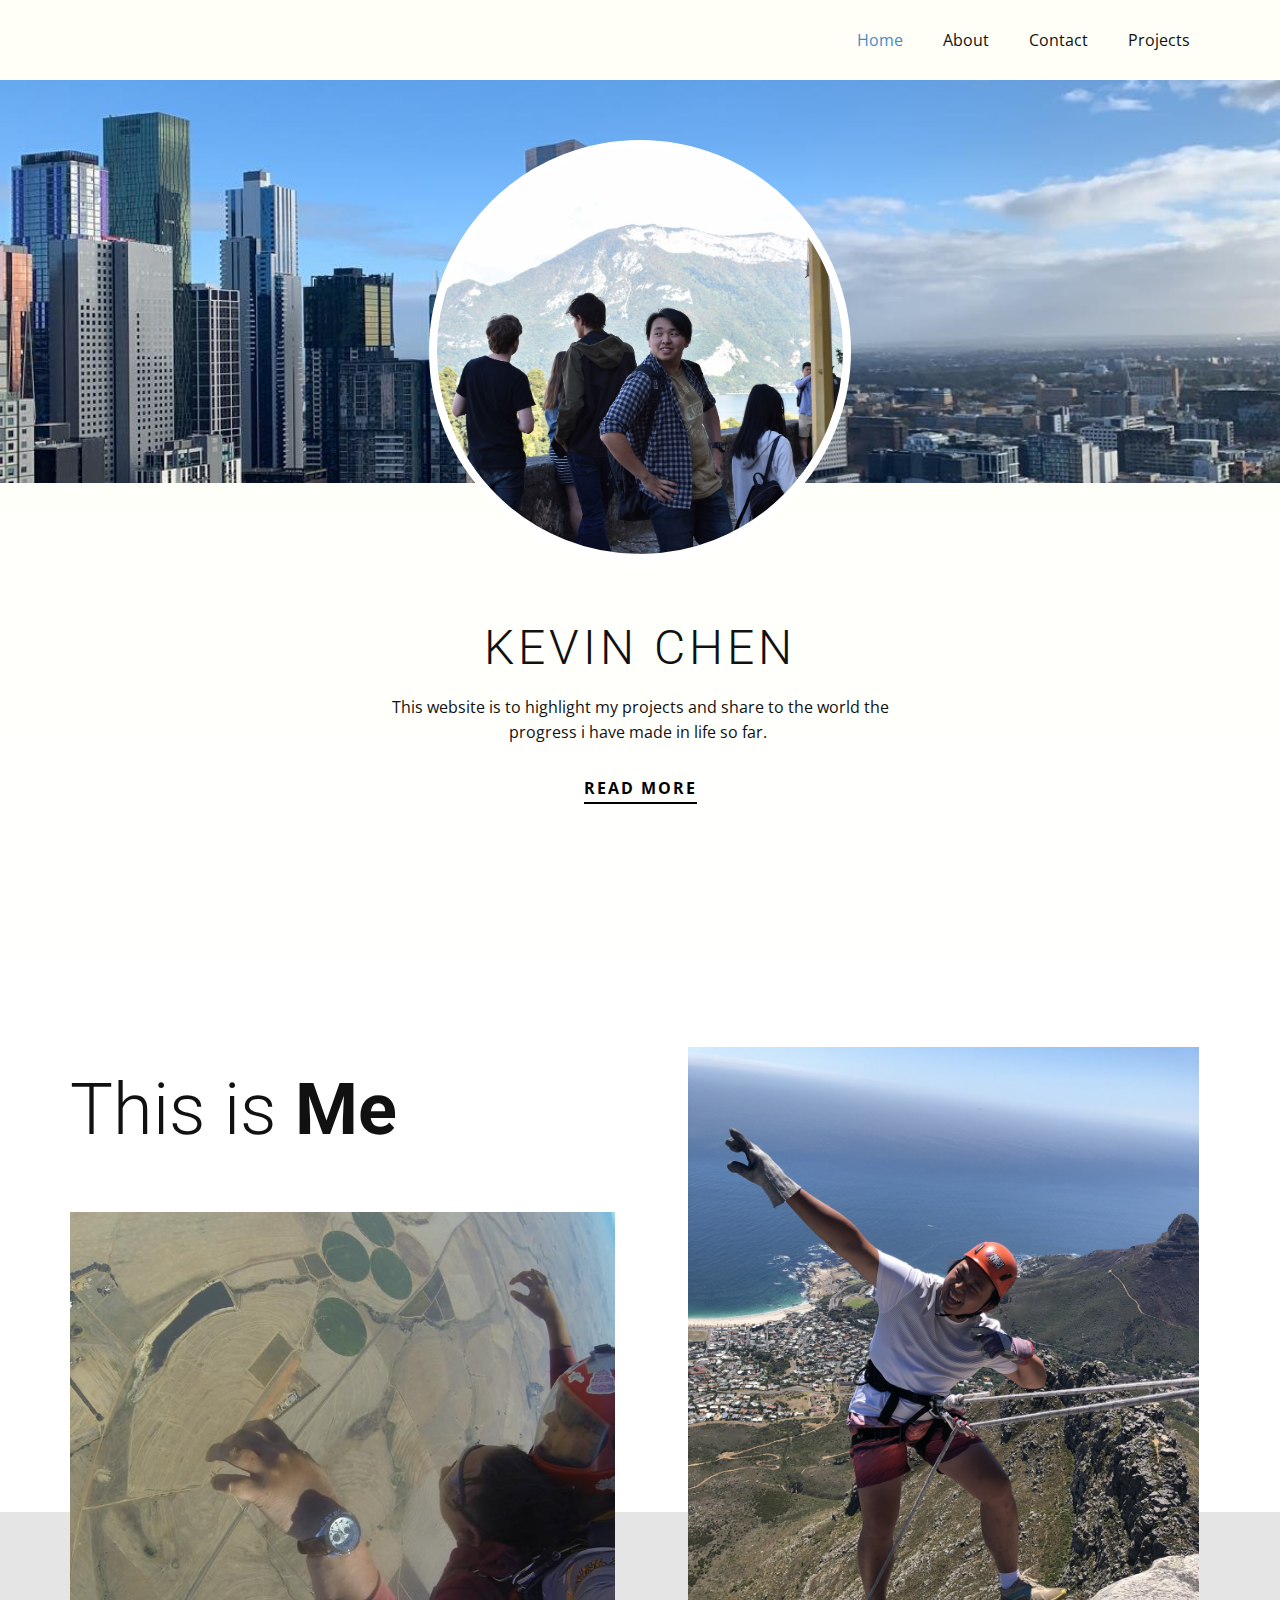
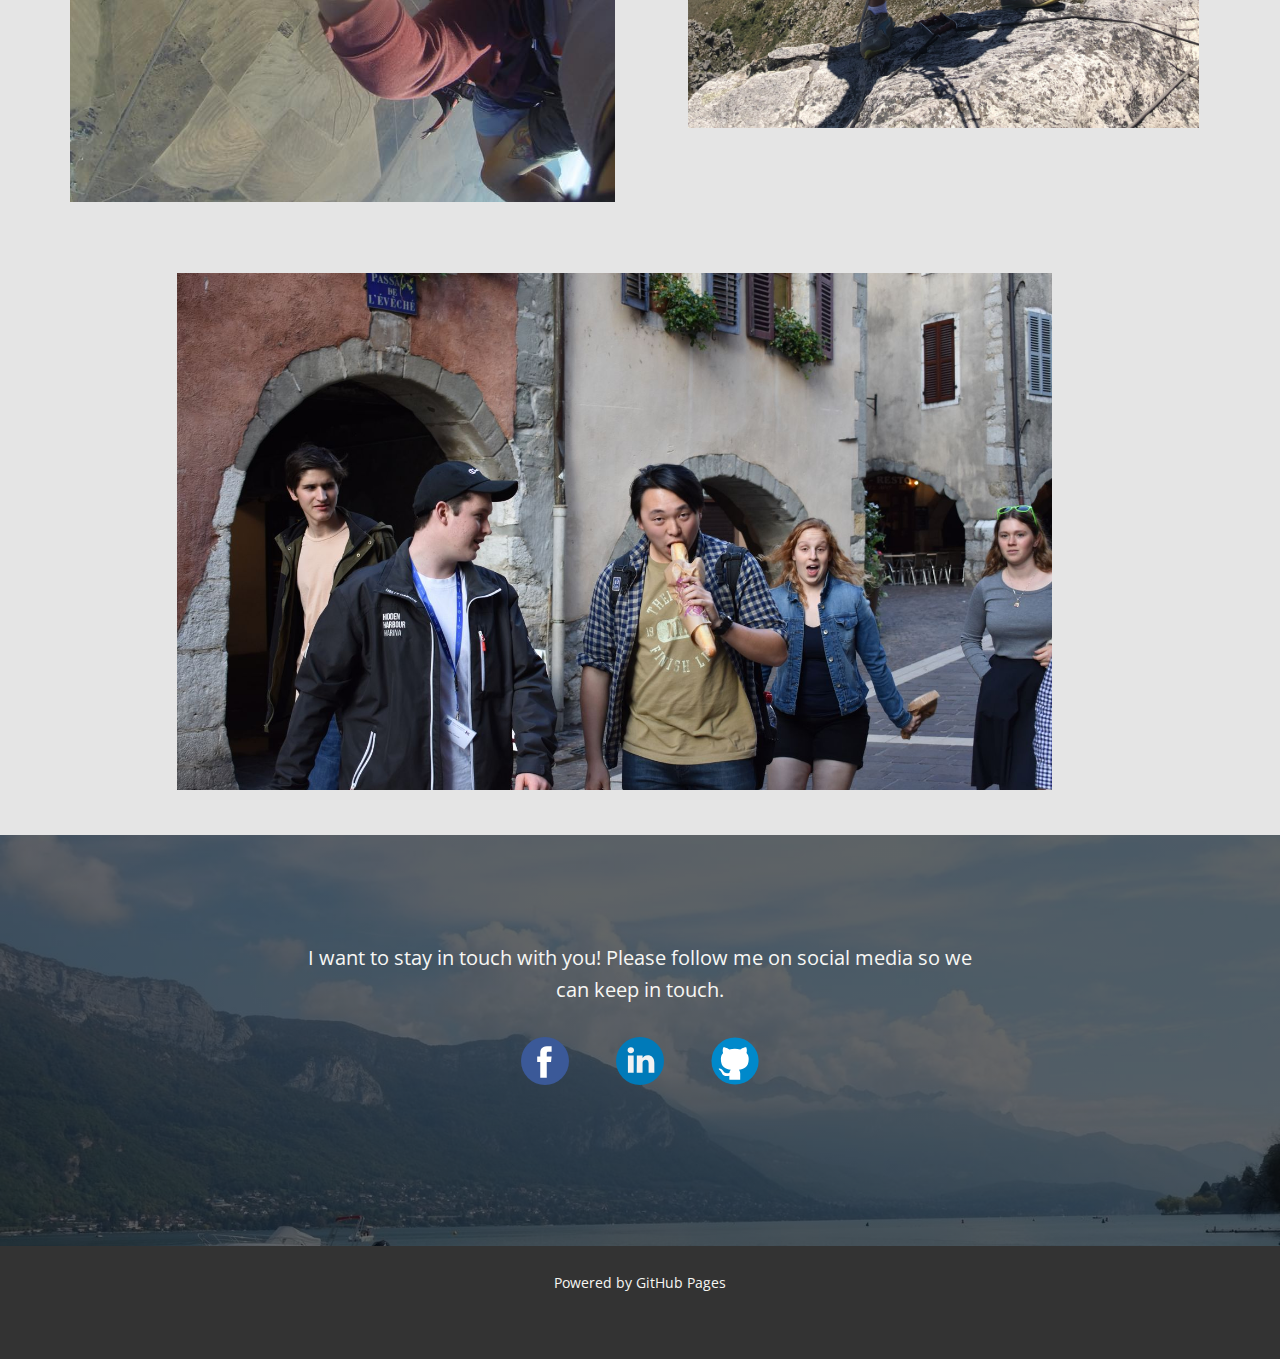
==== index.html @ f621a801 "First Commit" ====
<!DOCTYPE html>
<html style="font-size: 16px;"><head>
    <meta name="viewport" content="width=device-width, initial-scale=1.0">
    <meta charset="utf-8">
    <meta name="keywords" content="My name is Kevin Chen born in Melbourne Australia. I am a student at RMIT currently studying a Bachelor of Engineering (Computer and Network Engineering) (Honours) and a Bachelor of Computer Science.">
    <meta name="description" content="Kevin Chen">
    <meta name="page_type" content="np-template-header-footer-from-plugin">
    <title>Kevin Chen</title>
    <link rel="stylesheet" href="nicepage.css" media="screen">
<link rel="stylesheet" href="Home.css" media="screen">
    <script class="u-script" type="text/javascript" src="jquery.js" defer=""></script>
    <script class="u-script" type="text/javascript" src="nicepage.js" defer=""></script>
    <meta name="generator" content="Nicepage 3.21.3, nicepage.com">
    <meta property="og:title" content="Kevin Chen">
    <meta property="og:description" content="Kevin Chen">
    <meta property="og:image" content="images/DSC_0253.JPG">
    <meta property="og:url" content="Kevinchen.com.au">
    <link id="u-theme-google-font" rel="stylesheet" href="https://fonts.googleapis.com/css?family=Roboto:100,100i,300,300i,400,400i,500,500i,700,700i,900,900i|Open+Sans:300,300i,400,400i,600,600i,700,700i,800,800i">
    
    
    
    
    <script type="application/ld+json">{
		"@context": "http://schema.org",
		"@type": "Organization",
		"name": ""
}</script>
    <meta name="theme-color" content="#478ac9">
    <meta property="og:type" content="website">
  </head>
  <body data-home-page="Home.html" data-home-page-title="Home" class="u-body"><header class="u-clearfix u-header u-header" id="sec-f497"><div class="u-clearfix u-sheet u-sheet-1">
        <nav class="u-menu u-menu-dropdown u-offcanvas u-menu-1">
          <div class="menu-collapse" style="font-size: 1rem; letter-spacing: 0px;">
            <a class="u-button-style u-custom-left-right-menu-spacing u-custom-padding-bottom u-custom-top-bottom-menu-spacing u-nav-link u-text-active-palette-1-base u-text-hover-palette-2-base" href="#">
              <svg><use xmlns:xlink="http://www.w3.org/1999/xlink" xlink:href="#menu-hamburger"></use></svg>
              <svg version="1.1" xmlns="http://www.w3.org/2000/svg" xmlns:xlink="http://www.w3.org/1999/xlink"><defs><symbol id="menu-hamburger" viewBox="0 0 16 16" style="width: 16px; height: 16px;"><rect y="1" width="16" height="2"></rect><rect y="7" width="16" height="2"></rect><rect y="13" width="16" height="2"></rect>
</symbol>
</defs></svg>
            </a>
          </div>
          <div class="u-custom-menu u-nav-container">
            <ul class="u-nav u-unstyled u-nav-1"><li class="u-nav-item"><a class="u-button-style u-nav-link u-text-active-palette-1-base u-text-hover-palette-2-base" href="Home.html" style="padding: 10px 20px;">Home</a>
</li><li class="u-nav-item"><a class="u-button-style u-nav-link u-text-active-palette-1-base u-text-hover-palette-2-base" href="About.html" style="padding: 10px 20px;">About</a>
</li><li class="u-nav-item"><a class="u-button-style u-nav-link u-text-active-palette-1-base u-text-hover-palette-2-base" href="Contact.html" style="padding: 10px 20px;">Contact</a>
</li><li class="u-nav-item"><a class="u-button-style u-nav-link u-text-active-palette-1-base u-text-hover-palette-2-base" href="Projects.html" style="padding: 10px 20px;">Projects</a>
</li></ul>
          </div>
          <div class="u-custom-menu u-nav-container-collapse">
            <div class="u-black u-container-style u-inner-container-layout u-opacity u-opacity-95 u-sidenav">
              <div class="u-sidenav-overflow">
                <div class="u-menu-close"></div>
                <ul class="u-align-center u-nav u-popupmenu-items u-unstyled u-nav-2"><li class="u-nav-item"><a class="u-button-style u-nav-link" href="Home.html" style="padding: 10px 20px;">Home</a>
</li><li class="u-nav-item"><a class="u-button-style u-nav-link" href="About.html" style="padding: 10px 20px;">About</a>
</li><li class="u-nav-item"><a class="u-button-style u-nav-link" href="Contact.html" style="padding: 10px 20px;">Contact</a>
</li><li class="u-nav-item"><a class="u-button-style u-nav-link" href="Projects.html" style="padding: 10px 20px;">Projects</a>
</li></ul>
              </div>
            </div>
            <div class="u-black u-menu-overlay u-opacity u-opacity-70"></div>
          </div>
        </nav>
      </div></header>
    <section class="u-align-center u-clearfix u-gradient u-section-1" id="carousel_a33f">
      <div class="u-container-style u-expanded-width u-group u-image u-shape-rectangle u-image-1" data-image-width="1170" data-image-height="658">
        <div class="u-container-layout u-container-layout-1"></div>
      </div>
      <div alt="" class="u-border-8 u-border-white u-image u-image-circle u-image-2" data-image-width="6000" data-image-height="4000"></div>
      <h2 class="u-text u-text-1">Kevin chen</h2>
      <p class="u-text u-text-2">This website is to highlight my projects and share to the world the progress i have made in life so far.&nbsp;</p>
      <a href="https://nicepage.com/c/product-list-html-templates" class="u-active-none u-border-2 u-border-black u-btn u-btn-rectangle u-button-style u-hover-none u-none u-btn-1">read more</a>
    </section>
    <section class="u-clearfix u-grey-10 u-section-2" id="carousel_e559">
      <div class="u-expanded-width u-shape u-shape-rectangle u-white u-shape-1"></div>
      <div class="u-clearfix u-gutter-50 u-layout-wrap u-layout-wrap-1">
        <div class="u-layout">
          <div class="u-layout-row">
            <div class="u-container-style u-layout-cell u-left-cell u-size-30 u-layout-cell-1">
              <div class="u-container-layout u-valign-top u-container-layout-1">
                <h2 class="u-align-left u-text u-text-1">This is&nbsp;<b>Me</b>
                </h2>
                <img src="images/5.jpg" alt="" class="u-expanded-width u-image u-image-default u-image-1" data-image-width="1170" data-image-height="877">
              </div>
            </div>
            <div class="u-container-style u-layout-cell u-right-cell u-size-30 u-layout-cell-2">
              <div class="u-container-layout u-container-layout-2">
                <div class="u-rotation-parent u-rotation-parent-1">
                  <img class="u-image u-image-contain u-image-round u-rotate-90 u-image-2" src="images/Photo9-2-19113710pm.jpg" data-image-width="4032" data-image-height="3024">
                </div>
              </div>
            </div>
          </div>
        </div>
      </div>
      <img class="u-expanded-width-sm u-expanded-width-xs u-image u-image-default u-image-3" src="images/DSC_0267.JPG" alt="" data-image-width="1600" data-image-height="1067">
    </section>
    <section class="u-align-center u-clearfix u-image u-shading u-section-3" data-image-width="4896" data-image-height="3264" id="carousel_1275">
      <div class="u-clearfix u-sheet u-sheet-1">
        <p class="u-large-text u-text u-text-variant u-text-1">I want to stay in touch with&nbsp;you!&nbsp;Please follow me on&nbsp;social media&nbsp;so we can keep in touch.</p>
        <div class="u-social-icons u-spacing-47 u-social-icons-1" data-animation-name="flipIn" data-animation-duration="1000" data-animation-delay="0" data-animation-direction="X">
          <a class="u-social-url" target="_blank" href="https://www.facebook.com/KevinChen221100/" title="FaceBook"><span class="u-icon u-icon-circle u-social-facebook u-social-icon u-icon-1"><svg class="u-svg-link" preserveAspectRatio="xMidYMin slice" viewBox="0 0 112.196 112.196" style=""><use xmlns:xlink="http://www.w3.org/1999/xlink" xlink:href="#svg-bbbf"></use></svg><svg class="u-svg-content" viewBox="0 0 112.196 112.196" x="0px" y="0px" id="svg-bbbf" style="enable-background:new 0 0 112.196 112.196;"><g><circle style="fill:currentColor;" cx="56.098" cy="56.098" r="56.098"></circle><path style="fill:#FFFFFF;" d="M70.201,58.294h-10.01v36.672H45.025V58.294h-7.213V45.406h7.213v-8.34   c0-5.964,2.833-15.303,15.301-15.303L71.56,21.81v12.51h-8.151c-1.337,0-3.217,0.668-3.217,3.513v7.585h11.334L70.201,58.294z"></path>
</g></svg>
          
          
        </span>
          </a>
          <a class="u-social-url" target="_blank" href="https://www.linkedin.com/in/kevin-chen-a9875213b/" title="Linked in"><span class="u-icon u-icon-circle u-social-icon u-social-linkedin u-icon-2"><svg class="u-svg-link" preserveAspectRatio="xMidYMin slice" viewBox="0 0 112.196 112.196" style=""><use xmlns:xlink="http://www.w3.org/1999/xlink" xlink:href="#svg-a773"></use></svg><svg class="u-svg-content" viewBox="0 0 112.196 112.196" x="0px" y="0px" id="svg-a773" style="enable-background:new 0 0 112.196 112.196;"><g><circle style="fill:#007AB9;" cx="56.098" cy="56.097" r="56.098"></circle><g><path style="fill:#F1F2F2;" d="M89.616,60.611v23.128H76.207V62.161c0-5.418-1.936-9.118-6.791-9.118    c-3.705,0-5.906,2.491-6.878,4.903c-0.353,0.862-0.444,2.059-0.444,3.268v22.524H48.684c0,0,0.18-36.546,0-40.329h13.411v5.715    c-0.027,0.045-0.065,0.089-0.089,0.132h0.089v-0.132c1.782-2.742,4.96-6.662,12.085-6.662    C83.002,42.462,89.616,48.226,89.616,60.611L89.616,60.611z M34.656,23.969c-4.587,0-7.588,3.011-7.588,6.967    c0,3.872,2.914,6.97,7.412,6.97h0.087c4.677,0,7.585-3.098,7.585-6.97C42.063,26.98,39.244,23.969,34.656,23.969L34.656,23.969z     M27.865,83.739H41.27V43.409H27.865V83.739z"></path>
</g>
</g></svg>
          
          
        </span>
          </a>
          <a class="u-social-url" target="_blank" title="Github" href="https://github.com/s3780646"><span class="u-icon u-social-github u-social-icon u-icon-3"><svg class="u-svg-link" preserveAspectRatio="xMidYMin slice" viewBox="0 0 112 112" style=""><use xmlns:xlink="http://www.w3.org/1999/xlink" xlink:href="#svg-fc41"></use></svg><svg class="u-svg-content" viewBox="0 0 112 112" x="0" y="0" id="svg-fc41"><circle fill="currentColor" cx="56.1" cy="56.1" r="55"></circle><path fill="#FFFFFF" d="M88,51.3c0-5.5-1.9-10.2-5.3-13.7c0.6-1.3,2.3-6.5-0.5-13.5c0,0-4.2-1.4-14,5.3c-4.1-1.1-8.4-1.7-12.7-1.8
	c-4.3,0-8.7,0.6-12.7,1.8c-9.7-6.6-14-5.3-14-5.3c-2.8,7-1,12.2-0.5,13.5C25,41.2,23,45.7,23,51.3c0,19.6,11.9,23.9,23.3,25.2
	c-1.5,1.3-2.8,3.5-3.2,6.8c-3,1.3-10.2,3.6-14.9-4.3c0,0-2.7-4.9-7.8-5.3c0,0-5-0.1-0.4,3.1c0,0,3.3,1.6,5.6,7.5c0,0,3,9.1,17.2,6
	c0,4.3,0.1,8.3,0.1,9.5h25.2c0-1.7,0.1-7.2,0.1-14c0-4.7-1.7-7.9-3.4-9.4C76,75.2,88,70.9,88,51.3z"></path></svg></span>
          </a>
        </div>
      </div>
    </section>
    
    
    <footer class="u-align-center u-clearfix u-footer u-grey-80 u-footer" id="sec-6570"><div class="u-clearfix u-sheet u-sheet-1">
        <p class="u-small-text u-text u-text-variant u-text-1">Powered by GitHub Pages</p>
      </div></footer>

  
</body></html>
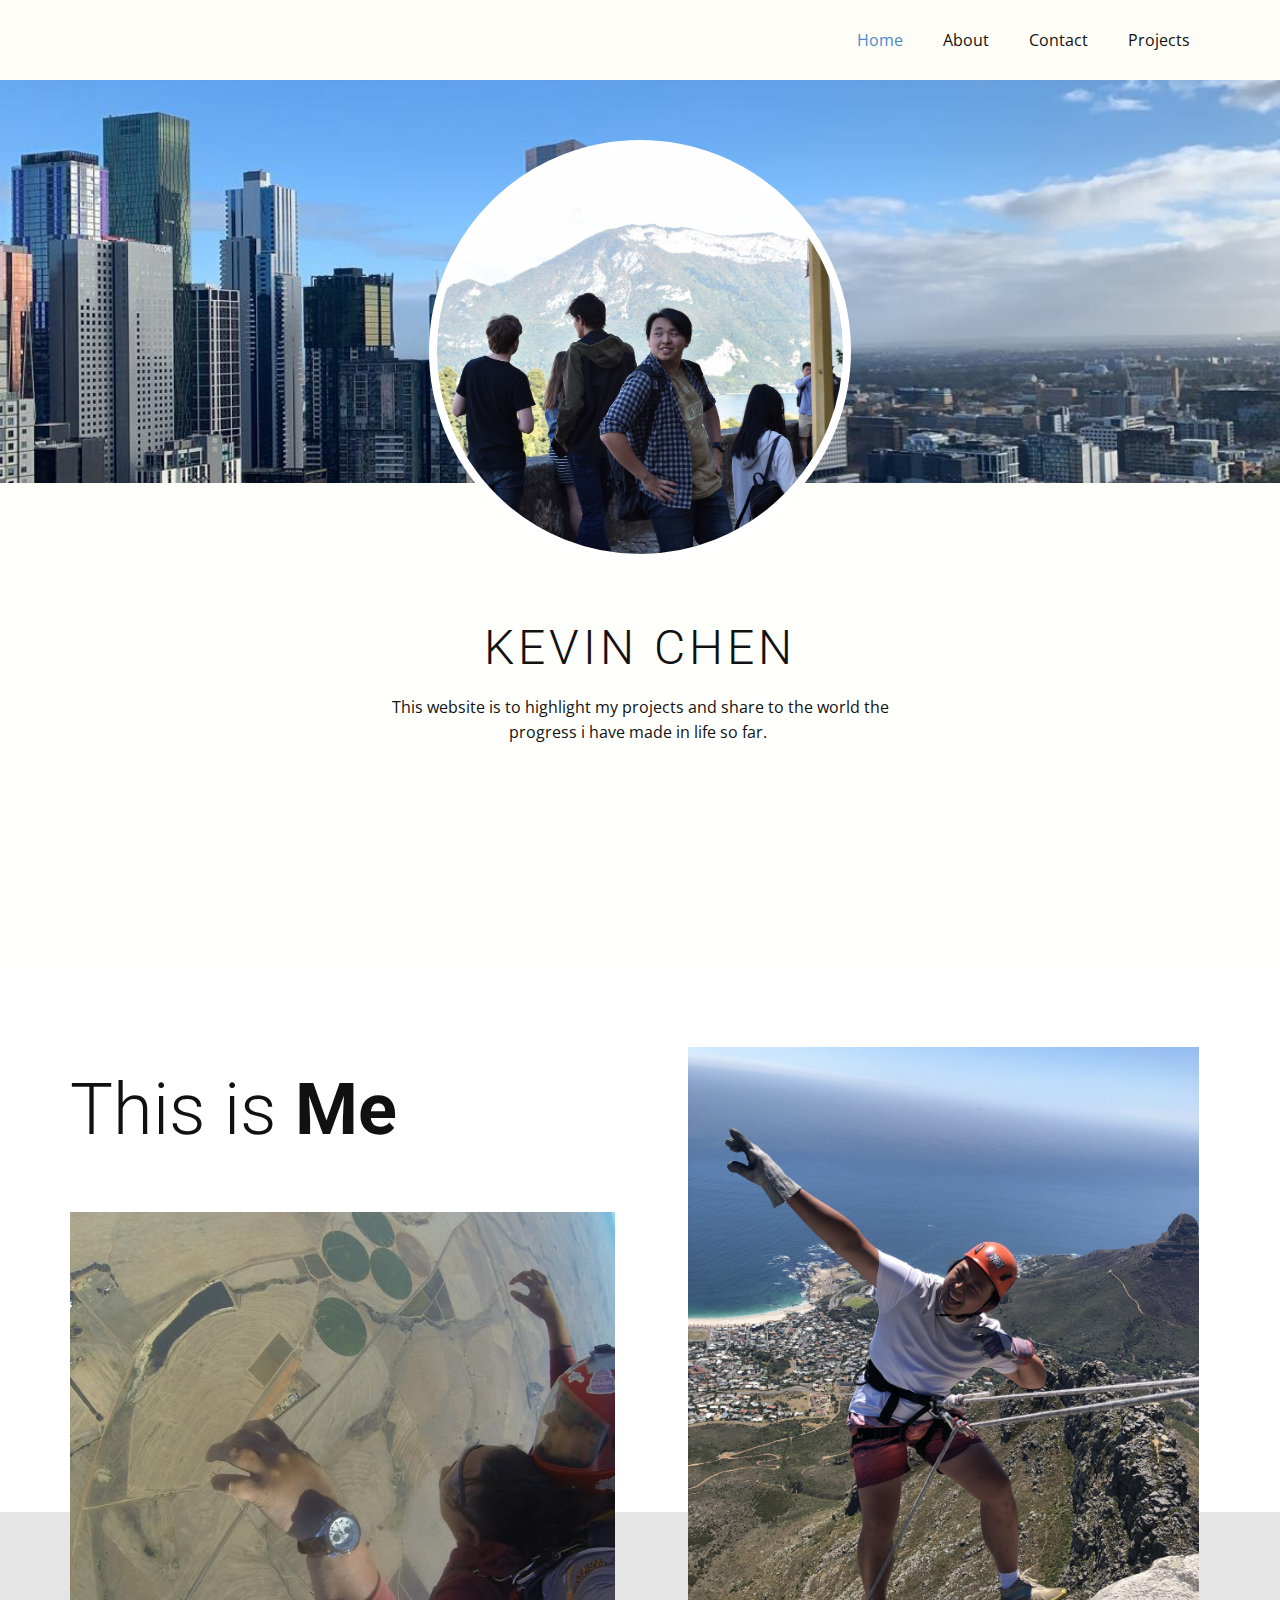
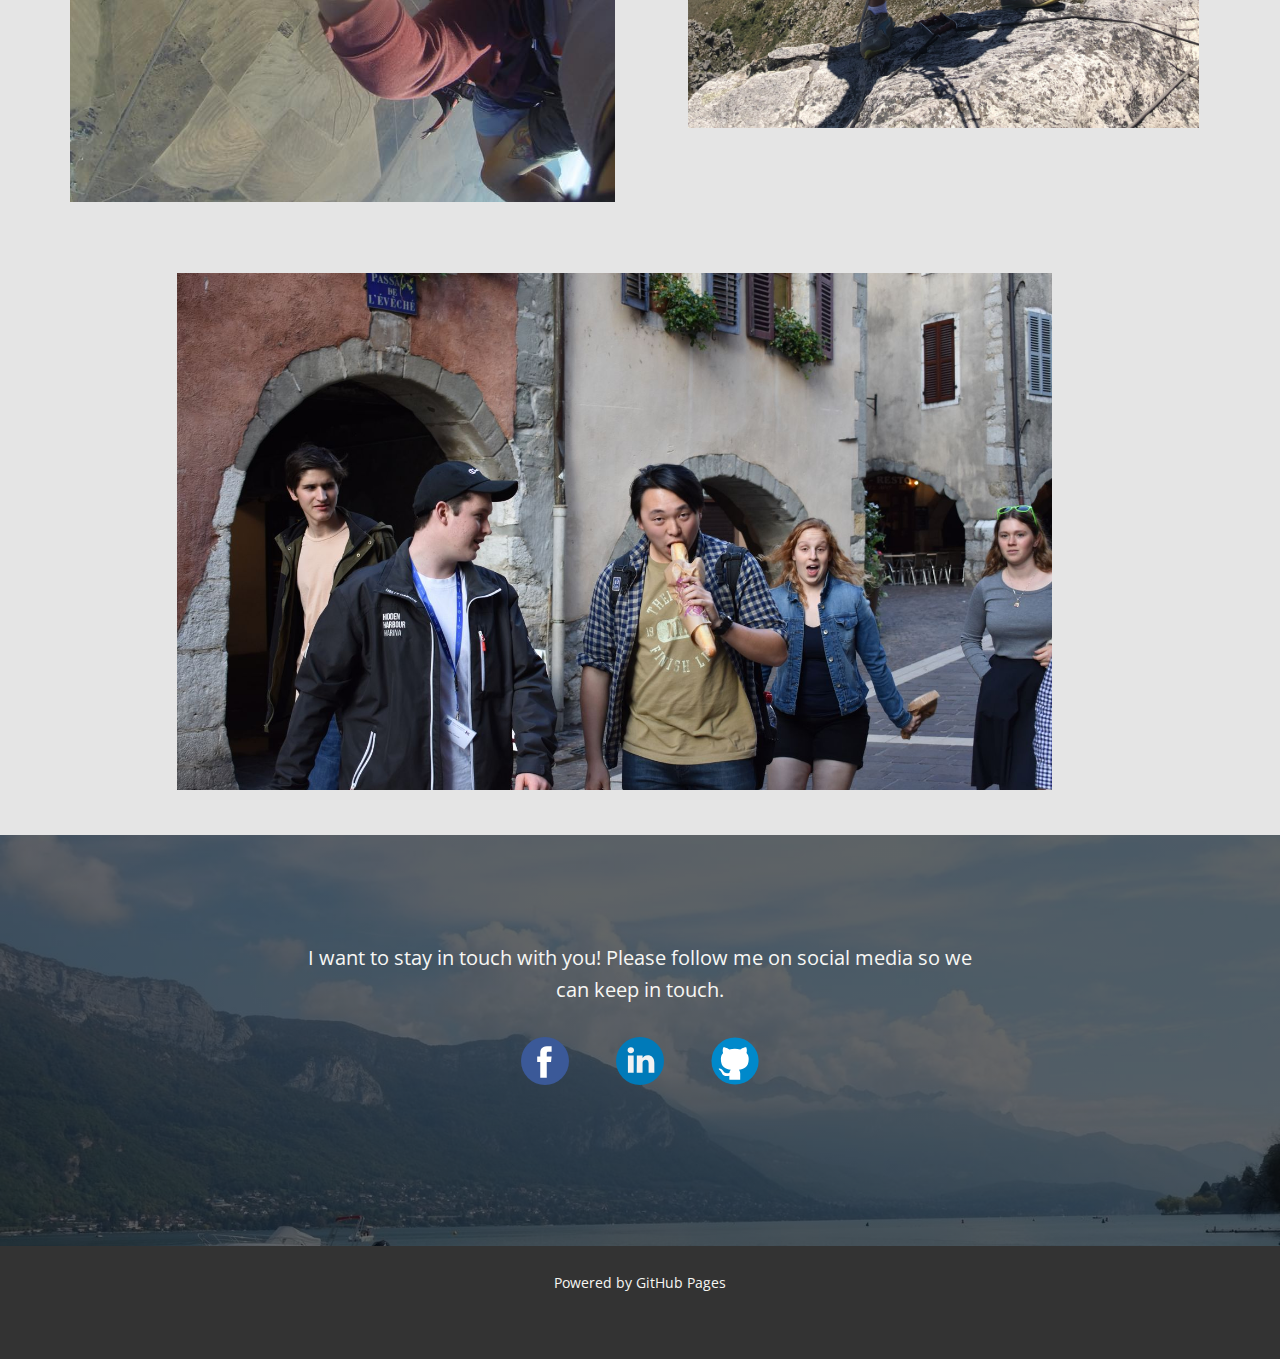
==== commit d753b965: "fixed 404 and removed the read more page" ====
--- a/index.html
+++ b/index.html
@@ -67,7 +67,6 @@
       <div alt="" class="u-border-8 u-border-white u-image u-image-circle u-image-2" data-image-width="6000" data-image-height="4000"></div>
       <h2 class="u-text u-text-1">Kevin chen</h2>
       <p class="u-text u-text-2">This website is to highlight my projects and share to the world the progress i have made in life so far.&nbsp;</p>
-      <a href="https://nicepage.com/c/product-list-html-templates" class="u-active-none u-border-2 u-border-black u-btn u-btn-rectangle u-button-style u-hover-none u-none u-btn-1">read more</a>
     </section>
     <section class="u-clearfix u-grey-10 u-section-2" id="carousel_e559">
       <div class="u-expanded-width u-shape u-shape-rectangle u-white u-shape-1"></div>
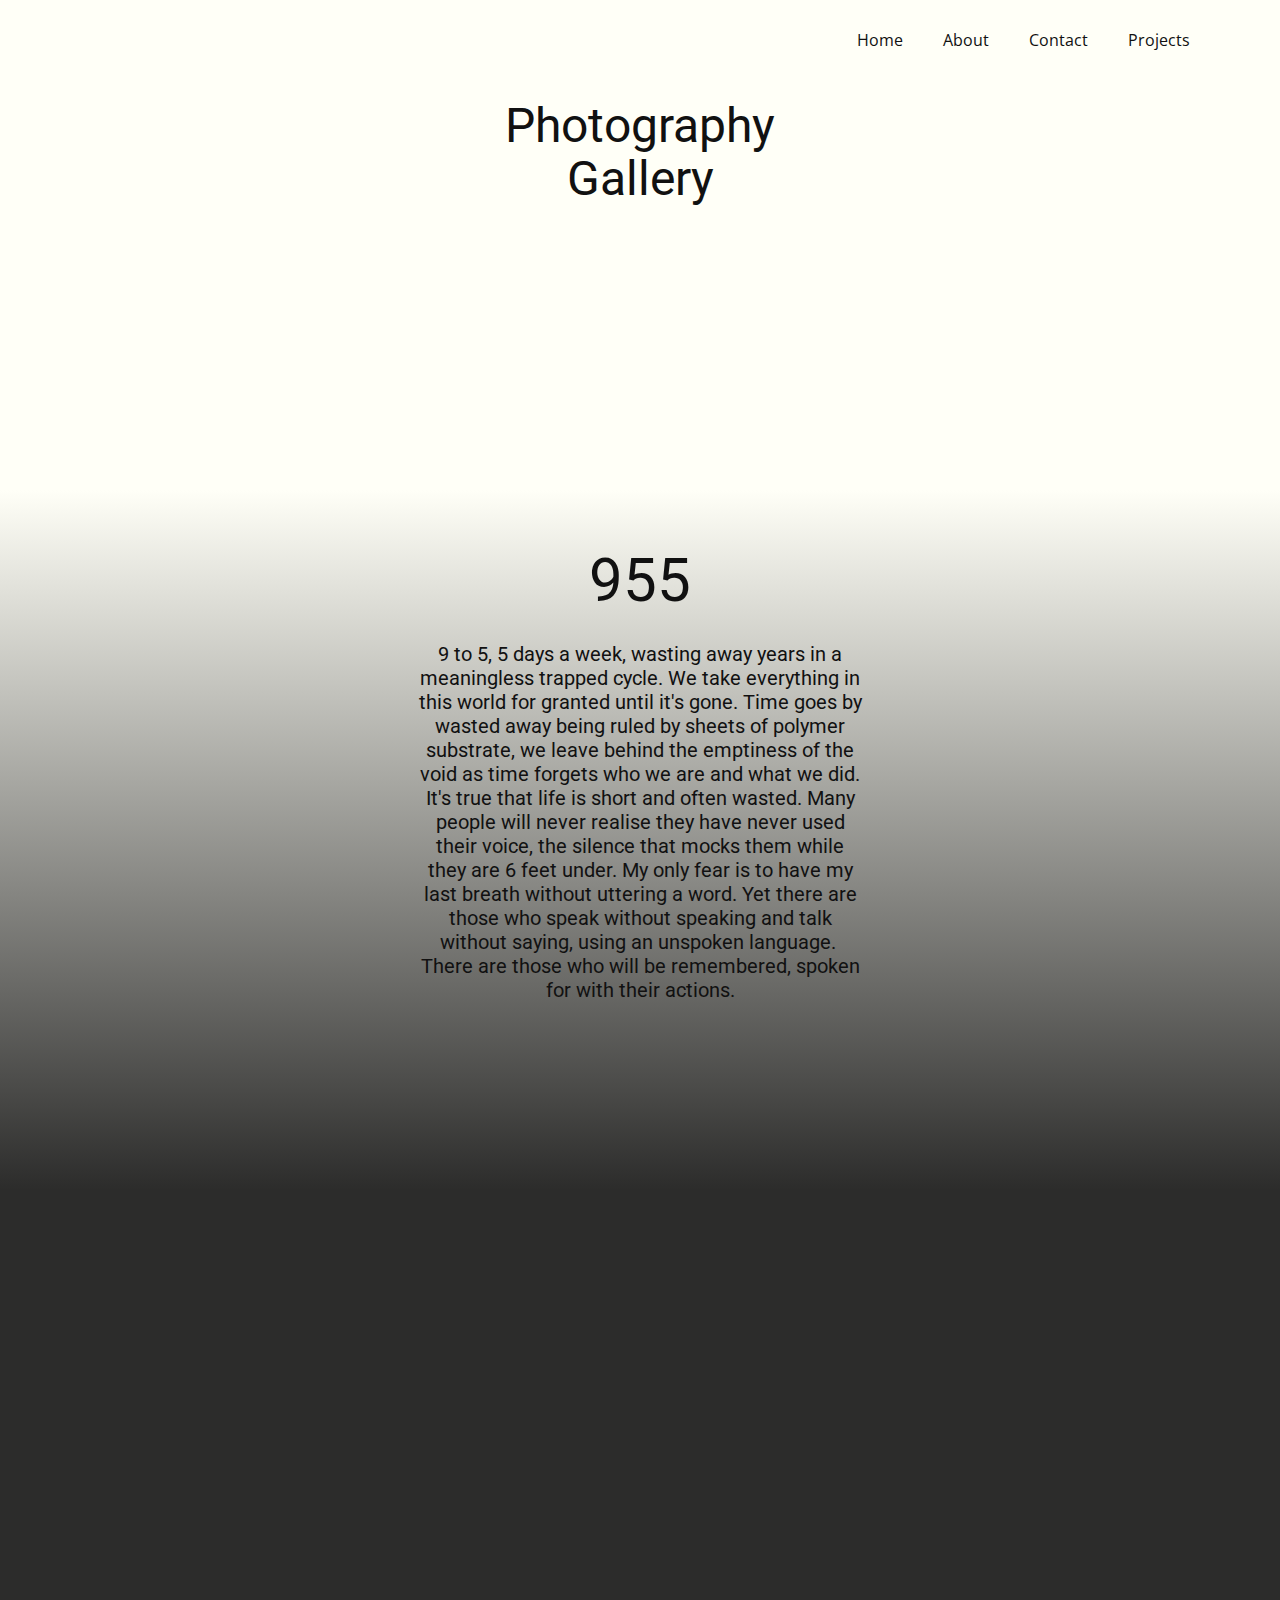
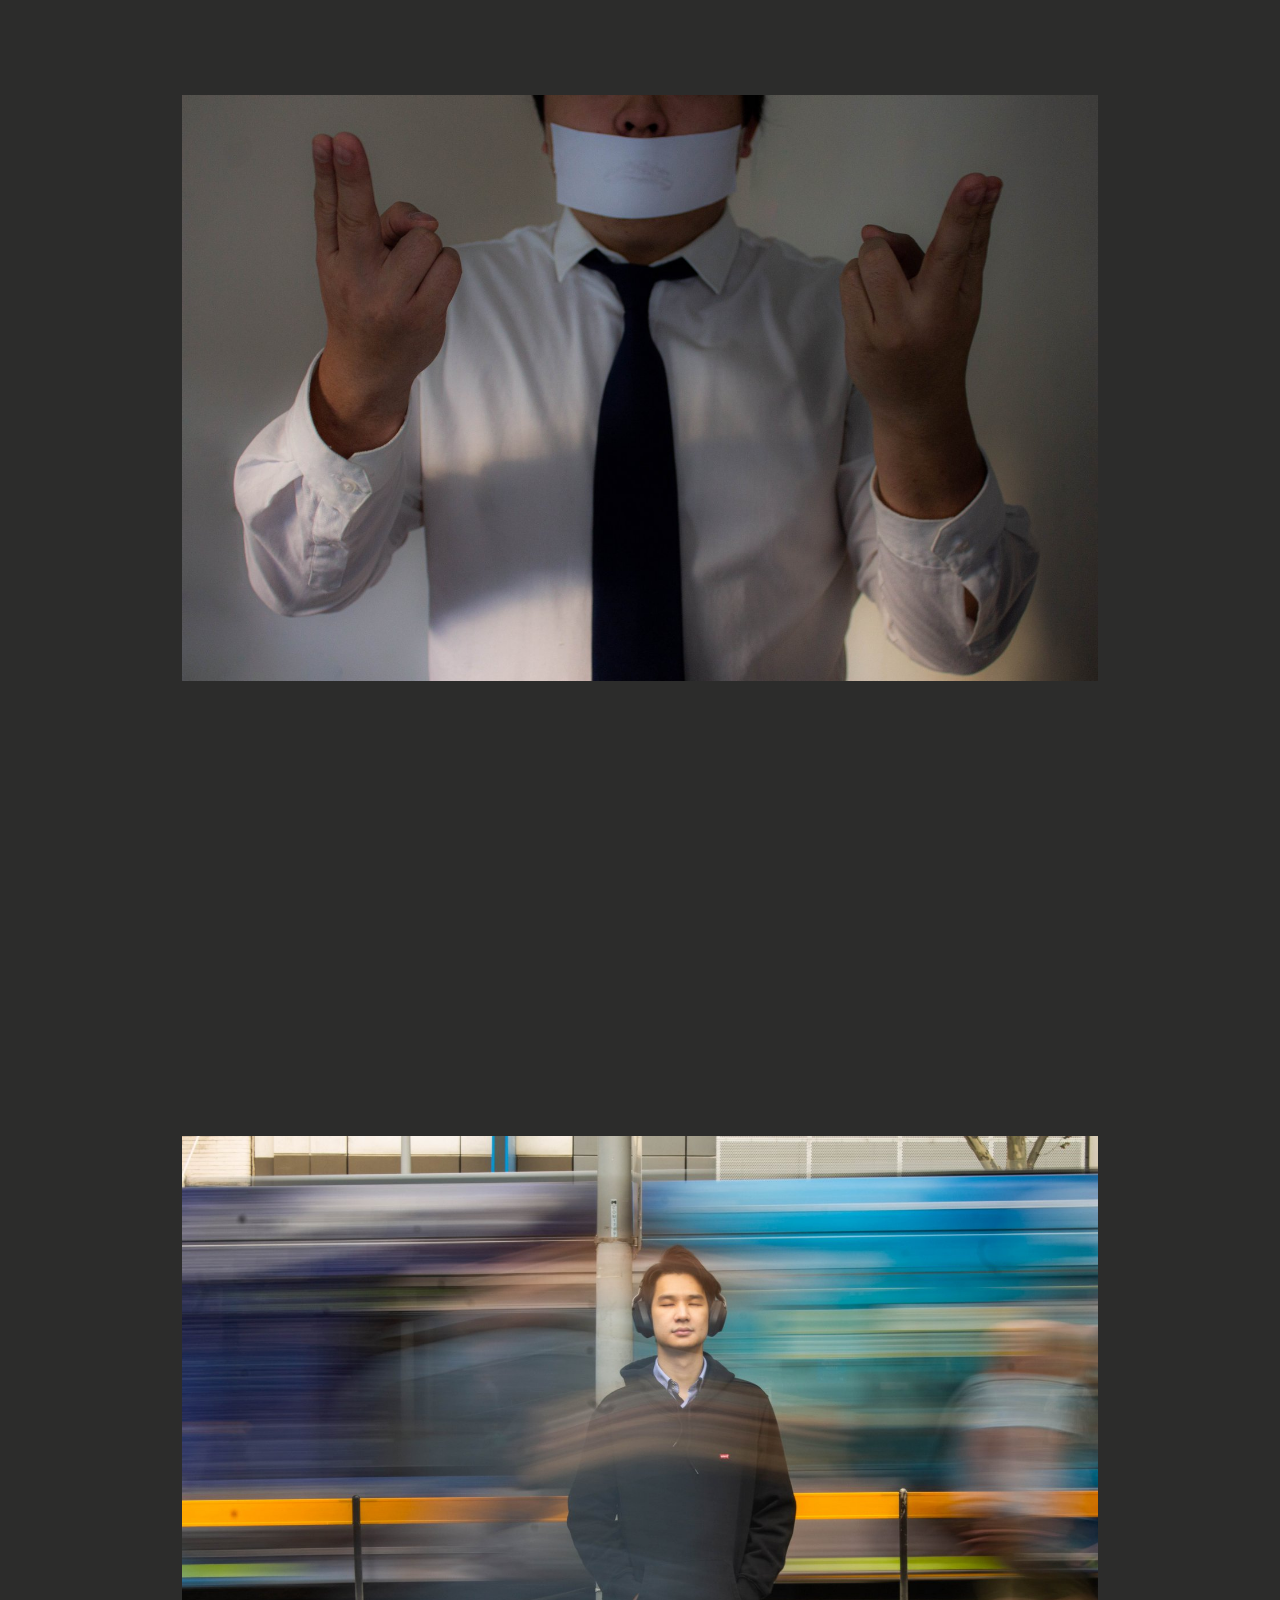
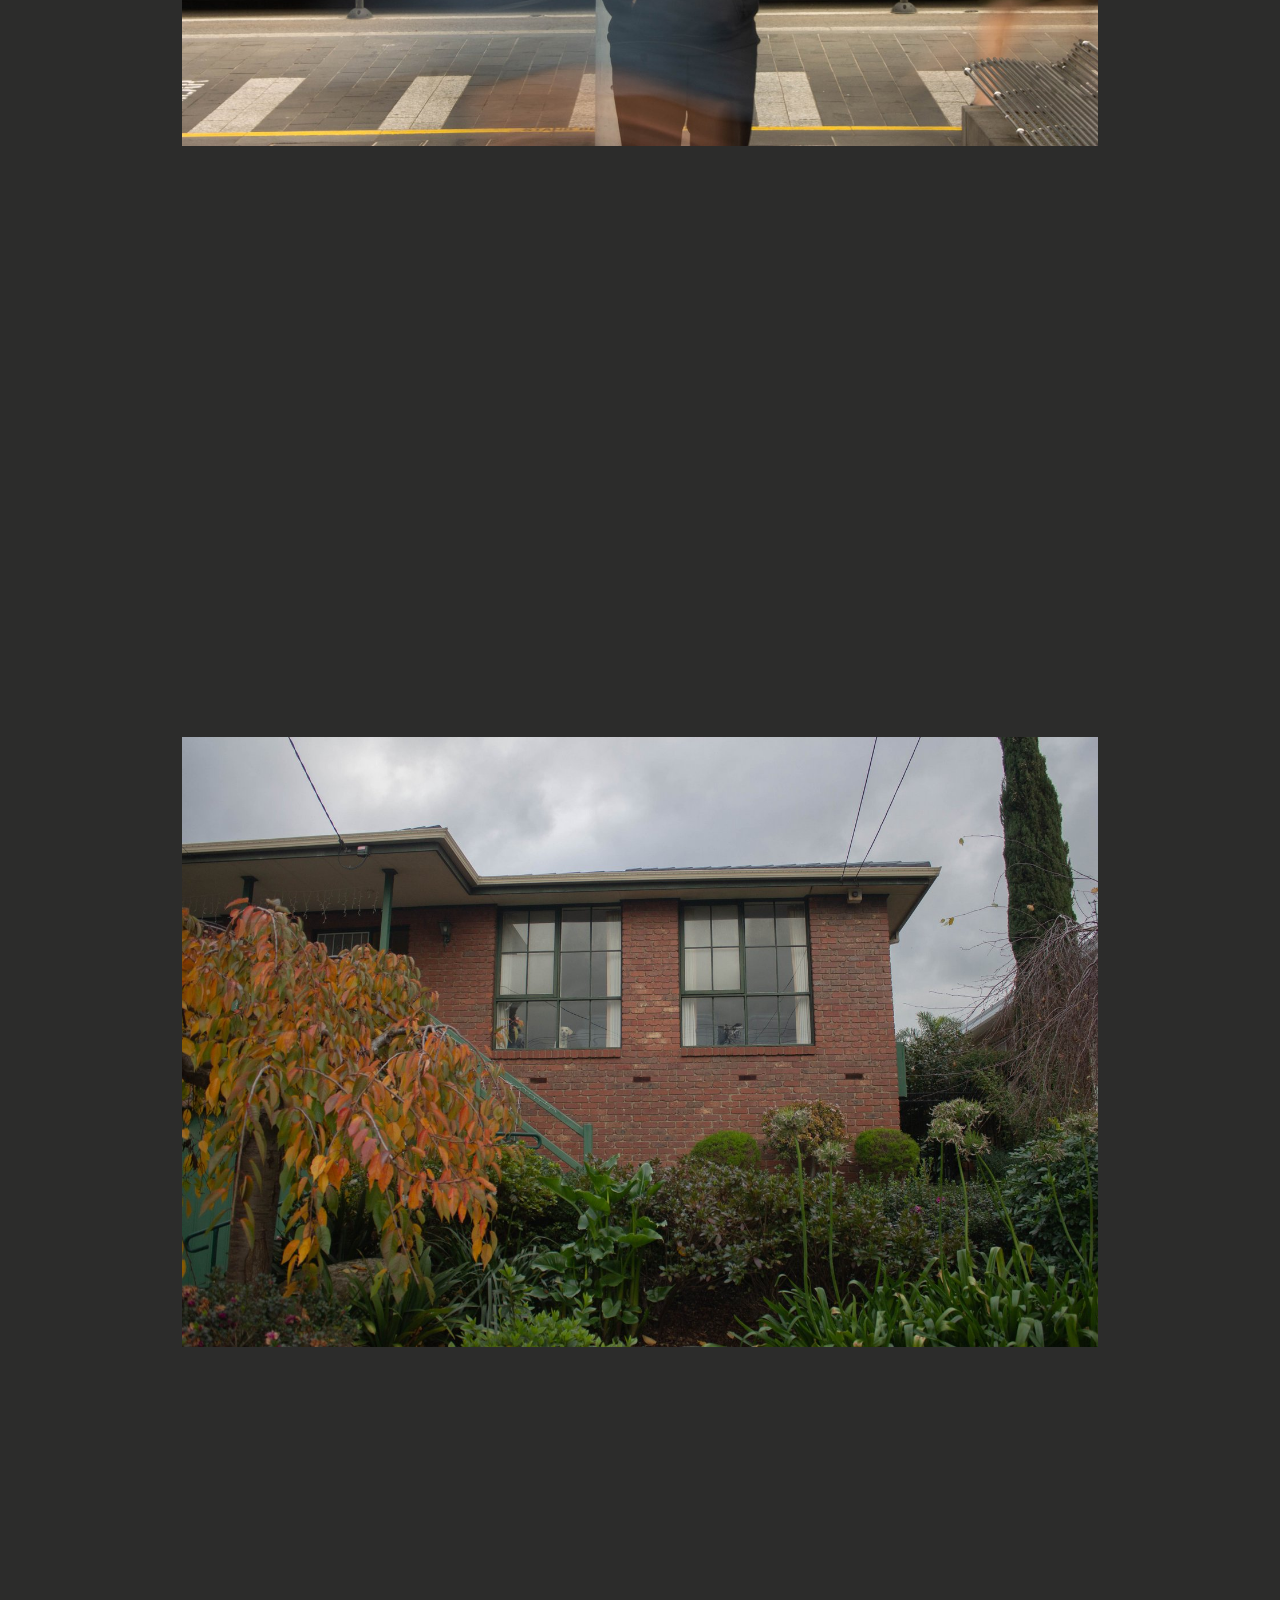
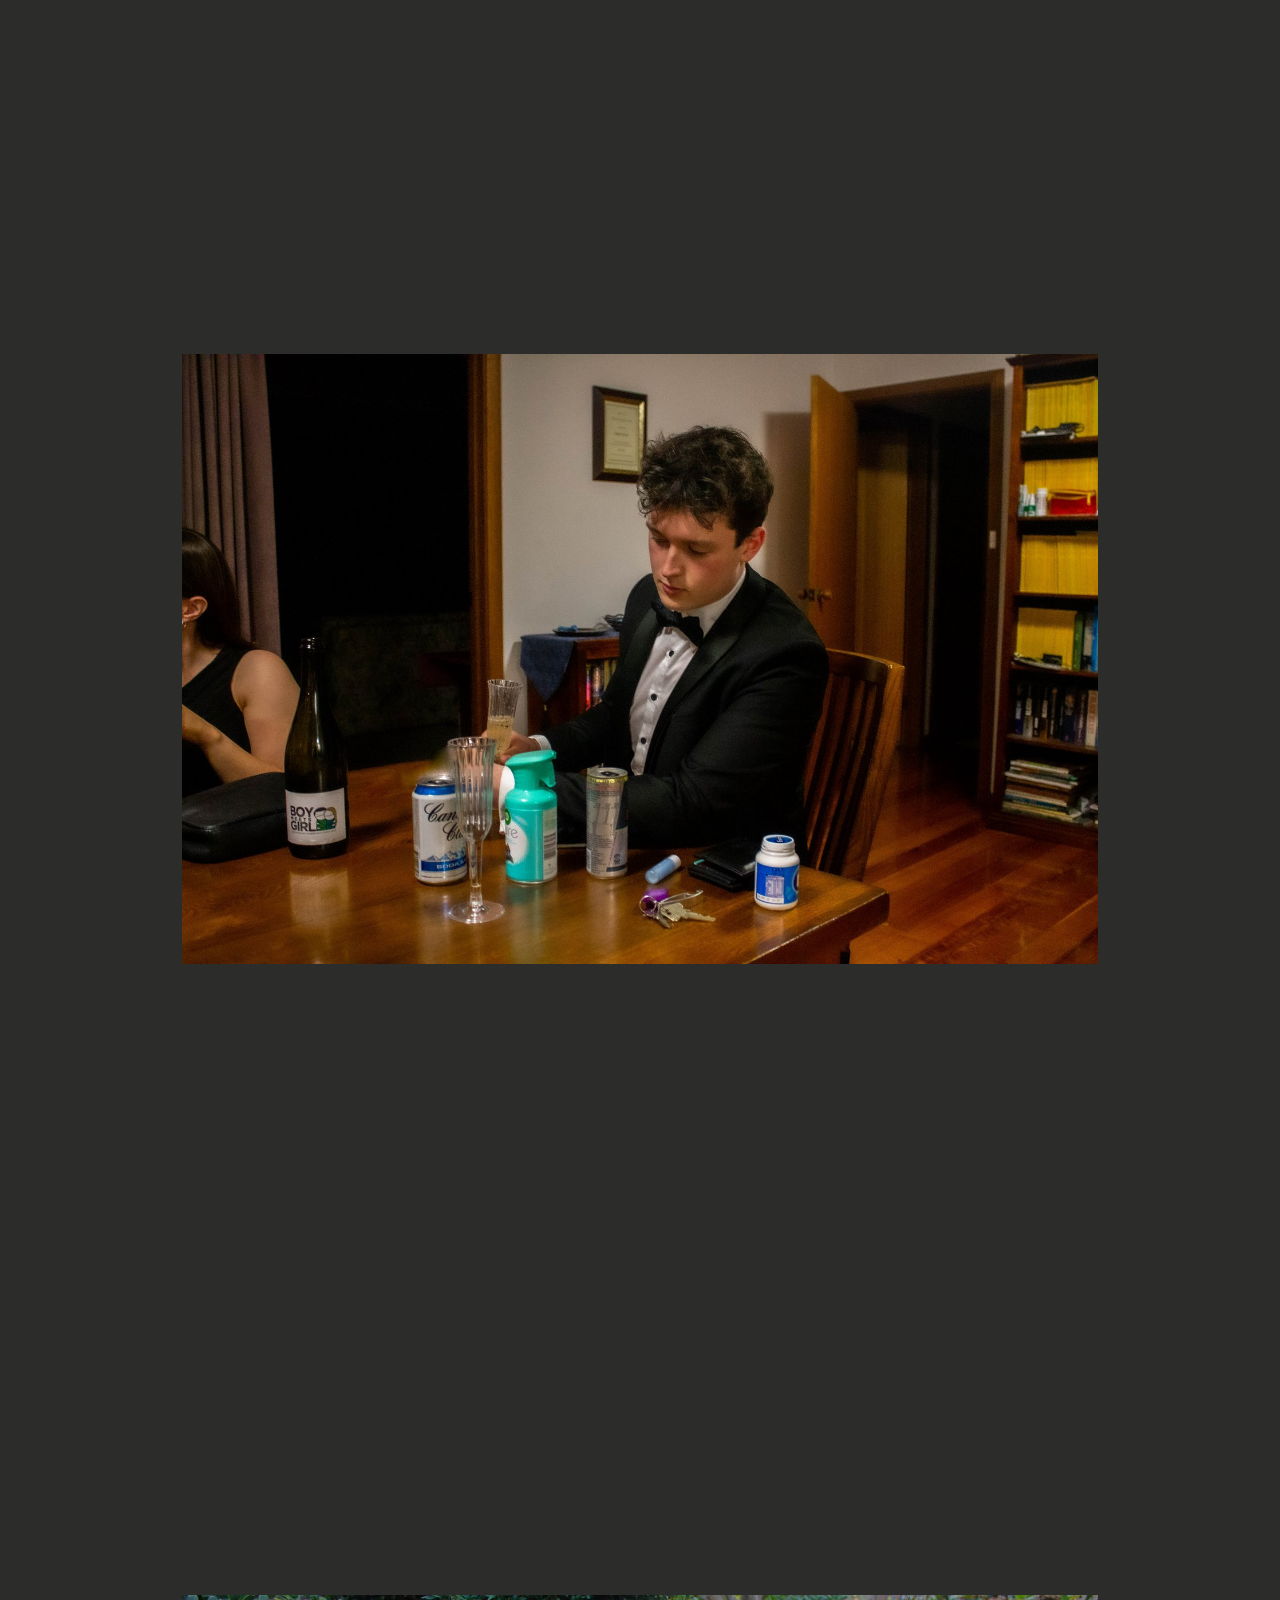
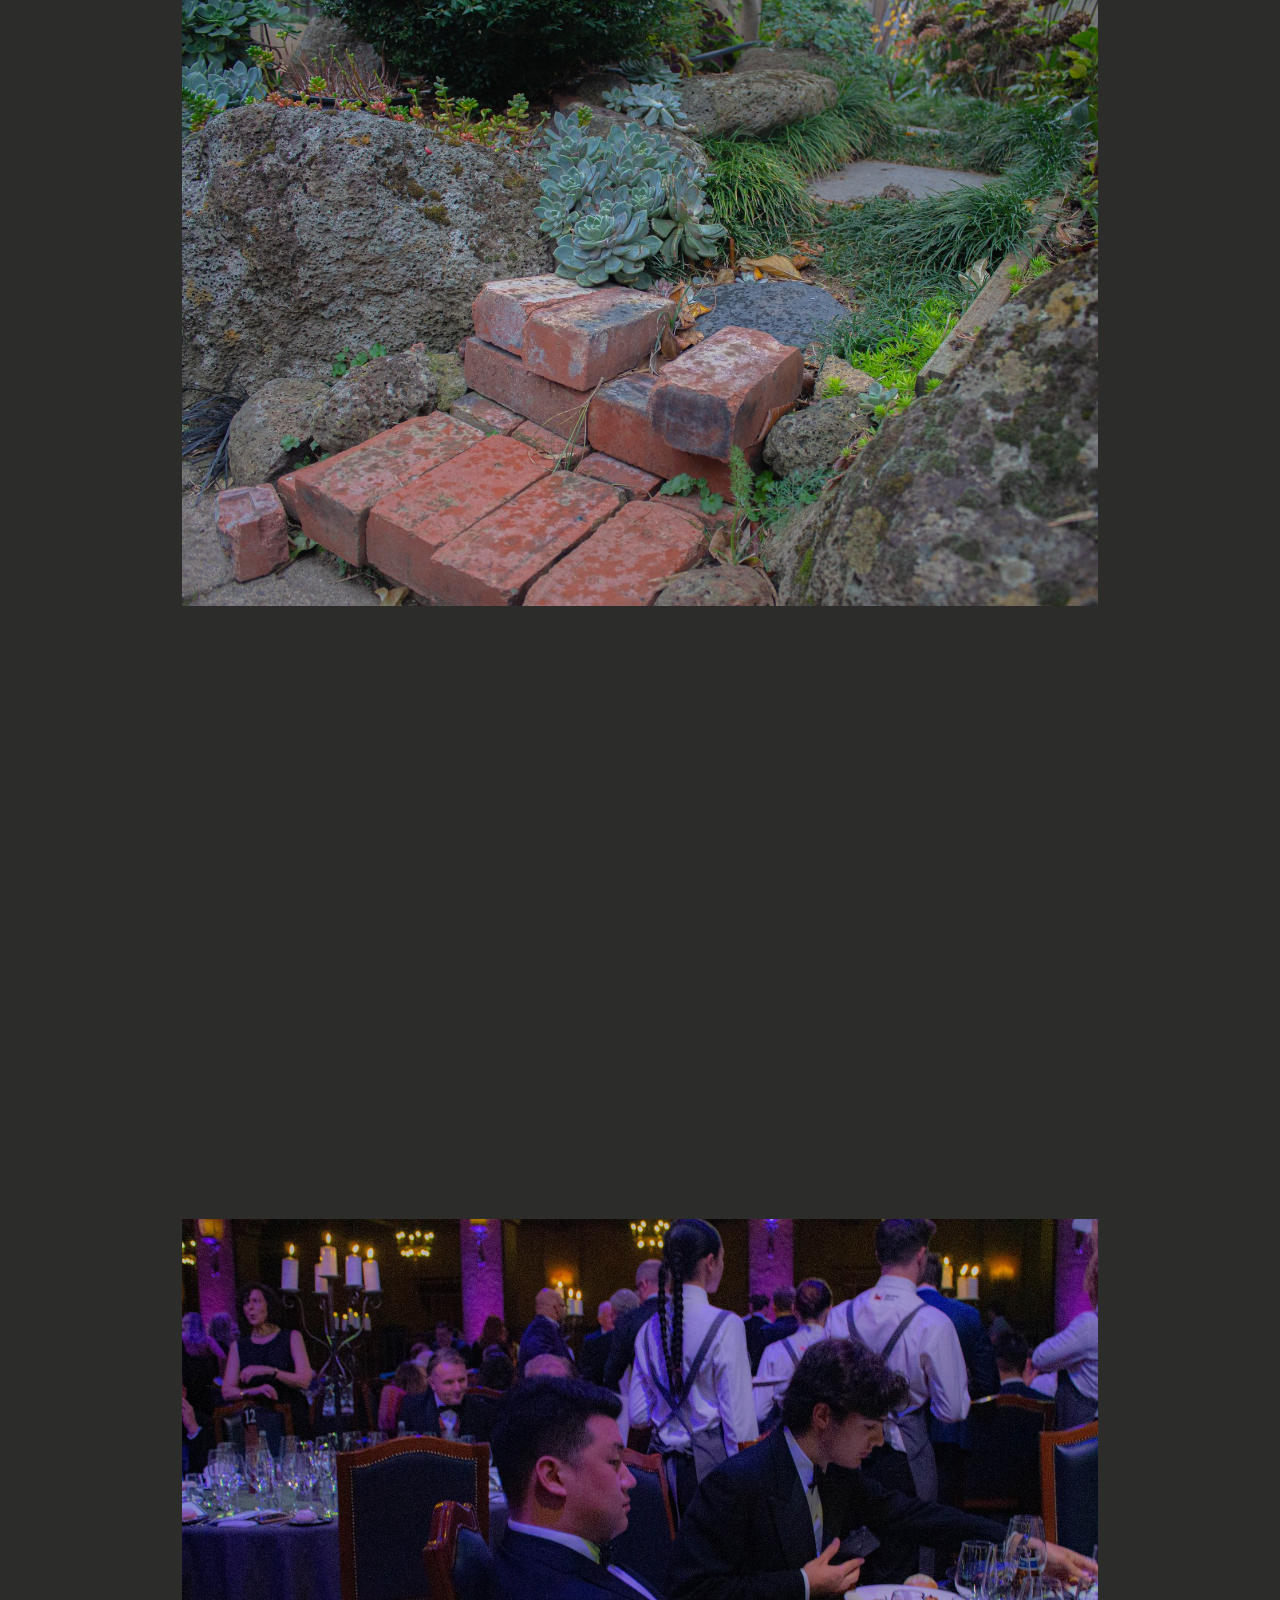
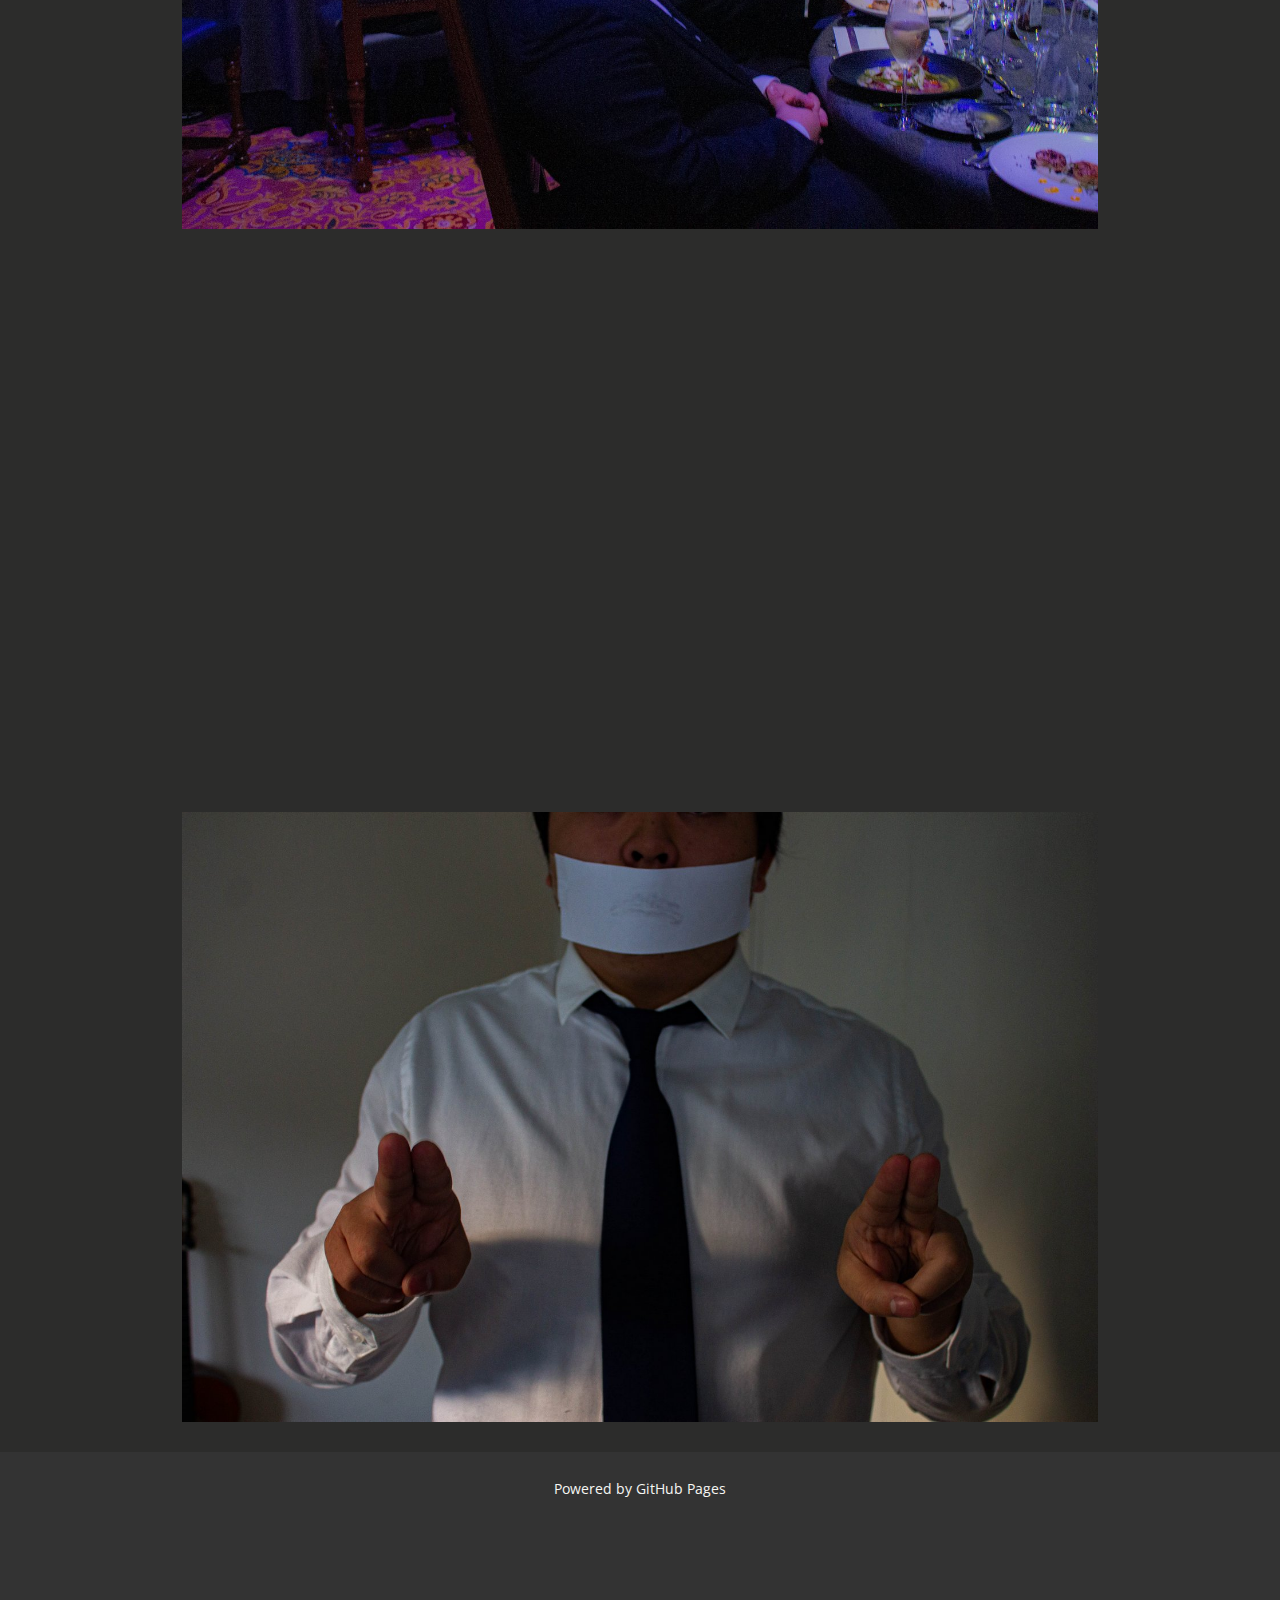
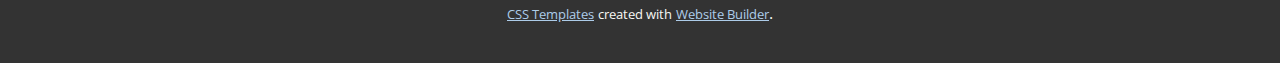
==== commit f56fd34a: "Added in the updated format for the photography" ====
--- a/index.html
+++ b/index.html
@@ -1,21 +1,17 @@
 <!DOCTYPE html>
-<html style="font-size: 16px;"><head>
+<html style="font-size: 16px;">
+  <head>
     <meta name="viewport" content="width=device-width, initial-scale=1.0">
     <meta charset="utf-8">
-    <meta name="keywords" content="My name is Kevin Chen born in Melbourne Australia. I am a student at RMIT currently studying a Bachelor of Engineering (Computer and Network Engineering) (Honours) and a Bachelor of Computer Science.">
-    <meta name="description" content="Kevin Chen">
-    <meta name="page_type" content="np-template-header-footer-from-plugin">
-    <title>Kevin Chen</title>
+    <meta name="keywords" content="Photography Gallery, 996">
+    <meta name="description" content="">
+    <title>Photography Gallery</title>
     <link rel="stylesheet" href="nicepage.css" media="screen">
-<link rel="stylesheet" href="Home.css" media="screen">
+<link rel="stylesheet" href="Photography-Gallery.css" media="screen">
     <script class="u-script" type="text/javascript" src="jquery.js" defer=""></script>
     <script class="u-script" type="text/javascript" src="nicepage.js" defer=""></script>
-    <meta name="generator" content="Nicepage 3.21.3, nicepage.com">
-    <meta property="og:title" content="Kevin Chen">
-    <meta property="og:description" content="Kevin Chen">
-    <meta property="og:image" content="images/DSC_0253.JPG">
-    <meta property="og:url" content="Kevinchen.com.au">
-    <link id="u-theme-google-font" rel="stylesheet" href="https://fonts.googleapis.com/css?family=Roboto:100,100i,300,300i,400,400i,500,500i,700,700i,900,900i|Open+Sans:300,300i,400,400i,600,600i,700,700i,800,800i">
+    <meta name="generator" content="Nicepage 4.11.3, nicepage.com">
+    <link id="u-theme-google-font" rel="stylesheet" href="https://fonts.googleapis.com/css?family=Roboto:100,100i,300,300i,400,400i,500,500i,700,700i,900,900i|Open+Sans:300,300i,400,400i,500,500i,600,600i,700,700i,800,800i">
     
     
     
@@ -26,16 +22,16 @@
 		"name": ""
 }</script>
     <meta name="theme-color" content="#478ac9">
+    <meta property="og:title" content="Photography Gallery">
     <meta property="og:type" content="website">
   </head>
-  <body data-home-page="Home.html" data-home-page-title="Home" class="u-body"><header class="u-clearfix u-header u-header" id="sec-f497"><div class="u-clearfix u-sheet u-sheet-1">
+  <body data-home-page="Photography-Gallery.html" data-home-page-title="Photography Gallery" class="u-body u-xl-mode"><header class="u-clearfix u-header u-header" id="sec-f497"><div class="u-clearfix u-sheet u-sheet-1">
         <nav class="u-menu u-menu-dropdown u-offcanvas u-menu-1">
           <div class="menu-collapse" style="font-size: 1rem; letter-spacing: 0px;">
             <a class="u-button-style u-custom-left-right-menu-spacing u-custom-padding-bottom u-custom-top-bottom-menu-spacing u-nav-link u-text-active-palette-1-base u-text-hover-palette-2-base" href="#">
-              <svg><use xmlns:xlink="http://www.w3.org/1999/xlink" xlink:href="#menu-hamburger"></use></svg>
-              <svg version="1.1" xmlns="http://www.w3.org/2000/svg" xmlns:xlink="http://www.w3.org/1999/xlink"><defs><symbol id="menu-hamburger" viewBox="0 0 16 16" style="width: 16px; height: 16px;"><rect y="1" width="16" height="2"></rect><rect y="7" width="16" height="2"></rect><rect y="13" width="16" height="2"></rect>
-</symbol>
-</defs></svg>
+              <svg class="u-svg-link" viewBox="0 0 24 24"><use xmlns:xlink="http://www.w3.org/1999/xlink" xlink:href="#menu-hamburger"></use></svg>
+              <svg class="u-svg-content" version="1.1" id="menu-hamburger" viewBox="0 0 16 16" x="0px" y="0px" xmlns:xlink="http://www.w3.org/1999/xlink" xmlns="http://www.w3.org/2000/svg"><g><rect y="1" width="16" height="2"></rect><rect y="7" width="16" height="2"></rect><rect y="13" width="16" height="2"></rect>
+</g></svg>
             </a>
           </div>
           <div class="u-custom-menu u-nav-container">
@@ -47,12 +43,12 @@
           </div>
           <div class="u-custom-menu u-nav-container-collapse">
             <div class="u-black u-container-style u-inner-container-layout u-opacity u-opacity-95 u-sidenav">
-              <div class="u-sidenav-overflow">
+              <div class="u-inner-container-layout u-sidenav-overflow">
                 <div class="u-menu-close"></div>
-                <ul class="u-align-center u-nav u-popupmenu-items u-unstyled u-nav-2"><li class="u-nav-item"><a class="u-button-style u-nav-link" href="Home.html" style="padding: 10px 20px;">Home</a>
-</li><li class="u-nav-item"><a class="u-button-style u-nav-link" href="About.html" style="padding: 10px 20px;">About</a>
-</li><li class="u-nav-item"><a class="u-button-style u-nav-link" href="Contact.html" style="padding: 10px 20px;">Contact</a>
-</li><li class="u-nav-item"><a class="u-button-style u-nav-link" href="Projects.html" style="padding: 10px 20px;">Projects</a>
+                <ul class="u-align-center u-nav u-popupmenu-items u-unstyled u-nav-2"><li class="u-nav-item"><a class="u-button-style u-nav-link" href="Home.html">Home</a>
+</li><li class="u-nav-item"><a class="u-button-style u-nav-link" href="About.html">About</a>
+</li><li class="u-nav-item"><a class="u-button-style u-nav-link" href="Contact.html">Contact</a>
+</li><li class="u-nav-item"><a class="u-button-style u-nav-link" href="Projects.html">Projects</a>
 </li></ul>
               </div>
             </div>
@@ -60,60 +56,41 @@
           </div>
         </nav>
       </div></header>
-    <section class="u-align-center u-clearfix u-gradient u-section-1" id="carousel_a33f">
-      <div class="u-container-style u-expanded-width u-group u-image u-shape-rectangle u-image-1" data-image-width="1170" data-image-height="658">
-        <div class="u-container-layout u-container-layout-1"></div>
+    <section class="u-align-center u-clearfix u-section-1" id="sec-7948">
+      <div class="u-align-left u-clearfix u-sheet u-sheet-1">
+        <h1 class="u-align-center u-text u-text-1">Photography Gallery</h1>
       </div>
-      <div alt="" class="u-border-8 u-border-white u-image u-image-circle u-image-2" data-image-width="6000" data-image-height="4000"></div>
-      <h2 class="u-text u-text-1">Kevin chen</h2>
-      <p class="u-text u-text-2">This website is to highlight my projects and share to the world the progress i have made in life so far.&nbsp;</p>
     </section>
-    <section class="u-clearfix u-grey-10 u-section-2" id="carousel_e559">
-      <div class="u-expanded-width u-shape u-shape-rectangle u-white u-shape-1"></div>
-      <div class="u-clearfix u-gutter-50 u-layout-wrap u-layout-wrap-1">
-        <div class="u-layout">
-          <div class="u-layout-row">
-            <div class="u-container-style u-layout-cell u-left-cell u-size-30 u-layout-cell-1">
-              <div class="u-container-layout u-valign-top u-container-layout-1">
-                <h2 class="u-align-left u-text u-text-1">This is&nbsp;<b>Me</b>
-                </h2>
-                <img src="images/5.jpg" alt="" class="u-expanded-width u-image u-image-default u-image-1" data-image-width="1170" data-image-height="877">
-              </div>
-            </div>
-            <div class="u-container-style u-layout-cell u-right-cell u-size-30 u-layout-cell-2">
-              <div class="u-container-layout u-container-layout-2">
-                <div class="u-rotation-parent u-rotation-parent-1">
-                  <img class="u-image u-image-contain u-image-round u-rotate-90 u-image-2" src="images/Photo9-2-19113710pm.jpg" data-image-width="4032" data-image-height="3024">
-                </div>
-              </div>
-            </div>
-          </div>
+    <section class="u-clearfix u-gradient u-section-2" id="sec-3453">
+      <div class="u-absolute-hcenter u-container-style u-expanded u-gradient u-group u-shape-rectangle u-group-1">
+        <div class="u-container-layout u-container-layout-1">
+          <h2 class="u-align-center u-text u-text-1">
+            <span style="font-size: 3.75rem;">955</span>
+          </h2>
+          <h3 class="u-align-center u-text u-text-2">
+            <span style="font-size: 1.25rem;"> 9 to 5, 5 days a week, wasting away years in a meaningless trapped cycle. We take everything in this
+world for granted until it's gone. Time goes by wasted away being ruled by
+sheets of polymer substrate,&nbsp;we leave behind the emptiness of the void as
+time forgets who we are and what we did. It's true that life is short and often
+wasted. Many people will never realise they have never used their voice, the
+silence that mocks them while they are 6 feet under. My only fear is to have my
+last breath without uttering a word. Yet there are those who speak without
+speaking and talk without saying, using an unspoken language. ​There are those who will be remembered, spoken for with their actions.</span>
+            <br>
+          </h3>
         </div>
       </div>
-      <img class="u-expanded-width-sm u-expanded-width-xs u-image u-image-default u-image-3" src="images/DSC_0267.JPG" alt="" data-image-width="1600" data-image-height="1067">
     </section>
-    <section class="u-align-center u-clearfix u-image u-shading u-section-3" data-image-width="4896" data-image-height="3264" id="carousel_1275">
-      <div class="u-clearfix u-sheet u-sheet-1">
-        <p class="u-large-text u-text u-text-variant u-text-1">I want to stay in touch with&nbsp;you!&nbsp;Please follow me on&nbsp;social media&nbsp;so we can keep in touch.</p>
-        <div class="u-social-icons u-spacing-47 u-social-icons-1" data-animation-name="flipIn" data-animation-duration="1000" data-animation-delay="0" data-animation-direction="X">
-          <a class="u-social-url" target="_blank" href="https://www.facebook.com/KevinChen221100/" title="FaceBook"><span class="u-icon u-icon-circle u-social-facebook u-social-icon u-icon-1"><svg class="u-svg-link" preserveAspectRatio="xMidYMin slice" viewBox="0 0 112.196 112.196" style=""><use xmlns:xlink="http://www.w3.org/1999/xlink" xlink:href="#svg-bbbf"></use></svg><svg class="u-svg-content" viewBox="0 0 112.196 112.196" x="0px" y="0px" id="svg-bbbf" style="enable-background:new 0 0 112.196 112.196;"><g><circle style="fill:currentColor;" cx="56.098" cy="56.098" r="56.098"></circle><path style="fill:#FFFFFF;" d="M70.201,58.294h-10.01v36.672H45.025V58.294h-7.213V45.406h7.213v-8.34   c0-5.964,2.833-15.303,15.301-15.303L71.56,21.81v12.51h-8.151c-1.337,0-3.217,0.668-3.217,3.513v7.585h11.334L70.201,58.294z"></path>
-</g></svg>
-          
-          
-        </span>
-          </a>
-          <a class="u-social-url" target="_blank" href="https://www.linkedin.com/in/kevin-chen-a9875213b/" title="Linked in"><span class="u-icon u-icon-circle u-social-icon u-social-linkedin u-icon-2"><svg class="u-svg-link" preserveAspectRatio="xMidYMin slice" viewBox="0 0 112.196 112.196" style=""><use xmlns:xlink="http://www.w3.org/1999/xlink" xlink:href="#svg-a773"></use></svg><svg class="u-svg-content" viewBox="0 0 112.196 112.196" x="0px" y="0px" id="svg-a773" style="enable-background:new 0 0 112.196 112.196;"><g><circle style="fill:#007AB9;" cx="56.098" cy="56.097" r="56.098"></circle><g><path style="fill:#F1F2F2;" d="M89.616,60.611v23.128H76.207V62.161c0-5.418-1.936-9.118-6.791-9.118    c-3.705,0-5.906,2.491-6.878,4.903c-0.353,0.862-0.444,2.059-0.444,3.268v22.524H48.684c0,0,0.18-36.546,0-40.329h13.411v5.715    c-0.027,0.045-0.065,0.089-0.089,0.132h0.089v-0.132c1.782-2.742,4.96-6.662,12.085-6.662    C83.002,42.462,89.616,48.226,89.616,60.611L89.616,60.611z M34.656,23.969c-4.587,0-7.588,3.011-7.588,6.967    c0,3.872,2.914,6.97,7.412,6.97h0.087c4.677,0,7.585-3.098,7.585-6.97C42.063,26.98,39.244,23.969,34.656,23.969L34.656,23.969z     M27.865,83.739H41.27V43.409H27.865V83.739z"></path>
-</g>
-</g></svg>
-          
-          
-        </span>
-          </a>
-          <a class="u-social-url" target="_blank" title="Github" href="https://github.com/s3780646"><span class="u-icon u-social-github u-social-icon u-icon-3"><svg class="u-svg-link" preserveAspectRatio="xMidYMin slice" viewBox="0 0 112 112" style=""><use xmlns:xlink="http://www.w3.org/1999/xlink" xlink:href="#svg-fc41"></use></svg><svg class="u-svg-content" viewBox="0 0 112 112" x="0" y="0" id="svg-fc41"><circle fill="currentColor" cx="56.1" cy="56.1" r="55"></circle><path fill="#FFFFFF" d="M88,51.3c0-5.5-1.9-10.2-5.3-13.7c0.6-1.3,2.3-6.5-0.5-13.5c0,0-4.2-1.4-14,5.3c-4.1-1.1-8.4-1.7-12.7-1.8
-	c-4.3,0-8.7,0.6-12.7,1.8c-9.7-6.6-14-5.3-14-5.3c-2.8,7-1,12.2-0.5,13.5C25,41.2,23,45.7,23,51.3c0,19.6,11.9,23.9,23.3,25.2
-	c-1.5,1.3-2.8,3.5-3.2,6.8c-3,1.3-10.2,3.6-14.9-4.3c0,0-2.7-4.9-7.8-5.3c0,0-5-0.1-0.4,3.1c0,0,3.3,1.6,5.6,7.5c0,0,3,9.1,17.2,6
-	c0,4.3,0.1,8.3,0.1,9.5h25.2c0-1.7,0.1-7.2,0.1-14c0-4.7-1.7-7.9-3.4-9.4C76,75.2,88,70.9,88,51.3z"></path></svg></span>
-          </a>
+    <section class="u-clearfix u-section-3" id="sec-1751">
+      <div class="u-container-style u-expanded-width u-gradient u-group u-shape-rectangle u-group-1">
+        <div class="u-container-layout u-container-layout-1">
+          <img class="u-image u-image-default u-preserve-proportions u-image-1" src="images/untitled-1.jpg" alt="" data-image-width="1600" data-image-height="1024">
+          <img class="u-image u-image-default u-preserve-proportions u-image-2" src="images/untitled-1-2.jpg" alt="" data-image-width="1600" data-image-height="1067">
+          <img class="u-image u-image-default u-preserve-proportions u-image-3" src="images/untitled-1-3.jpg" alt="" data-image-width="1600" data-image-height="1067">
+          <img class="u-image u-image-default u-preserve-proportions u-image-4" src="images/untitled-1-4.jpg" alt="" data-image-width="1600" data-image-height="1067">
+          <img class="u-image u-image-default u-preserve-proportions u-image-5" src="images/untitled-1-8.jpg" alt="" data-image-width="4272" data-image-height="2848">
+          <img class="u-image u-image-default u-preserve-proportions u-image-6" src="images/untitled-1-5.jpg" alt="" data-image-width="1600" data-image-height="1067">
+          <img class="u-image u-image-default u-preserve-proportions u-image-7" src="images/untitled-1-6.jpg" alt="" data-image-width="1600" data-image-height="1067">
         </div>
       </div>
     </section>
@@ -122,6 +99,16 @@
     <footer class="u-align-center u-clearfix u-footer u-grey-80 u-footer" id="sec-6570"><div class="u-clearfix u-sheet u-sheet-1">
         <p class="u-small-text u-text u-text-variant u-text-1">Powered by GitHub Pages</p>
       </div></footer>
-
-  
-</body></html>+    <section class="u-backlink u-clearfix u-grey-80">
+      <a class="u-link" href="https://nicepage.com/css-templates" target="_blank">
+        <span>CSS Templates</span>
+      </a>
+      <p class="u-text">
+        <span>created with</span>
+      </p>
+      <a class="u-link" href="https://nicepage.online" target="_blank">
+        <span>Website Builder</span>
+      </a>. 
+    </section>
+  </body>
+</html>--- a/nicepage.css
+++ b/nicepage.css
@@ -1,7 +1,7 @@
 /*begin-commonstyles library*//*!
- * froala_editor v3.2.3 (https://www.froala.com/wysiwyg-editor)
+ * froala_editor v4.0.6 (https://www.froala.com/wysiwyg-editor)
  * License https://froala.com/wysiwyg-editor/terms/
- * Copyright 2014-2020 Froala Labs
+ * Copyright 2014-2021 Froala Labs
  */
 
 .fr-clearfix::after {
@@ -52,6 +52,8 @@
     color: inherit; }
   .fr-view strong {
     font-weight: 700; }
+  .fr-view table[border='0'] td:not([class]), .fr-view table[border='0'] th:not([class]), .fr-view table[border='0'] td[class=""], .fr-view table[border='0'] th[class=""] {
+    border-width: 0px; }
   .fr-view table {
     border: none;
     border-collapse: collapse;
@@ -93,27 +95,27 @@
     white-space: pre-wrap;
     word-wrap: break-word;
     overflow: visible; }
-/*.fr-view[dir="rtl"] blockquote {
-  border-left: none;
-  border-right: solid 2px #5E35B1;
-  margin-right: 0;
-  padding-right: 5px;
-  padding-left: 0; }
-  .fr-view[dir="rtl"] blockquote blockquote {
-    border-color: #00BCD4; }
-    .fr-view[dir="rtl"] blockquote blockquote blockquote {
-      border-color: #43A047; }
-.fr-view blockquote {
-  border-left: solid 2px #5E35B1;
-  margin-left: 0;
-  padding-left: 5px;
-  color: #5E35B1; }
-  .fr-view blockquote blockquote {
-    border-color: #00BCD4;
-    color: #00BCD4; }
-    .fr-view blockquote blockquote blockquote {
-      border-color: #43A047;
-      color: #43A047; }*/
+/*  .fr-view[dir="rtl"] blockquote {
+    border-left: none;
+    border-right: solid 2px #5E35B1;
+    margin-right: 0;
+    padding-right: 5px;
+    padding-left: 0; }
+    .fr-view[dir="rtl"] blockquote blockquote {
+      border-color: #00BCD4; }
+      .fr-view[dir="rtl"] blockquote blockquote blockquote {
+        border-color: #43A047; }
+  .fr-view blockquote {
+    border-left: solid 2px #5E35B1;
+    margin-left: 0;
+    padding-left: 5px;
+    color: #5E35B1; }
+    .fr-view blockquote blockquote {
+      border-color: #00BCD4;
+      color: #00BCD4; }
+      .fr-view blockquote blockquote blockquote {
+        border-color: #43A047;
+        color: #43A047; } */
   .fr-view span.fr-emoticon {
     font-weight: normal;
     font-family: "Apple Color Emoji","Segoe UI Emoji","NotoColorEmoji","Segoe UI Symbol","Android Emoji","EmojiSymbols";
@@ -287,8 +289,6 @@
     background-clip: padding-box; }
   .fr-view button.fr-large, .fr-view input.fr-large, .fr-view textarea.fr-large {
     font-size: 24px; }
-  .fr-view ul, .fr-view ol {
-    list-style-position: inside; }
 
 /**
  * Image style.
@@ -360,3632 +360,8 @@
       float: right;
       margin: 5px 0 5px 5px;
       max-width: calc(100% - 5px); }
-/*end-commonstyles library*//*begin-commonstyles library*/@charset "UTF-8";
-
-/*!
- * animate.css -https://daneden.github.io/animate.css/
- * Version - 3.7.2
- * Licensed under the MIT license - http://opensource.org/licenses/MIT
- *
- * Copyright (c) 2019 Daniel Eden
- */
-
-@-webkit-keyframes bounce {
-  from,
-  20%,
-  53%,
-  80%,
-  to {
-    -webkit-animation-timing-function: cubic-bezier(0.215, 0.61, 0.355, 1);
-    animation-timing-function: cubic-bezier(0.215, 0.61, 0.355, 1);
-    -webkit-transform: translate3d(0, 0, 0);
-    transform: translate3d(0, 0, 0);
-  }
-
-  40%,
-  43% {
-    -webkit-animation-timing-function: cubic-bezier(0.755, 0.05, 0.855, 0.06);
-    animation-timing-function: cubic-bezier(0.755, 0.05, 0.855, 0.06);
-    -webkit-transform: translate3d(0, -30px, 0);
-    transform: translate3d(0, -30px, 0);
-  }
-
-  70% {
-    -webkit-animation-timing-function: cubic-bezier(0.755, 0.05, 0.855, 0.06);
-    animation-timing-function: cubic-bezier(0.755, 0.05, 0.855, 0.06);
-    -webkit-transform: translate3d(0, -15px, 0);
-    transform: translate3d(0, -15px, 0);
-  }
-
-  90% {
-    -webkit-transform: translate3d(0, -4px, 0);
-    transform: translate3d(0, -4px, 0);
-  }
-}
-
-@keyframes bounce {
-  from,
-  20%,
-  53%,
-  80%,
-  to {
-    -webkit-animation-timing-function: cubic-bezier(0.215, 0.61, 0.355, 1);
-    animation-timing-function: cubic-bezier(0.215, 0.61, 0.355, 1);
-    -webkit-transform: translate3d(0, 0, 0);
-    transform: translate3d(0, 0, 0);
-  }
-
-  40%,
-  43% {
-    -webkit-animation-timing-function: cubic-bezier(0.755, 0.05, 0.855, 0.06);
-    animation-timing-function: cubic-bezier(0.755, 0.05, 0.855, 0.06);
-    -webkit-transform: translate3d(0, -30px, 0);
-    transform: translate3d(0, -30px, 0);
-  }
-
-  70% {
-    -webkit-animation-timing-function: cubic-bezier(0.755, 0.05, 0.855, 0.06);
-    animation-timing-function: cubic-bezier(0.755, 0.05, 0.855, 0.06);
-    -webkit-transform: translate3d(0, -15px, 0);
-    transform: translate3d(0, -15px, 0);
-  }
-
-  90% {
-    -webkit-transform: translate3d(0, -4px, 0);
-    transform: translate3d(0, -4px, 0);
-  }
-}
-
-.bounce {
-  -webkit-animation-name: bounce;
-  animation-name: bounce;
-  -webkit-transform-origin: center bottom;
-  transform-origin: center bottom;
-}
-
-@-webkit-keyframes flash {
-  from,
-  50%,
-  to {
-    opacity: 1;
-  }
-
-  25%,
-  75% {
-    opacity: 0;
-  }
-}
-
-@keyframes flash {
-  from,
-  50%,
-  to {
-    opacity: 1;
-  }
-
-  25%,
-  75% {
-    opacity: 0;
-  }
-}
-
-.flash {
-  -webkit-animation-name: flash;
-  animation-name: flash;
-}
-
-/* originally authored by Nick Pettit - https://github.com/nickpettit/glide */
-
-@-webkit-keyframes pulse {
-  from {
-    -webkit-transform: scale3d(1, 1, 1);
-    transform: scale3d(1, 1, 1);
-  }
-
-  50% {
-    -webkit-transform: scale3d(1.05, 1.05, 1.05);
-    transform: scale3d(1.05, 1.05, 1.05);
-  }
-
-  to {
-    -webkit-transform: scale3d(1, 1, 1);
-    transform: scale3d(1, 1, 1);
-  }
-}
-
-@keyframes pulse {
-  from {
-    -webkit-transform: scale3d(1, 1, 1);
-    transform: scale3d(1, 1, 1);
-  }
-
-  50% {
-    -webkit-transform: scale3d(1.05, 1.05, 1.05);
-    transform: scale3d(1.05, 1.05, 1.05);
-  }
-
-  to {
-    -webkit-transform: scale3d(1, 1, 1);
-    transform: scale3d(1, 1, 1);
-  }
-}
-
-.pulse {
-  -webkit-animation-name: pulse;
-  animation-name: pulse;
-}
-
-@-webkit-keyframes rubberBand {
-  from {
-    -webkit-transform: scale3d(1, 1, 1);
-    transform: scale3d(1, 1, 1);
-  }
-
-  30% {
-    -webkit-transform: scale3d(1.25, 0.75, 1);
-    transform: scale3d(1.25, 0.75, 1);
-  }
-
-  40% {
-    -webkit-transform: scale3d(0.75, 1.25, 1);
-    transform: scale3d(0.75, 1.25, 1);
-  }
-
-  50% {
-    -webkit-transform: scale3d(1.15, 0.85, 1);
-    transform: scale3d(1.15, 0.85, 1);
-  }
-
-  65% {
-    -webkit-transform: scale3d(0.95, 1.05, 1);
-    transform: scale3d(0.95, 1.05, 1);
-  }
-
-  75% {
-    -webkit-transform: scale3d(1.05, 0.95, 1);
-    transform: scale3d(1.05, 0.95, 1);
-  }
-
-  to {
-    -webkit-transform: scale3d(1, 1, 1);
-    transform: scale3d(1, 1, 1);
-  }
-}
-
-@keyframes rubberBand {
-  from {
-    -webkit-transform: scale3d(1, 1, 1);
-    transform: scale3d(1, 1, 1);
-  }
-
-  30% {
-    -webkit-transform: scale3d(1.25, 0.75, 1);
-    transform: scale3d(1.25, 0.75, 1);
-  }
-
-  40% {
-    -webkit-transform: scale3d(0.75, 1.25, 1);
-    transform: scale3d(0.75, 1.25, 1);
-  }
-
-  50% {
-    -webkit-transform: scale3d(1.15, 0.85, 1);
-    transform: scale3d(1.15, 0.85, 1);
-  }
-
-  65% {
-    -webkit-transform: scale3d(0.95, 1.05, 1);
-    transform: scale3d(0.95, 1.05, 1);
-  }
-
-  75% {
-    -webkit-transform: scale3d(1.05, 0.95, 1);
-    transform: scale3d(1.05, 0.95, 1);
-  }
-
-  to {
-    -webkit-transform: scale3d(1, 1, 1);
-    transform: scale3d(1, 1, 1);
-  }
-}
-
-.rubberBand {
-  -webkit-animation-name: rubberBand;
-  animation-name: rubberBand;
-}
-
-@-webkit-keyframes shake {
-  from,
-  to {
-    -webkit-transform: translate3d(0, 0, 0);
-    transform: translate3d(0, 0, 0);
-  }
-
-  10%,
-  30%,
-  50%,
-  70%,
-  90% {
-    -webkit-transform: translate3d(-10px, 0, 0);
-    transform: translate3d(-10px, 0, 0);
-  }
-
-  20%,
-  40%,
-  60%,
-  80% {
-    -webkit-transform: translate3d(10px, 0, 0);
-    transform: translate3d(10px, 0, 0);
-  }
-}
-
-@keyframes shake {
-  from,
-  to {
-    -webkit-transform: translate3d(0, 0, 0);
-    transform: translate3d(0, 0, 0);
-  }
-
-  10%,
-  30%,
-  50%,
-  70%,
-  90% {
-    -webkit-transform: translate3d(-10px, 0, 0);
-    transform: translate3d(-10px, 0, 0);
-  }
-
-  20%,
-  40%,
-  60%,
-  80% {
-    -webkit-transform: translate3d(10px, 0, 0);
-    transform: translate3d(10px, 0, 0);
-  }
-}
-
-.shake {
-  -webkit-animation-name: shake;
-  animation-name: shake;
-}
-
-@-webkit-keyframes headShake {
-  0% {
-    -webkit-transform: translateX(0);
-    transform: translateX(0);
-  }
-
-  6.5% {
-    -webkit-transform: translateX(-6px) rotateY(-9deg);
-    transform: translateX(-6px) rotateY(-9deg);
-  }
-
-  18.5% {
-    -webkit-transform: translateX(5px) rotateY(7deg);
-    transform: translateX(5px) rotateY(7deg);
-  }
-
-  31.5% {
-    -webkit-transform: translateX(-3px) rotateY(-5deg);
-    transform: translateX(-3px) rotateY(-5deg);
-  }
-
-  43.5% {
-    -webkit-transform: translateX(2px) rotateY(3deg);
-    transform: translateX(2px) rotateY(3deg);
-  }
-
-  50% {
-    -webkit-transform: translateX(0);
-    transform: translateX(0);
-  }
-}
-
-@keyframes headShake {
-  0% {
-    -webkit-transform: translateX(0);
-    transform: translateX(0);
-  }
-
-  6.5% {
-    -webkit-transform: translateX(-6px) rotateY(-9deg);
-    transform: translateX(-6px) rotateY(-9deg);
-  }
-
-  18.5% {
-    -webkit-transform: translateX(5px) rotateY(7deg);
-    transform: translateX(5px) rotateY(7deg);
-  }
-
-  31.5% {
-    -webkit-transform: translateX(-3px) rotateY(-5deg);
-    transform: translateX(-3px) rotateY(-5deg);
-  }
-
-  43.5% {
-    -webkit-transform: translateX(2px) rotateY(3deg);
-    transform: translateX(2px) rotateY(3deg);
-  }
-
-  50% {
-    -webkit-transform: translateX(0);
-    transform: translateX(0);
-  }
-}
-
-.headShake {
-  -webkit-animation-timing-function: ease-in-out;
-  animation-timing-function: ease-in-out;
-  -webkit-animation-name: headShake;
-  animation-name: headShake;
-}
-
-@-webkit-keyframes swing {
-  20% {
-    -webkit-transform: rotate3d(0, 0, 1, 15deg);
-    transform: rotate3d(0, 0, 1, 15deg);
-  }
-
-  40% {
-    -webkit-transform: rotate3d(0, 0, 1, -10deg);
-    transform: rotate3d(0, 0, 1, -10deg);
-  }
-
-  60% {
-    -webkit-transform: rotate3d(0, 0, 1, 5deg);
-    transform: rotate3d(0, 0, 1, 5deg);
-  }
-
-  80% {
-    -webkit-transform: rotate3d(0, 0, 1, -5deg);
-    transform: rotate3d(0, 0, 1, -5deg);
-  }
-
-  to {
-    -webkit-transform: rotate3d(0, 0, 1, 0deg);
-    transform: rotate3d(0, 0, 1, 0deg);
-  }
-}
-
-@keyframes swing {
-  20% {
-    -webkit-transform: rotate3d(0, 0, 1, 15deg);
-    transform: rotate3d(0, 0, 1, 15deg);
-  }
-
-  40% {
-    -webkit-transform: rotate3d(0, 0, 1, -10deg);
-    transform: rotate3d(0, 0, 1, -10deg);
-  }
-
-  60% {
-    -webkit-transform: rotate3d(0, 0, 1, 5deg);
-    transform: rotate3d(0, 0, 1, 5deg);
-  }
-
-  80% {
-    -webkit-transform: rotate3d(0, 0, 1, -5deg);
-    transform: rotate3d(0, 0, 1, -5deg);
-  }
-
-  to {
-    -webkit-transform: rotate3d(0, 0, 1, 0deg);
-    transform: rotate3d(0, 0, 1, 0deg);
-  }
-}
-
-.swing {
-  -webkit-transform-origin: top center;
-  transform-origin: top center;
-  -webkit-animation-name: swing;
-  animation-name: swing;
-}
-
-@-webkit-keyframes tada {
-  from {
-    -webkit-transform: scale3d(1, 1, 1);
-    transform: scale3d(1, 1, 1);
-  }
-
-  10%,
-  20% {
-    -webkit-transform: scale3d(0.9, 0.9, 0.9) rotate3d(0, 0, 1, -3deg);
-    transform: scale3d(0.9, 0.9, 0.9) rotate3d(0, 0, 1, -3deg);
-  }
-
-  30%,
-  50%,
-  70%,
-  90% {
-    -webkit-transform: scale3d(1.1, 1.1, 1.1) rotate3d(0, 0, 1, 3deg);
-    transform: scale3d(1.1, 1.1, 1.1) rotate3d(0, 0, 1, 3deg);
-  }
-
-  40%,
-  60%,
-  80% {
-    -webkit-transform: scale3d(1.1, 1.1, 1.1) rotate3d(0, 0, 1, -3deg);
-    transform: scale3d(1.1, 1.1, 1.1) rotate3d(0, 0, 1, -3deg);
-  }
-
-  to {
-    -webkit-transform: scale3d(1, 1, 1);
-    transform: scale3d(1, 1, 1);
-  }
-}
-
-@keyframes tada {
-  from {
-    -webkit-transform: scale3d(1, 1, 1);
-    transform: scale3d(1, 1, 1);
-  }
-
-  10%,
-  20% {
-    -webkit-transform: scale3d(0.9, 0.9, 0.9) rotate3d(0, 0, 1, -3deg);
-    transform: scale3d(0.9, 0.9, 0.9) rotate3d(0, 0, 1, -3deg);
-  }
-
-  30%,
-  50%,
-  70%,
-  90% {
-    -webkit-transform: scale3d(1.1, 1.1, 1.1) rotate3d(0, 0, 1, 3deg);
-    transform: scale3d(1.1, 1.1, 1.1) rotate3d(0, 0, 1, 3deg);
-  }
-
-  40%,
-  60%,
-  80% {
-    -webkit-transform: scale3d(1.1, 1.1, 1.1) rotate3d(0, 0, 1, -3deg);
-    transform: scale3d(1.1, 1.1, 1.1) rotate3d(0, 0, 1, -3deg);
-  }
-
-  to {
-    -webkit-transform: scale3d(1, 1, 1);
-    transform: scale3d(1, 1, 1);
-  }
-}
-
-.tada {
-  -webkit-animation-name: tada;
-  animation-name: tada;
-}
-
-/* originally authored by Nick Pettit - https://github.com/nickpettit/glide */
-
-@-webkit-keyframes wobble {
-  from {
-    -webkit-transform: translate3d(0, 0, 0);
-    transform: translate3d(0, 0, 0);
-  }
-
-  15% {
-    -webkit-transform: translate3d(-25%, 0, 0) rotate3d(0, 0, 1, -5deg);
-    transform: translate3d(-25%, 0, 0) rotate3d(0, 0, 1, -5deg);
-  }
-
-  30% {
-    -webkit-transform: translate3d(20%, 0, 0) rotate3d(0, 0, 1, 3deg);
-    transform: translate3d(20%, 0, 0) rotate3d(0, 0, 1, 3deg);
-  }
-
-  45% {
-    -webkit-transform: translate3d(-15%, 0, 0) rotate3d(0, 0, 1, -3deg);
-    transform: translate3d(-15%, 0, 0) rotate3d(0, 0, 1, -3deg);
-  }
-
-  60% {
-    -webkit-transform: translate3d(10%, 0, 0) rotate3d(0, 0, 1, 2deg);
-    transform: translate3d(10%, 0, 0) rotate3d(0, 0, 1, 2deg);
-  }
-
-  75% {
-    -webkit-transform: translate3d(-5%, 0, 0) rotate3d(0, 0, 1, -1deg);
-    transform: translate3d(-5%, 0, 0) rotate3d(0, 0, 1, -1deg);
-  }
-
-  to {
-    -webkit-transform: translate3d(0, 0, 0);
-    transform: translate3d(0, 0, 0);
-  }
-}
-
-@keyframes wobble {
-  from {
-    -webkit-transform: translate3d(0, 0, 0);
-    transform: translate3d(0, 0, 0);
-  }
-
-  15% {
-    -webkit-transform: translate3d(-25%, 0, 0) rotate3d(0, 0, 1, -5deg);
-    transform: translate3d(-25%, 0, 0) rotate3d(0, 0, 1, -5deg);
-  }
-
-  30% {
-    -webkit-transform: translate3d(20%, 0, 0) rotate3d(0, 0, 1, 3deg);
-    transform: translate3d(20%, 0, 0) rotate3d(0, 0, 1, 3deg);
-  }
-
-  45% {
-    -webkit-transform: translate3d(-15%, 0, 0) rotate3d(0, 0, 1, -3deg);
-    transform: translate3d(-15%, 0, 0) rotate3d(0, 0, 1, -3deg);
-  }
-
-  60% {
-    -webkit-transform: translate3d(10%, 0, 0) rotate3d(0, 0, 1, 2deg);
-    transform: translate3d(10%, 0, 0) rotate3d(0, 0, 1, 2deg);
-  }
-
-  75% {
-    -webkit-transform: translate3d(-5%, 0, 0) rotate3d(0, 0, 1, -1deg);
-    transform: translate3d(-5%, 0, 0) rotate3d(0, 0, 1, -1deg);
-  }
-
-  to {
-    -webkit-transform: translate3d(0, 0, 0);
-    transform: translate3d(0, 0, 0);
-  }
-}
-
-.wobble {
-  -webkit-animation-name: wobble;
-  animation-name: wobble;
-}
-
-@-webkit-keyframes jello {
-  from,
-  11.1%,
-  to {
-    -webkit-transform: translate3d(0, 0, 0);
-    transform: translate3d(0, 0, 0);
-  }
-
-  22.2% {
-    -webkit-transform: skewX(-12.5deg) skewY(-12.5deg);
-    transform: skewX(-12.5deg) skewY(-12.5deg);
-  }
-
-  33.3% {
-    -webkit-transform: skewX(6.25deg) skewY(6.25deg);
-    transform: skewX(6.25deg) skewY(6.25deg);
-  }
-
-  44.4% {
-    -webkit-transform: skewX(-3.125deg) skewY(-3.125deg);
-    transform: skewX(-3.125deg) skewY(-3.125deg);
-  }
-
-  55.5% {
-    -webkit-transform: skewX(1.5625deg) skewY(1.5625deg);
-    transform: skewX(1.5625deg) skewY(1.5625deg);
-  }
-
-  66.6% {
-    -webkit-transform: skewX(-0.78125deg) skewY(-0.78125deg);
-    transform: skewX(-0.78125deg) skewY(-0.78125deg);
-  }
-
-  77.7% {
-    -webkit-transform: skewX(0.390625deg) skewY(0.390625deg);
-    transform: skewX(0.390625deg) skewY(0.390625deg);
-  }
-
-  88.8% {
-    -webkit-transform: skewX(-0.1953125deg) skewY(-0.1953125deg);
-    transform: skewX(-0.1953125deg) skewY(-0.1953125deg);
-  }
-}
-
-@keyframes jello {
-  from,
-  11.1%,
-  to {
-    -webkit-transform: translate3d(0, 0, 0);
-    transform: translate3d(0, 0, 0);
-  }
-
-  22.2% {
-    -webkit-transform: skewX(-12.5deg) skewY(-12.5deg);
-    transform: skewX(-12.5deg) skewY(-12.5deg);
-  }
-
-  33.3% {
-    -webkit-transform: skewX(6.25deg) skewY(6.25deg);
-    transform: skewX(6.25deg) skewY(6.25deg);
-  }
-
-  44.4% {
-    -webkit-transform: skewX(-3.125deg) skewY(-3.125deg);
-    transform: skewX(-3.125deg) skewY(-3.125deg);
-  }
-
-  55.5% {
-    -webkit-transform: skewX(1.5625deg) skewY(1.5625deg);
-    transform: skewX(1.5625deg) skewY(1.5625deg);
-  }
-
-  66.6% {
-    -webkit-transform: skewX(-0.78125deg) skewY(-0.78125deg);
-    transform: skewX(-0.78125deg) skewY(-0.78125deg);
-  }
-
-  77.7% {
-    -webkit-transform: skewX(0.390625deg) skewY(0.390625deg);
-    transform: skewX(0.390625deg) skewY(0.390625deg);
-  }
-
-  88.8% {
-    -webkit-transform: skewX(-0.1953125deg) skewY(-0.1953125deg);
-    transform: skewX(-0.1953125deg) skewY(-0.1953125deg);
-  }
-}
-
-.jello {
-  -webkit-animation-name: jello;
-  animation-name: jello;
-  -webkit-transform-origin: center;
-  transform-origin: center;
-}
-
-@-webkit-keyframes heartBeat {
-  0% {
-    -webkit-transform: scale(1);
-    transform: scale(1);
-  }
-
-  14% {
-    -webkit-transform: scale(1.3);
-    transform: scale(1.3);
-  }
-
-  28% {
-    -webkit-transform: scale(1);
-    transform: scale(1);
-  }
-
-  42% {
-    -webkit-transform: scale(1.3);
-    transform: scale(1.3);
-  }
-
-  70% {
-    -webkit-transform: scale(1);
-    transform: scale(1);
-  }
-}
-
-@keyframes heartBeat {
-  0% {
-    -webkit-transform: scale(1);
-    transform: scale(1);
-  }
-
-  14% {
-    -webkit-transform: scale(1.3);
-    transform: scale(1.3);
-  }
-
-  28% {
-    -webkit-transform: scale(1);
-    transform: scale(1);
-  }
-
-  42% {
-    -webkit-transform: scale(1.3);
-    transform: scale(1.3);
-  }
-
-  70% {
-    -webkit-transform: scale(1);
-    transform: scale(1);
-  }
-}
-
-.heartBeat {
-  -webkit-animation-name: heartBeat;
-  animation-name: heartBeat;
-  -webkit-animation-duration: 1.3s;
-  animation-duration: 1.3s;
-  -webkit-animation-timing-function: ease-in-out;
-  animation-timing-function: ease-in-out;
-}
-
-@-webkit-keyframes bounceIn {
-  from,
-  20%,
-  40%,
-  60%,
-  80%,
-  to {
-    -webkit-animation-timing-function: cubic-bezier(0.215, 0.61, 0.355, 1);
-    animation-timing-function: cubic-bezier(0.215, 0.61, 0.355, 1);
-  }
-
-  0% {
-    opacity: 0;
-    -webkit-transform: scale3d(0.3, 0.3, 0.3);
-    transform: scale3d(0.3, 0.3, 0.3);
-  }
-
-  20% {
-    -webkit-transform: scale3d(1.1, 1.1, 1.1);
-    transform: scale3d(1.1, 1.1, 1.1);
-  }
-
-  40% {
-    -webkit-transform: scale3d(0.9, 0.9, 0.9);
-    transform: scale3d(0.9, 0.9, 0.9);
-  }
-
-  60% {
-    opacity: 1;
-    -webkit-transform: scale3d(1.03, 1.03, 1.03);
-    transform: scale3d(1.03, 1.03, 1.03);
-  }
-
-  80% {
-    -webkit-transform: scale3d(0.97, 0.97, 0.97);
-    transform: scale3d(0.97, 0.97, 0.97);
-  }
-
-  to {
-    opacity: 1;
-    -webkit-transform: scale3d(1, 1, 1);
-    transform: scale3d(1, 1, 1);
-  }
-}
-
-@keyframes bounceIn {
-  from,
-  20%,
-  40%,
-  60%,
-  80%,
-  to {
-    -webkit-animation-timing-function: cubic-bezier(0.215, 0.61, 0.355, 1);
-    animation-timing-function: cubic-bezier(0.215, 0.61, 0.355, 1);
-  }
-
-  0% {
-    opacity: 0;
-    -webkit-transform: scale3d(0.3, 0.3, 0.3);
-    transform: scale3d(0.3, 0.3, 0.3);
-  }
-
-  20% {
-    -webkit-transform: scale3d(1.1, 1.1, 1.1);
-    transform: scale3d(1.1, 1.1, 1.1);
-  }
-
-  40% {
-    -webkit-transform: scale3d(0.9, 0.9, 0.9);
-    transform: scale3d(0.9, 0.9, 0.9);
-  }
-
-  60% {
-    opacity: 1;
-    -webkit-transform: scale3d(1.03, 1.03, 1.03);
-    transform: scale3d(1.03, 1.03, 1.03);
-  }
-
-  80% {
-    -webkit-transform: scale3d(0.97, 0.97, 0.97);
-    transform: scale3d(0.97, 0.97, 0.97);
-  }
-
-  to {
-    opacity: 1;
-    -webkit-transform: scale3d(1, 1, 1);
-    transform: scale3d(1, 1, 1);
-  }
-}
-
-.bounceIn {
-  -webkit-animation-duration: 0.75s;
-  animation-duration: 0.75s;
-  -webkit-animation-name: bounceIn;
-  animation-name: bounceIn;
-}
-
-@-webkit-keyframes bounceInDown {
-  from,
-  60%,
-  75%,
-  90%,
-  to {
-    -webkit-animation-timing-function: cubic-bezier(0.215, 0.61, 0.355, 1);
-    animation-timing-function: cubic-bezier(0.215, 0.61, 0.355, 1);
-  }
-
-  0% {
-    opacity: 0;
-    -webkit-transform: translate3d(0, -3000px, 0);
-    transform: translate3d(0, -3000px, 0);
-  }
-
-  60% {
-    opacity: 1;
-    -webkit-transform: translate3d(0, 25px, 0);
-    transform: translate3d(0, 25px, 0);
-  }
-
-  75% {
-    -webkit-transform: translate3d(0, -10px, 0);
-    transform: translate3d(0, -10px, 0);
-  }
-
-  90% {
-    -webkit-transform: translate3d(0, 5px, 0);
-    transform: translate3d(0, 5px, 0);
-  }
-
-  to {
-    -webkit-transform: translate3d(0, 0, 0);
-    transform: translate3d(0, 0, 0);
-  }
-}
-
-@keyframes bounceInDown {
-  from,
-  60%,
-  75%,
-  90%,
-  to {
-    -webkit-animation-timing-function: cubic-bezier(0.215, 0.61, 0.355, 1);
-    animation-timing-function: cubic-bezier(0.215, 0.61, 0.355, 1);
-  }
-
-  0% {
-    opacity: 0;
-    -webkit-transform: translate3d(0, -3000px, 0);
-    transform: translate3d(0, -3000px, 0);
-  }
-
-  60% {
-    opacity: 1;
-    -webkit-transform: translate3d(0, 25px, 0);
-    transform: translate3d(0, 25px, 0);
-  }
-
-  75% {
-    -webkit-transform: translate3d(0, -10px, 0);
-    transform: translate3d(0, -10px, 0);
-  }
-
-  90% {
-    -webkit-transform: translate3d(0, 5px, 0);
-    transform: translate3d(0, 5px, 0);
-  }
-
-  to {
-    -webkit-transform: translate3d(0, 0, 0);
-    transform: translate3d(0, 0, 0);
-  }
-}
-
-.bounceInDown {
-  -webkit-animation-name: bounceInDown;
-  animation-name: bounceInDown;
-}
-
-@-webkit-keyframes bounceInLeft {
-  from,
-  60%,
-  75%,
-  90%,
-  to {
-    -webkit-animation-timing-function: cubic-bezier(0.215, 0.61, 0.355, 1);
-    animation-timing-function: cubic-bezier(0.215, 0.61, 0.355, 1);
-  }
-
-  0% {
-    opacity: 0;
-    -webkit-transform: translate3d(-3000px, 0, 0);
-    transform: translate3d(-3000px, 0, 0);
-  }
-
-  60% {
-    opacity: 1;
-    -webkit-transform: translate3d(25px, 0, 0);
-    transform: translate3d(25px, 0, 0);
-  }
-
-  75% {
-    -webkit-transform: translate3d(-10px, 0, 0);
-    transform: translate3d(-10px, 0, 0);
-  }
-
-  90% {
-    -webkit-transform: translate3d(5px, 0, 0);
-    transform: translate3d(5px, 0, 0);
-  }
-
-  to {
-    -webkit-transform: translate3d(0, 0, 0);
-    transform: translate3d(0, 0, 0);
-  }
-}
-
-@keyframes bounceInLeft {
-  from,
-  60%,
-  75%,
-  90%,
-  to {
-    -webkit-animation-timing-function: cubic-bezier(0.215, 0.61, 0.355, 1);
-    animation-timing-function: cubic-bezier(0.215, 0.61, 0.355, 1);
-  }
-
-  0% {
-    opacity: 0;
-    -webkit-transform: translate3d(-3000px, 0, 0);
-    transform: translate3d(-3000px, 0, 0);
-  }
-
-  60% {
-    opacity: 1;
-    -webkit-transform: translate3d(25px, 0, 0);
-    transform: translate3d(25px, 0, 0);
-  }
-
-  75% {
-    -webkit-transform: translate3d(-10px, 0, 0);
-    transform: translate3d(-10px, 0, 0);
-  }
-
-  90% {
-    -webkit-transform: translate3d(5px, 0, 0);
-    transform: translate3d(5px, 0, 0);
-  }
-
-  to {
-    -webkit-transform: translate3d(0, 0, 0);
-    transform: translate3d(0, 0, 0);
-  }
-}
-
-.bounceInLeft {
-  -webkit-animation-name: bounceInLeft;
-  animation-name: bounceInLeft;
-}
-
-@-webkit-keyframes bounceInRight {
-  from,
-  60%,
-  75%,
-  90%,
-  to {
-    -webkit-animation-timing-function: cubic-bezier(0.215, 0.61, 0.355, 1);
-    animation-timing-function: cubic-bezier(0.215, 0.61, 0.355, 1);
-  }
-
-  from {
-    opacity: 0;
-    -webkit-transform: translate3d(3000px, 0, 0);
-    transform: translate3d(3000px, 0, 0);
-  }
-
-  60% {
-    opacity: 1;
-    -webkit-transform: translate3d(-25px, 0, 0);
-    transform: translate3d(-25px, 0, 0);
-  }
-
-  75% {
-    -webkit-transform: translate3d(10px, 0, 0);
-    transform: translate3d(10px, 0, 0);
-  }
-
-  90% {
-    -webkit-transform: translate3d(-5px, 0, 0);
-    transform: translate3d(-5px, 0, 0);
-  }
-
-  to {
-    -webkit-transform: translate3d(0, 0, 0);
-    transform: translate3d(0, 0, 0);
-  }
-}
-
-@keyframes bounceInRight {
-  from,
-  60%,
-  75%,
-  90%,
-  to {
-    -webkit-animation-timing-function: cubic-bezier(0.215, 0.61, 0.355, 1);
-    animation-timing-function: cubic-bezier(0.215, 0.61, 0.355, 1);
-  }
-
-  from {
-    opacity: 0;
-    -webkit-transform: translate3d(3000px, 0, 0);
-    transform: translate3d(3000px, 0, 0);
-  }
-
-  60% {
-    opacity: 1;
-    -webkit-transform: translate3d(-25px, 0, 0);
-    transform: translate3d(-25px, 0, 0);
-  }
-
-  75% {
-    -webkit-transform: translate3d(10px, 0, 0);
-    transform: translate3d(10px, 0, 0);
-  }
-
-  90% {
-    -webkit-transform: translate3d(-5px, 0, 0);
-    transform: translate3d(-5px, 0, 0);
-  }
-
-  to {
-    -webkit-transform: translate3d(0, 0, 0);
-    transform: translate3d(0, 0, 0);
-  }
-}
-
-.bounceInRight {
-  -webkit-animation-name: bounceInRight;
-  animation-name: bounceInRight;
-}
-
-@-webkit-keyframes bounceInUp {
-  from,
-  60%,
-  75%,
-  90%,
-  to {
-    -webkit-animation-timing-function: cubic-bezier(0.215, 0.61, 0.355, 1);
-    animation-timing-function: cubic-bezier(0.215, 0.61, 0.355, 1);
-  }
-
-  from {
-    opacity: 0;
-    -webkit-transform: translate3d(0, 3000px, 0);
-    transform: translate3d(0, 3000px, 0);
-  }
-
-  60% {
-    opacity: 1;
-    -webkit-transform: translate3d(0, -20px, 0);
-    transform: translate3d(0, -20px, 0);
-  }
-
-  75% {
-    -webkit-transform: translate3d(0, 10px, 0);
-    transform: translate3d(0, 10px, 0);
-  }
-
-  90% {
-    -webkit-transform: translate3d(0, -5px, 0);
-    transform: translate3d(0, -5px, 0);
-  }
-
-  to {
-    -webkit-transform: translate3d(0, 0, 0);
-    transform: translate3d(0, 0, 0);
-  }
-}
-
-@keyframes bounceInUp {
-  from,
-  60%,
-  75%,
-  90%,
-  to {
-    -webkit-animation-timing-function: cubic-bezier(0.215, 0.61, 0.355, 1);
-    animation-timing-function: cubic-bezier(0.215, 0.61, 0.355, 1);
-  }
-
-  from {
-    opacity: 0;
-    -webkit-transform: translate3d(0, 3000px, 0);
-    transform: translate3d(0, 3000px, 0);
-  }
-
-  60% {
-    opacity: 1;
-    -webkit-transform: translate3d(0, -20px, 0);
-    transform: translate3d(0, -20px, 0);
-  }
-
-  75% {
-    -webkit-transform: translate3d(0, 10px, 0);
-    transform: translate3d(0, 10px, 0);
-  }
-
-  90% {
-    -webkit-transform: translate3d(0, -5px, 0);
-    transform: translate3d(0, -5px, 0);
-  }
-
-  to {
-    -webkit-transform: translate3d(0, 0, 0);
-    transform: translate3d(0, 0, 0);
-  }
-}
-
-.bounceInUp {
-  -webkit-animation-name: bounceInUp;
-  animation-name: bounceInUp;
-}
-
-@-webkit-keyframes bounceOut {
-  20% {
-    -webkit-transform: scale3d(0.9, 0.9, 0.9);
-    transform: scale3d(0.9, 0.9, 0.9);
-  }
-
-  50%,
-  55% {
-    opacity: 1;
-    -webkit-transform: scale3d(1.1, 1.1, 1.1);
-    transform: scale3d(1.1, 1.1, 1.1);
-  }
-
-  to {
-    opacity: 0;
-    -webkit-transform: scale3d(0.3, 0.3, 0.3);
-    transform: scale3d(0.3, 0.3, 0.3);
-  }
-}
-
-@keyframes bounceOut {
-  20% {
-    -webkit-transform: scale3d(0.9, 0.9, 0.9);
-    transform: scale3d(0.9, 0.9, 0.9);
-  }
-
-  50%,
-  55% {
-    opacity: 1;
-    -webkit-transform: scale3d(1.1, 1.1, 1.1);
-    transform: scale3d(1.1, 1.1, 1.1);
-  }
-
-  to {
-    opacity: 0;
-    -webkit-transform: scale3d(0.3, 0.3, 0.3);
-    transform: scale3d(0.3, 0.3, 0.3);
-  }
-}
-
-.bounceOut {
-  -webkit-animation-duration: 0.75s;
-  animation-duration: 0.75s;
-  -webkit-animation-name: bounceOut;
-  animation-name: bounceOut;
-}
-
-@-webkit-keyframes bounceOutDown {
-  20% {
-    -webkit-transform: translate3d(0, 10px, 0);
-    transform: translate3d(0, 10px, 0);
-  }
-
-  40%,
-  45% {
-    opacity: 1;
-    -webkit-transform: translate3d(0, -20px, 0);
-    transform: translate3d(0, -20px, 0);
-  }
-
-  to {
-    opacity: 0;
-    -webkit-transform: translate3d(0, 2000px, 0);
-    transform: translate3d(0, 2000px, 0);
-  }
-}
-
-@keyframes bounceOutDown {
-  20% {
-    -webkit-transform: translate3d(0, 10px, 0);
-    transform: translate3d(0, 10px, 0);
-  }
-
-  40%,
-  45% {
-    opacity: 1;
-    -webkit-transform: translate3d(0, -20px, 0);
-    transform: translate3d(0, -20px, 0);
-  }
-
-  to {
-    opacity: 0;
-    -webkit-transform: translate3d(0, 2000px, 0);
-    transform: translate3d(0, 2000px, 0);
-  }
-}
-
-.bounceOutDown {
-  -webkit-animation-name: bounceOutDown;
-  animation-name: bounceOutDown;
-}
-
-@-webkit-keyframes bounceOutLeft {
-  20% {
-    opacity: 1;
-    -webkit-transform: translate3d(20px, 0, 0);
-    transform: translate3d(20px, 0, 0);
-  }
-
-  to {
-    opacity: 0;
-    -webkit-transform: translate3d(-2000px, 0, 0);
-    transform: translate3d(-2000px, 0, 0);
-  }
-}
-
-@keyframes bounceOutLeft {
-  20% {
-    opacity: 1;
-    -webkit-transform: translate3d(20px, 0, 0);
-    transform: translate3d(20px, 0, 0);
-  }
-
-  to {
-    opacity: 0;
-    -webkit-transform: translate3d(-2000px, 0, 0);
-    transform: translate3d(-2000px, 0, 0);
-  }
-}
-
-.bounceOutLeft {
-  -webkit-animation-name: bounceOutLeft;
-  animation-name: bounceOutLeft;
-}
-
-@-webkit-keyframes bounceOutRight {
-  20% {
-    opacity: 1;
-    -webkit-transform: translate3d(-20px, 0, 0);
-    transform: translate3d(-20px, 0, 0);
-  }
-
-  to {
-    opacity: 0;
-    -webkit-transform: translate3d(2000px, 0, 0);
-    transform: translate3d(2000px, 0, 0);
-  }
-}
-
-@keyframes bounceOutRight {
-  20% {
-    opacity: 1;
-    -webkit-transform: translate3d(-20px, 0, 0);
-    transform: translate3d(-20px, 0, 0);
-  }
-
-  to {
-    opacity: 0;
-    -webkit-transform: translate3d(2000px, 0, 0);
-    transform: translate3d(2000px, 0, 0);
-  }
-}
-
-.bounceOutRight {
-  -webkit-animation-name: bounceOutRight;
-  animation-name: bounceOutRight;
-}
-
-@-webkit-keyframes bounceOutUp {
-  20% {
-    -webkit-transform: translate3d(0, -10px, 0);
-    transform: translate3d(0, -10px, 0);
-  }
-
-  40%,
-  45% {
-    opacity: 1;
-    -webkit-transform: translate3d(0, 20px, 0);
-    transform: translate3d(0, 20px, 0);
-  }
-
-  to {
-    opacity: 0;
-    -webkit-transform: translate3d(0, -2000px, 0);
-    transform: translate3d(0, -2000px, 0);
-  }
-}
-
-@keyframes bounceOutUp {
-  20% {
-    -webkit-transform: translate3d(0, -10px, 0);
-    transform: translate3d(0, -10px, 0);
-  }
-
-  40%,
-  45% {
-    opacity: 1;
-    -webkit-transform: translate3d(0, 20px, 0);
-    transform: translate3d(0, 20px, 0);
-  }
-
-  to {
-    opacity: 0;
-    -webkit-transform: translate3d(0, -2000px, 0);
-    transform: translate3d(0, -2000px, 0);
-  }
-}
-
-.bounceOutUp {
-  -webkit-animation-name: bounceOutUp;
-  animation-name: bounceOutUp;
-}
-
-@-webkit-keyframes fadeIn {
-  from {
-    opacity: 0;
-  }
-
-  to {
-    opacity: 1;
-  }
-}
-
-@keyframes fadeIn {
-  from {
-    opacity: 0;
-  }
-
-  to {
-    opacity: 1;
-  }
-}
-
-.fadeIn {
-  -webkit-animation-name: fadeIn;
-  animation-name: fadeIn;
-}
-
-@-webkit-keyframes fadeInDown {
-  from {
-    opacity: 0;
-    -webkit-transform: translate3d(0, -100%, 0);
-    transform: translate3d(0, -100%, 0);
-  }
-
-  to {
-    opacity: 1;
-    -webkit-transform: translate3d(0, 0, 0);
-    transform: translate3d(0, 0, 0);
-  }
-}
-
-@keyframes fadeInDown {
-  from {
-    opacity: 0;
-    -webkit-transform: translate3d(0, -100%, 0);
-    transform: translate3d(0, -100%, 0);
-  }
-
-  to {
-    opacity: 1;
-    -webkit-transform: translate3d(0, 0, 0);
-    transform: translate3d(0, 0, 0);
-  }
-}
-
-.fadeInDown {
-  -webkit-animation-name: fadeInDown;
-  animation-name: fadeInDown;
-}
-
-@-webkit-keyframes fadeInDownBig {
-  from {
-    opacity: 0;
-    -webkit-transform: translate3d(0, -2000px, 0);
-    transform: translate3d(0, -2000px, 0);
-  }
-
-  to {
-    opacity: 1;
-    -webkit-transform: translate3d(0, 0, 0);
-    transform: translate3d(0, 0, 0);
-  }
-}
-
-@keyframes fadeInDownBig {
-  from {
-    opacity: 0;
-    -webkit-transform: translate3d(0, -2000px, 0);
-    transform: translate3d(0, -2000px, 0);
-  }
-
-  to {
-    opacity: 1;
-    -webkit-transform: translate3d(0, 0, 0);
-    transform: translate3d(0, 0, 0);
-  }
-}
-
-.fadeInDownBig {
-  -webkit-animation-name: fadeInDownBig;
-  animation-name: fadeInDownBig;
-}
-
-@-webkit-keyframes fadeInLeft {
-  from {
-    opacity: 0;
-    -webkit-transform: translate3d(-100%, 0, 0);
-    transform: translate3d(-100%, 0, 0);
-  }
-
-  to {
-    opacity: 1;
-    -webkit-transform: translate3d(0, 0, 0);
-    transform: translate3d(0, 0, 0);
-  }
-}
-
-@keyframes fadeInLeft {
-  from {
-    opacity: 0;
-    -webkit-transform: translate3d(-100%, 0, 0);
-    transform: translate3d(-100%, 0, 0);
-  }
-
-  to {
-    opacity: 1;
-    -webkit-transform: translate3d(0, 0, 0);
-    transform: translate3d(0, 0, 0);
-  }
-}
-
-.fadeInLeft {
-  -webkit-animation-name: fadeInLeft;
-  animation-name: fadeInLeft;
-}
-
-@-webkit-keyframes fadeInLeftBig {
-  from {
-    opacity: 0;
-    -webkit-transform: translate3d(-2000px, 0, 0);
-    transform: translate3d(-2000px, 0, 0);
-  }
-
-  to {
-    opacity: 1;
-    -webkit-transform: translate3d(0, 0, 0);
-    transform: translate3d(0, 0, 0);
-  }
-}
-
-@keyframes fadeInLeftBig {
-  from {
-    opacity: 0;
-    -webkit-transform: translate3d(-2000px, 0, 0);
-    transform: translate3d(-2000px, 0, 0);
-  }
-
-  to {
-    opacity: 1;
-    -webkit-transform: translate3d(0, 0, 0);
-    transform: translate3d(0, 0, 0);
-  }
-}
-
-.fadeInLeftBig {
-  -webkit-animation-name: fadeInLeftBig;
-  animation-name: fadeInLeftBig;
-}
-
-@-webkit-keyframes fadeInRight {
-  from {
-    opacity: 0;
-    -webkit-transform: translate3d(100%, 0, 0);
-    transform: translate3d(100%, 0, 0);
-  }
-
-  to {
-    opacity: 1;
-    -webkit-transform: translate3d(0, 0, 0);
-    transform: translate3d(0, 0, 0);
-  }
-}
-
-@keyframes fadeInRight {
-  from {
-    opacity: 0;
-    -webkit-transform: translate3d(100%, 0, 0);
-    transform: translate3d(100%, 0, 0);
-  }
-
-  to {
-    opacity: 1;
-    -webkit-transform: translate3d(0, 0, 0);
-    transform: translate3d(0, 0, 0);
-  }
-}
-
-.fadeInRight {
-  -webkit-animation-name: fadeInRight;
-  animation-name: fadeInRight;
-}
-
-@-webkit-keyframes fadeInRightBig {
-  from {
-    opacity: 0;
-    -webkit-transform: translate3d(2000px, 0, 0);
-    transform: translate3d(2000px, 0, 0);
-  }
-
-  to {
-    opacity: 1;
-    -webkit-transform: translate3d(0, 0, 0);
-    transform: translate3d(0, 0, 0);
-  }
-}
-
-@keyframes fadeInRightBig {
-  from {
-    opacity: 0;
-    -webkit-transform: translate3d(2000px, 0, 0);
-    transform: translate3d(2000px, 0, 0);
-  }
-
-  to {
-    opacity: 1;
-    -webkit-transform: translate3d(0, 0, 0);
-    transform: translate3d(0, 0, 0);
-  }
-}
-
-.fadeInRightBig {
-  -webkit-animation-name: fadeInRightBig;
-  animation-name: fadeInRightBig;
-}
-
-@-webkit-keyframes fadeInUp {
-  from {
-    opacity: 0;
-    -webkit-transform: translate3d(0, 100%, 0);
-    transform: translate3d(0, 100%, 0);
-  }
-
-  to {
-    opacity: 1;
-    -webkit-transform: translate3d(0, 0, 0);
-    transform: translate3d(0, 0, 0);
-  }
-}
-
-@keyframes fadeInUp {
-  from {
-    opacity: 0;
-    -webkit-transform: translate3d(0, 100%, 0);
-    transform: translate3d(0, 100%, 0);
-  }
-
-  to {
-    opacity: 1;
-    -webkit-transform: translate3d(0, 0, 0);
-    transform: translate3d(0, 0, 0);
-  }
-}
-
-.fadeInUp {
-  -webkit-animation-name: fadeInUp;
-  animation-name: fadeInUp;
-}
-
-@-webkit-keyframes fadeInUpBig {
-  from {
-    opacity: 0;
-    -webkit-transform: translate3d(0, 2000px, 0);
-    transform: translate3d(0, 2000px, 0);
-  }
-
-  to {
-    opacity: 1;
-    -webkit-transform: translate3d(0, 0, 0);
-    transform: translate3d(0, 0, 0);
-  }
-}
-
-@keyframes fadeInUpBig {
-  from {
-    opacity: 0;
-    -webkit-transform: translate3d(0, 2000px, 0);
-    transform: translate3d(0, 2000px, 0);
-  }
-
-  to {
-    opacity: 1;
-    -webkit-transform: translate3d(0, 0, 0);
-    transform: translate3d(0, 0, 0);
-  }
-}
-
-.fadeInUpBig {
-  -webkit-animation-name: fadeInUpBig;
-  animation-name: fadeInUpBig;
-}
-
-@-webkit-keyframes fadeOut {
-  from {
-    opacity: 1;
-  }
-
-  to {
-    opacity: 0;
-  }
-}
-
-@keyframes fadeOut {
-  from {
-    opacity: 1;
-  }
-
-  to {
-    opacity: 0;
-  }
-}
-
-.fadeOut {
-  -webkit-animation-name: fadeOut;
-  animation-name: fadeOut;
-}
-
-@-webkit-keyframes fadeOutDown {
-  from {
-    opacity: 1;
-  }
-
-  to {
-    opacity: 0;
-    -webkit-transform: translate3d(0, 100%, 0);
-    transform: translate3d(0, 100%, 0);
-  }
-}
-
-@keyframes fadeOutDown {
-  from {
-    opacity: 1;
-  }
-
-  to {
-    opacity: 0;
-    -webkit-transform: translate3d(0, 100%, 0);
-    transform: translate3d(0, 100%, 0);
-  }
-}
-
-.fadeOutDown {
-  -webkit-animation-name: fadeOutDown;
-  animation-name: fadeOutDown;
-}
-
-@-webkit-keyframes fadeOutDownBig {
-  from {
-    opacity: 1;
-  }
-
-  to {
-    opacity: 0;
-    -webkit-transform: translate3d(0, 2000px, 0);
-    transform: translate3d(0, 2000px, 0);
-  }
-}
-
-@keyframes fadeOutDownBig {
-  from {
-    opacity: 1;
-  }
-
-  to {
-    opacity: 0;
-    -webkit-transform: translate3d(0, 2000px, 0);
-    transform: translate3d(0, 2000px, 0);
-  }
-}
-
-.fadeOutDownBig {
-  -webkit-animation-name: fadeOutDownBig;
-  animation-name: fadeOutDownBig;
-}
-
-@-webkit-keyframes fadeOutLeft {
-  from {
-    opacity: 1;
-  }
-
-  to {
-    opacity: 0;
-    -webkit-transform: translate3d(-100%, 0, 0);
-    transform: translate3d(-100%, 0, 0);
-  }
-}
-
-@keyframes fadeOutLeft {
-  from {
-    opacity: 1;
-  }
-
-  to {
-    opacity: 0;
-    -webkit-transform: translate3d(-100%, 0, 0);
-    transform: translate3d(-100%, 0, 0);
-  }
-}
-
-.fadeOutLeft {
-  -webkit-animation-name: fadeOutLeft;
-  animation-name: fadeOutLeft;
-}
-
-@-webkit-keyframes fadeOutLeftBig {
-  from {
-    opacity: 1;
-  }
-
-  to {
-    opacity: 0;
-    -webkit-transform: translate3d(-2000px, 0, 0);
-    transform: translate3d(-2000px, 0, 0);
-  }
-}
-
-@keyframes fadeOutLeftBig {
-  from {
-    opacity: 1;
-  }
-
-  to {
-    opacity: 0;
-    -webkit-transform: translate3d(-2000px, 0, 0);
-    transform: translate3d(-2000px, 0, 0);
-  }
-}
-
-.fadeOutLeftBig {
-  -webkit-animation-name: fadeOutLeftBig;
-  animation-name: fadeOutLeftBig;
-}
-
-@-webkit-keyframes fadeOutRight {
-  from {
-    opacity: 1;
-  }
-
-  to {
-    opacity: 0;
-    -webkit-transform: translate3d(100%, 0, 0);
-    transform: translate3d(100%, 0, 0);
-  }
-}
-
-@keyframes fadeOutRight {
-  from {
-    opacity: 1;
-  }
-
-  to {
-    opacity: 0;
-    -webkit-transform: translate3d(100%, 0, 0);
-    transform: translate3d(100%, 0, 0);
-  }
-}
-
-.fadeOutRight {
-  -webkit-animation-name: fadeOutRight;
-  animation-name: fadeOutRight;
-}
-
-@-webkit-keyframes fadeOutRightBig {
-  from {
-    opacity: 1;
-  }
-
-  to {
-    opacity: 0;
-    -webkit-transform: translate3d(2000px, 0, 0);
-    transform: translate3d(2000px, 0, 0);
-  }
-}
-
-@keyframes fadeOutRightBig {
-  from {
-    opacity: 1;
-  }
-
-  to {
-    opacity: 0;
-    -webkit-transform: translate3d(2000px, 0, 0);
-    transform: translate3d(2000px, 0, 0);
-  }
-}
-
-.fadeOutRightBig {
-  -webkit-animation-name: fadeOutRightBig;
-  animation-name: fadeOutRightBig;
-}
-
-@-webkit-keyframes fadeOutUp {
-  from {
-    opacity: 1;
-  }
-
-  to {
-    opacity: 0;
-    -webkit-transform: translate3d(0, -100%, 0);
-    transform: translate3d(0, -100%, 0);
-  }
-}
-
-@keyframes fadeOutUp {
-  from {
-    opacity: 1;
-  }
-
-  to {
-    opacity: 0;
-    -webkit-transform: translate3d(0, -100%, 0);
-    transform: translate3d(0, -100%, 0);
-  }
-}
-
-.fadeOutUp {
-  -webkit-animation-name: fadeOutUp;
-  animation-name: fadeOutUp;
-}
-
-@-webkit-keyframes fadeOutUpBig {
-  from {
-    opacity: 1;
-  }
-
-  to {
-    opacity: 0;
-    -webkit-transform: translate3d(0, -2000px, 0);
-    transform: translate3d(0, -2000px, 0);
-  }
-}
-
-@keyframes fadeOutUpBig {
-  from {
-    opacity: 1;
-  }
-
-  to {
-    opacity: 0;
-    -webkit-transform: translate3d(0, -2000px, 0);
-    transform: translate3d(0, -2000px, 0);
-  }
-}
-
-.fadeOutUpBig {
-  -webkit-animation-name: fadeOutUpBig;
-  animation-name: fadeOutUpBig;
-}
-
-@-webkit-keyframes flip {
-  from {
-    -webkit-transform: perspective(400px) scale3d(1, 1, 1) translate3d(0, 0, 0)
-      rotate3d(0, 1, 0, -360deg);
-    transform: perspective(400px) scale3d(1, 1, 1) translate3d(0, 0, 0) rotate3d(0, 1, 0, -360deg);
-    -webkit-animation-timing-function: ease-out;
-    animation-timing-function: ease-out;
-  }
-
-  40% {
-    -webkit-transform: perspective(400px) scale3d(1, 1, 1) translate3d(0, 0, 150px)
-      rotate3d(0, 1, 0, -190deg);
-    transform: perspective(400px) scale3d(1, 1, 1) translate3d(0, 0, 150px)
-      rotate3d(0, 1, 0, -190deg);
-    -webkit-animation-timing-function: ease-out;
-    animation-timing-function: ease-out;
-  }
-
-  50% {
-    -webkit-transform: perspective(400px) scale3d(1, 1, 1) translate3d(0, 0, 150px)
-      rotate3d(0, 1, 0, -170deg);
-    transform: perspective(400px) scale3d(1, 1, 1) translate3d(0, 0, 150px)
-      rotate3d(0, 1, 0, -170deg);
-    -webkit-animation-timing-function: ease-in;
-    animation-timing-function: ease-in;
-  }
-
-  80% {
-    -webkit-transform: perspective(400px) scale3d(0.95, 0.95, 0.95) translate3d(0, 0, 0)
-      rotate3d(0, 1, 0, 0deg);
-    transform: perspective(400px) scale3d(0.95, 0.95, 0.95) translate3d(0, 0, 0)
-      rotate3d(0, 1, 0, 0deg);
-    -webkit-animation-timing-function: ease-in;
-    animation-timing-function: ease-in;
-  }
-
-  to {
-    -webkit-transform: perspective(400px) scale3d(1, 1, 1) translate3d(0, 0, 0)
-      rotate3d(0, 1, 0, 0deg);
-    transform: perspective(400px) scale3d(1, 1, 1) translate3d(0, 0, 0) rotate3d(0, 1, 0, 0deg);
-    -webkit-animation-timing-function: ease-in;
-    animation-timing-function: ease-in;
-  }
-}
-
-@keyframes flip {
-  from {
-    -webkit-transform: perspective(400px) scale3d(1, 1, 1) translate3d(0, 0, 0)
-      rotate3d(0, 1, 0, -360deg);
-    transform: perspective(400px) scale3d(1, 1, 1) translate3d(0, 0, 0) rotate3d(0, 1, 0, -360deg);
-    -webkit-animation-timing-function: ease-out;
-    animation-timing-function: ease-out;
-  }
-
-  40% {
-    -webkit-transform: perspective(400px) scale3d(1, 1, 1) translate3d(0, 0, 150px)
-      rotate3d(0, 1, 0, -190deg);
-    transform: perspective(400px) scale3d(1, 1, 1) translate3d(0, 0, 150px)
-      rotate3d(0, 1, 0, -190deg);
-    -webkit-animation-timing-function: ease-out;
-    animation-timing-function: ease-out;
-  }
-
-  50% {
-    -webkit-transform: perspective(400px) scale3d(1, 1, 1) translate3d(0, 0, 150px)
-      rotate3d(0, 1, 0, -170deg);
-    transform: perspective(400px) scale3d(1, 1, 1) translate3d(0, 0, 150px)
-      rotate3d(0, 1, 0, -170deg);
-    -webkit-animation-timing-function: ease-in;
-    animation-timing-function: ease-in;
-  }
-
-  80% {
-    -webkit-transform: perspective(400px) scale3d(0.95, 0.95, 0.95) translate3d(0, 0, 0)
-      rotate3d(0, 1, 0, 0deg);
-    transform: perspective(400px) scale3d(0.95, 0.95, 0.95) translate3d(0, 0, 0)
-      rotate3d(0, 1, 0, 0deg);
-    -webkit-animation-timing-function: ease-in;
-    animation-timing-function: ease-in;
-  }
-
-  to {
-    -webkit-transform: perspective(400px) scale3d(1, 1, 1) translate3d(0, 0, 0)
-      rotate3d(0, 1, 0, 0deg);
-    transform: perspective(400px) scale3d(1, 1, 1) translate3d(0, 0, 0) rotate3d(0, 1, 0, 0deg);
-    -webkit-animation-timing-function: ease-in;
-    animation-timing-function: ease-in;
-  }
-}
-
-.animated.flip {
-  -webkit-backface-visibility: visible;
-  backface-visibility: visible;
-  -webkit-animation-name: flip;
-  animation-name: flip;
-}
-
-@-webkit-keyframes flipInX {
-  from {
-    -webkit-transform: perspective(400px) rotate3d(1, 0, 0, 90deg);
-    transform: perspective(400px) rotate3d(1, 0, 0, 90deg);
-    -webkit-animation-timing-function: ease-in;
-    animation-timing-function: ease-in;
-    opacity: 0;
-  }
-
-  40% {
-    -webkit-transform: perspective(400px) rotate3d(1, 0, 0, -20deg);
-    transform: perspective(400px) rotate3d(1, 0, 0, -20deg);
-    -webkit-animation-timing-function: ease-in;
-    animation-timing-function: ease-in;
-  }
-
-  60% {
-    -webkit-transform: perspective(400px) rotate3d(1, 0, 0, 10deg);
-    transform: perspective(400px) rotate3d(1, 0, 0, 10deg);
-    opacity: 1;
-  }
-
-  80% {
-    -webkit-transform: perspective(400px) rotate3d(1, 0, 0, -5deg);
-    transform: perspective(400px) rotate3d(1, 0, 0, -5deg);
-  }
-
-  to {
-    -webkit-transform: perspective(400px);
-    transform: perspective(400px);
-  }
-}
-
-@keyframes flipInX {
-  from {
-    -webkit-transform: perspective(400px) rotate3d(1, 0, 0, 90deg);
-    transform: perspective(400px) rotate3d(1, 0, 0, 90deg);
-    -webkit-animation-timing-function: ease-in;
-    animation-timing-function: ease-in;
-    opacity: 0;
-  }
-
-  40% {
-    -webkit-transform: perspective(400px) rotate3d(1, 0, 0, -20deg);
-    transform: perspective(400px) rotate3d(1, 0, 0, -20deg);
-    -webkit-animation-timing-function: ease-in;
-    animation-timing-function: ease-in;
-  }
-
-  60% {
-    -webkit-transform: perspective(400px) rotate3d(1, 0, 0, 10deg);
-    transform: perspective(400px) rotate3d(1, 0, 0, 10deg);
-    opacity: 1;
-  }
-
-  80% {
-    -webkit-transform: perspective(400px) rotate3d(1, 0, 0, -5deg);
-    transform: perspective(400px) rotate3d(1, 0, 0, -5deg);
-  }
-
-  to {
-    -webkit-transform: perspective(400px);
-    transform: perspective(400px);
-  }
-}
-
-.flipInX {
-  -webkit-backface-visibility: visible !important;
-  backface-visibility: visible !important;
-  -webkit-animation-name: flipInX;
-  animation-name: flipInX;
-}
-
-@-webkit-keyframes flipInY {
-  from {
-    -webkit-transform: perspective(400px) rotate3d(0, 1, 0, 90deg);
-    transform: perspective(400px) rotate3d(0, 1, 0, 90deg);
-    -webkit-animation-timing-function: ease-in;
-    animation-timing-function: ease-in;
-    opacity: 0;
-  }
-
-  40% {
-    -webkit-transform: perspective(400px) rotate3d(0, 1, 0, -20deg);
-    transform: perspective(400px) rotate3d(0, 1, 0, -20deg);
-    -webkit-animation-timing-function: ease-in;
-    animation-timing-function: ease-in;
-  }
-
-  60% {
-    -webkit-transform: perspective(400px) rotate3d(0, 1, 0, 10deg);
-    transform: perspective(400px) rotate3d(0, 1, 0, 10deg);
-    opacity: 1;
-  }
-
-  80% {
-    -webkit-transform: perspective(400px) rotate3d(0, 1, 0, -5deg);
-    transform: perspective(400px) rotate3d(0, 1, 0, -5deg);
-  }
-
-  to {
-    -webkit-transform: perspective(400px);
-    transform: perspective(400px);
-  }
-}
-
-@keyframes flipInY {
-  from {
-    -webkit-transform: perspective(400px) rotate3d(0, 1, 0, 90deg);
-    transform: perspective(400px) rotate3d(0, 1, 0, 90deg);
-    -webkit-animation-timing-function: ease-in;
-    animation-timing-function: ease-in;
-    opacity: 0;
-  }
-
-  40% {
-    -webkit-transform: perspective(400px) rotate3d(0, 1, 0, -20deg);
-    transform: perspective(400px) rotate3d(0, 1, 0, -20deg);
-    -webkit-animation-timing-function: ease-in;
-    animation-timing-function: ease-in;
-  }
-
-  60% {
-    -webkit-transform: perspective(400px) rotate3d(0, 1, 0, 10deg);
-    transform: perspective(400px) rotate3d(0, 1, 0, 10deg);
-    opacity: 1;
-  }
-
-  80% {
-    -webkit-transform: perspective(400px) rotate3d(0, 1, 0, -5deg);
-    transform: perspective(400px) rotate3d(0, 1, 0, -5deg);
-  }
-
-  to {
-    -webkit-transform: perspective(400px);
-    transform: perspective(400px);
-  }
-}
-
-.flipInY {
-  -webkit-backface-visibility: visible !important;
-  backface-visibility: visible !important;
-  -webkit-animation-name: flipInY;
-  animation-name: flipInY;
-}
-
-@-webkit-keyframes flipOutX {
-  from {
-    -webkit-transform: perspective(400px);
-    transform: perspective(400px);
-  }
-
-  30% {
-    -webkit-transform: perspective(400px) rotate3d(1, 0, 0, -20deg);
-    transform: perspective(400px) rotate3d(1, 0, 0, -20deg);
-    opacity: 1;
-  }
-
-  to {
-    -webkit-transform: perspective(400px) rotate3d(1, 0, 0, 90deg);
-    transform: perspective(400px) rotate3d(1, 0, 0, 90deg);
-    opacity: 0;
-  }
-}
-
-@keyframes flipOutX {
-  from {
-    -webkit-transform: perspective(400px);
-    transform: perspective(400px);
-  }
-
-  30% {
-    -webkit-transform: perspective(400px) rotate3d(1, 0, 0, -20deg);
-    transform: perspective(400px) rotate3d(1, 0, 0, -20deg);
-    opacity: 1;
-  }
-
-  to {
-    -webkit-transform: perspective(400px) rotate3d(1, 0, 0, 90deg);
-    transform: perspective(400px) rotate3d(1, 0, 0, 90deg);
-    opacity: 0;
-  }
-}
-
-.flipOutX {
-  -webkit-animation-duration: 0.75s;
-  animation-duration: 0.75s;
-  -webkit-animation-name: flipOutX;
-  animation-name: flipOutX;
-  -webkit-backface-visibility: visible !important;
-  backface-visibility: visible !important;
-}
-
-@-webkit-keyframes flipOutY {
-  from {
-    -webkit-transform: perspective(400px);
-    transform: perspective(400px);
-  }
-
-  30% {
-    -webkit-transform: perspective(400px) rotate3d(0, 1, 0, -15deg);
-    transform: perspective(400px) rotate3d(0, 1, 0, -15deg);
-    opacity: 1;
-  }
-
-  to {
-    -webkit-transform: perspective(400px) rotate3d(0, 1, 0, 90deg);
-    transform: perspective(400px) rotate3d(0, 1, 0, 90deg);
-    opacity: 0;
-  }
-}
-
-@keyframes flipOutY {
-  from {
-    -webkit-transform: perspective(400px);
-    transform: perspective(400px);
-  }
-
-  30% {
-    -webkit-transform: perspective(400px) rotate3d(0, 1, 0, -15deg);
-    transform: perspective(400px) rotate3d(0, 1, 0, -15deg);
-    opacity: 1;
-  }
-
-  to {
-    -webkit-transform: perspective(400px) rotate3d(0, 1, 0, 90deg);
-    transform: perspective(400px) rotate3d(0, 1, 0, 90deg);
-    opacity: 0;
-  }
-}
-
-.flipOutY {
-  -webkit-animation-duration: 0.75s;
-  animation-duration: 0.75s;
-  -webkit-backface-visibility: visible !important;
-  backface-visibility: visible !important;
-  -webkit-animation-name: flipOutY;
-  animation-name: flipOutY;
-}
-
-@-webkit-keyframes lightSpeedIn {
-  from {
-    -webkit-transform: translate3d(100%, 0, 0) skewX(-30deg);
-    transform: translate3d(100%, 0, 0) skewX(-30deg);
-    opacity: 0;
-  }
-
-  60% {
-    -webkit-transform: skewX(20deg);
-    transform: skewX(20deg);
-    opacity: 1;
-  }
-
-  80% {
-    -webkit-transform: skewX(-5deg);
-    transform: skewX(-5deg);
-  }
-
-  to {
-    -webkit-transform: translate3d(0, 0, 0);
-    transform: translate3d(0, 0, 0);
-  }
-}
-
-@keyframes lightSpeedIn {
-  from {
-    -webkit-transform: translate3d(100%, 0, 0) skewX(-30deg);
-    transform: translate3d(100%, 0, 0) skewX(-30deg);
-    opacity: 0;
-  }
-
-  60% {
-    -webkit-transform: skewX(20deg);
-    transform: skewX(20deg);
-    opacity: 1;
-  }
-
-  80% {
-    -webkit-transform: skewX(-5deg);
-    transform: skewX(-5deg);
-  }
-
-  to {
-    -webkit-transform: translate3d(0, 0, 0);
-    transform: translate3d(0, 0, 0);
-  }
-}
-
-.lightSpeedIn {
-  -webkit-animation-name: lightSpeedIn;
-  animation-name: lightSpeedIn;
-  -webkit-animation-timing-function: ease-out;
-  animation-timing-function: ease-out;
-}
-
-@-webkit-keyframes lightSpeedOut {
-  from {
-    opacity: 1;
-  }
-
-  to {
-    -webkit-transform: translate3d(100%, 0, 0) skewX(30deg);
-    transform: translate3d(100%, 0, 0) skewX(30deg);
-    opacity: 0;
-  }
-}
-
-@keyframes lightSpeedOut {
-  from {
-    opacity: 1;
-  }
-
-  to {
-    -webkit-transform: translate3d(100%, 0, 0) skewX(30deg);
-    transform: translate3d(100%, 0, 0) skewX(30deg);
-    opacity: 0;
-  }
-}
-
-.lightSpeedOut {
-  -webkit-animation-name: lightSpeedOut;
-  animation-name: lightSpeedOut;
-  -webkit-animation-timing-function: ease-in;
-  animation-timing-function: ease-in;
-}
-
-@-webkit-keyframes rotateIn {
-  from {
-    -webkit-transform-origin: center;
-    transform-origin: center;
-    -webkit-transform: rotate3d(0, 0, 1, -200deg);
-    transform: rotate3d(0, 0, 1, -200deg);
-    opacity: 0;
-  }
-
-  to {
-    -webkit-transform-origin: center;
-    transform-origin: center;
-    -webkit-transform: translate3d(0, 0, 0);
-    transform: translate3d(0, 0, 0);
-    opacity: 1;
-  }
-}
-
-@keyframes rotateIn {
-  from {
-    -webkit-transform-origin: center;
-    transform-origin: center;
-    -webkit-transform: rotate3d(0, 0, 1, -200deg);
-    transform: rotate3d(0, 0, 1, -200deg);
-    opacity: 0;
-  }
-
-  to {
-    -webkit-transform-origin: center;
-    transform-origin: center;
-    -webkit-transform: translate3d(0, 0, 0);
-    transform: translate3d(0, 0, 0);
-    opacity: 1;
-  }
-}
-
-.rotateIn {
-  -webkit-animation-name: rotateIn;
-  animation-name: rotateIn;
-}
-
-@-webkit-keyframes rotateInDownLeft {
-  from {
-    -webkit-transform-origin: left bottom;
-    transform-origin: left bottom;
-    -webkit-transform: rotate3d(0, 0, 1, -45deg);
-    transform: rotate3d(0, 0, 1, -45deg);
-    opacity: 0;
-  }
-
-  to {
-    -webkit-transform-origin: left bottom;
-    transform-origin: left bottom;
-    -webkit-transform: translate3d(0, 0, 0);
-    transform: translate3d(0, 0, 0);
-    opacity: 1;
-  }
-}
-
-@keyframes rotateInDownLeft {
-  from {
-    -webkit-transform-origin: left bottom;
-    transform-origin: left bottom;
-    -webkit-transform: rotate3d(0, 0, 1, -45deg);
-    transform: rotate3d(0, 0, 1, -45deg);
-    opacity: 0;
-  }
-
-  to {
-    -webkit-transform-origin: left bottom;
-    transform-origin: left bottom;
-    -webkit-transform: translate3d(0, 0, 0);
-    transform: translate3d(0, 0, 0);
-    opacity: 1;
-  }
-}
-
-.rotateInDownLeft {
-  -webkit-animation-name: rotateInDownLeft;
-  animation-name: rotateInDownLeft;
-}
-
-@-webkit-keyframes rotateInDownRight {
-  from {
-    -webkit-transform-origin: right bottom;
-    transform-origin: right bottom;
-    -webkit-transform: rotate3d(0, 0, 1, 45deg);
-    transform: rotate3d(0, 0, 1, 45deg);
-    opacity: 0;
-  }
-
-  to {
-    -webkit-transform-origin: right bottom;
-    transform-origin: right bottom;
-    -webkit-transform: translate3d(0, 0, 0);
-    transform: translate3d(0, 0, 0);
-    opacity: 1;
-  }
-}
-
-@keyframes rotateInDownRight {
-  from {
-    -webkit-transform-origin: right bottom;
-    transform-origin: right bottom;
-    -webkit-transform: rotate3d(0, 0, 1, 45deg);
-    transform: rotate3d(0, 0, 1, 45deg);
-    opacity: 0;
-  }
-
-  to {
-    -webkit-transform-origin: right bottom;
-    transform-origin: right bottom;
-    -webkit-transform: translate3d(0, 0, 0);
-    transform: translate3d(0, 0, 0);
-    opacity: 1;
-  }
-}
-
-.rotateInDownRight {
-  -webkit-animation-name: rotateInDownRight;
-  animation-name: rotateInDownRight;
-}
-
-@-webkit-keyframes rotateInUpLeft {
-  from {
-    -webkit-transform-origin: left bottom;
-    transform-origin: left bottom;
-    -webkit-transform: rotate3d(0, 0, 1, 45deg);
-    transform: rotate3d(0, 0, 1, 45deg);
-    opacity: 0;
-  }
-
-  to {
-    -webkit-transform-origin: left bottom;
-    transform-origin: left bottom;
-    -webkit-transform: translate3d(0, 0, 0);
-    transform: translate3d(0, 0, 0);
-    opacity: 1;
-  }
-}
-
-@keyframes rotateInUpLeft {
-  from {
-    -webkit-transform-origin: left bottom;
-    transform-origin: left bottom;
-    -webkit-transform: rotate3d(0, 0, 1, 45deg);
-    transform: rotate3d(0, 0, 1, 45deg);
-    opacity: 0;
-  }
-
-  to {
-    -webkit-transform-origin: left bottom;
-    transform-origin: left bottom;
-    -webkit-transform: translate3d(0, 0, 0);
-    transform: translate3d(0, 0, 0);
-    opacity: 1;
-  }
-}
-
-.rotateInUpLeft {
-  -webkit-animation-name: rotateInUpLeft;
-  animation-name: rotateInUpLeft;
-}
-
-@-webkit-keyframes rotateInUpRight {
-  from {
-    -webkit-transform-origin: right bottom;
-    transform-origin: right bottom;
-    -webkit-transform: rotate3d(0, 0, 1, -90deg);
-    transform: rotate3d(0, 0, 1, -90deg);
-    opacity: 0;
-  }
-
-  to {
-    -webkit-transform-origin: right bottom;
-    transform-origin: right bottom;
-    -webkit-transform: translate3d(0, 0, 0);
-    transform: translate3d(0, 0, 0);
-    opacity: 1;
-  }
-}
-
-@keyframes rotateInUpRight {
-  from {
-    -webkit-transform-origin: right bottom;
-    transform-origin: right bottom;
-    -webkit-transform: rotate3d(0, 0, 1, -90deg);
-    transform: rotate3d(0, 0, 1, -90deg);
-    opacity: 0;
-  }
-
-  to {
-    -webkit-transform-origin: right bottom;
-    transform-origin: right bottom;
-    -webkit-transform: translate3d(0, 0, 0);
-    transform: translate3d(0, 0, 0);
-    opacity: 1;
-  }
-}
-
-.rotateInUpRight {
-  -webkit-animation-name: rotateInUpRight;
-  animation-name: rotateInUpRight;
-}
-
-@-webkit-keyframes rotateOut {
-  from {
-    -webkit-transform-origin: center;
-    transform-origin: center;
-    opacity: 1;
-  }
-
-  to {
-    -webkit-transform-origin: center;
-    transform-origin: center;
-    -webkit-transform: rotate3d(0, 0, 1, 200deg);
-    transform: rotate3d(0, 0, 1, 200deg);
-    opacity: 0;
-  }
-}
-
-@keyframes rotateOut {
-  from {
-    -webkit-transform-origin: center;
-    transform-origin: center;
-    opacity: 1;
-  }
-
-  to {
-    -webkit-transform-origin: center;
-    transform-origin: center;
-    -webkit-transform: rotate3d(0, 0, 1, 200deg);
-    transform: rotate3d(0, 0, 1, 200deg);
-    opacity: 0;
-  }
-}
-
-.rotateOut {
-  -webkit-animation-name: rotateOut;
-  animation-name: rotateOut;
-}
-
-@-webkit-keyframes rotateOutDownLeft {
-  from {
-    -webkit-transform-origin: left bottom;
-    transform-origin: left bottom;
-    opacity: 1;
-  }
-
-  to {
-    -webkit-transform-origin: left bottom;
-    transform-origin: left bottom;
-    -webkit-transform: rotate3d(0, 0, 1, 45deg);
-    transform: rotate3d(0, 0, 1, 45deg);
-    opacity: 0;
-  }
-}
-
-@keyframes rotateOutDownLeft {
-  from {
-    -webkit-transform-origin: left bottom;
-    transform-origin: left bottom;
-    opacity: 1;
-  }
-
-  to {
-    -webkit-transform-origin: left bottom;
-    transform-origin: left bottom;
-    -webkit-transform: rotate3d(0, 0, 1, 45deg);
-    transform: rotate3d(0, 0, 1, 45deg);
-    opacity: 0;
-  }
-}
-
-.rotateOutDownLeft {
-  -webkit-animation-name: rotateOutDownLeft;
-  animation-name: rotateOutDownLeft;
-}
-
-@-webkit-keyframes rotateOutDownRight {
-  from {
-    -webkit-transform-origin: right bottom;
-    transform-origin: right bottom;
-    opacity: 1;
-  }
-
-  to {
-    -webkit-transform-origin: right bottom;
-    transform-origin: right bottom;
-    -webkit-transform: rotate3d(0, 0, 1, -45deg);
-    transform: rotate3d(0, 0, 1, -45deg);
-    opacity: 0;
-  }
-}
-
-@keyframes rotateOutDownRight {
-  from {
-    -webkit-transform-origin: right bottom;
-    transform-origin: right bottom;
-    opacity: 1;
-  }
-
-  to {
-    -webkit-transform-origin: right bottom;
-    transform-origin: right bottom;
-    -webkit-transform: rotate3d(0, 0, 1, -45deg);
-    transform: rotate3d(0, 0, 1, -45deg);
-    opacity: 0;
-  }
-}
-
-.rotateOutDownRight {
-  -webkit-animation-name: rotateOutDownRight;
-  animation-name: rotateOutDownRight;
-}
-
-@-webkit-keyframes rotateOutUpLeft {
-  from {
-    -webkit-transform-origin: left bottom;
-    transform-origin: left bottom;
-    opacity: 1;
-  }
-
-  to {
-    -webkit-transform-origin: left bottom;
-    transform-origin: left bottom;
-    -webkit-transform: rotate3d(0, 0, 1, -45deg);
-    transform: rotate3d(0, 0, 1, -45deg);
-    opacity: 0;
-  }
-}
-
-@keyframes rotateOutUpLeft {
-  from {
-    -webkit-transform-origin: left bottom;
-    transform-origin: left bottom;
-    opacity: 1;
-  }
-
-  to {
-    -webkit-transform-origin: left bottom;
-    transform-origin: left bottom;
-    -webkit-transform: rotate3d(0, 0, 1, -45deg);
-    transform: rotate3d(0, 0, 1, -45deg);
-    opacity: 0;
-  }
-}
-
-.rotateOutUpLeft {
-  -webkit-animation-name: rotateOutUpLeft;
-  animation-name: rotateOutUpLeft;
-}
-
-@-webkit-keyframes rotateOutUpRight {
-  from {
-    -webkit-transform-origin: right bottom;
-    transform-origin: right bottom;
-    opacity: 1;
-  }
-
-  to {
-    -webkit-transform-origin: right bottom;
-    transform-origin: right bottom;
-    -webkit-transform: rotate3d(0, 0, 1, 90deg);
-    transform: rotate3d(0, 0, 1, 90deg);
-    opacity: 0;
-  }
-}
-
-@keyframes rotateOutUpRight {
-  from {
-    -webkit-transform-origin: right bottom;
-    transform-origin: right bottom;
-    opacity: 1;
-  }
-
-  to {
-    -webkit-transform-origin: right bottom;
-    transform-origin: right bottom;
-    -webkit-transform: rotate3d(0, 0, 1, 90deg);
-    transform: rotate3d(0, 0, 1, 90deg);
-    opacity: 0;
-  }
-}
-
-.rotateOutUpRight {
-  -webkit-animation-name: rotateOutUpRight;
-  animation-name: rotateOutUpRight;
-}
-
-@-webkit-keyframes hinge {
-  0% {
-    -webkit-transform-origin: top left;
-    transform-origin: top left;
-    -webkit-animation-timing-function: ease-in-out;
-    animation-timing-function: ease-in-out;
-  }
-
-  20%,
-  60% {
-    -webkit-transform: rotate3d(0, 0, 1, 80deg);
-    transform: rotate3d(0, 0, 1, 80deg);
-    -webkit-transform-origin: top left;
-    transform-origin: top left;
-    -webkit-animation-timing-function: ease-in-out;
-    animation-timing-function: ease-in-out;
-  }
-
-  40%,
-  80% {
-    -webkit-transform: rotate3d(0, 0, 1, 60deg);
-    transform: rotate3d(0, 0, 1, 60deg);
-    -webkit-transform-origin: top left;
-    transform-origin: top left;
-    -webkit-animation-timing-function: ease-in-out;
-    animation-timing-function: ease-in-out;
-    opacity: 1;
-  }
-
-  to {
-    -webkit-transform: translate3d(0, 700px, 0);
-    transform: translate3d(0, 700px, 0);
-    opacity: 0;
-  }
-}
-
-@keyframes hinge {
-  0% {
-    -webkit-transform-origin: top left;
-    transform-origin: top left;
-    -webkit-animation-timing-function: ease-in-out;
-    animation-timing-function: ease-in-out;
-  }
-
-  20%,
-  60% {
-    -webkit-transform: rotate3d(0, 0, 1, 80deg);
-    transform: rotate3d(0, 0, 1, 80deg);
-    -webkit-transform-origin: top left;
-    transform-origin: top left;
-    -webkit-animation-timing-function: ease-in-out;
-    animation-timing-function: ease-in-out;
-  }
-
-  40%,
-  80% {
-    -webkit-transform: rotate3d(0, 0, 1, 60deg);
-    transform: rotate3d(0, 0, 1, 60deg);
-    -webkit-transform-origin: top left;
-    transform-origin: top left;
-    -webkit-animation-timing-function: ease-in-out;
-    animation-timing-function: ease-in-out;
-    opacity: 1;
-  }
-
-  to {
-    -webkit-transform: translate3d(0, 700px, 0);
-    transform: translate3d(0, 700px, 0);
-    opacity: 0;
-  }
-}
-
-.hinge {
-  -webkit-animation-duration: 2s;
-  animation-duration: 2s;
-  -webkit-animation-name: hinge;
-  animation-name: hinge;
-}
-
-@-webkit-keyframes jackInTheBox {
-  from {
-    opacity: 0;
-    -webkit-transform: scale(0.1) rotate(30deg);
-    transform: scale(0.1) rotate(30deg);
-    -webkit-transform-origin: center bottom;
-    transform-origin: center bottom;
-  }
-
-  50% {
-    -webkit-transform: rotate(-10deg);
-    transform: rotate(-10deg);
-  }
-
-  70% {
-    -webkit-transform: rotate(3deg);
-    transform: rotate(3deg);
-  }
-
-  to {
-    opacity: 1;
-    -webkit-transform: scale(1);
-    transform: scale(1);
-  }
-}
-
-@keyframes jackInTheBox {
-  from {
-    opacity: 0;
-    -webkit-transform: scale(0.1) rotate(30deg);
-    transform: scale(0.1) rotate(30deg);
-    -webkit-transform-origin: center bottom;
-    transform-origin: center bottom;
-  }
-
-  50% {
-    -webkit-transform: rotate(-10deg);
-    transform: rotate(-10deg);
-  }
-
-  70% {
-    -webkit-transform: rotate(3deg);
-    transform: rotate(3deg);
-  }
-
-  to {
-    opacity: 1;
-    -webkit-transform: scale(1);
-    transform: scale(1);
-  }
-}
-
-.jackInTheBox {
-  -webkit-animation-name: jackInTheBox;
-  animation-name: jackInTheBox;
-}
-
-/* originally authored by Nick Pettit - https://github.com/nickpettit/glide */
-
-@-webkit-keyframes rollIn {
-  from {
-    opacity: 0;
-    -webkit-transform: translate3d(-100%, 0, 0) rotate3d(0, 0, 1, -120deg);
-    transform: translate3d(-100%, 0, 0) rotate3d(0, 0, 1, -120deg);
-  }
-
-  to {
-    opacity: 1;
-    -webkit-transform: translate3d(0, 0, 0);
-    transform: translate3d(0, 0, 0);
-  }
-}
-
-@keyframes rollIn {
-  from {
-    opacity: 0;
-    -webkit-transform: translate3d(-100%, 0, 0) rotate3d(0, 0, 1, -120deg);
-    transform: translate3d(-100%, 0, 0) rotate3d(0, 0, 1, -120deg);
-  }
-
-  to {
-    opacity: 1;
-    -webkit-transform: translate3d(0, 0, 0);
-    transform: translate3d(0, 0, 0);
-  }
-}
-
-.rollIn {
-  -webkit-animation-name: rollIn;
-  animation-name: rollIn;
-}
-
-/* originally authored by Nick Pettit - https://github.com/nickpettit/glide */
-
-@-webkit-keyframes rollOut {
-  from {
-    opacity: 1;
-  }
-
-  to {
-    opacity: 0;
-    -webkit-transform: translate3d(100%, 0, 0) rotate3d(0, 0, 1, 120deg);
-    transform: translate3d(100%, 0, 0) rotate3d(0, 0, 1, 120deg);
-  }
-}
-
-@keyframes rollOut {
-  from {
-    opacity: 1;
-  }
-
-  to {
-    opacity: 0;
-    -webkit-transform: translate3d(100%, 0, 0) rotate3d(0, 0, 1, 120deg);
-    transform: translate3d(100%, 0, 0) rotate3d(0, 0, 1, 120deg);
-  }
-}
-
-.rollOut {
-  -webkit-animation-name: rollOut;
-  animation-name: rollOut;
-}
-
-@-webkit-keyframes zoomIn {
-  from {
-    opacity: 0;
-    -webkit-transform: scale3d(0.3, 0.3, 0.3);
-    transform: scale3d(0.3, 0.3, 0.3);
-  }
-
-  50% {
-    opacity: 1;
-  }
-}
-
-@keyframes zoomIn {
-  from {
-    opacity: 0;
-    -webkit-transform: scale3d(0.3, 0.3, 0.3);
-    transform: scale3d(0.3, 0.3, 0.3);
-  }
-
-  50% {
-    opacity: 1;
-  }
-}
-
-.zoomIn {
-  -webkit-animation-name: zoomIn;
-  animation-name: zoomIn;
-}
-
-@-webkit-keyframes zoomInDown {
-  from {
-    opacity: 0;
-    -webkit-transform: scale3d(0.1, 0.1, 0.1) translate3d(0, -1000px, 0);
-    transform: scale3d(0.1, 0.1, 0.1) translate3d(0, -1000px, 0);
-    -webkit-animation-timing-function: cubic-bezier(0.55, 0.055, 0.675, 0.19);
-    animation-timing-function: cubic-bezier(0.55, 0.055, 0.675, 0.19);
-  }
-
-  60% {
-    opacity: 1;
-    -webkit-transform: scale3d(0.475, 0.475, 0.475) translate3d(0, 60px, 0);
-    transform: scale3d(0.475, 0.475, 0.475) translate3d(0, 60px, 0);
-    -webkit-animation-timing-function: cubic-bezier(0.175, 0.885, 0.32, 1);
-    animation-timing-function: cubic-bezier(0.175, 0.885, 0.32, 1);
-  }
-}
-
-@keyframes zoomInDown {
-  from {
-    opacity: 0;
-    -webkit-transform: scale3d(0.1, 0.1, 0.1) translate3d(0, -1000px, 0);
-    transform: scale3d(0.1, 0.1, 0.1) translate3d(0, -1000px, 0);
-    -webkit-animation-timing-function: cubic-bezier(0.55, 0.055, 0.675, 0.19);
-    animation-timing-function: cubic-bezier(0.55, 0.055, 0.675, 0.19);
-  }
-
-  60% {
-    opacity: 1;
-    -webkit-transform: scale3d(0.475, 0.475, 0.475) translate3d(0, 60px, 0);
-    transform: scale3d(0.475, 0.475, 0.475) translate3d(0, 60px, 0);
-    -webkit-animation-timing-function: cubic-bezier(0.175, 0.885, 0.32, 1);
-    animation-timing-function: cubic-bezier(0.175, 0.885, 0.32, 1);
-  }
-}
-
-.zoomInDown {
-  -webkit-animation-name: zoomInDown;
-  animation-name: zoomInDown;
-}
-
-@-webkit-keyframes zoomInLeft {
-  from {
-    opacity: 0;
-    -webkit-transform: scale3d(0.1, 0.1, 0.1) translate3d(-1000px, 0, 0);
-    transform: scale3d(0.1, 0.1, 0.1) translate3d(-1000px, 0, 0);
-    -webkit-animation-timing-function: cubic-bezier(0.55, 0.055, 0.675, 0.19);
-    animation-timing-function: cubic-bezier(0.55, 0.055, 0.675, 0.19);
-  }
-
-  60% {
-    opacity: 1;
-    -webkit-transform: scale3d(0.475, 0.475, 0.475) translate3d(10px, 0, 0);
-    transform: scale3d(0.475, 0.475, 0.475) translate3d(10px, 0, 0);
-    -webkit-animation-timing-function: cubic-bezier(0.175, 0.885, 0.32, 1);
-    animation-timing-function: cubic-bezier(0.175, 0.885, 0.32, 1);
-  }
-}
-
-@keyframes zoomInLeft {
-  from {
-    opacity: 0;
-    -webkit-transform: scale3d(0.1, 0.1, 0.1) translate3d(-1000px, 0, 0);
-    transform: scale3d(0.1, 0.1, 0.1) translate3d(-1000px, 0, 0);
-    -webkit-animation-timing-function: cubic-bezier(0.55, 0.055, 0.675, 0.19);
-    animation-timing-function: cubic-bezier(0.55, 0.055, 0.675, 0.19);
-  }
-
-  60% {
-    opacity: 1;
-    -webkit-transform: scale3d(0.475, 0.475, 0.475) translate3d(10px, 0, 0);
-    transform: scale3d(0.475, 0.475, 0.475) translate3d(10px, 0, 0);
-    -webkit-animation-timing-function: cubic-bezier(0.175, 0.885, 0.32, 1);
-    animation-timing-function: cubic-bezier(0.175, 0.885, 0.32, 1);
-  }
-}
-
-.zoomInLeft {
-  -webkit-animation-name: zoomInLeft;
-  animation-name: zoomInLeft;
-}
-
-@-webkit-keyframes zoomInRight {
-  from {
-    opacity: 0;
-    -webkit-transform: scale3d(0.1, 0.1, 0.1) translate3d(1000px, 0, 0);
-    transform: scale3d(0.1, 0.1, 0.1) translate3d(1000px, 0, 0);
-    -webkit-animation-timing-function: cubic-bezier(0.55, 0.055, 0.675, 0.19);
-    animation-timing-function: cubic-bezier(0.55, 0.055, 0.675, 0.19);
-  }
-
-  60% {
-    opacity: 1;
-    -webkit-transform: scale3d(0.475, 0.475, 0.475) translate3d(-10px, 0, 0);
-    transform: scale3d(0.475, 0.475, 0.475) translate3d(-10px, 0, 0);
-    -webkit-animation-timing-function: cubic-bezier(0.175, 0.885, 0.32, 1);
-    animation-timing-function: cubic-bezier(0.175, 0.885, 0.32, 1);
-  }
-}
-
-@keyframes zoomInRight {
-  from {
-    opacity: 0;
-    -webkit-transform: scale3d(0.1, 0.1, 0.1) translate3d(1000px, 0, 0);
-    transform: scale3d(0.1, 0.1, 0.1) translate3d(1000px, 0, 0);
-    -webkit-animation-timing-function: cubic-bezier(0.55, 0.055, 0.675, 0.19);
-    animation-timing-function: cubic-bezier(0.55, 0.055, 0.675, 0.19);
-  }
-
-  60% {
-    opacity: 1;
-    -webkit-transform: scale3d(0.475, 0.475, 0.475) translate3d(-10px, 0, 0);
-    transform: scale3d(0.475, 0.475, 0.475) translate3d(-10px, 0, 0);
-    -webkit-animation-timing-function: cubic-bezier(0.175, 0.885, 0.32, 1);
-    animation-timing-function: cubic-bezier(0.175, 0.885, 0.32, 1);
-  }
-}
-
-.zoomInRight {
-  -webkit-animation-name: zoomInRight;
-  animation-name: zoomInRight;
-}
-
-@-webkit-keyframes zoomInUp {
-  from {
-    opacity: 0;
-    -webkit-transform: scale3d(0.1, 0.1, 0.1) translate3d(0, 1000px, 0);
-    transform: scale3d(0.1, 0.1, 0.1) translate3d(0, 1000px, 0);
-    -webkit-animation-timing-function: cubic-bezier(0.55, 0.055, 0.675, 0.19);
-    animation-timing-function: cubic-bezier(0.55, 0.055, 0.675, 0.19);
-  }
-
-  60% {
-    opacity: 1;
-    -webkit-transform: scale3d(0.475, 0.475, 0.475) translate3d(0, -60px, 0);
-    transform: scale3d(0.475, 0.475, 0.475) translate3d(0, -60px, 0);
-    -webkit-animation-timing-function: cubic-bezier(0.175, 0.885, 0.32, 1);
-    animation-timing-function: cubic-bezier(0.175, 0.885, 0.32, 1);
-  }
-}
-
-@keyframes zoomInUp {
-  from {
-    opacity: 0;
-    -webkit-transform: scale3d(0.1, 0.1, 0.1) translate3d(0, 1000px, 0);
-    transform: scale3d(0.1, 0.1, 0.1) translate3d(0, 1000px, 0);
-    -webkit-animation-timing-function: cubic-bezier(0.55, 0.055, 0.675, 0.19);
-    animation-timing-function: cubic-bezier(0.55, 0.055, 0.675, 0.19);
-  }
-
-  60% {
-    opacity: 1;
-    -webkit-transform: scale3d(0.475, 0.475, 0.475) translate3d(0, -60px, 0);
-    transform: scale3d(0.475, 0.475, 0.475) translate3d(0, -60px, 0);
-    -webkit-animation-timing-function: cubic-bezier(0.175, 0.885, 0.32, 1);
-    animation-timing-function: cubic-bezier(0.175, 0.885, 0.32, 1);
-  }
-}
-
-.zoomInUp {
-  -webkit-animation-name: zoomInUp;
-  animation-name: zoomInUp;
-}
-
-@-webkit-keyframes zoomOut {
-  from {
-    opacity: 1;
-  }
-
-  50% {
-    opacity: 0;
-    -webkit-transform: scale3d(0.3, 0.3, 0.3);
-    transform: scale3d(0.3, 0.3, 0.3);
-  }
-
-  to {
-    opacity: 0;
-  }
-}
-
-@keyframes zoomOut {
-  from {
-    opacity: 1;
-  }
-
-  50% {
-    opacity: 0;
-    -webkit-transform: scale3d(0.3, 0.3, 0.3);
-    transform: scale3d(0.3, 0.3, 0.3);
-  }
-
-  to {
-    opacity: 0;
-  }
-}
-
-.zoomOut {
-  -webkit-animation-name: zoomOut;
-  animation-name: zoomOut;
-}
-
-@-webkit-keyframes zoomOutDown {
-  40% {
-    opacity: 1;
-    -webkit-transform: scale3d(0.475, 0.475, 0.475) translate3d(0, -60px, 0);
-    transform: scale3d(0.475, 0.475, 0.475) translate3d(0, -60px, 0);
-    -webkit-animation-timing-function: cubic-bezier(0.55, 0.055, 0.675, 0.19);
-    animation-timing-function: cubic-bezier(0.55, 0.055, 0.675, 0.19);
-  }
-
-  to {
-    opacity: 0;
-    -webkit-transform: scale3d(0.1, 0.1, 0.1) translate3d(0, 2000px, 0);
-    transform: scale3d(0.1, 0.1, 0.1) translate3d(0, 2000px, 0);
-    -webkit-transform-origin: center bottom;
-    transform-origin: center bottom;
-    -webkit-animation-timing-function: cubic-bezier(0.175, 0.885, 0.32, 1);
-    animation-timing-function: cubic-bezier(0.175, 0.885, 0.32, 1);
-  }
-}
-
-@keyframes zoomOutDown {
-  40% {
-    opacity: 1;
-    -webkit-transform: scale3d(0.475, 0.475, 0.475) translate3d(0, -60px, 0);
-    transform: scale3d(0.475, 0.475, 0.475) translate3d(0, -60px, 0);
-    -webkit-animation-timing-function: cubic-bezier(0.55, 0.055, 0.675, 0.19);
-    animation-timing-function: cubic-bezier(0.55, 0.055, 0.675, 0.19);
-  }
-
-  to {
-    opacity: 0;
-    -webkit-transform: scale3d(0.1, 0.1, 0.1) translate3d(0, 2000px, 0);
-    transform: scale3d(0.1, 0.1, 0.1) translate3d(0, 2000px, 0);
-    -webkit-transform-origin: center bottom;
-    transform-origin: center bottom;
-    -webkit-animation-timing-function: cubic-bezier(0.175, 0.885, 0.32, 1);
-    animation-timing-function: cubic-bezier(0.175, 0.885, 0.32, 1);
-  }
-}
-
-.zoomOutDown {
-  -webkit-animation-name: zoomOutDown;
-  animation-name: zoomOutDown;
-}
-
-@-webkit-keyframes zoomOutLeft {
-  40% {
-    opacity: 1;
-    -webkit-transform: scale3d(0.475, 0.475, 0.475) translate3d(42px, 0, 0);
-    transform: scale3d(0.475, 0.475, 0.475) translate3d(42px, 0, 0);
-  }
-
-  to {
-    opacity: 0;
-    -webkit-transform: scale(0.1) translate3d(-2000px, 0, 0);
-    transform: scale(0.1) translate3d(-2000px, 0, 0);
-    -webkit-transform-origin: left center;
-    transform-origin: left center;
-  }
-}
-
-@keyframes zoomOutLeft {
-  40% {
-    opacity: 1;
-    -webkit-transform: scale3d(0.475, 0.475, 0.475) translate3d(42px, 0, 0);
-    transform: scale3d(0.475, 0.475, 0.475) translate3d(42px, 0, 0);
-  }
-
-  to {
-    opacity: 0;
-    -webkit-transform: scale(0.1) translate3d(-2000px, 0, 0);
-    transform: scale(0.1) translate3d(-2000px, 0, 0);
-    -webkit-transform-origin: left center;
-    transform-origin: left center;
-  }
-}
-
-.zoomOutLeft {
-  -webkit-animation-name: zoomOutLeft;
-  animation-name: zoomOutLeft;
-}
-
-@-webkit-keyframes zoomOutRight {
-  40% {
-    opacity: 1;
-    -webkit-transform: scale3d(0.475, 0.475, 0.475) translate3d(-42px, 0, 0);
-    transform: scale3d(0.475, 0.475, 0.475) translate3d(-42px, 0, 0);
-  }
-
-  to {
-    opacity: 0;
-    -webkit-transform: scale(0.1) translate3d(2000px, 0, 0);
-    transform: scale(0.1) translate3d(2000px, 0, 0);
-    -webkit-transform-origin: right center;
-    transform-origin: right center;
-  }
-}
-
-@keyframes zoomOutRight {
-  40% {
-    opacity: 1;
-    -webkit-transform: scale3d(0.475, 0.475, 0.475) translate3d(-42px, 0, 0);
-    transform: scale3d(0.475, 0.475, 0.475) translate3d(-42px, 0, 0);
-  }
-
-  to {
-    opacity: 0;
-    -webkit-transform: scale(0.1) translate3d(2000px, 0, 0);
-    transform: scale(0.1) translate3d(2000px, 0, 0);
-    -webkit-transform-origin: right center;
-    transform-origin: right center;
-  }
-}
-
-.zoomOutRight {
-  -webkit-animation-name: zoomOutRight;
-  animation-name: zoomOutRight;
-}
-
-@-webkit-keyframes zoomOutUp {
-  40% {
-    opacity: 1;
-    -webkit-transform: scale3d(0.475, 0.475, 0.475) translate3d(0, 60px, 0);
-    transform: scale3d(0.475, 0.475, 0.475) translate3d(0, 60px, 0);
-    -webkit-animation-timing-function: cubic-bezier(0.55, 0.055, 0.675, 0.19);
-    animation-timing-function: cubic-bezier(0.55, 0.055, 0.675, 0.19);
-  }
-
-  to {
-    opacity: 0;
-    -webkit-transform: scale3d(0.1, 0.1, 0.1) translate3d(0, -2000px, 0);
-    transform: scale3d(0.1, 0.1, 0.1) translate3d(0, -2000px, 0);
-    -webkit-transform-origin: center bottom;
-    transform-origin: center bottom;
-    -webkit-animation-timing-function: cubic-bezier(0.175, 0.885, 0.32, 1);
-    animation-timing-function: cubic-bezier(0.175, 0.885, 0.32, 1);
-  }
-}
-
-@keyframes zoomOutUp {
-  40% {
-    opacity: 1;
-    -webkit-transform: scale3d(0.475, 0.475, 0.475) translate3d(0, 60px, 0);
-    transform: scale3d(0.475, 0.475, 0.475) translate3d(0, 60px, 0);
-    -webkit-animation-timing-function: cubic-bezier(0.55, 0.055, 0.675, 0.19);
-    animation-timing-function: cubic-bezier(0.55, 0.055, 0.675, 0.19);
-  }
-
-  to {
-    opacity: 0;
-    -webkit-transform: scale3d(0.1, 0.1, 0.1) translate3d(0, -2000px, 0);
-    transform: scale3d(0.1, 0.1, 0.1) translate3d(0, -2000px, 0);
-    -webkit-transform-origin: center bottom;
-    transform-origin: center bottom;
-    -webkit-animation-timing-function: cubic-bezier(0.175, 0.885, 0.32, 1);
-    animation-timing-function: cubic-bezier(0.175, 0.885, 0.32, 1);
-  }
-}
-
-.zoomOutUp {
-  -webkit-animation-name: zoomOutUp;
-  animation-name: zoomOutUp;
-}
-
-@-webkit-keyframes slideInDown {
-  from {
-    -webkit-transform: translate3d(0, -100%, 0);
-    transform: translate3d(0, -100%, 0);
-    visibility: visible;
-  }
-
-  to {
-    -webkit-transform: translate3d(0, 0, 0);
-    transform: translate3d(0, 0, 0);
-  }
-}
-
-@keyframes slideInDown {
-  from {
-    -webkit-transform: translate3d(0, -100%, 0);
-    transform: translate3d(0, -100%, 0);
-    visibility: visible;
-  }
-
-  to {
-    -webkit-transform: translate3d(0, 0, 0);
-    transform: translate3d(0, 0, 0);
-  }
-}
-
-.slideInDown {
-  -webkit-animation-name: slideInDown;
-  animation-name: slideInDown;
-}
-
-@-webkit-keyframes slideInLeft {
-  from {
-    -webkit-transform: translate3d(-100%, 0, 0);
-    transform: translate3d(-100%, 0, 0);
-    visibility: visible;
-  }
-
-  to {
-    -webkit-transform: translate3d(0, 0, 0);
-    transform: translate3d(0, 0, 0);
-  }
-}
-
-@keyframes slideInLeft {
-  from {
-    -webkit-transform: translate3d(-100%, 0, 0);
-    transform: translate3d(-100%, 0, 0);
-    visibility: visible;
-  }
-
-  to {
-    -webkit-transform: translate3d(0, 0, 0);
-    transform: translate3d(0, 0, 0);
-  }
-}
-
-.slideInLeft {
-  -webkit-animation-name: slideInLeft;
-  animation-name: slideInLeft;
-}
-
-@-webkit-keyframes slideInRight {
-  from {
-    -webkit-transform: translate3d(100%, 0, 0);
-    transform: translate3d(100%, 0, 0);
-    visibility: visible;
-  }
-
-  to {
-    -webkit-transform: translate3d(0, 0, 0);
-    transform: translate3d(0, 0, 0);
-  }
-}
-
-@keyframes slideInRight {
-  from {
-    -webkit-transform: translate3d(100%, 0, 0);
-    transform: translate3d(100%, 0, 0);
-    visibility: visible;
-  }
-
-  to {
-    -webkit-transform: translate3d(0, 0, 0);
-    transform: translate3d(0, 0, 0);
-  }
-}
-
-.slideInRight {
-  -webkit-animation-name: slideInRight;
-  animation-name: slideInRight;
-}
-
-@-webkit-keyframes slideInUp {
-  from {
-    -webkit-transform: translate3d(0, 100%, 0);
-    transform: translate3d(0, 100%, 0);
-    visibility: visible;
-  }
-
-  to {
-    -webkit-transform: translate3d(0, 0, 0);
-    transform: translate3d(0, 0, 0);
-  }
-}
-
-@keyframes slideInUp {
-  from {
-    -webkit-transform: translate3d(0, 100%, 0);
-    transform: translate3d(0, 100%, 0);
-    visibility: visible;
-  }
-
-  to {
-    -webkit-transform: translate3d(0, 0, 0);
-    transform: translate3d(0, 0, 0);
-  }
-}
-
-.slideInUp {
-  -webkit-animation-name: slideInUp;
-  animation-name: slideInUp;
-}
-
-@-webkit-keyframes slideOutDown {
-  from {
-    -webkit-transform: translate3d(0, 0, 0);
-    transform: translate3d(0, 0, 0);
-  }
-
-  to {
-    visibility: hidden;
-    -webkit-transform: translate3d(0, 100%, 0);
-    transform: translate3d(0, 100%, 0);
-  }
-}
-
-@keyframes slideOutDown {
-  from {
-    -webkit-transform: translate3d(0, 0, 0);
-    transform: translate3d(0, 0, 0);
-  }
-
-  to {
-    visibility: hidden;
-    -webkit-transform: translate3d(0, 100%, 0);
-    transform: translate3d(0, 100%, 0);
-  }
-}
-
-.slideOutDown {
-  -webkit-animation-name: slideOutDown;
-  animation-name: slideOutDown;
-}
-
-@-webkit-keyframes slideOutLeft {
-  from {
-    -webkit-transform: translate3d(0, 0, 0);
-    transform: translate3d(0, 0, 0);
-  }
-
-  to {
-    visibility: hidden;
-    -webkit-transform: translate3d(-100%, 0, 0);
-    transform: translate3d(-100%, 0, 0);
-  }
-}
-
-@keyframes slideOutLeft {
-  from {
-    -webkit-transform: translate3d(0, 0, 0);
-    transform: translate3d(0, 0, 0);
-  }
-
-  to {
-    visibility: hidden;
-    -webkit-transform: translate3d(-100%, 0, 0);
-    transform: translate3d(-100%, 0, 0);
-  }
-}
-
-.slideOutLeft {
-  -webkit-animation-name: slideOutLeft;
-  animation-name: slideOutLeft;
-}
-
-@-webkit-keyframes slideOutRight {
-  from {
-    -webkit-transform: translate3d(0, 0, 0);
-    transform: translate3d(0, 0, 0);
-  }
-
-  to {
-    visibility: hidden;
-    -webkit-transform: translate3d(100%, 0, 0);
-    transform: translate3d(100%, 0, 0);
-  }
-}
-
-@keyframes slideOutRight {
-  from {
-    -webkit-transform: translate3d(0, 0, 0);
-    transform: translate3d(0, 0, 0);
-  }
-
-  to {
-    visibility: hidden;
-    -webkit-transform: translate3d(100%, 0, 0);
-    transform: translate3d(100%, 0, 0);
-  }
-}
-
-.slideOutRight {
-  -webkit-animation-name: slideOutRight;
-  animation-name: slideOutRight;
-}
-
-@-webkit-keyframes slideOutUp {
-  from {
-    -webkit-transform: translate3d(0, 0, 0);
-    transform: translate3d(0, 0, 0);
-  }
-
-  to {
-    visibility: hidden;
-    -webkit-transform: translate3d(0, -100%, 0);
-    transform: translate3d(0, -100%, 0);
-  }
-}
-
-@keyframes slideOutUp {
-  from {
-    -webkit-transform: translate3d(0, 0, 0);
-    transform: translate3d(0, 0, 0);
-  }
-
-  to {
-    visibility: hidden;
-    -webkit-transform: translate3d(0, -100%, 0);
-    transform: translate3d(0, -100%, 0);
-  }
-}
-
-.slideOutUp {
-  -webkit-animation-name: slideOutUp;
-  animation-name: slideOutUp;
-}
-
-.animated {
-  -webkit-animation-duration: 1s;
-  animation-duration: 1s;
-  -webkit-animation-fill-mode: both;
-  animation-fill-mode: both;
-}
-
-.animated.infinite {
-  -webkit-animation-iteration-count: infinite;
-  animation-iteration-count: infinite;
-}
-
-.animated.delay-1s {
-  -webkit-animation-delay: 1s;
-  animation-delay: 1s;
-}
-
-.animated.delay-2s {
-  -webkit-animation-delay: 2s;
-  animation-delay: 2s;
-}
-
-.animated.delay-3s {
-  -webkit-animation-delay: 3s;
-  animation-delay: 3s;
-}
-
-.animated.delay-4s {
-  -webkit-animation-delay: 4s;
-  animation-delay: 4s;
-}
-
-.animated.delay-5s {
-  -webkit-animation-delay: 5s;
-  animation-delay: 5s;
-}
-
-.animated.fast {
-  -webkit-animation-duration: 800ms;
-  animation-duration: 800ms;
-}
-
-.animated.faster {
-  -webkit-animation-duration: 500ms;
-  animation-duration: 500ms;
-}
-
-.animated.slow {
-  -webkit-animation-duration: 2s;
-  animation-duration: 2s;
-}
-
-.animated.slower {
-  -webkit-animation-duration: 3s;
-  animation-duration: 3s;
-}
-
-@media (print), (prefers-reduced-motion: reduce) {
-  .animated {
-    -webkit-animation-duration: 1ms !important;
-    animation-duration: 1ms !important;
-    -webkit-transition-duration: 1ms !important;
-    transition-duration: 1ms !important;
-    -webkit-animation-iteration-count: 1 !important;
-    animation-iteration-count: 1 !important;
-  }
-}
-/*end-commonstyles library*//*! normalize.css v4.1.1 | MIT License | github.com/necolas/normalize.css */
+/*end-commonstyles library*/@charset "UTF-8";
+/*! normalize.css v4.1.1 | MIT License | github.com/necolas/normalize.css */
 html {
   font-family: sans-serif;
   -ms-text-size-adjust: 100%;
@@ -4195,6 +571,9 @@
 .u-background-effect {
   overflow: hidden;
 }
+.u-background-effect ~ .u-container-layout {
+  cursor: pointer;
+}
 /* Fade effect */
 .u-effect-fade .u-over-slide {
   opacity: 0;
@@ -4397,7 +776,7 @@
 }
 .u-effect-flip-left .u-over-slide {
   opacity: 0;
-  transform: rotateY(130deg);
+  transform: rotateY(180deg);
   transform-origin: center left;
   transition: transform 500ms ease, transform-origin 500ms ease, opacity 0ms ease 500ms;
 }
@@ -4413,7 +792,7 @@
 }
 .u-effect-flip-right .u-over-slide {
   opacity: 0;
-  transform: rotateY(-130deg);
+  transform: rotateY(-180deg);
   transform-origin: center right;
   transition: transform 500ms ease, transform-origin 500ms ease, opacity 0ms ease 500ms;
 }
@@ -4429,7 +808,7 @@
 }
 .u-effect-flip-top .u-over-slide {
   opacity: 0;
-  transform: rotateX(-130deg);
+  transform: rotateX(-180deg);
   transform-origin: center top;
   transition: transform 500ms ease, transform-origin 500ms ease, opacity 0ms ease 500ms;
 }
@@ -4445,7 +824,7 @@
 }
 .u-effect-flip-bottom .u-over-slide {
   opacity: 0;
-  transform: rotateX(130deg);
+  transform: rotateX(180deg);
   transform-origin: center bottom;
   transition: transform 500ms ease, transform-origin 500ms ease, opacity 0ms ease 500ms;
 }
@@ -4542,12 +921,12 @@
 .u-effect-hover-zoom:hover .u-background-effect-image,
 .u-effect-hover-zoom.u-effect-active .u-back-slide,
 .u-effect-hover-zoom.u-effect-active .u-background-effect-image {
-  transform: scale(1.1);
+  transform: scale(var(--effect-scale));
 }
 .u-effect-hover-zoomOut .u-back-slide,
 .u-effect-hover-zoomOut .u-background-effect-image {
   transition: transform 500ms ease;
-  transform: scale(1.1);
+  transform: scale(var(--effect-scale));
 }
 .u-effect-hover-zoomOut:hover .u-back-slide,
 .u-effect-hover-zoomOut:hover .u-background-effect-image,
@@ -4555,14 +934,23 @@
 .u-effect-hover-zoomOut.u-effect-active .u-background-effect-image {
   transform: scale(1);
 }
-.u-effect-hover-liftUp {
+.u-effect-hover-liftUp > .u-background-effect {
+  overflow: visible;
+}
+.u-effect-hover-liftUp .u-back-slide,
+.u-effect-hover-liftUp .u-background-effect-image {
   transition: transform 500ms ease;
   transform: scale(1);
 }
-.u-effect-hover-liftUp:hover,
-.u-effect-hover-liftUp.u-effect-active {
-  transform: scale(1.03);
+.u-effect-hover-liftUp:hover .u-back-slide,
+.u-effect-hover-liftUp.u-effect-active .u-back-slide,
+.u-effect-hover-liftUp:hover .u-background-effect-image,
+.u-effect-hover-liftUp.u-effect-active .u-background-effect-image {
+  transform: scale(var(--effect-scale));
   z-index: 1;
+}
+.u-effect-hover-liftUp:hover > .u-container-layout {
+  z-index: 2;
 }
 .u-effect-zoom-rotate .u-over-slide {
   transition: transform 500ms ease;
@@ -4587,6 +975,42 @@
 .u-effect-zoom-rotateY:hover .u-over-slide,
 .u-effect-zoom-rotateY.u-effect-active .u-over-slide {
   transform: rotateY(360deg) scale(1, 1);
+}
+.u-effect-hover-slide .u-back-image,
+.u-effect-hover-slide .u-background-effect-image {
+  transition-duration: 500ms;
+  transition-timing-function: ease;
+  transition-property: left, right, top, bottom;
+}
+.u-effect-hover-slide .u-effect-hover-slide-direction-right {
+  left: auto;
+}
+.u-effect-hover-slide .u-effect-hover-slide-direction-up {
+  top: auto;
+}
+.u-effect-hover-slide:hover .u-back-image.u-effect-hover-slide-direction-left,
+.u-effect-hover-slide:hover .u-background-effect-image.u-effect-hover-slide-direction-left,
+.u-effect-hover-slide.u-effect-active .u-back-image.u-effect-hover-slide-direction-left,
+.u-effect-hover-slide.u-effect-active .u-background-effect-image.u-effect-hover-slide-direction-left {
+  left: 0 !important;
+}
+.u-effect-hover-slide:hover .u-back-image.u-effect-hover-slide-direction-right,
+.u-effect-hover-slide:hover .u-background-effect-image.u-effect-hover-slide-direction-right,
+.u-effect-hover-slide.u-effect-active .u-back-image.u-effect-hover-slide-direction-right,
+.u-effect-hover-slide.u-effect-active .u-background-effect-image.u-effect-hover-slide-direction-right {
+  right: 0 !important;
+}
+.u-effect-hover-slide:hover .u-back-image.u-effect-hover-slide-direction-up,
+.u-effect-hover-slide:hover .u-background-effect-image.u-effect-hover-slide-direction-up,
+.u-effect-hover-slide.u-effect-active .u-back-image.u-effect-hover-slide-direction-up,
+.u-effect-hover-slide.u-effect-active .u-background-effect-image.u-effect-hover-slide-direction-up {
+  bottom: 0 !important;
+}
+.u-effect-hover-slide:hover .u-back-image.u-effect-hover-slide-direction-down,
+.u-effect-hover-slide:hover .u-background-effect-image.u-effect-hover-slide-direction-down,
+.u-effect-hover-slide.u-effect-active .u-back-image.u-effect-hover-slide-direction-down,
+.u-effect-hover-slide.u-effect-active .u-background-effect-image.u-effect-hover-slide-direction-down {
+  top: 0 !important;
 }
 .u-btn {
   /*display: inline-block;*/
@@ -4641,9 +1065,6 @@
 .u-btn-circle {
   border-radius: 50%;
 }
-.u-btn-round {
-  border-radius: 4px;
-}
 .u-btn-rectangle {
   border-radius: 0 !important;
 }
@@ -4657,11 +1078,11 @@
   letter-spacing: inherit;
   text-transform: inherit;
 }
-.u-text:not(ul):not(ol):not(p):not(.u-post-content):not(.u-block-content):not(.u-product-desc):not(.u-cart-block-content) a {
+.u-text:not(ul):not(ol):not(p):not(.u-post-content):not(.u-block-content):not(.u-product-desc):not(.u-cart-block-content):not(.u-checkout-block-content) a {
   color: inherit;
 }
-.u-text:not(ul):not(ol):not(p):not(.u-post-content):not(.u-block-content):not(.u-product-desc):not(.u-cart-block-content) a,
-.u-text:not(ul):not(ol):not(p):not(.u-post-content):not(.u-block-content):not(.u-product-desc):not(.u-cart-block-content) a:hover {
+.u-text:not(ul):not(ol):not(p):not(.u-post-content):not(.u-block-content):not(.u-product-desc):not(.u-cart-block-content):not(.u-checkout-block-content) a,
+.u-text:not(ul):not(ol):not(p):not(.u-post-content):not(.u-block-content):not(.u-product-desc):not(.u-cart-block-content):not(.u-checkout-block-content) a:hover {
   text-decoration: none;
 }
 .u-link,
@@ -4767,8 +1188,10 @@
   color: inherit;
   height: auto;
 }
-.u-form-horizontal label,
-.u-form-horizontal input {
+.u-form-horizontal .u-form-group:not(.u-label-top) label,
+.u-form-horizontal .u-form-group:not(.u-label-top) input,
+.u-form-horizontal .u-form-select-wrapper,
+.u-form-horizontal .u-form-radio-button-wrapper {
   display: flex;
   align-items: center;
   justify-content: center;
@@ -5191,6 +1614,23 @@
 .u-form-vertical .u-form-group {
   width: 100%;
 }
+.u-form-vertical .u-label-left {
+  display: flex;
+}
+.u-form-vertical .u-label-left label {
+  flex: none;
+  width: 100px;
+}
+.u-form-vertical .u-label-left label + input,
+.u-form-vertical .u-label-left label + textarea {
+  flex-grow: 1;
+}
+.u-form-vertical .u-form-submit.u-label-left label {
+  pointer-events: none;
+}
+.u-form-vertical .u-form-submit.u-label-left .u-btn-submit {
+  pointer-events: auto;
+}
 .u-form-vertical .u-form-partition-factor-10 {
   width: 10%;
 }
@@ -5226,7 +1666,7 @@
     width: 100%;
   }
 }
-.u-form-horizontal .u-form-group {
+.u-form-horizontal .u-form-group:not(.u-label-top) {
   display: flex;
   flex: 0 0 auto;
   flex-flow: row nowrap;
@@ -5236,14 +1676,17 @@
 }
 .u-form-horizontal .u-form-submit {
   display: flex;
-  flex-grow: 0;
-}
-.u-form-horizontal .u-form-group label {
+  flex-grow: 0 !important;
+}
+.u-form-horizontal .u-form-group.u-label-top.u-form-submit {
+  align-self: flex-end;
+}
+.u-form-horizontal .u-form-group:not(.u-label-top) label {
   display: flex;
   flex-grow: 0;
   margin-right: 10px;
 }
-.u-form-horizontal .u-input {
+.u-form-horizontal .u-form-group:not(.u-label-top) .u-input {
   display: flex;
   width: 0;
   vertical-align: middle;
@@ -5251,6 +1694,9 @@
   flex-shrink: 1;
   min-width: 0px;
 }
+.u-label-none label {
+  display: none !important;
+}
 .u-form-horizontal .input-group {
   width: auto;
 }
@@ -5263,7 +1709,7 @@
   margin-bottom: 1px;
   position: relative;
 }
-.u-form-horizontal .u-form-group {
+.u-form-horizontal .u-form-group:not(.u-label-top) {
   flex-shrink: 1;
   min-width: 0;
 }
@@ -5545,6 +1991,10 @@
 .u-form-select-wrapper select[size] ~ .u-caret {
   display: none;
 }
+.u-btn-submit-container {
+  width: 100%;
+  pointer-events: none;
+}
 *,
 *:before,
 *:after {
@@ -5570,7 +2020,8 @@
 section > *,
 header > *,
 footer > *,
-.u-sheet > * {
+.u-sheet > *,
+.u-section-row > * {
   position: relative;
 }
 base {
@@ -5587,12 +2038,6 @@
   outline: thin dotted;
   outline: 5px auto -webkit-focus-ring-color;
   outline-offset: -2px;
-}
-.u-sheet-left {
-  left: calc((100% - 1140px) / 2);
-}
-.u-sheet-right {
-  right: calc((100% - 1140px) / 2);
 }
 .u-clearfix:after,
 .u-clearfix:before {
@@ -5608,90 +2053,7 @@
 .u-textlink:active {
   color: inherit;
 }
-.u-opacity-100,
-.u-opacity-100:before {
-  opacity: 1;
-}
-.u-opacity-95,
-.u-opacity-95:before {
-  opacity: 0.95;
-}
-.u-opacity-90,
-.u-opacity-90:before {
-  opacity: 0.9;
-}
-.u-opacity-85,
-.u-opacity-85:before {
-  opacity: 0.85;
-}
-.u-opacity-80,
-.u-opacity-80:before {
-  opacity: 0.8;
-}
-.u-opacity-75,
-.u-opacity-75:before {
-  opacity: 0.75;
-}
-.u-opacity-70,
-.u-opacity-70:before {
-  opacity: 0.7;
-}
-.u-opacity-65,
-.u-opacity-65:before {
-  opacity: 0.65;
-}
-.u-opacity-60,
-.u-opacity-60:before {
-  opacity: 0.6;
-}
-.u-opacity-55,
-.u-opacity-55:before {
-  opacity: 0.55;
-}
-.u-opacity-50,
-.u-opacity-50:before {
-  opacity: 0.5;
-}
-.u-opacity-45,
-.u-opacity-45:before {
-  opacity: 0.45;
-}
-.u-opacity-40,
-.u-opacity-40:before {
-  opacity: 0.4;
-}
-.u-opacity-35,
-.u-opacity-35:before {
-  opacity: 0.35;
-}
-.u-opacity-30,
-.u-opacity-30:before {
-  opacity: 0.3;
-}
-.u-opacity-25,
-.u-opacity-25:before {
-  opacity: 0.25;
-}
-.u-opacity-20,
-.u-opacity-20:before {
-  opacity: 0.2;
-}
-.u-opacity-15,
-.u-opacity-15:before {
-  opacity: 0.15;
-}
-.u-opacity-10,
-.u-opacity-10:before {
-  opacity: 0.1;
-}
-.u-opacity-5,
-.u-opacity-5:before {
-  opacity: 0.05;
-}
-.u-opacity-0,
-.u-opacity-0:before {
-  opacity: 0;
-}
+.u-spacing-100.u-countdown-item .u-countdown-counter,
 .u-text.u-spacing-100 li {
   margin-bottom: 100px;
 }
@@ -5700,11 +2062,17 @@
 .u-text.u-indent-100 ol {
   padding-left: 120px;
 }
+.u-form-vertical .u-label-left .u-spacing-100.u-label {
+  margin-right: 100px;
+}
+.u-spacing-100.u-countdown-counter > div + div,
 .u-spacing-100.u-price-wrapper > div + div,
 .u-spacing-100 .u-social-url + .u-social-url {
   margin-left: 100px;
 }
-.u-spacing-100.u-icon,
+.u-spacing-100.u-countdown-wrapper > div:not(.u-hidden) + div {
+  margin-left: 50px;
+}
 .u-spacing-100.u-search-icon,
 .u-spacing-100.u-gallery-nav,
 .u-spacing-100.u-carousel-control {
@@ -5713,6 +2081,7 @@
 blockquote.u-text.u-indent-100 {
   padding-left: 100px;
 }
+.u-spacing-99.u-countdown-item .u-countdown-counter,
 .u-text.u-spacing-99 li {
   margin-bottom: 99px;
 }
@@ -5721,11 +2090,17 @@
 .u-text.u-indent-99 ol {
   padding-left: 119px;
 }
+.u-form-vertical .u-label-left .u-spacing-99.u-label {
+  margin-right: 99px;
+}
+.u-spacing-99.u-countdown-counter > div + div,
 .u-spacing-99.u-price-wrapper > div + div,
 .u-spacing-99 .u-social-url + .u-social-url {
   margin-left: 99px;
 }
-.u-spacing-99.u-icon,
+.u-spacing-99.u-countdown-wrapper > div:not(.u-hidden) + div {
+  margin-left: 49.5px;
+}
 .u-spacing-99.u-search-icon,
 .u-spacing-99.u-gallery-nav,
 .u-spacing-99.u-carousel-control {
@@ -5734,6 +2109,7 @@
 blockquote.u-text.u-indent-99 {
   padding-left: 99px;
 }
+.u-spacing-98.u-countdown-item .u-countdown-counter,
 .u-text.u-spacing-98 li {
   margin-bottom: 98px;
 }
@@ -5742,11 +2118,17 @@
 .u-text.u-indent-98 ol {
   padding-left: 118px;
 }
+.u-form-vertical .u-label-left .u-spacing-98.u-label {
+  margin-right: 98px;
+}
+.u-spacing-98.u-countdown-counter > div + div,
 .u-spacing-98.u-price-wrapper > div + div,
 .u-spacing-98 .u-social-url + .u-social-url {
   margin-left: 98px;
 }
-.u-spacing-98.u-icon,
+.u-spacing-98.u-countdown-wrapper > div:not(.u-hidden) + div {
+  margin-left: 49px;
+}
 .u-spacing-98.u-search-icon,
 .u-spacing-98.u-gallery-nav,
 .u-spacing-98.u-carousel-control {
@@ -5755,6 +2137,7 @@
 blockquote.u-text.u-indent-98 {
   padding-left: 98px;
 }
+.u-spacing-97.u-countdown-item .u-countdown-counter,
 .u-text.u-spacing-97 li {
   margin-bottom: 97px;
 }
@@ -5763,11 +2146,17 @@
 .u-text.u-indent-97 ol {
   padding-left: 117px;
 }
+.u-form-vertical .u-label-left .u-spacing-97.u-label {
+  margin-right: 97px;
+}
+.u-spacing-97.u-countdown-counter > div + div,
 .u-spacing-97.u-price-wrapper > div + div,
 .u-spacing-97 .u-social-url + .u-social-url {
   margin-left: 97px;
 }
-.u-spacing-97.u-icon,
+.u-spacing-97.u-countdown-wrapper > div:not(.u-hidden) + div {
+  margin-left: 48.5px;
+}
 .u-spacing-97.u-search-icon,
 .u-spacing-97.u-gallery-nav,
 .u-spacing-97.u-carousel-control {
@@ -5776,6 +2165,7 @@
 blockquote.u-text.u-indent-97 {
   padding-left: 97px;
 }
+.u-spacing-96.u-countdown-item .u-countdown-counter,
 .u-text.u-spacing-96 li {
   margin-bottom: 96px;
 }
@@ -5784,11 +2174,17 @@
 .u-text.u-indent-96 ol {
   padding-left: 116px;
 }
+.u-form-vertical .u-label-left .u-spacing-96.u-label {
+  margin-right: 96px;
+}
+.u-spacing-96.u-countdown-counter > div + div,
 .u-spacing-96.u-price-wrapper > div + div,
 .u-spacing-96 .u-social-url + .u-social-url {
   margin-left: 96px;
 }
-.u-spacing-96.u-icon,
+.u-spacing-96.u-countdown-wrapper > div:not(.u-hidden) + div {
+  margin-left: 48px;
+}
 .u-spacing-96.u-search-icon,
 .u-spacing-96.u-gallery-nav,
 .u-spacing-96.u-carousel-control {
@@ -5797,6 +2193,7 @@
 blockquote.u-text.u-indent-96 {
   padding-left: 96px;
 }
+.u-spacing-95.u-countdown-item .u-countdown-counter,
 .u-text.u-spacing-95 li {
   margin-bottom: 95px;
 }
@@ -5805,11 +2202,17 @@
 .u-text.u-indent-95 ol {
   padding-left: 115px;
 }
+.u-form-vertical .u-label-left .u-spacing-95.u-label {
+  margin-right: 95px;
+}
+.u-spacing-95.u-countdown-counter > div + div,
 .u-spacing-95.u-price-wrapper > div + div,
 .u-spacing-95 .u-social-url + .u-social-url {
   margin-left: 95px;
 }
-.u-spacing-95.u-icon,
+.u-spacing-95.u-countdown-wrapper > div:not(.u-hidden) + div {
+  margin-left: 47.5px;
+}
 .u-spacing-95.u-search-icon,
 .u-spacing-95.u-gallery-nav,
 .u-spacing-95.u-carousel-control {
@@ -5818,6 +2221,7 @@
 blockquote.u-text.u-indent-95 {
   padding-left: 95px;
 }
+.u-spacing-94.u-countdown-item .u-countdown-counter,
 .u-text.u-spacing-94 li {
   margin-bottom: 94px;
 }
@@ -5826,11 +2230,17 @@
 .u-text.u-indent-94 ol {
   padding-left: 114px;
 }
+.u-form-vertical .u-label-left .u-spacing-94.u-label {
+  margin-right: 94px;
+}
+.u-spacing-94.u-countdown-counter > div + div,
 .u-spacing-94.u-price-wrapper > div + div,
 .u-spacing-94 .u-social-url + .u-social-url {
   margin-left: 94px;
 }
-.u-spacing-94.u-icon,
+.u-spacing-94.u-countdown-wrapper > div:not(.u-hidden) + div {
+  margin-left: 47px;
+}
 .u-spacing-94.u-search-icon,
 .u-spacing-94.u-gallery-nav,
 .u-spacing-94.u-carousel-control {
@@ -5839,6 +2249,7 @@
 blockquote.u-text.u-indent-94 {
   padding-left: 94px;
 }
+.u-spacing-93.u-countdown-item .u-countdown-counter,
 .u-text.u-spacing-93 li {
   margin-bottom: 93px;
 }
@@ -5847,11 +2258,17 @@
 .u-text.u-indent-93 ol {
   padding-left: 113px;
 }
+.u-form-vertical .u-label-left .u-spacing-93.u-label {
+  margin-right: 93px;
+}
+.u-spacing-93.u-countdown-counter > div + div,
 .u-spacing-93.u-price-wrapper > div + div,
 .u-spacing-93 .u-social-url + .u-social-url {
   margin-left: 93px;
 }
-.u-spacing-93.u-icon,
+.u-spacing-93.u-countdown-wrapper > div:not(.u-hidden) + div {
+  margin-left: 46.5px;
+}
 .u-spacing-93.u-search-icon,
 .u-spacing-93.u-gallery-nav,
 .u-spacing-93.u-carousel-control {
@@ -5860,6 +2277,7 @@
 blockquote.u-text.u-indent-93 {
   padding-left: 93px;
 }
+.u-spacing-92.u-countdown-item .u-countdown-counter,
 .u-text.u-spacing-92 li {
   margin-bottom: 92px;
 }
@@ -5868,11 +2286,17 @@
 .u-text.u-indent-92 ol {
   padding-left: 112px;
 }
+.u-form-vertical .u-label-left .u-spacing-92.u-label {
+  margin-right: 92px;
+}
+.u-spacing-92.u-countdown-counter > div + div,
 .u-spacing-92.u-price-wrapper > div + div,
 .u-spacing-92 .u-social-url + .u-social-url {
   margin-left: 92px;
 }
-.u-spacing-92.u-icon,
+.u-spacing-92.u-countdown-wrapper > div:not(.u-hidden) + div {
+  margin-left: 46px;
+}
 .u-spacing-92.u-search-icon,
 .u-spacing-92.u-gallery-nav,
 .u-spacing-92.u-carousel-control {
@@ -5881,6 +2305,7 @@
 blockquote.u-text.u-indent-92 {
   padding-left: 92px;
 }
+.u-spacing-91.u-countdown-item .u-countdown-counter,
 .u-text.u-spacing-91 li {
   margin-bottom: 91px;
 }
@@ -5889,11 +2314,17 @@
 .u-text.u-indent-91 ol {
   padding-left: 111px;
 }
+.u-form-vertical .u-label-left .u-spacing-91.u-label {
+  margin-right: 91px;
+}
+.u-spacing-91.u-countdown-counter > div + div,
 .u-spacing-91.u-price-wrapper > div + div,
 .u-spacing-91 .u-social-url + .u-social-url {
   margin-left: 91px;
 }
-.u-spacing-91.u-icon,
+.u-spacing-91.u-countdown-wrapper > div:not(.u-hidden) + div {
+  margin-left: 45.5px;
+}
 .u-spacing-91.u-search-icon,
 .u-spacing-91.u-gallery-nav,
 .u-spacing-91.u-carousel-control {
@@ -5902,6 +2333,7 @@
 blockquote.u-text.u-indent-91 {
   padding-left: 91px;
 }
+.u-spacing-90.u-countdown-item .u-countdown-counter,
 .u-text.u-spacing-90 li {
   margin-bottom: 90px;
 }
@@ -5910,11 +2342,17 @@
 .u-text.u-indent-90 ol {
   padding-left: 110px;
 }
+.u-form-vertical .u-label-left .u-spacing-90.u-label {
+  margin-right: 90px;
+}
+.u-spacing-90.u-countdown-counter > div + div,
 .u-spacing-90.u-price-wrapper > div + div,
 .u-spacing-90 .u-social-url + .u-social-url {
   margin-left: 90px;
 }
-.u-spacing-90.u-icon,
+.u-spacing-90.u-countdown-wrapper > div:not(.u-hidden) + div {
+  margin-left: 45px;
+}
 .u-spacing-90.u-search-icon,
 .u-spacing-90.u-gallery-nav,
 .u-spacing-90.u-carousel-control {
@@ -5923,6 +2361,7 @@
 blockquote.u-text.u-indent-90 {
   padding-left: 90px;
 }
+.u-spacing-89.u-countdown-item .u-countdown-counter,
 .u-text.u-spacing-89 li {
   margin-bottom: 89px;
 }
@@ -5931,11 +2370,17 @@
 .u-text.u-indent-89 ol {
   padding-left: 109px;
 }
+.u-form-vertical .u-label-left .u-spacing-89.u-label {
+  margin-right: 89px;
+}
+.u-spacing-89.u-countdown-counter > div + div,
 .u-spacing-89.u-price-wrapper > div + div,
 .u-spacing-89 .u-social-url + .u-social-url {
   margin-left: 89px;
 }
-.u-spacing-89.u-icon,
+.u-spacing-89.u-countdown-wrapper > div:not(.u-hidden) + div {
+  margin-left: 44.5px;
+}
 .u-spacing-89.u-search-icon,
 .u-spacing-89.u-gallery-nav,
 .u-spacing-89.u-carousel-control {
@@ -5944,6 +2389,7 @@
 blockquote.u-text.u-indent-89 {
   padding-left: 89px;
 }
+.u-spacing-88.u-countdown-item .u-countdown-counter,
 .u-text.u-spacing-88 li {
   margin-bottom: 88px;
 }
@@ -5952,11 +2398,17 @@
 .u-text.u-indent-88 ol {
   padding-left: 108px;
 }
+.u-form-vertical .u-label-left .u-spacing-88.u-label {
+  margin-right: 88px;
+}
+.u-spacing-88.u-countdown-counter > div + div,
 .u-spacing-88.u-price-wrapper > div + div,
 .u-spacing-88 .u-social-url + .u-social-url {
   margin-left: 88px;
 }
-.u-spacing-88.u-icon,
+.u-spacing-88.u-countdown-wrapper > div:not(.u-hidden) + div {
+  margin-left: 44px;
+}
 .u-spacing-88.u-search-icon,
 .u-spacing-88.u-gallery-nav,
 .u-spacing-88.u-carousel-control {
@@ -5965,6 +2417,7 @@
 blockquote.u-text.u-indent-88 {
   padding-left: 88px;
 }
+.u-spacing-87.u-countdown-item .u-countdown-counter,
 .u-text.u-spacing-87 li {
   margin-bottom: 87px;
 }
@@ -5973,11 +2426,17 @@
 .u-text.u-indent-87 ol {
   padding-left: 107px;
 }
+.u-form-vertical .u-label-left .u-spacing-87.u-label {
+  margin-right: 87px;
+}
+.u-spacing-87.u-countdown-counter > div + div,
 .u-spacing-87.u-price-wrapper > div + div,
 .u-spacing-87 .u-social-url + .u-social-url {
   margin-left: 87px;
 }
-.u-spacing-87.u-icon,
+.u-spacing-87.u-countdown-wrapper > div:not(.u-hidden) + div {
+  margin-left: 43.5px;
+}
 .u-spacing-87.u-search-icon,
 .u-spacing-87.u-gallery-nav,
 .u-spacing-87.u-carousel-control {
@@ -5986,6 +2445,7 @@
 blockquote.u-text.u-indent-87 {
   padding-left: 87px;
 }
+.u-spacing-86.u-countdown-item .u-countdown-counter,
 .u-text.u-spacing-86 li {
   margin-bottom: 86px;
 }
@@ -5994,11 +2454,17 @@
 .u-text.u-indent-86 ol {
   padding-left: 106px;
 }
+.u-form-vertical .u-label-left .u-spacing-86.u-label {
+  margin-right: 86px;
+}
+.u-spacing-86.u-countdown-counter > div + div,
 .u-spacing-86.u-price-wrapper > div + div,
 .u-spacing-86 .u-social-url + .u-social-url {
   margin-left: 86px;
 }
-.u-spacing-86.u-icon,
+.u-spacing-86.u-countdown-wrapper > div:not(.u-hidden) + div {
+  margin-left: 43px;
+}
 .u-spacing-86.u-search-icon,
 .u-spacing-86.u-gallery-nav,
 .u-spacing-86.u-carousel-control {
@@ -6007,6 +2473,7 @@
 blockquote.u-text.u-indent-86 {
   padding-left: 86px;
 }
+.u-spacing-85.u-countdown-item .u-countdown-counter,
 .u-text.u-spacing-85 li {
   margin-bottom: 85px;
 }
@@ -6015,11 +2482,17 @@
 .u-text.u-indent-85 ol {
   padding-left: 105px;
 }
+.u-form-vertical .u-label-left .u-spacing-85.u-label {
+  margin-right: 85px;
+}
+.u-spacing-85.u-countdown-counter > div + div,
 .u-spacing-85.u-price-wrapper > div + div,
 .u-spacing-85 .u-social-url + .u-social-url {
   margin-left: 85px;
 }
-.u-spacing-85.u-icon,
+.u-spacing-85.u-countdown-wrapper > div:not(.u-hidden) + div {
+  margin-left: 42.5px;
+}
 .u-spacing-85.u-search-icon,
 .u-spacing-85.u-gallery-nav,
 .u-spacing-85.u-carousel-control {
@@ -6028,6 +2501,7 @@
 blockquote.u-text.u-indent-85 {
   padding-left: 85px;
 }
+.u-spacing-84.u-countdown-item .u-countdown-counter,
 .u-text.u-spacing-84 li {
   margin-bottom: 84px;
 }
@@ -6036,11 +2510,17 @@
 .u-text.u-indent-84 ol {
   padding-left: 104px;
 }
+.u-form-vertical .u-label-left .u-spacing-84.u-label {
+  margin-right: 84px;
+}
+.u-spacing-84.u-countdown-counter > div + div,
 .u-spacing-84.u-price-wrapper > div + div,
 .u-spacing-84 .u-social-url + .u-social-url {
   margin-left: 84px;
 }
-.u-spacing-84.u-icon,
+.u-spacing-84.u-countdown-wrapper > div:not(.u-hidden) + div {
+  margin-left: 42px;
+}
 .u-spacing-84.u-search-icon,
 .u-spacing-84.u-gallery-nav,
 .u-spacing-84.u-carousel-control {
@@ -6049,6 +2529,7 @@
 blockquote.u-text.u-indent-84 {
   padding-left: 84px;
 }
+.u-spacing-83.u-countdown-item .u-countdown-counter,
 .u-text.u-spacing-83 li {
   margin-bottom: 83px;
 }
@@ -6057,11 +2538,17 @@
 .u-text.u-indent-83 ol {
   padding-left: 103px;
 }
+.u-form-vertical .u-label-left .u-spacing-83.u-label {
+  margin-right: 83px;
+}
+.u-spacing-83.u-countdown-counter > div + div,
 .u-spacing-83.u-price-wrapper > div + div,
 .u-spacing-83 .u-social-url + .u-social-url {
   margin-left: 83px;
 }
-.u-spacing-83.u-icon,
+.u-spacing-83.u-countdown-wrapper > div:not(.u-hidden) + div {
+  margin-left: 41.5px;
+}
 .u-spacing-83.u-search-icon,
 .u-spacing-83.u-gallery-nav,
 .u-spacing-83.u-carousel-control {
@@ -6070,6 +2557,7 @@
 blockquote.u-text.u-indent-83 {
   padding-left: 83px;
 }
+.u-spacing-82.u-countdown-item .u-countdown-counter,
 .u-text.u-spacing-82 li {
   margin-bottom: 82px;
 }
@@ -6078,11 +2566,17 @@
 .u-text.u-indent-82 ol {
   padding-left: 102px;
 }
+.u-form-vertical .u-label-left .u-spacing-82.u-label {
+  margin-right: 82px;
+}
+.u-spacing-82.u-countdown-counter > div + div,
 .u-spacing-82.u-price-wrapper > div + div,
 .u-spacing-82 .u-social-url + .u-social-url {
   margin-left: 82px;
 }
-.u-spacing-82.u-icon,
+.u-spacing-82.u-countdown-wrapper > div:not(.u-hidden) + div {
+  margin-left: 41px;
+}
 .u-spacing-82.u-search-icon,
 .u-spacing-82.u-gallery-nav,
 .u-spacing-82.u-carousel-control {
@@ -6091,6 +2585,7 @@
 blockquote.u-text.u-indent-82 {
   padding-left: 82px;
 }
+.u-spacing-81.u-countdown-item .u-countdown-counter,
 .u-text.u-spacing-81 li {
   margin-bottom: 81px;
 }
@@ -6099,11 +2594,17 @@
 .u-text.u-indent-81 ol {
   padding-left: 101px;
 }
+.u-form-vertical .u-label-left .u-spacing-81.u-label {
+  margin-right: 81px;
+}
+.u-spacing-81.u-countdown-counter > div + div,
 .u-spacing-81.u-price-wrapper > div + div,
 .u-spacing-81 .u-social-url + .u-social-url {
   margin-left: 81px;
 }
-.u-spacing-81.u-icon,
+.u-spacing-81.u-countdown-wrapper > div:not(.u-hidden) + div {
+  margin-left: 40.5px;
+}
 .u-spacing-81.u-search-icon,
 .u-spacing-81.u-gallery-nav,
 .u-spacing-81.u-carousel-control {
@@ -6112,6 +2613,7 @@
 blockquote.u-text.u-indent-81 {
   padding-left: 81px;
 }
+.u-spacing-80.u-countdown-item .u-countdown-counter,
 .u-text.u-spacing-80 li {
   margin-bottom: 80px;
 }
@@ -6120,11 +2622,17 @@
 .u-text.u-indent-80 ol {
   padding-left: 100px;
 }
+.u-form-vertical .u-label-left .u-spacing-80.u-label {
+  margin-right: 80px;
+}
+.u-spacing-80.u-countdown-counter > div + div,
 .u-spacing-80.u-price-wrapper > div + div,
 .u-spacing-80 .u-social-url + .u-social-url {
   margin-left: 80px;
 }
-.u-spacing-80.u-icon,
+.u-spacing-80.u-countdown-wrapper > div:not(.u-hidden) + div {
+  margin-left: 40px;
+}
 .u-spacing-80.u-search-icon,
 .u-spacing-80.u-gallery-nav,
 .u-spacing-80.u-carousel-control {
@@ -6133,6 +2641,7 @@
 blockquote.u-text.u-indent-80 {
   padding-left: 80px;
 }
+.u-spacing-79.u-countdown-item .u-countdown-counter,
 .u-text.u-spacing-79 li {
   margin-bottom: 79px;
 }
@@ -6141,11 +2650,17 @@
 .u-text.u-indent-79 ol {
   padding-left: 99px;
 }
+.u-form-vertical .u-label-left .u-spacing-79.u-label {
+  margin-right: 79px;
+}
+.u-spacing-79.u-countdown-counter > div + div,
 .u-spacing-79.u-price-wrapper > div + div,
 .u-spacing-79 .u-social-url + .u-social-url {
   margin-left: 79px;
 }
-.u-spacing-79.u-icon,
+.u-spacing-79.u-countdown-wrapper > div:not(.u-hidden) + div {
+  margin-left: 39.5px;
+}
 .u-spacing-79.u-search-icon,
 .u-spacing-79.u-gallery-nav,
 .u-spacing-79.u-carousel-control {
@@ -6154,6 +2669,7 @@
 blockquote.u-text.u-indent-79 {
   padding-left: 79px;
 }
+.u-spacing-78.u-countdown-item .u-countdown-counter,
 .u-text.u-spacing-78 li {
   margin-bottom: 78px;
 }
@@ -6162,11 +2678,17 @@
 .u-text.u-indent-78 ol {
   padding-left: 98px;
 }
+.u-form-vertical .u-label-left .u-spacing-78.u-label {
+  margin-right: 78px;
+}
+.u-spacing-78.u-countdown-counter > div + div,
 .u-spacing-78.u-price-wrapper > div + div,
 .u-spacing-78 .u-social-url + .u-social-url {
   margin-left: 78px;
 }
-.u-spacing-78.u-icon,
+.u-spacing-78.u-countdown-wrapper > div:not(.u-hidden) + div {
+  margin-left: 39px;
+}
 .u-spacing-78.u-search-icon,
 .u-spacing-78.u-gallery-nav,
 .u-spacing-78.u-carousel-control {
@@ -6175,6 +2697,7 @@
 blockquote.u-text.u-indent-78 {
   padding-left: 78px;
 }
+.u-spacing-77.u-countdown-item .u-countdown-counter,
 .u-text.u-spacing-77 li {
   margin-bottom: 77px;
 }
@@ -6183,11 +2706,17 @@
 .u-text.u-indent-77 ol {
   padding-left: 97px;
 }
+.u-form-vertical .u-label-left .u-spacing-77.u-label {
+  margin-right: 77px;
+}
+.u-spacing-77.u-countdown-counter > div + div,
 .u-spacing-77.u-price-wrapper > div + div,
 .u-spacing-77 .u-social-url + .u-social-url {
   margin-left: 77px;
 }
-.u-spacing-77.u-icon,
+.u-spacing-77.u-countdown-wrapper > div:not(.u-hidden) + div {
+  margin-left: 38.5px;
+}
 .u-spacing-77.u-search-icon,
 .u-spacing-77.u-gallery-nav,
 .u-spacing-77.u-carousel-control {
@@ -6196,6 +2725,7 @@
 blockquote.u-text.u-indent-77 {
   padding-left: 77px;
 }
+.u-spacing-76.u-countdown-item .u-countdown-counter,
 .u-text.u-spacing-76 li {
   margin-bottom: 76px;
 }
@@ -6204,11 +2734,17 @@
 .u-text.u-indent-76 ol {
   padding-left: 96px;
 }
+.u-form-vertical .u-label-left .u-spacing-76.u-label {
+  margin-right: 76px;
+}
+.u-spacing-76.u-countdown-counter > div + div,
 .u-spacing-76.u-price-wrapper > div + div,
 .u-spacing-76 .u-social-url + .u-social-url {
   margin-left: 76px;
 }
-.u-spacing-76.u-icon,
+.u-spacing-76.u-countdown-wrapper > div:not(.u-hidden) + div {
+  margin-left: 38px;
+}
 .u-spacing-76.u-search-icon,
 .u-spacing-76.u-gallery-nav,
 .u-spacing-76.u-carousel-control {
@@ -6217,6 +2753,7 @@
 blockquote.u-text.u-indent-76 {
   padding-left: 76px;
 }
+.u-spacing-75.u-countdown-item .u-countdown-counter,
 .u-text.u-spacing-75 li {
   margin-bottom: 75px;
 }
@@ -6225,11 +2762,17 @@
 .u-text.u-indent-75 ol {
   padding-left: 95px;
 }
+.u-form-vertical .u-label-left .u-spacing-75.u-label {
+  margin-right: 75px;
+}
+.u-spacing-75.u-countdown-counter > div + div,
 .u-spacing-75.u-price-wrapper > div + div,
 .u-spacing-75 .u-social-url + .u-social-url {
   margin-left: 75px;
 }
-.u-spacing-75.u-icon,
+.u-spacing-75.u-countdown-wrapper > div:not(.u-hidden) + div {
+  margin-left: 37.5px;
+}
 .u-spacing-75.u-search-icon,
 .u-spacing-75.u-gallery-nav,
 .u-spacing-75.u-carousel-control {
@@ -6238,6 +2781,7 @@
 blockquote.u-text.u-indent-75 {
   padding-left: 75px;
 }
+.u-spacing-74.u-countdown-item .u-countdown-counter,
 .u-text.u-spacing-74 li {
   margin-bottom: 74px;
 }
@@ -6246,11 +2790,17 @@
 .u-text.u-indent-74 ol {
   padding-left: 94px;
 }
+.u-form-vertical .u-label-left .u-spacing-74.u-label {
+  margin-right: 74px;
+}
+.u-spacing-74.u-countdown-counter > div + div,
 .u-spacing-74.u-price-wrapper > div + div,
 .u-spacing-74 .u-social-url + .u-social-url {
   margin-left: 74px;
 }
-.u-spacing-74.u-icon,
+.u-spacing-74.u-countdown-wrapper > div:not(.u-hidden) + div {
+  margin-left: 37px;
+}
 .u-spacing-74.u-search-icon,
 .u-spacing-74.u-gallery-nav,
 .u-spacing-74.u-carousel-control {
@@ -6259,6 +2809,7 @@
 blockquote.u-text.u-indent-74 {
   padding-left: 74px;
 }
+.u-spacing-73.u-countdown-item .u-countdown-counter,
 .u-text.u-spacing-73 li {
   margin-bottom: 73px;
 }
@@ -6267,11 +2818,17 @@
 .u-text.u-indent-73 ol {
   padding-left: 93px;
 }
+.u-form-vertical .u-label-left .u-spacing-73.u-label {
+  margin-right: 73px;
+}
+.u-spacing-73.u-countdown-counter > div + div,
 .u-spacing-73.u-price-wrapper > div + div,
 .u-spacing-73 .u-social-url + .u-social-url {
   margin-left: 73px;
 }
-.u-spacing-73.u-icon,
+.u-spacing-73.u-countdown-wrapper > div:not(.u-hidden) + div {
+  margin-left: 36.5px;
+}
 .u-spacing-73.u-search-icon,
 .u-spacing-73.u-gallery-nav,
 .u-spacing-73.u-carousel-control {
@@ -6280,6 +2837,7 @@
 blockquote.u-text.u-indent-73 {
   padding-left: 73px;
 }
+.u-spacing-72.u-countdown-item .u-countdown-counter,
 .u-text.u-spacing-72 li {
   margin-bottom: 72px;
 }
@@ -6288,11 +2846,17 @@
 .u-text.u-indent-72 ol {
   padding-left: 92px;
 }
+.u-form-vertical .u-label-left .u-spacing-72.u-label {
+  margin-right: 72px;
+}
+.u-spacing-72.u-countdown-counter > div + div,
 .u-spacing-72.u-price-wrapper > div + div,
 .u-spacing-72 .u-social-url + .u-social-url {
   margin-left: 72px;
 }
-.u-spacing-72.u-icon,
+.u-spacing-72.u-countdown-wrapper > div:not(.u-hidden) + div {
+  margin-left: 36px;
+}
 .u-spacing-72.u-search-icon,
 .u-spacing-72.u-gallery-nav,
 .u-spacing-72.u-carousel-control {
@@ -6301,6 +2865,7 @@
 blockquote.u-text.u-indent-72 {
   padding-left: 72px;
 }
+.u-spacing-71.u-countdown-item .u-countdown-counter,
 .u-text.u-spacing-71 li {
   margin-bottom: 71px;
 }
@@ -6309,11 +2874,17 @@
 .u-text.u-indent-71 ol {
   padding-left: 91px;
 }
+.u-form-vertical .u-label-left .u-spacing-71.u-label {
+  margin-right: 71px;
+}
+.u-spacing-71.u-countdown-counter > div + div,
 .u-spacing-71.u-price-wrapper > div + div,
 .u-spacing-71 .u-social-url + .u-social-url {
   margin-left: 71px;
 }
-.u-spacing-71.u-icon,
+.u-spacing-71.u-countdown-wrapper > div:not(.u-hidden) + div {
+  margin-left: 35.5px;
+}
 .u-spacing-71.u-search-icon,
 .u-spacing-71.u-gallery-nav,
 .u-spacing-71.u-carousel-control {
@@ -6322,6 +2893,7 @@
 blockquote.u-text.u-indent-71 {
   padding-left: 71px;
 }
+.u-spacing-70.u-countdown-item .u-countdown-counter,
 .u-text.u-spacing-70 li {
   margin-bottom: 70px;
 }
@@ -6330,11 +2902,17 @@
 .u-text.u-indent-70 ol {
   padding-left: 90px;
 }
+.u-form-vertical .u-label-left .u-spacing-70.u-label {
+  margin-right: 70px;
+}
+.u-spacing-70.u-countdown-counter > div + div,
 .u-spacing-70.u-price-wrapper > div + div,
 .u-spacing-70 .u-social-url + .u-social-url {
   margin-left: 70px;
 }
-.u-spacing-70.u-icon,
+.u-spacing-70.u-countdown-wrapper > div:not(.u-hidden) + div {
+  margin-left: 35px;
+}
 .u-spacing-70.u-search-icon,
 .u-spacing-70.u-gallery-nav,
 .u-spacing-70.u-carousel-control {
@@ -6343,6 +2921,7 @@
 blockquote.u-text.u-indent-70 {
   padding-left: 70px;
 }
+.u-spacing-69.u-countdown-item .u-countdown-counter,
 .u-text.u-spacing-69 li {
   margin-bottom: 69px;
 }
@@ -6351,11 +2930,17 @@
 .u-text.u-indent-69 ol {
   padding-left: 89px;
 }
+.u-form-vertical .u-label-left .u-spacing-69.u-label {
+  margin-right: 69px;
+}
+.u-spacing-69.u-countdown-counter > div + div,
 .u-spacing-69.u-price-wrapper > div + div,
 .u-spacing-69 .u-social-url + .u-social-url {
   margin-left: 69px;
 }
-.u-spacing-69.u-icon,
+.u-spacing-69.u-countdown-wrapper > div:not(.u-hidden) + div {
+  margin-left: 34.5px;
+}
 .u-spacing-69.u-search-icon,
 .u-spacing-69.u-gallery-nav,
 .u-spacing-69.u-carousel-control {
@@ -6364,6 +2949,7 @@
 blockquote.u-text.u-indent-69 {
   padding-left: 69px;
 }
+.u-spacing-68.u-countdown-item .u-countdown-counter,
 .u-text.u-spacing-68 li {
   margin-bottom: 68px;
 }
@@ -6372,11 +2958,17 @@
 .u-text.u-indent-68 ol {
   padding-left: 88px;
 }
+.u-form-vertical .u-label-left .u-spacing-68.u-label {
+  margin-right: 68px;
+}
+.u-spacing-68.u-countdown-counter > div + div,
 .u-spacing-68.u-price-wrapper > div + div,
 .u-spacing-68 .u-social-url + .u-social-url {
   margin-left: 68px;
 }
-.u-spacing-68.u-icon,
+.u-spacing-68.u-countdown-wrapper > div:not(.u-hidden) + div {
+  margin-left: 34px;
+}
 .u-spacing-68.u-search-icon,
 .u-spacing-68.u-gallery-nav,
 .u-spacing-68.u-carousel-control {
@@ -6385,6 +2977,7 @@
 blockquote.u-text.u-indent-68 {
   padding-left: 68px;
 }
+.u-spacing-67.u-countdown-item .u-countdown-counter,
 .u-text.u-spacing-67 li {
   margin-bottom: 67px;
 }
@@ -6393,11 +2986,17 @@
 .u-text.u-indent-67 ol {
   padding-left: 87px;
 }
+.u-form-vertical .u-label-left .u-spacing-67.u-label {
+  margin-right: 67px;
+}
+.u-spacing-67.u-countdown-counter > div + div,
 .u-spacing-67.u-price-wrapper > div + div,
 .u-spacing-67 .u-social-url + .u-social-url {
   margin-left: 67px;
 }
-.u-spacing-67.u-icon,
+.u-spacing-67.u-countdown-wrapper > div:not(.u-hidden) + div {
+  margin-left: 33.5px;
+}
 .u-spacing-67.u-search-icon,
 .u-spacing-67.u-gallery-nav,
 .u-spacing-67.u-carousel-control {
@@ -6406,6 +3005,7 @@
 blockquote.u-text.u-indent-67 {
   padding-left: 67px;
 }
+.u-spacing-66.u-countdown-item .u-countdown-counter,
 .u-text.u-spacing-66 li {
   margin-bottom: 66px;
 }
@@ -6414,11 +3014,17 @@
 .u-text.u-indent-66 ol {
   padding-left: 86px;
 }
+.u-form-vertical .u-label-left .u-spacing-66.u-label {
+  margin-right: 66px;
+}
+.u-spacing-66.u-countdown-counter > div + div,
 .u-spacing-66.u-price-wrapper > div + div,
 .u-spacing-66 .u-social-url + .u-social-url {
   margin-left: 66px;
 }
-.u-spacing-66.u-icon,
+.u-spacing-66.u-countdown-wrapper > div:not(.u-hidden) + div {
+  margin-left: 33px;
+}
 .u-spacing-66.u-search-icon,
 .u-spacing-66.u-gallery-nav,
 .u-spacing-66.u-carousel-control {
@@ -6427,6 +3033,7 @@
 blockquote.u-text.u-indent-66 {
   padding-left: 66px;
 }
+.u-spacing-65.u-countdown-item .u-countdown-counter,
 .u-text.u-spacing-65 li {
   margin-bottom: 65px;
 }
@@ -6435,11 +3042,17 @@
 .u-text.u-indent-65 ol {
   padding-left: 85px;
 }
+.u-form-vertical .u-label-left .u-spacing-65.u-label {
+  margin-right: 65px;
+}
+.u-spacing-65.u-countdown-counter > div + div,
 .u-spacing-65.u-price-wrapper > div + div,
 .u-spacing-65 .u-social-url + .u-social-url {
   margin-left: 65px;
 }
-.u-spacing-65.u-icon,
+.u-spacing-65.u-countdown-wrapper > div:not(.u-hidden) + div {
+  margin-left: 32.5px;
+}
 .u-spacing-65.u-search-icon,
 .u-spacing-65.u-gallery-nav,
 .u-spacing-65.u-carousel-control {
@@ -6448,6 +3061,7 @@
 blockquote.u-text.u-indent-65 {
   padding-left: 65px;
 }
+.u-spacing-64.u-countdown-item .u-countdown-counter,
 .u-text.u-spacing-64 li {
   margin-bottom: 64px;
 }
@@ -6456,11 +3070,17 @@
 .u-text.u-indent-64 ol {
   padding-left: 84px;
 }
+.u-form-vertical .u-label-left .u-spacing-64.u-label {
+  margin-right: 64px;
+}
+.u-spacing-64.u-countdown-counter > div + div,
 .u-spacing-64.u-price-wrapper > div + div,
 .u-spacing-64 .u-social-url + .u-social-url {
   margin-left: 64px;
 }
-.u-spacing-64.u-icon,
+.u-spacing-64.u-countdown-wrapper > div:not(.u-hidden) + div {
+  margin-left: 32px;
+}
 .u-spacing-64.u-search-icon,
 .u-spacing-64.u-gallery-nav,
 .u-spacing-64.u-carousel-control {
@@ -6469,6 +3089,7 @@
 blockquote.u-text.u-indent-64 {
   padding-left: 64px;
 }
+.u-spacing-63.u-countdown-item .u-countdown-counter,
 .u-text.u-spacing-63 li {
   margin-bottom: 63px;
 }
@@ -6477,11 +3098,17 @@
 .u-text.u-indent-63 ol {
   padding-left: 83px;
 }
+.u-form-vertical .u-label-left .u-spacing-63.u-label {
+  margin-right: 63px;
+}
+.u-spacing-63.u-countdown-counter > div + div,
 .u-spacing-63.u-price-wrapper > div + div,
 .u-spacing-63 .u-social-url + .u-social-url {
   margin-left: 63px;
 }
-.u-spacing-63.u-icon,
+.u-spacing-63.u-countdown-wrapper > div:not(.u-hidden) + div {
+  margin-left: 31.5px;
+}
 .u-spacing-63.u-search-icon,
 .u-spacing-63.u-gallery-nav,
 .u-spacing-63.u-carousel-control {
@@ -6490,6 +3117,7 @@
 blockquote.u-text.u-indent-63 {
   padding-left: 63px;
 }
+.u-spacing-62.u-countdown-item .u-countdown-counter,
 .u-text.u-spacing-62 li {
   margin-bottom: 62px;
 }
@@ -6498,11 +3126,17 @@
 .u-text.u-indent-62 ol {
   padding-left: 82px;
 }
+.u-form-vertical .u-label-left .u-spacing-62.u-label {
+  margin-right: 62px;
+}
+.u-spacing-62.u-countdown-counter > div + div,
 .u-spacing-62.u-price-wrapper > div + div,
 .u-spacing-62 .u-social-url + .u-social-url {
   margin-left: 62px;
 }
-.u-spacing-62.u-icon,
+.u-spacing-62.u-countdown-wrapper > div:not(.u-hidden) + div {
+  margin-left: 31px;
+}
 .u-spacing-62.u-search-icon,
 .u-spacing-62.u-gallery-nav,
 .u-spacing-62.u-carousel-control {
@@ -6511,6 +3145,7 @@
 blockquote.u-text.u-indent-62 {
   padding-left: 62px;
 }
+.u-spacing-61.u-countdown-item .u-countdown-counter,
 .u-text.u-spacing-61 li {
   margin-bottom: 61px;
 }
@@ -6519,11 +3154,17 @@
 .u-text.u-indent-61 ol {
   padding-left: 81px;
 }
+.u-form-vertical .u-label-left .u-spacing-61.u-label {
+  margin-right: 61px;
+}
+.u-spacing-61.u-countdown-counter > div + div,
 .u-spacing-61.u-price-wrapper > div + div,
 .u-spacing-61 .u-social-url + .u-social-url {
   margin-left: 61px;
 }
-.u-spacing-61.u-icon,
+.u-spacing-61.u-countdown-wrapper > div:not(.u-hidden) + div {
+  margin-left: 30.5px;
+}
 .u-spacing-61.u-search-icon,
 .u-spacing-61.u-gallery-nav,
 .u-spacing-61.u-carousel-control {
@@ -6532,6 +3173,7 @@
 blockquote.u-text.u-indent-61 {
   padding-left: 61px;
 }
+.u-spacing-60.u-countdown-item .u-countdown-counter,
 .u-text.u-spacing-60 li {
   margin-bottom: 60px;
 }
@@ -6540,11 +3182,17 @@
 .u-text.u-indent-60 ol {
   padding-left: 80px;
 }
+.u-form-vertical .u-label-left .u-spacing-60.u-label {
+  margin-right: 60px;
+}
+.u-spacing-60.u-countdown-counter > div + div,
 .u-spacing-60.u-price-wrapper > div + div,
 .u-spacing-60 .u-social-url + .u-social-url {
   margin-left: 60px;
 }
-.u-spacing-60.u-icon,
+.u-spacing-60.u-countdown-wrapper > div:not(.u-hidden) + div {
+  margin-left: 30px;
+}
 .u-spacing-60.u-search-icon,
 .u-spacing-60.u-gallery-nav,
 .u-spacing-60.u-carousel-control {
@@ -6553,6 +3201,7 @@
 blockquote.u-text.u-indent-60 {
   padding-left: 60px;
 }
+.u-spacing-59.u-countdown-item .u-countdown-counter,
 .u-text.u-spacing-59 li {
   margin-bottom: 59px;
 }
@@ -6561,11 +3210,17 @@
 .u-text.u-indent-59 ol {
   padding-left: 79px;
 }
+.u-form-vertical .u-label-left .u-spacing-59.u-label {
+  margin-right: 59px;
+}
+.u-spacing-59.u-countdown-counter > div + div,
 .u-spacing-59.u-price-wrapper > div + div,
 .u-spacing-59 .u-social-url + .u-social-url {
   margin-left: 59px;
 }
-.u-spacing-59.u-icon,
+.u-spacing-59.u-countdown-wrapper > div:not(.u-hidden) + div {
+  margin-left: 29.5px;
+}
 .u-spacing-59.u-search-icon,
 .u-spacing-59.u-gallery-nav,
 .u-spacing-59.u-carousel-control {
@@ -6574,6 +3229,7 @@
 blockquote.u-text.u-indent-59 {
   padding-left: 59px;
 }
+.u-spacing-58.u-countdown-item .u-countdown-counter,
 .u-text.u-spacing-58 li {
   margin-bottom: 58px;
 }
@@ -6582,11 +3238,17 @@
 .u-text.u-indent-58 ol {
   padding-left: 78px;
 }
+.u-form-vertical .u-label-left .u-spacing-58.u-label {
+  margin-right: 58px;
+}
+.u-spacing-58.u-countdown-counter > div + div,
 .u-spacing-58.u-price-wrapper > div + div,
 .u-spacing-58 .u-social-url + .u-social-url {
   margin-left: 58px;
 }
-.u-spacing-58.u-icon,
+.u-spacing-58.u-countdown-wrapper > div:not(.u-hidden) + div {
+  margin-left: 29px;
+}
 .u-spacing-58.u-search-icon,
 .u-spacing-58.u-gallery-nav,
 .u-spacing-58.u-carousel-control {
@@ -6595,6 +3257,7 @@
 blockquote.u-text.u-indent-58 {
   padding-left: 58px;
 }
+.u-spacing-57.u-countdown-item .u-countdown-counter,
 .u-text.u-spacing-57 li {
   margin-bottom: 57px;
 }
@@ -6603,11 +3266,17 @@
 .u-text.u-indent-57 ol {
   padding-left: 77px;
 }
+.u-form-vertical .u-label-left .u-spacing-57.u-label {
+  margin-right: 57px;
+}
+.u-spacing-57.u-countdown-counter > div + div,
 .u-spacing-57.u-price-wrapper > div + div,
 .u-spacing-57 .u-social-url + .u-social-url {
   margin-left: 57px;
 }
-.u-spacing-57.u-icon,
+.u-spacing-57.u-countdown-wrapper > div:not(.u-hidden) + div {
+  margin-left: 28.5px;
+}
 .u-spacing-57.u-search-icon,
 .u-spacing-57.u-gallery-nav,
 .u-spacing-57.u-carousel-control {
@@ -6616,6 +3285,7 @@
 blockquote.u-text.u-indent-57 {
   padding-left: 57px;
 }
+.u-spacing-56.u-countdown-item .u-countdown-counter,
 .u-text.u-spacing-56 li {
   margin-bottom: 56px;
 }
@@ -6624,11 +3294,17 @@
 .u-text.u-indent-56 ol {
   padding-left: 76px;
 }
+.u-form-vertical .u-label-left .u-spacing-56.u-label {
+  margin-right: 56px;
+}
+.u-spacing-56.u-countdown-counter > div + div,
 .u-spacing-56.u-price-wrapper > div + div,
 .u-spacing-56 .u-social-url + .u-social-url {
   margin-left: 56px;
 }
-.u-spacing-56.u-icon,
+.u-spacing-56.u-countdown-wrapper > div:not(.u-hidden) + div {
+  margin-left: 28px;
+}
 .u-spacing-56.u-search-icon,
 .u-spacing-56.u-gallery-nav,
 .u-spacing-56.u-carousel-control {
@@ -6637,6 +3313,7 @@
 blockquote.u-text.u-indent-56 {
   padding-left: 56px;
 }
+.u-spacing-55.u-countdown-item .u-countdown-counter,
 .u-text.u-spacing-55 li {
   margin-bottom: 55px;
 }
@@ -6645,11 +3322,17 @@
 .u-text.u-indent-55 ol {
   padding-left: 75px;
 }
+.u-form-vertical .u-label-left .u-spacing-55.u-label {
+  margin-right: 55px;
+}
+.u-spacing-55.u-countdown-counter > div + div,
 .u-spacing-55.u-price-wrapper > div + div,
 .u-spacing-55 .u-social-url + .u-social-url {
   margin-left: 55px;
 }
-.u-spacing-55.u-icon,
+.u-spacing-55.u-countdown-wrapper > div:not(.u-hidden) + div {
+  margin-left: 27.5px;
+}
 .u-spacing-55.u-search-icon,
 .u-spacing-55.u-gallery-nav,
 .u-spacing-55.u-carousel-control {
@@ -6658,6 +3341,7 @@
 blockquote.u-text.u-indent-55 {
   padding-left: 55px;
 }
+.u-spacing-54.u-countdown-item .u-countdown-counter,
 .u-text.u-spacing-54 li {
   margin-bottom: 54px;
 }
@@ -6666,11 +3350,17 @@
 .u-text.u-indent-54 ol {
   padding-left: 74px;
 }
+.u-form-vertical .u-label-left .u-spacing-54.u-label {
+  margin-right: 54px;
+}
+.u-spacing-54.u-countdown-counter > div + div,
 .u-spacing-54.u-price-wrapper > div + div,
 .u-spacing-54 .u-social-url + .u-social-url {
   margin-left: 54px;
 }
-.u-spacing-54.u-icon,
+.u-spacing-54.u-countdown-wrapper > div:not(.u-hidden) + div {
+  margin-left: 27px;
+}
 .u-spacing-54.u-search-icon,
 .u-spacing-54.u-gallery-nav,
 .u-spacing-54.u-carousel-control {
@@ -6679,6 +3369,7 @@
 blockquote.u-text.u-indent-54 {
   padding-left: 54px;
 }
+.u-spacing-53.u-countdown-item .u-countdown-counter,
 .u-text.u-spacing-53 li {
   margin-bottom: 53px;
 }
@@ -6687,11 +3378,17 @@
 .u-text.u-indent-53 ol {
   padding-left: 73px;
 }
+.u-form-vertical .u-label-left .u-spacing-53.u-label {
+  margin-right: 53px;
+}
+.u-spacing-53.u-countdown-counter > div + div,
 .u-spacing-53.u-price-wrapper > div + div,
 .u-spacing-53 .u-social-url + .u-social-url {
   margin-left: 53px;
 }
-.u-spacing-53.u-icon,
+.u-spacing-53.u-countdown-wrapper > div:not(.u-hidden) + div {
+  margin-left: 26.5px;
+}
 .u-spacing-53.u-search-icon,
 .u-spacing-53.u-gallery-nav,
 .u-spacing-53.u-carousel-control {
@@ -6700,6 +3397,7 @@
 blockquote.u-text.u-indent-53 {
   padding-left: 53px;
 }
+.u-spacing-52.u-countdown-item .u-countdown-counter,
 .u-text.u-spacing-52 li {
   margin-bottom: 52px;
 }
@@ -6708,11 +3406,17 @@
 .u-text.u-indent-52 ol {
   padding-left: 72px;
 }
+.u-form-vertical .u-label-left .u-spacing-52.u-label {
+  margin-right: 52px;
+}
+.u-spacing-52.u-countdown-counter > div + div,
 .u-spacing-52.u-price-wrapper > div + div,
 .u-spacing-52 .u-social-url + .u-social-url {
   margin-left: 52px;
 }
-.u-spacing-52.u-icon,
+.u-spacing-52.u-countdown-wrapper > div:not(.u-hidden) + div {
+  margin-left: 26px;
+}
 .u-spacing-52.u-search-icon,
 .u-spacing-52.u-gallery-nav,
 .u-spacing-52.u-carousel-control {
@@ -6721,6 +3425,7 @@
 blockquote.u-text.u-indent-52 {
   padding-left: 52px;
 }
+.u-spacing-51.u-countdown-item .u-countdown-counter,
 .u-text.u-spacing-51 li {
   margin-bottom: 51px;
 }
@@ -6729,11 +3434,17 @@
 .u-text.u-indent-51 ol {
   padding-left: 71px;
 }
+.u-form-vertical .u-label-left .u-spacing-51.u-label {
+  margin-right: 51px;
+}
+.u-spacing-51.u-countdown-counter > div + div,
 .u-spacing-51.u-price-wrapper > div + div,
 .u-spacing-51 .u-social-url + .u-social-url {
   margin-left: 51px;
 }
-.u-spacing-51.u-icon,
+.u-spacing-51.u-countdown-wrapper > div:not(.u-hidden) + div {
+  margin-left: 25.5px;
+}
 .u-spacing-51.u-search-icon,
 .u-spacing-51.u-gallery-nav,
 .u-spacing-51.u-carousel-control {
@@ -6742,6 +3453,7 @@
 blockquote.u-text.u-indent-51 {
   padding-left: 51px;
 }
+.u-spacing-50.u-countdown-item .u-countdown-counter,
 .u-text.u-spacing-50 li {
   margin-bottom: 50px;
 }
@@ -6750,11 +3462,17 @@
 .u-text.u-indent-50 ol {
   padding-left: 70px;
 }
+.u-form-vertical .u-label-left .u-spacing-50.u-label {
+  margin-right: 50px;
+}
+.u-spacing-50.u-countdown-counter > div + div,
 .u-spacing-50.u-price-wrapper > div + div,
 .u-spacing-50 .u-social-url + .u-social-url {
   margin-left: 50px;
 }
-.u-spacing-50.u-icon,
+.u-spacing-50.u-countdown-wrapper > div:not(.u-hidden) + div {
+  margin-left: 25px;
+}
 .u-spacing-50.u-search-icon,
 .u-spacing-50.u-gallery-nav,
 .u-spacing-50.u-carousel-control {
@@ -6763,6 +3481,7 @@
 blockquote.u-text.u-indent-50 {
   padding-left: 50px;
 }
+.u-spacing-49.u-countdown-item .u-countdown-counter,
 .u-text.u-spacing-49 li {
   margin-bottom: 49px;
 }
@@ -6771,11 +3490,17 @@
 .u-text.u-indent-49 ol {
   padding-left: 69px;
 }
+.u-form-vertical .u-label-left .u-spacing-49.u-label {
+  margin-right: 49px;
+}
+.u-spacing-49.u-countdown-counter > div + div,
 .u-spacing-49.u-price-wrapper > div + div,
 .u-spacing-49 .u-social-url + .u-social-url {
   margin-left: 49px;
 }
-.u-spacing-49.u-icon,
+.u-spacing-49.u-countdown-wrapper > div:not(.u-hidden) + div {
+  margin-left: 24.5px;
+}
 .u-spacing-49.u-search-icon,
 .u-spacing-49.u-gallery-nav,
 .u-spacing-49.u-carousel-control {
@@ -6784,6 +3509,7 @@
 blockquote.u-text.u-indent-49 {
   padding-left: 49px;
 }
+.u-spacing-48.u-countdown-item .u-countdown-counter,
 .u-text.u-spacing-48 li {
   margin-bottom: 48px;
 }
@@ -6792,11 +3518,17 @@
 .u-text.u-indent-48 ol {
   padding-left: 68px;
 }
+.u-form-vertical .u-label-left .u-spacing-48.u-label {
+  margin-right: 48px;
+}
+.u-spacing-48.u-countdown-counter > div + div,
 .u-spacing-48.u-price-wrapper > div + div,
 .u-spacing-48 .u-social-url + .u-social-url {
   margin-left: 48px;
 }
-.u-spacing-48.u-icon,
+.u-spacing-48.u-countdown-wrapper > div:not(.u-hidden) + div {
+  margin-left: 24px;
+}
 .u-spacing-48.u-search-icon,
 .u-spacing-48.u-gallery-nav,
 .u-spacing-48.u-carousel-control {
@@ -6805,6 +3537,7 @@
 blockquote.u-text.u-indent-48 {
   padding-left: 48px;
 }
+.u-spacing-47.u-countdown-item .u-countdown-counter,
 .u-text.u-spacing-47 li {
   margin-bottom: 47px;
 }
@@ -6813,11 +3546,17 @@
 .u-text.u-indent-47 ol {
   padding-left: 67px;
 }
+.u-form-vertical .u-label-left .u-spacing-47.u-label {
+  margin-right: 47px;
+}
+.u-spacing-47.u-countdown-counter > div + div,
 .u-spacing-47.u-price-wrapper > div + div,
 .u-spacing-47 .u-social-url + .u-social-url {
   margin-left: 47px;
 }
-.u-spacing-47.u-icon,
+.u-spacing-47.u-countdown-wrapper > div:not(.u-hidden) + div {
+  margin-left: 23.5px;
+}
 .u-spacing-47.u-search-icon,
 .u-spacing-47.u-gallery-nav,
 .u-spacing-47.u-carousel-control {
@@ -6826,6 +3565,7 @@
 blockquote.u-text.u-indent-47 {
   padding-left: 47px;
 }
+.u-spacing-46.u-countdown-item .u-countdown-counter,
 .u-text.u-spacing-46 li {
   margin-bottom: 46px;
 }
@@ -6834,11 +3574,17 @@
 .u-text.u-indent-46 ol {
   padding-left: 66px;
 }
+.u-form-vertical .u-label-left .u-spacing-46.u-label {
+  margin-right: 46px;
+}
+.u-spacing-46.u-countdown-counter > div + div,
 .u-spacing-46.u-price-wrapper > div + div,
 .u-spacing-46 .u-social-url + .u-social-url {
   margin-left: 46px;
 }
-.u-spacing-46.u-icon,
+.u-spacing-46.u-countdown-wrapper > div:not(.u-hidden) + div {
+  margin-left: 23px;
+}
 .u-spacing-46.u-search-icon,
 .u-spacing-46.u-gallery-nav,
 .u-spacing-46.u-carousel-control {
@@ -6847,6 +3593,7 @@
 blockquote.u-text.u-indent-46 {
   padding-left: 46px;
 }
+.u-spacing-45.u-countdown-item .u-countdown-counter,
 .u-text.u-spacing-45 li {
   margin-bottom: 45px;
 }
@@ -6855,11 +3602,17 @@
 .u-text.u-indent-45 ol {
   padding-left: 65px;
 }
+.u-form-vertical .u-label-left .u-spacing-45.u-label {
+  margin-right: 45px;
+}
+.u-spacing-45.u-countdown-counter > div + div,
 .u-spacing-45.u-price-wrapper > div + div,
 .u-spacing-45 .u-social-url + .u-social-url {
   margin-left: 45px;
 }
-.u-spacing-45.u-icon,
+.u-spacing-45.u-countdown-wrapper > div:not(.u-hidden) + div {
+  margin-left: 22.5px;
+}
 .u-spacing-45.u-search-icon,
 .u-spacing-45.u-gallery-nav,
 .u-spacing-45.u-carousel-control {
@@ -6868,6 +3621,7 @@
 blockquote.u-text.u-indent-45 {
   padding-left: 45px;
 }
+.u-spacing-44.u-countdown-item .u-countdown-counter,
 .u-text.u-spacing-44 li {
   margin-bottom: 44px;
 }
@@ -6876,11 +3630,17 @@
 .u-text.u-indent-44 ol {
   padding-left: 64px;
 }
+.u-form-vertical .u-label-left .u-spacing-44.u-label {
+  margin-right: 44px;
+}
+.u-spacing-44.u-countdown-counter > div + div,
 .u-spacing-44.u-price-wrapper > div + div,
 .u-spacing-44 .u-social-url + .u-social-url {
   margin-left: 44px;
 }
-.u-spacing-44.u-icon,
+.u-spacing-44.u-countdown-wrapper > div:not(.u-hidden) + div {
+  margin-left: 22px;
+}
 .u-spacing-44.u-search-icon,
 .u-spacing-44.u-gallery-nav,
 .u-spacing-44.u-carousel-control {
@@ -6889,6 +3649,7 @@
 blockquote.u-text.u-indent-44 {
   padding-left: 44px;
 }
+.u-spacing-43.u-countdown-item .u-countdown-counter,
 .u-text.u-spacing-43 li {
   margin-bottom: 43px;
 }
@@ -6897,11 +3658,17 @@
 .u-text.u-indent-43 ol {
   padding-left: 63px;
 }
+.u-form-vertical .u-label-left .u-spacing-43.u-label {
+  margin-right: 43px;
+}
+.u-spacing-43.u-countdown-counter > div + div,
 .u-spacing-43.u-price-wrapper > div + div,
 .u-spacing-43 .u-social-url + .u-social-url {
   margin-left: 43px;
 }
-.u-spacing-43.u-icon,
+.u-spacing-43.u-countdown-wrapper > div:not(.u-hidden) + div {
+  margin-left: 21.5px;
+}
 .u-spacing-43.u-search-icon,
 .u-spacing-43.u-gallery-nav,
 .u-spacing-43.u-carousel-control {
@@ -6910,6 +3677,7 @@
 blockquote.u-text.u-indent-43 {
   padding-left: 43px;
 }
+.u-spacing-42.u-countdown-item .u-countdown-counter,
 .u-text.u-spacing-42 li {
   margin-bottom: 42px;
 }
@@ -6918,11 +3686,17 @@
 .u-text.u-indent-42 ol {
   padding-left: 62px;
 }
+.u-form-vertical .u-label-left .u-spacing-42.u-label {
+  margin-right: 42px;
+}
+.u-spacing-42.u-countdown-counter > div + div,
 .u-spacing-42.u-price-wrapper > div + div,
 .u-spacing-42 .u-social-url + .u-social-url {
   margin-left: 42px;
 }
-.u-spacing-42.u-icon,
+.u-spacing-42.u-countdown-wrapper > div:not(.u-hidden) + div {
+  margin-left: 21px;
+}
 .u-spacing-42.u-search-icon,
 .u-spacing-42.u-gallery-nav,
 .u-spacing-42.u-carousel-control {
@@ -6931,6 +3705,7 @@
 blockquote.u-text.u-indent-42 {
   padding-left: 42px;
 }
+.u-spacing-41.u-countdown-item .u-countdown-counter,
 .u-text.u-spacing-41 li {
   margin-bottom: 41px;
 }
@@ -6939,11 +3714,17 @@
 .u-text.u-indent-41 ol {
   padding-left: 61px;
 }
+.u-form-vertical .u-label-left .u-spacing-41.u-label {
+  margin-right: 41px;
+}
+.u-spacing-41.u-countdown-counter > div + div,
 .u-spacing-41.u-price-wrapper > div + div,
 .u-spacing-41 .u-social-url + .u-social-url {
   margin-left: 41px;
 }
-.u-spacing-41.u-icon,
+.u-spacing-41.u-countdown-wrapper > div:not(.u-hidden) + div {
+  margin-left: 20.5px;
+}
 .u-spacing-41.u-search-icon,
 .u-spacing-41.u-gallery-nav,
 .u-spacing-41.u-carousel-control {
@@ -6952,6 +3733,7 @@
 blockquote.u-text.u-indent-41 {
   padding-left: 41px;
 }
+.u-spacing-40.u-countdown-item .u-countdown-counter,
 .u-text.u-spacing-40 li {
   margin-bottom: 40px;
 }
@@ -6960,11 +3742,17 @@
 .u-text.u-indent-40 ol {
   padding-left: 60px;
 }
+.u-form-vertical .u-label-left .u-spacing-40.u-label {
+  margin-right: 40px;
+}
+.u-spacing-40.u-countdown-counter > div + div,
 .u-spacing-40.u-price-wrapper > div + div,
 .u-spacing-40 .u-social-url + .u-social-url {
   margin-left: 40px;
 }
-.u-spacing-40.u-icon,
+.u-spacing-40.u-countdown-wrapper > div:not(.u-hidden) + div {
+  margin-left: 20px;
+}
 .u-spacing-40.u-search-icon,
 .u-spacing-40.u-gallery-nav,
 .u-spacing-40.u-carousel-control {
@@ -6973,6 +3761,7 @@
 blockquote.u-text.u-indent-40 {
   padding-left: 40px;
 }
+.u-spacing-39.u-countdown-item .u-countdown-counter,
 .u-text.u-spacing-39 li {
   margin-bottom: 39px;
 }
@@ -6981,11 +3770,17 @@
 .u-text.u-indent-39 ol {
   padding-left: 59px;
 }
+.u-form-vertical .u-label-left .u-spacing-39.u-label {
+  margin-right: 39px;
+}
+.u-spacing-39.u-countdown-counter > div + div,
 .u-spacing-39.u-price-wrapper > div + div,
 .u-spacing-39 .u-social-url + .u-social-url {
   margin-left: 39px;
 }
-.u-spacing-39.u-icon,
+.u-spacing-39.u-countdown-wrapper > div:not(.u-hidden) + div {
+  margin-left: 19.5px;
+}
 .u-spacing-39.u-search-icon,
 .u-spacing-39.u-gallery-nav,
 .u-spacing-39.u-carousel-control {
@@ -6994,6 +3789,7 @@
 blockquote.u-text.u-indent-39 {
   padding-left: 39px;
 }
+.u-spacing-38.u-countdown-item .u-countdown-counter,
 .u-text.u-spacing-38 li {
   margin-bottom: 38px;
 }
@@ -7002,11 +3798,17 @@
 .u-text.u-indent-38 ol {
   padding-left: 58px;
 }
+.u-form-vertical .u-label-left .u-spacing-38.u-label {
+  margin-right: 38px;
+}
+.u-spacing-38.u-countdown-counter > div + div,
 .u-spacing-38.u-price-wrapper > div + div,
 .u-spacing-38 .u-social-url + .u-social-url {
   margin-left: 38px;
 }
-.u-spacing-38.u-icon,
+.u-spacing-38.u-countdown-wrapper > div:not(.u-hidden) + div {
+  margin-left: 19px;
+}
 .u-spacing-38.u-search-icon,
 .u-spacing-38.u-gallery-nav,
 .u-spacing-38.u-carousel-control {
@@ -7015,6 +3817,7 @@
 blockquote.u-text.u-indent-38 {
   padding-left: 38px;
 }
+.u-spacing-37.u-countdown-item .u-countdown-counter,
 .u-text.u-spacing-37 li {
   margin-bottom: 37px;
 }
@@ -7023,11 +3826,17 @@
 .u-text.u-indent-37 ol {
   padding-left: 57px;
 }
+.u-form-vertical .u-label-left .u-spacing-37.u-label {
+  margin-right: 37px;
+}
+.u-spacing-37.u-countdown-counter > div + div,
 .u-spacing-37.u-price-wrapper > div + div,
 .u-spacing-37 .u-social-url + .u-social-url {
   margin-left: 37px;
 }
-.u-spacing-37.u-icon,
+.u-spacing-37.u-countdown-wrapper > div:not(.u-hidden) + div {
+  margin-left: 18.5px;
+}
 .u-spacing-37.u-search-icon,
 .u-spacing-37.u-gallery-nav,
 .u-spacing-37.u-carousel-control {
@@ -7036,6 +3845,7 @@
 blockquote.u-text.u-indent-37 {
   padding-left: 37px;
 }
+.u-spacing-36.u-countdown-item .u-countdown-counter,
 .u-text.u-spacing-36 li {
   margin-bottom: 36px;
 }
@@ -7044,11 +3854,17 @@
 .u-text.u-indent-36 ol {
   padding-left: 56px;
 }
+.u-form-vertical .u-label-left .u-spacing-36.u-label {
+  margin-right: 36px;
+}
+.u-spacing-36.u-countdown-counter > div + div,
 .u-spacing-36.u-price-wrapper > div + div,
 .u-spacing-36 .u-social-url + .u-social-url {
   margin-left: 36px;
 }
-.u-spacing-36.u-icon,
+.u-spacing-36.u-countdown-wrapper > div:not(.u-hidden) + div {
+  margin-left: 18px;
+}
 .u-spacing-36.u-search-icon,
 .u-spacing-36.u-gallery-nav,
 .u-spacing-36.u-carousel-control {
@@ -7057,6 +3873,7 @@
 blockquote.u-text.u-indent-36 {
   padding-left: 36px;
 }
+.u-spacing-35.u-countdown-item .u-countdown-counter,
 .u-text.u-spacing-35 li {
   margin-bottom: 35px;
 }
@@ -7065,11 +3882,17 @@
 .u-text.u-indent-35 ol {
   padding-left: 55px;
 }
+.u-form-vertical .u-label-left .u-spacing-35.u-label {
+  margin-right: 35px;
+}
+.u-spacing-35.u-countdown-counter > div + div,
 .u-spacing-35.u-price-wrapper > div + div,
 .u-spacing-35 .u-social-url + .u-social-url {
   margin-left: 35px;
 }
-.u-spacing-35.u-icon,
+.u-spacing-35.u-countdown-wrapper > div:not(.u-hidden) + div {
+  margin-left: 17.5px;
+}
 .u-spacing-35.u-search-icon,
 .u-spacing-35.u-gallery-nav,
 .u-spacing-35.u-carousel-control {
@@ -7078,6 +3901,7 @@
 blockquote.u-text.u-indent-35 {
   padding-left: 35px;
 }
+.u-spacing-34.u-countdown-item .u-countdown-counter,
 .u-text.u-spacing-34 li {
   margin-bottom: 34px;
 }
@@ -7086,11 +3910,17 @@
 .u-text.u-indent-34 ol {
   padding-left: 54px;
 }
+.u-form-vertical .u-label-left .u-spacing-34.u-label {
+  margin-right: 34px;
+}
+.u-spacing-34.u-countdown-counter > div + div,
 .u-spacing-34.u-price-wrapper > div + div,
 .u-spacing-34 .u-social-url + .u-social-url {
   margin-left: 34px;
 }
-.u-spacing-34.u-icon,
+.u-spacing-34.u-countdown-wrapper > div:not(.u-hidden) + div {
+  margin-left: 17px;
+}
 .u-spacing-34.u-search-icon,
 .u-spacing-34.u-gallery-nav,
 .u-spacing-34.u-carousel-control {
@@ -7099,6 +3929,7 @@
 blockquote.u-text.u-indent-34 {
   padding-left: 34px;
 }
+.u-spacing-33.u-countdown-item .u-countdown-counter,
 .u-text.u-spacing-33 li {
   margin-bottom: 33px;
 }
@@ -7107,11 +3938,17 @@
 .u-text.u-indent-33 ol {
   padding-left: 53px;
 }
+.u-form-vertical .u-label-left .u-spacing-33.u-label {
+  margin-right: 33px;
+}
+.u-spacing-33.u-countdown-counter > div + div,
 .u-spacing-33.u-price-wrapper > div + div,
 .u-spacing-33 .u-social-url + .u-social-url {
   margin-left: 33px;
 }
-.u-spacing-33.u-icon,
+.u-spacing-33.u-countdown-wrapper > div:not(.u-hidden) + div {
+  margin-left: 16.5px;
+}
 .u-spacing-33.u-search-icon,
 .u-spacing-33.u-gallery-nav,
 .u-spacing-33.u-carousel-control {
@@ -7120,6 +3957,7 @@
 blockquote.u-text.u-indent-33 {
   padding-left: 33px;
 }
+.u-spacing-32.u-countdown-item .u-countdown-counter,
 .u-text.u-spacing-32 li {
   margin-bottom: 32px;
 }
@@ -7128,11 +3966,17 @@
 .u-text.u-indent-32 ol {
   padding-left: 52px;
 }
+.u-form-vertical .u-label-left .u-spacing-32.u-label {
+  margin-right: 32px;
+}
+.u-spacing-32.u-countdown-counter > div + div,
 .u-spacing-32.u-price-wrapper > div + div,
 .u-spacing-32 .u-social-url + .u-social-url {
   margin-left: 32px;
 }
-.u-spacing-32.u-icon,
+.u-spacing-32.u-countdown-wrapper > div:not(.u-hidden) + div {
+  margin-left: 16px;
+}
 .u-spacing-32.u-search-icon,
 .u-spacing-32.u-gallery-nav,
 .u-spacing-32.u-carousel-control {
@@ -7141,6 +3985,7 @@
 blockquote.u-text.u-indent-32 {
   padding-left: 32px;
 }
+.u-spacing-31.u-countdown-item .u-countdown-counter,
 .u-text.u-spacing-31 li {
   margin-bottom: 31px;
 }
@@ -7149,11 +3994,17 @@
 .u-text.u-indent-31 ol {
   padding-left: 51px;
 }
+.u-form-vertical .u-label-left .u-spacing-31.u-label {
+  margin-right: 31px;
+}
+.u-spacing-31.u-countdown-counter > div + div,
 .u-spacing-31.u-price-wrapper > div + div,
 .u-spacing-31 .u-social-url + .u-social-url {
   margin-left: 31px;
 }
-.u-spacing-31.u-icon,
+.u-spacing-31.u-countdown-wrapper > div:not(.u-hidden) + div {
+  margin-left: 15.5px;
+}
 .u-spacing-31.u-search-icon,
 .u-spacing-31.u-gallery-nav,
 .u-spacing-31.u-carousel-control {
@@ -7162,6 +4013,7 @@
 blockquote.u-text.u-indent-31 {
   padding-left: 31px;
 }
+.u-spacing-30.u-countdown-item .u-countdown-counter,
 .u-text.u-spacing-30 li {
   margin-bottom: 30px;
 }
@@ -7170,11 +4022,17 @@
 .u-text.u-indent-30 ol {
   padding-left: 50px;
 }
+.u-form-vertical .u-label-left .u-spacing-30.u-label {
+  margin-right: 30px;
+}
+.u-spacing-30.u-countdown-counter > div + div,
 .u-spacing-30.u-price-wrapper > div + div,
 .u-spacing-30 .u-social-url + .u-social-url {
   margin-left: 30px;
 }
-.u-spacing-30.u-icon,
+.u-spacing-30.u-countdown-wrapper > div:not(.u-hidden) + div {
+  margin-left: 15px;
+}
 .u-spacing-30.u-search-icon,
 .u-spacing-30.u-gallery-nav,
 .u-spacing-30.u-carousel-control {
@@ -7183,6 +4041,7 @@
 blockquote.u-text.u-indent-30 {
   padding-left: 30px;
 }
+.u-spacing-29.u-countdown-item .u-countdown-counter,
 .u-text.u-spacing-29 li {
   margin-bottom: 29px;
 }
@@ -7191,11 +4050,17 @@
 .u-text.u-indent-29 ol {
   padding-left: 49px;
 }
+.u-form-vertical .u-label-left .u-spacing-29.u-label {
+  margin-right: 29px;
+}
+.u-spacing-29.u-countdown-counter > div + div,
 .u-spacing-29.u-price-wrapper > div + div,
 .u-spacing-29 .u-social-url + .u-social-url {
   margin-left: 29px;
 }
-.u-spacing-29.u-icon,
+.u-spacing-29.u-countdown-wrapper > div:not(.u-hidden) + div {
+  margin-left: 14.5px;
+}
 .u-spacing-29.u-search-icon,
 .u-spacing-29.u-gallery-nav,
 .u-spacing-29.u-carousel-control {
@@ -7204,6 +4069,7 @@
 blockquote.u-text.u-indent-29 {
   padding-left: 29px;
 }
+.u-spacing-28.u-countdown-item .u-countdown-counter,
 .u-text.u-spacing-28 li {
   margin-bottom: 28px;
 }
@@ -7212,11 +4078,17 @@
 .u-text.u-indent-28 ol {
   padding-left: 48px;
 }
+.u-form-vertical .u-label-left .u-spacing-28.u-label {
+  margin-right: 28px;
+}
+.u-spacing-28.u-countdown-counter > div + div,
 .u-spacing-28.u-price-wrapper > div + div,
 .u-spacing-28 .u-social-url + .u-social-url {
   margin-left: 28px;
 }
-.u-spacing-28.u-icon,
+.u-spacing-28.u-countdown-wrapper > div:not(.u-hidden) + div {
+  margin-left: 14px;
+}
 .u-spacing-28.u-search-icon,
 .u-spacing-28.u-gallery-nav,
 .u-spacing-28.u-carousel-control {
@@ -7225,6 +4097,7 @@
 blockquote.u-text.u-indent-28 {
   padding-left: 28px;
 }
+.u-spacing-27.u-countdown-item .u-countdown-counter,
 .u-text.u-spacing-27 li {
   margin-bottom: 27px;
 }
@@ -7233,11 +4106,17 @@
 .u-text.u-indent-27 ol {
   padding-left: 47px;
 }
+.u-form-vertical .u-label-left .u-spacing-27.u-label {
+  margin-right: 27px;
+}
+.u-spacing-27.u-countdown-counter > div + div,
 .u-spacing-27.u-price-wrapper > div + div,
 .u-spacing-27 .u-social-url + .u-social-url {
   margin-left: 27px;
 }
-.u-spacing-27.u-icon,
+.u-spacing-27.u-countdown-wrapper > div:not(.u-hidden) + div {
+  margin-left: 13.5px;
+}
 .u-spacing-27.u-search-icon,
 .u-spacing-27.u-gallery-nav,
 .u-spacing-27.u-carousel-control {
@@ -7246,6 +4125,7 @@
 blockquote.u-text.u-indent-27 {
   padding-left: 27px;
 }
+.u-spacing-26.u-countdown-item .u-countdown-counter,
 .u-text.u-spacing-26 li {
   margin-bottom: 26px;
 }
@@ -7254,11 +4134,17 @@
 .u-text.u-indent-26 ol {
   padding-left: 46px;
 }
+.u-form-vertical .u-label-left .u-spacing-26.u-label {
+  margin-right: 26px;
+}
+.u-spacing-26.u-countdown-counter > div + div,
 .u-spacing-26.u-price-wrapper > div + div,
 .u-spacing-26 .u-social-url + .u-social-url {
   margin-left: 26px;
 }
-.u-spacing-26.u-icon,
+.u-spacing-26.u-countdown-wrapper > div:not(.u-hidden) + div {
+  margin-left: 13px;
+}
 .u-spacing-26.u-search-icon,
 .u-spacing-26.u-gallery-nav,
 .u-spacing-26.u-carousel-control {
@@ -7267,6 +4153,7 @@
 blockquote.u-text.u-indent-26 {
   padding-left: 26px;
 }
+.u-spacing-25.u-countdown-item .u-countdown-counter,
 .u-text.u-spacing-25 li {
   margin-bottom: 25px;
 }
@@ -7275,11 +4162,17 @@
 .u-text.u-indent-25 ol {
   padding-left: 45px;
 }
+.u-form-vertical .u-label-left .u-spacing-25.u-label {
+  margin-right: 25px;
+}
+.u-spacing-25.u-countdown-counter > div + div,
 .u-spacing-25.u-price-wrapper > div + div,
 .u-spacing-25 .u-social-url + .u-social-url {
   margin-left: 25px;
 }
-.u-spacing-25.u-icon,
+.u-spacing-25.u-countdown-wrapper > div:not(.u-hidden) + div {
+  margin-left: 12.5px;
+}
 .u-spacing-25.u-search-icon,
 .u-spacing-25.u-gallery-nav,
 .u-spacing-25.u-carousel-control {
@@ -7288,6 +4181,7 @@
 blockquote.u-text.u-indent-25 {
   padding-left: 25px;
 }
+.u-spacing-24.u-countdown-item .u-countdown-counter,
 .u-text.u-spacing-24 li {
   margin-bottom: 24px;
 }
@@ -7296,11 +4190,17 @@
 .u-text.u-indent-24 ol {
   padding-left: 44px;
 }
+.u-form-vertical .u-label-left .u-spacing-24.u-label {
+  margin-right: 24px;
+}
+.u-spacing-24.u-countdown-counter > div + div,
 .u-spacing-24.u-price-wrapper > div + div,
 .u-spacing-24 .u-social-url + .u-social-url {
   margin-left: 24px;
 }
-.u-spacing-24.u-icon,
+.u-spacing-24.u-countdown-wrapper > div:not(.u-hidden) + div {
+  margin-left: 12px;
+}
 .u-spacing-24.u-search-icon,
 .u-spacing-24.u-gallery-nav,
 .u-spacing-24.u-carousel-control {
@@ -7309,6 +4209,7 @@
 blockquote.u-text.u-indent-24 {
   padding-left: 24px;
 }
+.u-spacing-23.u-countdown-item .u-countdown-counter,
 .u-text.u-spacing-23 li {
   margin-bottom: 23px;
 }
@@ -7317,11 +4218,17 @@
 .u-text.u-indent-23 ol {
   padding-left: 43px;
 }
+.u-form-vertical .u-label-left .u-spacing-23.u-label {
+  margin-right: 23px;
+}
+.u-spacing-23.u-countdown-counter > div + div,
 .u-spacing-23.u-price-wrapper > div + div,
 .u-spacing-23 .u-social-url + .u-social-url {
   margin-left: 23px;
 }
-.u-spacing-23.u-icon,
+.u-spacing-23.u-countdown-wrapper > div:not(.u-hidden) + div {
+  margin-left: 11.5px;
+}
 .u-spacing-23.u-search-icon,
 .u-spacing-23.u-gallery-nav,
 .u-spacing-23.u-carousel-control {
@@ -7330,6 +4237,7 @@
 blockquote.u-text.u-indent-23 {
   padding-left: 23px;
 }
+.u-spacing-22.u-countdown-item .u-countdown-counter,
 .u-text.u-spacing-22 li {
   margin-bottom: 22px;
 }
@@ -7338,11 +4246,17 @@
 .u-text.u-indent-22 ol {
   padding-left: 42px;
 }
+.u-form-vertical .u-label-left .u-spacing-22.u-label {
+  margin-right: 22px;
+}
+.u-spacing-22.u-countdown-counter > div + div,
 .u-spacing-22.u-price-wrapper > div + div,
 .u-spacing-22 .u-social-url + .u-social-url {
   margin-left: 22px;
 }
-.u-spacing-22.u-icon,
+.u-spacing-22.u-countdown-wrapper > div:not(.u-hidden) + div {
+  margin-left: 11px;
+}
 .u-spacing-22.u-search-icon,
 .u-spacing-22.u-gallery-nav,
 .u-spacing-22.u-carousel-control {
@@ -7351,6 +4265,7 @@
 blockquote.u-text.u-indent-22 {
   padding-left: 22px;
 }
+.u-spacing-21.u-countdown-item .u-countdown-counter,
 .u-text.u-spacing-21 li {
   margin-bottom: 21px;
 }
@@ -7359,11 +4274,17 @@
 .u-text.u-indent-21 ol {
   padding-left: 41px;
 }
+.u-form-vertical .u-label-left .u-spacing-21.u-label {
+  margin-right: 21px;
+}
+.u-spacing-21.u-countdown-counter > div + div,
 .u-spacing-21.u-price-wrapper > div + div,
 .u-spacing-21 .u-social-url + .u-social-url {
   margin-left: 21px;
 }
-.u-spacing-21.u-icon,
+.u-spacing-21.u-countdown-wrapper > div:not(.u-hidden) + div {
+  margin-left: 10.5px;
+}
 .u-spacing-21.u-search-icon,
 .u-spacing-21.u-gallery-nav,
 .u-spacing-21.u-carousel-control {
@@ -7372,6 +4293,7 @@
 blockquote.u-text.u-indent-21 {
   padding-left: 21px;
 }
+.u-spacing-20.u-countdown-item .u-countdown-counter,
 .u-text.u-spacing-20 li {
   margin-bottom: 20px;
 }
@@ -7380,11 +4302,17 @@
 .u-text.u-indent-20 ol {
   padding-left: 40px;
 }
+.u-form-vertical .u-label-left .u-spacing-20.u-label {
+  margin-right: 20px;
+}
+.u-spacing-20.u-countdown-counter > div + div,
 .u-spacing-20.u-price-wrapper > div + div,
 .u-spacing-20 .u-social-url + .u-social-url {
   margin-left: 20px;
 }
-.u-spacing-20.u-icon,
+.u-spacing-20.u-countdown-wrapper > div:not(.u-hidden) + div {
+  margin-left: 10px;
+}
 .u-spacing-20.u-search-icon,
 .u-spacing-20.u-gallery-nav,
 .u-spacing-20.u-carousel-control {
@@ -7393,6 +4321,7 @@
 blockquote.u-text.u-indent-20 {
   padding-left: 20px;
 }
+.u-spacing-19.u-countdown-item .u-countdown-counter,
 .u-text.u-spacing-19 li {
   margin-bottom: 19px;
 }
@@ -7401,11 +4330,17 @@
 .u-text.u-indent-19 ol {
   padding-left: 39px;
 }
+.u-form-vertical .u-label-left .u-spacing-19.u-label {
+  margin-right: 19px;
+}
+.u-spacing-19.u-countdown-counter > div + div,
 .u-spacing-19.u-price-wrapper > div + div,
 .u-spacing-19 .u-social-url + .u-social-url {
   margin-left: 19px;
 }
-.u-spacing-19.u-icon,
+.u-spacing-19.u-countdown-wrapper > div:not(.u-hidden) + div {
+  margin-left: 9.5px;
+}
 .u-spacing-19.u-search-icon,
 .u-spacing-19.u-gallery-nav,
 .u-spacing-19.u-carousel-control {
@@ -7414,6 +4349,7 @@
 blockquote.u-text.u-indent-19 {
   padding-left: 19px;
 }
+.u-spacing-18.u-countdown-item .u-countdown-counter,
 .u-text.u-spacing-18 li {
   margin-bottom: 18px;
 }
@@ -7422,11 +4358,17 @@
 .u-text.u-indent-18 ol {
   padding-left: 38px;
 }
+.u-form-vertical .u-label-left .u-spacing-18.u-label {
+  margin-right: 18px;
+}
+.u-spacing-18.u-countdown-counter > div + div,
 .u-spacing-18.u-price-wrapper > div + div,
 .u-spacing-18 .u-social-url + .u-social-url {
   margin-left: 18px;
 }
-.u-spacing-18.u-icon,
+.u-spacing-18.u-countdown-wrapper > div:not(.u-hidden) + div {
+  margin-left: 9px;
+}
 .u-spacing-18.u-search-icon,
 .u-spacing-18.u-gallery-nav,
 .u-spacing-18.u-carousel-control {
@@ -7435,6 +4377,7 @@
 blockquote.u-text.u-indent-18 {
   padding-left: 18px;
 }
+.u-spacing-17.u-countdown-item .u-countdown-counter,
 .u-text.u-spacing-17 li {
   margin-bottom: 17px;
 }
@@ -7443,11 +4386,17 @@
 .u-text.u-indent-17 ol {
   padding-left: 37px;
 }
+.u-form-vertical .u-label-left .u-spacing-17.u-label {
+  margin-right: 17px;
+}
+.u-spacing-17.u-countdown-counter > div + div,
 .u-spacing-17.u-price-wrapper > div + div,
 .u-spacing-17 .u-social-url + .u-social-url {
   margin-left: 17px;
 }
-.u-spacing-17.u-icon,
+.u-spacing-17.u-countdown-wrapper > div:not(.u-hidden) + div {
+  margin-left: 8.5px;
+}
 .u-spacing-17.u-search-icon,
 .u-spacing-17.u-gallery-nav,
 .u-spacing-17.u-carousel-control {
@@ -7456,6 +4405,7 @@
 blockquote.u-text.u-indent-17 {
   padding-left: 17px;
 }
+.u-spacing-16.u-countdown-item .u-countdown-counter,
 .u-text.u-spacing-16 li {
   margin-bottom: 16px;
 }
@@ -7464,11 +4414,17 @@
 .u-text.u-indent-16 ol {
   padding-left: 36px;
 }
+.u-form-vertical .u-label-left .u-spacing-16.u-label {
+  margin-right: 16px;
+}
+.u-spacing-16.u-countdown-counter > div + div,
 .u-spacing-16.u-price-wrapper > div + div,
 .u-spacing-16 .u-social-url + .u-social-url {
   margin-left: 16px;
 }
-.u-spacing-16.u-icon,
+.u-spacing-16.u-countdown-wrapper > div:not(.u-hidden) + div {
+  margin-left: 8px;
+}
 .u-spacing-16.u-search-icon,
 .u-spacing-16.u-gallery-nav,
 .u-spacing-16.u-carousel-control {
@@ -7477,6 +4433,7 @@
 blockquote.u-text.u-indent-16 {
   padding-left: 16px;
 }
+.u-spacing-15.u-countdown-item .u-countdown-counter,
 .u-text.u-spacing-15 li {
   margin-bottom: 15px;
 }
@@ -7485,11 +4442,17 @@
 .u-text.u-indent-15 ol {
   padding-left: 35px;
 }
+.u-form-vertical .u-label-left .u-spacing-15.u-label {
+  margin-right: 15px;
+}
+.u-spacing-15.u-countdown-counter > div + div,
 .u-spacing-15.u-price-wrapper > div + div,
 .u-spacing-15 .u-social-url + .u-social-url {
   margin-left: 15px;
 }
-.u-spacing-15.u-icon,
+.u-spacing-15.u-countdown-wrapper > div:not(.u-hidden) + div {
+  margin-left: 7.5px;
+}
 .u-spacing-15.u-search-icon,
 .u-spacing-15.u-gallery-nav,
 .u-spacing-15.u-carousel-control {
@@ -7498,6 +4461,7 @@
 blockquote.u-text.u-indent-15 {
   padding-left: 15px;
 }
+.u-spacing-14.u-countdown-item .u-countdown-counter,
 .u-text.u-spacing-14 li {
   margin-bottom: 14px;
 }
@@ -7506,11 +4470,17 @@
 .u-text.u-indent-14 ol {
   padding-left: 34px;
 }
+.u-form-vertical .u-label-left .u-spacing-14.u-label {
+  margin-right: 14px;
+}
+.u-spacing-14.u-countdown-counter > div + div,
 .u-spacing-14.u-price-wrapper > div + div,
 .u-spacing-14 .u-social-url + .u-social-url {
   margin-left: 14px;
 }
-.u-spacing-14.u-icon,
+.u-spacing-14.u-countdown-wrapper > div:not(.u-hidden) + div {
+  margin-left: 7px;
+}
 .u-spacing-14.u-search-icon,
 .u-spacing-14.u-gallery-nav,
 .u-spacing-14.u-carousel-control {
@@ -7519,6 +4489,7 @@
 blockquote.u-text.u-indent-14 {
   padding-left: 14px;
 }
+.u-spacing-13.u-countdown-item .u-countdown-counter,
 .u-text.u-spacing-13 li {
   margin-bottom: 13px;
 }
@@ -7527,11 +4498,17 @@
 .u-text.u-indent-13 ol {
   padding-left: 33px;
 }
+.u-form-vertical .u-label-left .u-spacing-13.u-label {
+  margin-right: 13px;
+}
+.u-spacing-13.u-countdown-counter > div + div,
 .u-spacing-13.u-price-wrapper > div + div,
 .u-spacing-13 .u-social-url + .u-social-url {
   margin-left: 13px;
 }
-.u-spacing-13.u-icon,
+.u-spacing-13.u-countdown-wrapper > div:not(.u-hidden) + div {
+  margin-left: 6.5px;
+}
 .u-spacing-13.u-search-icon,
 .u-spacing-13.u-gallery-nav,
 .u-spacing-13.u-carousel-control {
@@ -7540,6 +4517,7 @@
 blockquote.u-text.u-indent-13 {
   padding-left: 13px;
 }
+.u-spacing-12.u-countdown-item .u-countdown-counter,
 .u-text.u-spacing-12 li {
   margin-bottom: 12px;
 }
@@ -7548,11 +4526,17 @@
 .u-text.u-indent-12 ol {
   padding-left: 32px;
 }
+.u-form-vertical .u-label-left .u-spacing-12.u-label {
+  margin-right: 12px;
+}
+.u-spacing-12.u-countdown-counter > div + div,
 .u-spacing-12.u-price-wrapper > div + div,
 .u-spacing-12 .u-social-url + .u-social-url {
   margin-left: 12px;
 }
-.u-spacing-12.u-icon,
+.u-spacing-12.u-countdown-wrapper > div:not(.u-hidden) + div {
+  margin-left: 6px;
+}
 .u-spacing-12.u-search-icon,
 .u-spacing-12.u-gallery-nav,
 .u-spacing-12.u-carousel-control {
@@ -7561,6 +4545,7 @@
 blockquote.u-text.u-indent-12 {
   padding-left: 12px;
 }
+.u-spacing-11.u-countdown-item .u-countdown-counter,
 .u-text.u-spacing-11 li {
   margin-bottom: 11px;
 }
@@ -7569,11 +4554,17 @@
 .u-text.u-indent-11 ol {
   padding-left: 31px;
 }
+.u-form-vertical .u-label-left .u-spacing-11.u-label {
+  margin-right: 11px;
+}
+.u-spacing-11.u-countdown-counter > div + div,
 .u-spacing-11.u-price-wrapper > div + div,
 .u-spacing-11 .u-social-url + .u-social-url {
   margin-left: 11px;
 }
-.u-spacing-11.u-icon,
+.u-spacing-11.u-countdown-wrapper > div:not(.u-hidden) + div {
+  margin-left: 5.5px;
+}
 .u-spacing-11.u-search-icon,
 .u-spacing-11.u-gallery-nav,
 .u-spacing-11.u-carousel-control {
@@ -7582,6 +4573,7 @@
 blockquote.u-text.u-indent-11 {
   padding-left: 11px;
 }
+.u-spacing-10.u-countdown-item .u-countdown-counter,
 .u-text.u-spacing-10 li {
   margin-bottom: 10px;
 }
@@ -7590,11 +4582,17 @@
 .u-text.u-indent-10 ol {
   padding-left: 30px;
 }
+.u-form-vertical .u-label-left .u-spacing-10.u-label {
+  margin-right: 10px;
+}
+.u-spacing-10.u-countdown-counter > div + div,
 .u-spacing-10.u-price-wrapper > div + div,
 .u-spacing-10 .u-social-url + .u-social-url {
   margin-left: 10px;
 }
-.u-spacing-10.u-icon,
+.u-spacing-10.u-countdown-wrapper > div:not(.u-hidden) + div {
+  margin-left: 5px;
+}
 .u-spacing-10.u-search-icon,
 .u-spacing-10.u-gallery-nav,
 .u-spacing-10.u-carousel-control {
@@ -7603,6 +4601,7 @@
 blockquote.u-text.u-indent-10 {
   padding-left: 10px;
 }
+.u-spacing-9.u-countdown-item .u-countdown-counter,
 .u-text.u-spacing-9 li {
   margin-bottom: 9px;
 }
@@ -7611,11 +4610,17 @@
 .u-text.u-indent-9 ol {
   padding-left: 29px;
 }
+.u-form-vertical .u-label-left .u-spacing-9.u-label {
+  margin-right: 9px;
+}
+.u-spacing-9.u-countdown-counter > div + div,
 .u-spacing-9.u-price-wrapper > div + div,
 .u-spacing-9 .u-social-url + .u-social-url {
   margin-left: 9px;
 }
-.u-spacing-9.u-icon,
+.u-spacing-9.u-countdown-wrapper > div:not(.u-hidden) + div {
+  margin-left: 4.5px;
+}
 .u-spacing-9.u-search-icon,
 .u-spacing-9.u-gallery-nav,
 .u-spacing-9.u-carousel-control {
@@ -7624,6 +4629,7 @@
 blockquote.u-text.u-indent-9 {
   padding-left: 9px;
 }
+.u-spacing-8.u-countdown-item .u-countdown-counter,
 .u-text.u-spacing-8 li {
   margin-bottom: 8px;
 }
@@ -7632,11 +4638,17 @@
 .u-text.u-indent-8 ol {
   padding-left: 28px;
 }
+.u-form-vertical .u-label-left .u-spacing-8.u-label {
+  margin-right: 8px;
+}
+.u-spacing-8.u-countdown-counter > div + div,
 .u-spacing-8.u-price-wrapper > div + div,
 .u-spacing-8 .u-social-url + .u-social-url {
   margin-left: 8px;
 }
-.u-spacing-8.u-icon,
+.u-spacing-8.u-countdown-wrapper > div:not(.u-hidden) + div {
+  margin-left: 4px;
+}
 .u-spacing-8.u-search-icon,
 .u-spacing-8.u-gallery-nav,
 .u-spacing-8.u-carousel-control {
@@ -7645,6 +4657,7 @@
 blockquote.u-text.u-indent-8 {
   padding-left: 8px;
 }
+.u-spacing-7.u-countdown-item .u-countdown-counter,
 .u-text.u-spacing-7 li {
   margin-bottom: 7px;
 }
@@ -7653,11 +4666,17 @@
 .u-text.u-indent-7 ol {
   padding-left: 27px;
 }
+.u-form-vertical .u-label-left .u-spacing-7.u-label {
+  margin-right: 7px;
+}
+.u-spacing-7.u-countdown-counter > div + div,
 .u-spacing-7.u-price-wrapper > div + div,
 .u-spacing-7 .u-social-url + .u-social-url {
   margin-left: 7px;
 }
-.u-spacing-7.u-icon,
+.u-spacing-7.u-countdown-wrapper > div:not(.u-hidden) + div {
+  margin-left: 3.5px;
+}
 .u-spacing-7.u-search-icon,
 .u-spacing-7.u-gallery-nav,
 .u-spacing-7.u-carousel-control {
@@ -7666,6 +4685,7 @@
 blockquote.u-text.u-indent-7 {
   padding-left: 7px;
 }
+.u-spacing-6.u-countdown-item .u-countdown-counter,
 .u-text.u-spacing-6 li {
   margin-bottom: 6px;
 }
@@ -7674,11 +4694,17 @@
 .u-text.u-indent-6 ol {
   padding-left: 26px;
 }
+.u-form-vertical .u-label-left .u-spacing-6.u-label {
+  margin-right: 6px;
+}
+.u-spacing-6.u-countdown-counter > div + div,
 .u-spacing-6.u-price-wrapper > div + div,
 .u-spacing-6 .u-social-url + .u-social-url {
   margin-left: 6px;
 }
-.u-spacing-6.u-icon,
+.u-spacing-6.u-countdown-wrapper > div:not(.u-hidden) + div {
+  margin-left: 3px;
+}
 .u-spacing-6.u-search-icon,
 .u-spacing-6.u-gallery-nav,
 .u-spacing-6.u-carousel-control {
@@ -7687,6 +4713,7 @@
 blockquote.u-text.u-indent-6 {
   padding-left: 6px;
 }
+.u-spacing-5.u-countdown-item .u-countdown-counter,
 .u-text.u-spacing-5 li {
   margin-bottom: 5px;
 }
@@ -7695,11 +4722,17 @@
 .u-text.u-indent-5 ol {
   padding-left: 25px;
 }
+.u-form-vertical .u-label-left .u-spacing-5.u-label {
+  margin-right: 5px;
+}
+.u-spacing-5.u-countdown-counter > div + div,
 .u-spacing-5.u-price-wrapper > div + div,
 .u-spacing-5 .u-social-url + .u-social-url {
   margin-left: 5px;
 }
-.u-spacing-5.u-icon,
+.u-spacing-5.u-countdown-wrapper > div:not(.u-hidden) + div {
+  margin-left: 2.5px;
+}
 .u-spacing-5.u-search-icon,
 .u-spacing-5.u-gallery-nav,
 .u-spacing-5.u-carousel-control {
@@ -7708,6 +4741,7 @@
 blockquote.u-text.u-indent-5 {
   padding-left: 5px;
 }
+.u-spacing-4.u-countdown-item .u-countdown-counter,
 .u-text.u-spacing-4 li {
   margin-bottom: 4px;
 }
@@ -7716,11 +4750,17 @@
 .u-text.u-indent-4 ol {
   padding-left: 24px;
 }
+.u-form-vertical .u-label-left .u-spacing-4.u-label {
+  margin-right: 4px;
+}
+.u-spacing-4.u-countdown-counter > div + div,
 .u-spacing-4.u-price-wrapper > div + div,
 .u-spacing-4 .u-social-url + .u-social-url {
   margin-left: 4px;
 }
-.u-spacing-4.u-icon,
+.u-spacing-4.u-countdown-wrapper > div:not(.u-hidden) + div {
+  margin-left: 2px;
+}
 .u-spacing-4.u-search-icon,
 .u-spacing-4.u-gallery-nav,
 .u-spacing-4.u-carousel-control {
@@ -7729,6 +4769,7 @@
 blockquote.u-text.u-indent-4 {
   padding-left: 4px;
 }
+.u-spacing-3.u-countdown-item .u-countdown-counter,
 .u-text.u-spacing-3 li {
   margin-bottom: 3px;
 }
@@ -7737,11 +4778,17 @@
 .u-text.u-indent-3 ol {
   padding-left: 23px;
 }
+.u-form-vertical .u-label-left .u-spacing-3.u-label {
+  margin-right: 3px;
+}
+.u-spacing-3.u-countdown-counter > div + div,
 .u-spacing-3.u-price-wrapper > div + div,
 .u-spacing-3 .u-social-url + .u-social-url {
   margin-left: 3px;
 }
-.u-spacing-3.u-icon,
+.u-spacing-3.u-countdown-wrapper > div:not(.u-hidden) + div {
+  margin-left: 1.5px;
+}
 .u-spacing-3.u-search-icon,
 .u-spacing-3.u-gallery-nav,
 .u-spacing-3.u-carousel-control {
@@ -7750,6 +4797,7 @@
 blockquote.u-text.u-indent-3 {
   padding-left: 3px;
 }
+.u-spacing-2.u-countdown-item .u-countdown-counter,
 .u-text.u-spacing-2 li {
   margin-bottom: 2px;
 }
@@ -7758,11 +4806,17 @@
 .u-text.u-indent-2 ol {
   padding-left: 22px;
 }
+.u-form-vertical .u-label-left .u-spacing-2.u-label {
+  margin-right: 2px;
+}
+.u-spacing-2.u-countdown-counter > div + div,
 .u-spacing-2.u-price-wrapper > div + div,
 .u-spacing-2 .u-social-url + .u-social-url {
   margin-left: 2px;
 }
-.u-spacing-2.u-icon,
+.u-spacing-2.u-countdown-wrapper > div:not(.u-hidden) + div {
+  margin-left: 1px;
+}
 .u-spacing-2.u-search-icon,
 .u-spacing-2.u-gallery-nav,
 .u-spacing-2.u-carousel-control {
@@ -7771,6 +4825,7 @@
 blockquote.u-text.u-indent-2 {
   padding-left: 2px;
 }
+.u-spacing-1.u-countdown-item .u-countdown-counter,
 .u-text.u-spacing-1 li {
   margin-bottom: 1px;
 }
@@ -7779,11 +4834,17 @@
 .u-text.u-indent-1 ol {
   padding-left: 21px;
 }
+.u-form-vertical .u-label-left .u-spacing-1.u-label {
+  margin-right: 1px;
+}
+.u-spacing-1.u-countdown-counter > div + div,
 .u-spacing-1.u-price-wrapper > div + div,
 .u-spacing-1 .u-social-url + .u-social-url {
   margin-left: 1px;
 }
-.u-spacing-1.u-icon,
+.u-spacing-1.u-countdown-wrapper > div:not(.u-hidden) + div {
+  margin-left: 0.5px;
+}
 .u-spacing-1.u-search-icon,
 .u-spacing-1.u-gallery-nav,
 .u-spacing-1.u-carousel-control {
@@ -7792,6 +4853,7 @@
 blockquote.u-text.u-indent-1 {
   padding-left: 1px;
 }
+.u-spacing-0.u-countdown-item .u-countdown-counter,
 .u-text.u-spacing-0 li {
   margin-bottom: 0px;
 }
@@ -7800,11 +4862,17 @@
 .u-text.u-indent-0 ol {
   padding-left: 20px;
 }
+.u-form-vertical .u-label-left .u-spacing-0.u-label {
+  margin-right: 0px;
+}
+.u-spacing-0.u-countdown-counter > div + div,
 .u-spacing-0.u-price-wrapper > div + div,
 .u-spacing-0 .u-social-url + .u-social-url {
   margin-left: 0px;
 }
-.u-spacing-0.u-icon,
+.u-spacing-0.u-countdown-wrapper > div:not(.u-hidden) + div {
+  margin-left: 0px;
+}
 .u-spacing-0.u-search-icon,
 .u-spacing-0.u-gallery-nav,
 .u-spacing-0.u-carousel-control {
@@ -8245,8 +5313,18 @@
 .u-hidden {
   display: none !important;
 }
+@media (min-width: 1400px) {
+  .u-hidden-xxl {
+    display: none !important;
+  }
+}
 @media (min-width: 1200px) {
-  .u-hidden-xl {
+  .u-xl-mode .u-hidden-xl {
+    display: none !important;
+  }
+}
+@media (min-width: 1200px) and (max-width: 1399px) {
+  .u-xxl-mode .u-hidden-xl {
     display: none !important;
   }
 }
@@ -8276,18 +5354,22 @@
 .u-border-none {
   border-width: 0 !important;
 }
+.u-button-style[class*="u-border-"].u-border-no-top,
 [class*="u-border-"].u-border-no-top {
   border-top-width: 0;
   border-top-style: none;
 }
+.u-button-style[class*="u-border-"].u-border-no-right,
 [class*="u-border-"].u-border-no-right {
   border-right-width: 0;
   border-right-style: none;
 }
+.u-button-style[class*="u-border-"].u-border-no-bottom,
 [class*="u-border-"].u-border-no-bottom {
   border-bottom-width: 0;
   border-bottom-style: none;
 }
+.u-button-style[class*="u-border-"].u-border-no-left,
 [class*="u-border-"].u-border-no-left {
   border-left-width: 0;
   border-left-style: none;
@@ -8301,17 +5383,49 @@
 .u-text-default {
   display: table;
   align-self: flex-start;
+  width: -webkit-fit-content;
+  width: fit-content;
+  width: -moz-fit-content;
 }
 .u-text-default:empty {
   display: block;
   width: 15px;
 }
-@media (min-width: 1200px) {
-  .u-text-default-xl {
+@media (min-width: 1400px) {
+  .u-text-default-xxl {
     display: table;
     align-self: flex-start;
-  }
-  .u-text-default-xl:empty {
+    width: -webkit-fit-content;
+    width: fit-content;
+    width: -moz-fit-content;
+  }
+  .u-text-default-xxl:empty {
+    display: block;
+    width: 15px;
+  }
+}
+@media (min-width: 1200px) {
+  .u-xl-mode .u-text-default-xl {
+    display: table;
+    align-self: flex-start;
+    width: -webkit-fit-content;
+    width: fit-content;
+    width: -moz-fit-content;
+  }
+  .u-xl-mode .u-text-default-xl:empty {
+    display: block;
+    width: 15px;
+  }
+}
+@media (min-width: 1200px) and (max-width: 1399px) {
+  .u-xxl-mode .u-text-default-xl {
+    display: table;
+    align-self: flex-start;
+    width: -webkit-fit-content;
+    width: fit-content;
+    width: -moz-fit-content;
+  }
+  .u-xxl-mode .u-text-default-xl:empty {
     display: block;
     width: 15px;
   }
@@ -8320,6 +5434,9 @@
   .u-text-default-lg {
     display: table;
     align-self: flex-start;
+    width: -webkit-fit-content;
+    width: fit-content;
+    width: -moz-fit-content;
   }
   .u-text-default-lg:empty {
     display: block;
@@ -8330,6 +5447,9 @@
   .u-text-default-md {
     display: table;
     align-self: flex-start;
+    width: -webkit-fit-content;
+    width: fit-content;
+    width: -moz-fit-content;
   }
   .u-text-default-md:empty {
     display: block;
@@ -8340,6 +5460,9 @@
   .u-text-default-sm {
     display: table;
     align-self: flex-start;
+    width: -webkit-fit-content;
+    width: fit-content;
+    width: -moz-fit-content;
   }
   .u-text-default-sm:empty {
     display: block;
@@ -8350,6 +5473,9 @@
   .u-text-default-xs {
     display: table;
     align-self: flex-start;
+    width: -webkit-fit-content;
+    width: fit-content;
+    width: -moz-fit-content;
   }
   .u-text-default-xs:empty {
     display: block;
@@ -8381,10 +5507,10 @@
   background-repeat: repeat;
   background-position: top left !important;
 }
-section.u-image,
-.u-sheet.u-image,
-.u-group.u-image,
-.u-layout-cell.u-image {
+section.u-image:not(.u-hover-box),
+.u-sheet.u-image:not(.u-hover-box),
+.u-group.u-image:not(.u-hover-box),
+.u-layout-cell.u-image:not(.u-hover-box) {
   overflow: visible;
 }
 .u-text .u-image {
@@ -8395,9 +5521,6 @@
 }
 .u-image-circle.u-image {
   border-radius: 50% !important;
-}
-.u-image-round {
-  border-radius: 10px;
 }
 .u-image-square {
   border-radius: 0;
@@ -8408,45 +5531,65 @@
 }
 .u-sheet {
   position: relative;
-  width: 1140px;
   margin: 0 auto;
 }
+.u-xl-mode .u-sheet {
+  width: var(--theme-sheet-width-xl);
+}
+.u-xxl-mode .u-sheet {
+  width: var(--theme-sheet-width-xxl);
+}
+@media (min-width: 1400px) {
+  .u-sheet {
+    width: var(--theme-sheet-width-xxl) !important;
+  }
+}
 @media (min-width: 1200px) {
-  .u-sheet {
-    width: 1140px;
+  .u-xl-mode .u-sheet {
+    width: var(--theme-sheet-width-xl) !important;
+  }
+}
+@media (min-width: 1200px) and (max-width: 1399px) {
+  .u-xxl-mode .u-sheet {
+    width: var(--theme-sheet-width-xl) !important;
   }
 }
 @media (min-width: 992px) and (max-width: 1199px) {
   .u-sheet {
-    width: 940px;
+    width: var(--theme-sheet-width-lg) !important;
   }
 }
 @media (min-width: 768px) and (max-width: 991px) {
   .u-sheet {
-    width: 720px;
+    width: var(--theme-sheet-width-md) !important;
   }
 }
 @media (min-width: 576px) and (max-width: 767px) {
   .u-sheet {
-    width: 540px;
+    width: var(--theme-sheet-width-sm) !important;
   }
 }
 @media (max-width: 575px) {
   .u-sheet {
-    width: 340px;
+    width: var(--theme-sheet-width-xs) !important;
   }
 }
 .u-sheet .u-sheet {
-  width: 100%;
+  width: 100% !important;
 }
 .u-container-layout {
   position: relative;
   flex: 1;
   max-width: 100%;
+  transition-duration: inherit;
 }
 .u-inner-container-layout,
+.u-inner-container-layout > *,
 .u-container-layout > * {
   position: relative;
+}
+.u-inner-container-layout {
+  white-space: normal;
 }
 .u-expanded {
   position: absolute !important;
@@ -8460,8 +5603,22 @@
   margin-left: 0 !important;
   margin-right: 0 !important;
 }
+@media (min-width: 1400px) {
+  .u-expanded-width-xxl {
+    width: 100% !important;
+    margin-left: 0 !important;
+    margin-right: 0 !important;
+  }
+}
 @media (min-width: 1200px) {
-  .u-expanded-width-xl {
+  .u-xl-mode .u-expanded-width-xl {
+    width: 100% !important;
+    margin-left: 0 !important;
+    margin-right: 0 !important;
+  }
+}
+@media (min-width: 1200px) and (max-width: 1399px) {
+  .u-xxl-mode .u-expanded-width-xl {
     width: 100% !important;
     margin-left: 0 !important;
     margin-right: 0 !important;
@@ -8536,8 +5693,22 @@
   height: 100% !important;
   top: 0 !important;
 }
+@media (min-width: 1400px) {
+  .u-expanded-height-xxl {
+    position: absolute !important;
+    height: 100% !important;
+    top: 0 !important;
+  }
+}
 @media (min-width: 1200px) {
-  .u-expanded-height-xl {
+  .u-xl-mode .u-expanded-height-xl {
+    position: absolute !important;
+    height: 100% !important;
+    top: 0 !important;
+  }
+}
+@media (min-width: 1200px) and (max-width: 1399px) {
+  .u-xxl-mode .u-expanded-height-xl {
     position: absolute !important;
     height: 100% !important;
     top: 0 !important;
@@ -8577,10 +5748,26 @@
   display: flex;
   flex-direction: column;
 }
+@media (min-width: 1400px) {
+  .u-valign-middle-xxl,
+  .u-valign-top-xxl,
+  .u-valign-bottom-xxl {
+    display: flex;
+    flex-direction: column;
+  }
+}
 @media (min-width: 1200px) {
-  .u-valign-middle-xl,
-  .u-valign-top-xl,
-  .u-valign-bottom-xl {
+  .u-xl-mode .u-valign-middle-xl,
+  .u-xl-mode .u-valign-top-xl,
+  .u-xl-mode .u-valign-bottom-xl {
+    display: flex;
+    flex-direction: column;
+  }
+}
+@media (min-width: 1200px) and (max-width: 1399px) {
+  .u-xxl-mode .u-valign-middle-xl,
+  .u-xxl-mode .u-valign-top-xl,
+  .u-xxl-mode .u-valign-bottom-xl {
     display: flex;
     flex-direction: column;
   }
@@ -8625,8 +5812,18 @@
 .u-valign-middle {
   justify-content: center;
 }
+@media (min-width: 1400px) {
+  .u-valign-middle-xxl {
+    justify-content: center;
+  }
+}
 @media (min-width: 1200px) {
-  .u-valign-middle-xl {
+  .u-xl-mode .u-valign-middle-xl {
+    justify-content: center;
+  }
+}
+@media (min-width: 1200px) and (max-width: 1399px) {
+  .u-xxl-mode .u-valign-middle-xl {
     justify-content: center;
   }
 }
@@ -8653,8 +5850,18 @@
 .u-valign-top {
   justify-content: flex-start;
 }
+@media (min-width: 1400px) {
+  .u-valign-top-xxl {
+    justify-content: flex-start;
+  }
+}
 @media (min-width: 1200px) {
-  .u-valign-top-xl {
+  .u-xl-mode .u-valign-top-xl {
+    justify-content: flex-start;
+  }
+}
+@media (min-width: 1200px) and (max-width: 1399px) {
+  .u-xxl-mode .u-valign-top-xl {
     justify-content: flex-start;
   }
 }
@@ -8681,8 +5888,18 @@
 .u-valign-bottom {
   justify-content: flex-end;
 }
+@media (min-width: 1400px) {
+  .u-valign-bottom-xxl {
+    justify-content: flex-end;
+  }
+}
 @media (min-width: 1200px) {
-  .u-valign-bottom-xl {
+  .u-xl-mode .u-valign-bottom-xl {
+    justify-content: flex-end;
+  }
+}
+@media (min-width: 1200px) and (max-width: 1399px) {
+  .u-xxl-mode .u-valign-bottom-xl {
     justify-content: flex-end;
   }
 }
@@ -8751,7 +5968,7 @@
   min-width: 100%;
 }
 .u-layout-col > .u-size-60 {
-  flex: 60 0 100%;
+  flex: 60 0 auto;
 }
 .u-layout-row > .u-size-59 {
   flex: 0 0 98.33333333%;
@@ -8759,7 +5976,7 @@
   min-width: 98.33333333%;
 }
 .u-layout-col > .u-size-59 {
-  flex: 59 0 98.33333333%;
+  flex: 59 0 auto;
 }
 .u-layout-row > .u-size-58 {
   flex: 0 0 96.66666667%;
@@ -8767,7 +5984,7 @@
   min-width: 96.66666667%;
 }
 .u-layout-col > .u-size-58 {
-  flex: 58 0 96.66666667%;
+  flex: 58 0 auto;
 }
 .u-layout-row > .u-size-57 {
   flex: 0 0 95%;
@@ -8775,7 +5992,7 @@
   min-width: 95%;
 }
 .u-layout-col > .u-size-57 {
-  flex: 57 0 95%;
+  flex: 57 0 auto;
 }
 .u-layout-row > .u-size-56 {
   flex: 0 0 93.33333333%;
@@ -8783,7 +6000,7 @@
   min-width: 93.33333333%;
 }
 .u-layout-col > .u-size-56 {
-  flex: 56 0 93.33333333%;
+  flex: 56 0 auto;
 }
 .u-layout-row > .u-size-55 {
   flex: 0 0 91.66666667%;
@@ -8791,7 +6008,7 @@
   min-width: 91.66666667%;
 }
 .u-layout-col > .u-size-55 {
-  flex: 55 0 91.66666667%;
+  flex: 55 0 auto;
 }
 .u-layout-row > .u-size-54 {
   flex: 0 0 90%;
@@ -8799,7 +6016,7 @@
   min-width: 90%;
 }
 .u-layout-col > .u-size-54 {
-  flex: 54 0 90%;
+  flex: 54 0 auto;
 }
 .u-layout-row > .u-size-53 {
   flex: 0 0 88.33333333%;
@@ -8807,7 +6024,7 @@
   min-width: 88.33333333%;
 }
 .u-layout-col > .u-size-53 {
-  flex: 53 0 88.33333333%;
+  flex: 53 0 auto;
 }
 .u-layout-row > .u-size-52 {
   flex: 0 0 86.66666667%;
@@ -8815,7 +6032,7 @@
   min-width: 86.66666667%;
 }
 .u-layout-col > .u-size-52 {
-  flex: 52 0 86.66666667%;
+  flex: 52 0 auto;
 }
 .u-layout-row > .u-size-51 {
   flex: 0 0 85%;
@@ -8823,7 +6040,7 @@
   min-width: 85%;
 }
 .u-layout-col > .u-size-51 {
-  flex: 51 0 85%;
+  flex: 51 0 auto;
 }
 .u-layout-row > .u-size-50 {
   flex: 0 0 83.33333333%;
@@ -8831,7 +6048,7 @@
   min-width: 83.33333333%;
 }
 .u-layout-col > .u-size-50 {
-  flex: 50 0 83.33333333%;
+  flex: 50 0 auto;
 }
 .u-layout-row > .u-size-49 {
   flex: 0 0 81.66666667%;
@@ -8839,7 +6056,7 @@
   min-width: 81.66666667%;
 }
 .u-layout-col > .u-size-49 {
-  flex: 49 0 81.66666667%;
+  flex: 49 0 auto;
 }
 .u-layout-row > .u-size-48 {
   flex: 0 0 80%;
@@ -8847,7 +6064,7 @@
   min-width: 80%;
 }
 .u-layout-col > .u-size-48 {
-  flex: 48 0 80%;
+  flex: 48 0 auto;
 }
 .u-layout-row > .u-size-47 {
   flex: 0 0 78.33333333%;
@@ -8855,7 +6072,7 @@
   min-width: 78.33333333%;
 }
 .u-layout-col > .u-size-47 {
-  flex: 47 0 78.33333333%;
+  flex: 47 0 auto;
 }
 .u-layout-row > .u-size-46 {
   flex: 0 0 76.66666667%;
@@ -8863,7 +6080,7 @@
   min-width: 76.66666667%;
 }
 .u-layout-col > .u-size-46 {
-  flex: 46 0 76.66666667%;
+  flex: 46 0 auto;
 }
 .u-layout-row > .u-size-45 {
   flex: 0 0 75%;
@@ -8871,7 +6088,7 @@
   min-width: 75%;
 }
 .u-layout-col > .u-size-45 {
-  flex: 45 0 75%;
+  flex: 45 0 auto;
 }
 .u-layout-row > .u-size-44 {
   flex: 0 0 73.33333333%;
@@ -8879,7 +6096,7 @@
   min-width: 73.33333333%;
 }
 .u-layout-col > .u-size-44 {
-  flex: 44 0 73.33333333%;
+  flex: 44 0 auto;
 }
 .u-layout-row > .u-size-43 {
   flex: 0 0 71.66666667%;
@@ -8887,7 +6104,7 @@
   min-width: 71.66666667%;
 }
 .u-layout-col > .u-size-43 {
-  flex: 43 0 71.66666667%;
+  flex: 43 0 auto;
 }
 .u-layout-row > .u-size-42 {
   flex: 0 0 70%;
@@ -8895,7 +6112,7 @@
   min-width: 70%;
 }
 .u-layout-col > .u-size-42 {
-  flex: 42 0 70%;
+  flex: 42 0 auto;
 }
 .u-layout-row > .u-size-41 {
   flex: 0 0 68.33333333%;
@@ -8903,7 +6120,7 @@
   min-width: 68.33333333%;
 }
 .u-layout-col > .u-size-41 {
-  flex: 41 0 68.33333333%;
+  flex: 41 0 auto;
 }
 .u-layout-row > .u-size-40 {
   flex: 0 0 66.66666667%;
@@ -8911,7 +6128,7 @@
   min-width: 66.66666667%;
 }
 .u-layout-col > .u-size-40 {
-  flex: 40 0 66.66666667%;
+  flex: 40 0 auto;
 }
 .u-layout-row > .u-size-39 {
   flex: 0 0 65%;
@@ -8919,7 +6136,7 @@
   min-width: 65%;
 }
 .u-layout-col > .u-size-39 {
-  flex: 39 0 65%;
+  flex: 39 0 auto;
 }
 .u-layout-row > .u-size-38 {
   flex: 0 0 63.33333333%;
@@ -8927,7 +6144,7 @@
   min-width: 63.33333333%;
 }
 .u-layout-col > .u-size-38 {
-  flex: 38 0 63.33333333%;
+  flex: 38 0 auto;
 }
 .u-layout-row > .u-size-37 {
   flex: 0 0 61.66666667%;
@@ -8935,7 +6152,7 @@
   min-width: 61.66666667%;
 }
 .u-layout-col > .u-size-37 {
-  flex: 37 0 61.66666667%;
+  flex: 37 0 auto;
 }
 .u-layout-row > .u-size-36 {
   flex: 0 0 60%;
@@ -8943,7 +6160,7 @@
   min-width: 60%;
 }
 .u-layout-col > .u-size-36 {
-  flex: 36 0 60%;
+  flex: 36 0 auto;
 }
 .u-layout-row > .u-size-35 {
   flex: 0 0 58.33333333%;
@@ -8951,7 +6168,7 @@
   min-width: 58.33333333%;
 }
 .u-layout-col > .u-size-35 {
-  flex: 35 0 58.33333333%;
+  flex: 35 0 auto;
 }
 .u-layout-row > .u-size-34 {
   flex: 0 0 56.66666667%;
@@ -8959,7 +6176,7 @@
   min-width: 56.66666667%;
 }
 .u-layout-col > .u-size-34 {
-  flex: 34 0 56.66666667%;
+  flex: 34 0 auto;
 }
 .u-layout-row > .u-size-33 {
   flex: 0 0 55%;
@@ -8967,7 +6184,7 @@
   min-width: 55%;
 }
 .u-layout-col > .u-size-33 {
-  flex: 33 0 55%;
+  flex: 33 0 auto;
 }
 .u-layout-row > .u-size-32 {
   flex: 0 0 53.33333333%;
@@ -8975,7 +6192,7 @@
   min-width: 53.33333333%;
 }
 .u-layout-col > .u-size-32 {
-  flex: 32 0 53.33333333%;
+  flex: 32 0 auto;
 }
 .u-layout-row > .u-size-31 {
   flex: 0 0 51.66666667%;
@@ -8983,7 +6200,7 @@
   min-width: 51.66666667%;
 }
 .u-layout-col > .u-size-31 {
-  flex: 31 0 51.66666667%;
+  flex: 31 0 auto;
 }
 .u-layout-row > .u-size-30 {
   flex: 0 0 50%;
@@ -8991,7 +6208,7 @@
   min-width: 50%;
 }
 .u-layout-col > .u-size-30 {
-  flex: 30 0 50%;
+  flex: 30 0 auto;
 }
 .u-layout-row > .u-size-29 {
   flex: 0 0 48.33333333%;
@@ -8999,7 +6216,7 @@
   min-width: 48.33333333%;
 }
 .u-layout-col > .u-size-29 {
-  flex: 29 0 48.33333333%;
+  flex: 29 0 auto;
 }
 .u-layout-row > .u-size-28 {
   flex: 0 0 46.66666667%;
@@ -9007,7 +6224,7 @@
   min-width: 46.66666667%;
 }
 .u-layout-col > .u-size-28 {
-  flex: 28 0 46.66666667%;
+  flex: 28 0 auto;
 }
 .u-layout-row > .u-size-27 {
   flex: 0 0 45%;
@@ -9015,7 +6232,7 @@
   min-width: 45%;
 }
 .u-layout-col > .u-size-27 {
-  flex: 27 0 45%;
+  flex: 27 0 auto;
 }
 .u-layout-row > .u-size-26 {
   flex: 0 0 43.33333333%;
@@ -9023,7 +6240,7 @@
   min-width: 43.33333333%;
 }
 .u-layout-col > .u-size-26 {
-  flex: 26 0 43.33333333%;
+  flex: 26 0 auto;
 }
 .u-layout-row > .u-size-25 {
   flex: 0 0 41.66666667%;
@@ -9031,7 +6248,7 @@
   min-width: 41.66666667%;
 }
 .u-layout-col > .u-size-25 {
-  flex: 25 0 41.66666667%;
+  flex: 25 0 auto;
 }
 .u-layout-row > .u-size-24 {
   flex: 0 0 40%;
@@ -9039,7 +6256,7 @@
   min-width: 40%;
 }
 .u-layout-col > .u-size-24 {
-  flex: 24 0 40%;
+  flex: 24 0 auto;
 }
 .u-layout-row > .u-size-23 {
   flex: 0 0 38.33333333%;
@@ -9047,7 +6264,7 @@
   min-width: 38.33333333%;
 }
 .u-layout-col > .u-size-23 {
-  flex: 23 0 38.33333333%;
+  flex: 23 0 auto;
 }
 .u-layout-row > .u-size-22 {
   flex: 0 0 36.66666667%;
@@ -9055,7 +6272,7 @@
   min-width: 36.66666667%;
 }
 .u-layout-col > .u-size-22 {
-  flex: 22 0 36.66666667%;
+  flex: 22 0 auto;
 }
 .u-layout-row > .u-size-21 {
   flex: 0 0 35%;
@@ -9063,7 +6280,7 @@
   min-width: 35%;
 }
 .u-layout-col > .u-size-21 {
-  flex: 21 0 35%;
+  flex: 21 0 auto;
 }
 .u-layout-row > .u-size-20 {
   flex: 0 0 33.33333333%;
@@ -9071,7 +6288,7 @@
   min-width: 33.33333333%;
 }
 .u-layout-col > .u-size-20 {
-  flex: 20 0 33.33333333%;
+  flex: 20 0 auto;
 }
 .u-layout-row > .u-size-19 {
   flex: 0 0 31.66666667%;
@@ -9079,7 +6296,7 @@
   min-width: 31.66666667%;
 }
 .u-layout-col > .u-size-19 {
-  flex: 19 0 31.66666667%;
+  flex: 19 0 auto;
 }
 .u-layout-row > .u-size-18 {
   flex: 0 0 30%;
@@ -9087,7 +6304,7 @@
   min-width: 30%;
 }
 .u-layout-col > .u-size-18 {
-  flex: 18 0 30%;
+  flex: 18 0 auto;
 }
 .u-layout-row > .u-size-17 {
   flex: 0 0 28.33333333%;
@@ -9095,7 +6312,7 @@
   min-width: 28.33333333%;
 }
 .u-layout-col > .u-size-17 {
-  flex: 17 0 28.33333333%;
+  flex: 17 0 auto;
 }
 .u-layout-row > .u-size-16 {
   flex: 0 0 26.66666667%;
@@ -9103,7 +6320,7 @@
   min-width: 26.66666667%;
 }
 .u-layout-col > .u-size-16 {
-  flex: 16 0 26.66666667%;
+  flex: 16 0 auto;
 }
 .u-layout-row > .u-size-15 {
   flex: 0 0 25%;
@@ -9111,7 +6328,7 @@
   min-width: 25%;
 }
 .u-layout-col > .u-size-15 {
-  flex: 15 0 25%;
+  flex: 15 0 auto;
 }
 .u-layout-row > .u-size-14 {
   flex: 0 0 23.33333333%;
@@ -9119,7 +6336,7 @@
   min-width: 23.33333333%;
 }
 .u-layout-col > .u-size-14 {
-  flex: 14 0 23.33333333%;
+  flex: 14 0 auto;
 }
 .u-layout-row > .u-size-13 {
   flex: 0 0 21.66666667%;
@@ -9127,7 +6344,7 @@
   min-width: 21.66666667%;
 }
 .u-layout-col > .u-size-13 {
-  flex: 13 0 21.66666667%;
+  flex: 13 0 auto;
 }
 .u-layout-row > .u-size-12 {
   flex: 0 0 20%;
@@ -9135,7 +6352,7 @@
   min-width: 20%;
 }
 .u-layout-col > .u-size-12 {
-  flex: 12 0 20%;
+  flex: 12 0 auto;
 }
 .u-layout-row > .u-size-11 {
   flex: 0 0 18.33333333%;
@@ -9143,7 +6360,7 @@
   min-width: 18.33333333%;
 }
 .u-layout-col > .u-size-11 {
-  flex: 11 0 18.33333333%;
+  flex: 11 0 auto;
 }
 .u-layout-row > .u-size-10 {
   flex: 0 0 16.66666667%;
@@ -9151,7 +6368,7 @@
   min-width: 16.66666667%;
 }
 .u-layout-col > .u-size-10 {
-  flex: 10 0 16.66666667%;
+  flex: 10 0 auto;
 }
 .u-layout-row > .u-size-9 {
   flex: 0 0 15%;
@@ -9159,7 +6376,7 @@
   min-width: 15%;
 }
 .u-layout-col > .u-size-9 {
-  flex: 9 0 15%;
+  flex: 9 0 auto;
 }
 .u-layout-row > .u-size-8 {
   flex: 0 0 13.33333333%;
@@ -9167,7 +6384,7 @@
   min-width: 13.33333333%;
 }
 .u-layout-col > .u-size-8 {
-  flex: 8 0 13.33333333%;
+  flex: 8 0 auto;
 }
 .u-layout-row > .u-size-7 {
   flex: 0 0 11.66666667%;
@@ -9175,7 +6392,7 @@
   min-width: 11.66666667%;
 }
 .u-layout-col > .u-size-7 {
-  flex: 7 0 11.66666667%;
+  flex: 7 0 auto;
 }
 .u-layout-row > .u-size-6 {
   flex: 0 0 10%;
@@ -9183,7 +6400,7 @@
   min-width: 10%;
 }
 .u-layout-col > .u-size-6 {
-  flex: 6 0 10%;
+  flex: 6 0 auto;
 }
 .u-layout-row > .u-size-5 {
   flex: 0 0 8.33333333%;
@@ -9191,7 +6408,7 @@
   min-width: 8.33333333%;
 }
 .u-layout-col > .u-size-5 {
-  flex: 5 0 8.33333333%;
+  flex: 5 0 auto;
 }
 .u-layout-row > .u-size-4 {
   flex: 0 0 6.66666667%;
@@ -9199,7 +6416,7 @@
   min-width: 6.66666667%;
 }
 .u-layout-col > .u-size-4 {
-  flex: 4 0 6.66666667%;
+  flex: 4 0 auto;
 }
 .u-layout-row > .u-size-3 {
   flex: 0 0 5%;
@@ -9207,7 +6424,7 @@
   min-width: 5%;
 }
 .u-layout-col > .u-size-3 {
-  flex: 3 0 5%;
+  flex: 3 0 auto;
 }
 .u-layout-row > .u-size-2 {
   flex: 0 0 3.33333333%;
@@ -9215,7 +6432,7 @@
   min-width: 3.33333333%;
 }
 .u-layout-col > .u-size-2 {
-  flex: 2 0 3.33333333%;
+  flex: 2 0 auto;
 }
 .u-layout-row > .u-size-1 {
   flex: 0 0 1.66666667%;
@@ -9223,7 +6440,7 @@
   min-width: 1.66666667%;
 }
 .u-layout-col > .u-size-1 {
-  flex: 1 0 1.66666667%;
+  flex: 1 0 auto;
 }
 .u-layout-row > .u-size-0 {
   flex: 0 0 0%;
@@ -9231,16 +6448,16 @@
   min-width: 0%;
 }
 .u-layout-col > .u-size-0 {
-  flex: 0 0 0%;
-}
-@media (min-width: 1200px) {
+  flex: 0 0 auto;
+}
+@media (min-width: 1400px) {
   .u-layout-row > .u-size-60-xl {
     flex: 0 0 100%;
     max-width: 100%;
     min-width: 100%;
   }
   .u-layout-col > .u-size-60-xl {
-    flex: 60 0 100%;
+    flex: 60 0 auto;
   }
   .u-layout-row > .u-size-59-xl {
     flex: 0 0 98.33333333%;
@@ -9248,7 +6465,7 @@
     min-width: 98.33333333%;
   }
   .u-layout-col > .u-size-59-xl {
-    flex: 59 0 98.33333333%;
+    flex: 59 0 auto;
   }
   .u-layout-row > .u-size-58-xl {
     flex: 0 0 96.66666667%;
@@ -9256,7 +6473,7 @@
     min-width: 96.66666667%;
   }
   .u-layout-col > .u-size-58-xl {
-    flex: 58 0 96.66666667%;
+    flex: 58 0 auto;
   }
   .u-layout-row > .u-size-57-xl {
     flex: 0 0 95%;
@@ -9264,7 +6481,7 @@
     min-width: 95%;
   }
   .u-layout-col > .u-size-57-xl {
-    flex: 57 0 95%;
+    flex: 57 0 auto;
   }
   .u-layout-row > .u-size-56-xl {
     flex: 0 0 93.33333333%;
@@ -9272,7 +6489,7 @@
     min-width: 93.33333333%;
   }
   .u-layout-col > .u-size-56-xl {
-    flex: 56 0 93.33333333%;
+    flex: 56 0 auto;
   }
   .u-layout-row > .u-size-55-xl {
     flex: 0 0 91.66666667%;
@@ -9280,7 +6497,7 @@
     min-width: 91.66666667%;
   }
   .u-layout-col > .u-size-55-xl {
-    flex: 55 0 91.66666667%;
+    flex: 55 0 auto;
   }
   .u-layout-row > .u-size-54-xl {
     flex: 0 0 90%;
@@ -9288,7 +6505,7 @@
     min-width: 90%;
   }
   .u-layout-col > .u-size-54-xl {
-    flex: 54 0 90%;
+    flex: 54 0 auto;
   }
   .u-layout-row > .u-size-53-xl {
     flex: 0 0 88.33333333%;
@@ -9296,7 +6513,7 @@
     min-width: 88.33333333%;
   }
   .u-layout-col > .u-size-53-xl {
-    flex: 53 0 88.33333333%;
+    flex: 53 0 auto;
   }
   .u-layout-row > .u-size-52-xl {
     flex: 0 0 86.66666667%;
@@ -9304,7 +6521,7 @@
     min-width: 86.66666667%;
   }
   .u-layout-col > .u-size-52-xl {
-    flex: 52 0 86.66666667%;
+    flex: 52 0 auto;
   }
   .u-layout-row > .u-size-51-xl {
     flex: 0 0 85%;
@@ -9312,7 +6529,7 @@
     min-width: 85%;
   }
   .u-layout-col > .u-size-51-xl {
-    flex: 51 0 85%;
+    flex: 51 0 auto;
   }
   .u-layout-row > .u-size-50-xl {
     flex: 0 0 83.33333333%;
@@ -9320,7 +6537,7 @@
     min-width: 83.33333333%;
   }
   .u-layout-col > .u-size-50-xl {
-    flex: 50 0 83.33333333%;
+    flex: 50 0 auto;
   }
   .u-layout-row > .u-size-49-xl {
     flex: 0 0 81.66666667%;
@@ -9328,7 +6545,7 @@
     min-width: 81.66666667%;
   }
   .u-layout-col > .u-size-49-xl {
-    flex: 49 0 81.66666667%;
+    flex: 49 0 auto;
   }
   .u-layout-row > .u-size-48-xl {
     flex: 0 0 80%;
@@ -9336,7 +6553,7 @@
     min-width: 80%;
   }
   .u-layout-col > .u-size-48-xl {
-    flex: 48 0 80%;
+    flex: 48 0 auto;
   }
   .u-layout-row > .u-size-47-xl {
     flex: 0 0 78.33333333%;
@@ -9344,7 +6561,7 @@
     min-width: 78.33333333%;
   }
   .u-layout-col > .u-size-47-xl {
-    flex: 47 0 78.33333333%;
+    flex: 47 0 auto;
   }
   .u-layout-row > .u-size-46-xl {
     flex: 0 0 76.66666667%;
@@ -9352,7 +6569,7 @@
     min-width: 76.66666667%;
   }
   .u-layout-col > .u-size-46-xl {
-    flex: 46 0 76.66666667%;
+    flex: 46 0 auto;
   }
   .u-layout-row > .u-size-45-xl {
     flex: 0 0 75%;
@@ -9360,7 +6577,7 @@
     min-width: 75%;
   }
   .u-layout-col > .u-size-45-xl {
-    flex: 45 0 75%;
+    flex: 45 0 auto;
   }
   .u-layout-row > .u-size-44-xl {
     flex: 0 0 73.33333333%;
@@ -9368,7 +6585,7 @@
     min-width: 73.33333333%;
   }
   .u-layout-col > .u-size-44-xl {
-    flex: 44 0 73.33333333%;
+    flex: 44 0 auto;
   }
   .u-layout-row > .u-size-43-xl {
     flex: 0 0 71.66666667%;
@@ -9376,7 +6593,7 @@
     min-width: 71.66666667%;
   }
   .u-layout-col > .u-size-43-xl {
-    flex: 43 0 71.66666667%;
+    flex: 43 0 auto;
   }
   .u-layout-row > .u-size-42-xl {
     flex: 0 0 70%;
@@ -9384,7 +6601,7 @@
     min-width: 70%;
   }
   .u-layout-col > .u-size-42-xl {
-    flex: 42 0 70%;
+    flex: 42 0 auto;
   }
   .u-layout-row > .u-size-41-xl {
     flex: 0 0 68.33333333%;
@@ -9392,7 +6609,7 @@
     min-width: 68.33333333%;
   }
   .u-layout-col > .u-size-41-xl {
-    flex: 41 0 68.33333333%;
+    flex: 41 0 auto;
   }
   .u-layout-row > .u-size-40-xl {
     flex: 0 0 66.66666667%;
@@ -9400,7 +6617,7 @@
     min-width: 66.66666667%;
   }
   .u-layout-col > .u-size-40-xl {
-    flex: 40 0 66.66666667%;
+    flex: 40 0 auto;
   }
   .u-layout-row > .u-size-39-xl {
     flex: 0 0 65%;
@@ -9408,7 +6625,7 @@
     min-width: 65%;
   }
   .u-layout-col > .u-size-39-xl {
-    flex: 39 0 65%;
+    flex: 39 0 auto;
   }
   .u-layout-row > .u-size-38-xl {
     flex: 0 0 63.33333333%;
@@ -9416,7 +6633,7 @@
     min-width: 63.33333333%;
   }
   .u-layout-col > .u-size-38-xl {
-    flex: 38 0 63.33333333%;
+    flex: 38 0 auto;
   }
   .u-layout-row > .u-size-37-xl {
     flex: 0 0 61.66666667%;
@@ -9424,7 +6641,7 @@
     min-width: 61.66666667%;
   }
   .u-layout-col > .u-size-37-xl {
-    flex: 37 0 61.66666667%;
+    flex: 37 0 auto;
   }
   .u-layout-row > .u-size-36-xl {
     flex: 0 0 60%;
@@ -9432,7 +6649,7 @@
     min-width: 60%;
   }
   .u-layout-col > .u-size-36-xl {
-    flex: 36 0 60%;
+    flex: 36 0 auto;
   }
   .u-layout-row > .u-size-35-xl {
     flex: 0 0 58.33333333%;
@@ -9440,7 +6657,7 @@
     min-width: 58.33333333%;
   }
   .u-layout-col > .u-size-35-xl {
-    flex: 35 0 58.33333333%;
+    flex: 35 0 auto;
   }
   .u-layout-row > .u-size-34-xl {
     flex: 0 0 56.66666667%;
@@ -9448,7 +6665,7 @@
     min-width: 56.66666667%;
   }
   .u-layout-col > .u-size-34-xl {
-    flex: 34 0 56.66666667%;
+    flex: 34 0 auto;
   }
   .u-layout-row > .u-size-33-xl {
     flex: 0 0 55%;
@@ -9456,7 +6673,7 @@
     min-width: 55%;
   }
   .u-layout-col > .u-size-33-xl {
-    flex: 33 0 55%;
+    flex: 33 0 auto;
   }
   .u-layout-row > .u-size-32-xl {
     flex: 0 0 53.33333333%;
@@ -9464,7 +6681,7 @@
     min-width: 53.33333333%;
   }
   .u-layout-col > .u-size-32-xl {
-    flex: 32 0 53.33333333%;
+    flex: 32 0 auto;
   }
   .u-layout-row > .u-size-31-xl {
     flex: 0 0 51.66666667%;
@@ -9472,7 +6689,7 @@
     min-width: 51.66666667%;
   }
   .u-layout-col > .u-size-31-xl {
-    flex: 31 0 51.66666667%;
+    flex: 31 0 auto;
   }
   .u-layout-row > .u-size-30-xl {
     flex: 0 0 50%;
@@ -9480,7 +6697,7 @@
     min-width: 50%;
   }
   .u-layout-col > .u-size-30-xl {
-    flex: 30 0 50%;
+    flex: 30 0 auto;
   }
   .u-layout-row > .u-size-29-xl {
     flex: 0 0 48.33333333%;
@@ -9488,7 +6705,7 @@
     min-width: 48.33333333%;
   }
   .u-layout-col > .u-size-29-xl {
-    flex: 29 0 48.33333333%;
+    flex: 29 0 auto;
   }
   .u-layout-row > .u-size-28-xl {
     flex: 0 0 46.66666667%;
@@ -9496,7 +6713,7 @@
     min-width: 46.66666667%;
   }
   .u-layout-col > .u-size-28-xl {
-    flex: 28 0 46.66666667%;
+    flex: 28 0 auto;
   }
   .u-layout-row > .u-size-27-xl {
     flex: 0 0 45%;
@@ -9504,7 +6721,7 @@
     min-width: 45%;
   }
   .u-layout-col > .u-size-27-xl {
-    flex: 27 0 45%;
+    flex: 27 0 auto;
   }
   .u-layout-row > .u-size-26-xl {
     flex: 0 0 43.33333333%;
@@ -9512,7 +6729,7 @@
     min-width: 43.33333333%;
   }
   .u-layout-col > .u-size-26-xl {
-    flex: 26 0 43.33333333%;
+    flex: 26 0 auto;
   }
   .u-layout-row > .u-size-25-xl {
     flex: 0 0 41.66666667%;
@@ -9520,7 +6737,7 @@
     min-width: 41.66666667%;
   }
   .u-layout-col > .u-size-25-xl {
-    flex: 25 0 41.66666667%;
+    flex: 25 0 auto;
   }
   .u-layout-row > .u-size-24-xl {
     flex: 0 0 40%;
@@ -9528,7 +6745,7 @@
     min-width: 40%;
   }
   .u-layout-col > .u-size-24-xl {
-    flex: 24 0 40%;
+    flex: 24 0 auto;
   }
   .u-layout-row > .u-size-23-xl {
     flex: 0 0 38.33333333%;
@@ -9536,7 +6753,7 @@
     min-width: 38.33333333%;
   }
   .u-layout-col > .u-size-23-xl {
-    flex: 23 0 38.33333333%;
+    flex: 23 0 auto;
   }
   .u-layout-row > .u-size-22-xl {
     flex: 0 0 36.66666667%;
@@ -9544,7 +6761,7 @@
     min-width: 36.66666667%;
   }
   .u-layout-col > .u-size-22-xl {
-    flex: 22 0 36.66666667%;
+    flex: 22 0 auto;
   }
   .u-layout-row > .u-size-21-xl {
     flex: 0 0 35%;
@@ -9552,7 +6769,7 @@
     min-width: 35%;
   }
   .u-layout-col > .u-size-21-xl {
-    flex: 21 0 35%;
+    flex: 21 0 auto;
   }
   .u-layout-row > .u-size-20-xl {
     flex: 0 0 33.33333333%;
@@ -9560,7 +6777,7 @@
     min-width: 33.33333333%;
   }
   .u-layout-col > .u-size-20-xl {
-    flex: 20 0 33.33333333%;
+    flex: 20 0 auto;
   }
   .u-layout-row > .u-size-19-xl {
     flex: 0 0 31.66666667%;
@@ -9568,7 +6785,7 @@
     min-width: 31.66666667%;
   }
   .u-layout-col > .u-size-19-xl {
-    flex: 19 0 31.66666667%;
+    flex: 19 0 auto;
   }
   .u-layout-row > .u-size-18-xl {
     flex: 0 0 30%;
@@ -9576,7 +6793,7 @@
     min-width: 30%;
   }
   .u-layout-col > .u-size-18-xl {
-    flex: 18 0 30%;
+    flex: 18 0 auto;
   }
   .u-layout-row > .u-size-17-xl {
     flex: 0 0 28.33333333%;
@@ -9584,7 +6801,7 @@
     min-width: 28.33333333%;
   }
   .u-layout-col > .u-size-17-xl {
-    flex: 17 0 28.33333333%;
+    flex: 17 0 auto;
   }
   .u-layout-row > .u-size-16-xl {
     flex: 0 0 26.66666667%;
@@ -9592,7 +6809,7 @@
     min-width: 26.66666667%;
   }
   .u-layout-col > .u-size-16-xl {
-    flex: 16 0 26.66666667%;
+    flex: 16 0 auto;
   }
   .u-layout-row > .u-size-15-xl {
     flex: 0 0 25%;
@@ -9600,7 +6817,7 @@
     min-width: 25%;
   }
   .u-layout-col > .u-size-15-xl {
-    flex: 15 0 25%;
+    flex: 15 0 auto;
   }
   .u-layout-row > .u-size-14-xl {
     flex: 0 0 23.33333333%;
@@ -9608,7 +6825,7 @@
     min-width: 23.33333333%;
   }
   .u-layout-col > .u-size-14-xl {
-    flex: 14 0 23.33333333%;
+    flex: 14 0 auto;
   }
   .u-layout-row > .u-size-13-xl {
     flex: 0 0 21.66666667%;
@@ -9616,7 +6833,7 @@
     min-width: 21.66666667%;
   }
   .u-layout-col > .u-size-13-xl {
-    flex: 13 0 21.66666667%;
+    flex: 13 0 auto;
   }
   .u-layout-row > .u-size-12-xl {
     flex: 0 0 20%;
@@ -9624,7 +6841,7 @@
     min-width: 20%;
   }
   .u-layout-col > .u-size-12-xl {
-    flex: 12 0 20%;
+    flex: 12 0 auto;
   }
   .u-layout-row > .u-size-11-xl {
     flex: 0 0 18.33333333%;
@@ -9632,7 +6849,7 @@
     min-width: 18.33333333%;
   }
   .u-layout-col > .u-size-11-xl {
-    flex: 11 0 18.33333333%;
+    flex: 11 0 auto;
   }
   .u-layout-row > .u-size-10-xl {
     flex: 0 0 16.66666667%;
@@ -9640,7 +6857,7 @@
     min-width: 16.66666667%;
   }
   .u-layout-col > .u-size-10-xl {
-    flex: 10 0 16.66666667%;
+    flex: 10 0 auto;
   }
   .u-layout-row > .u-size-9-xl {
     flex: 0 0 15%;
@@ -9648,7 +6865,7 @@
     min-width: 15%;
   }
   .u-layout-col > .u-size-9-xl {
-    flex: 9 0 15%;
+    flex: 9 0 auto;
   }
   .u-layout-row > .u-size-8-xl {
     flex: 0 0 13.33333333%;
@@ -9656,7 +6873,7 @@
     min-width: 13.33333333%;
   }
   .u-layout-col > .u-size-8-xl {
-    flex: 8 0 13.33333333%;
+    flex: 8 0 auto;
   }
   .u-layout-row > .u-size-7-xl {
     flex: 0 0 11.66666667%;
@@ -9664,7 +6881,7 @@
     min-width: 11.66666667%;
   }
   .u-layout-col > .u-size-7-xl {
-    flex: 7 0 11.66666667%;
+    flex: 7 0 auto;
   }
   .u-layout-row > .u-size-6-xl {
     flex: 0 0 10%;
@@ -9672,7 +6889,7 @@
     min-width: 10%;
   }
   .u-layout-col > .u-size-6-xl {
-    flex: 6 0 10%;
+    flex: 6 0 auto;
   }
   .u-layout-row > .u-size-5-xl {
     flex: 0 0 8.33333333%;
@@ -9680,7 +6897,7 @@
     min-width: 8.33333333%;
   }
   .u-layout-col > .u-size-5-xl {
-    flex: 5 0 8.33333333%;
+    flex: 5 0 auto;
   }
   .u-layout-row > .u-size-4-xl {
     flex: 0 0 6.66666667%;
@@ -9688,7 +6905,7 @@
     min-width: 6.66666667%;
   }
   .u-layout-col > .u-size-4-xl {
-    flex: 4 0 6.66666667%;
+    flex: 4 0 auto;
   }
   .u-layout-row > .u-size-3-xl {
     flex: 0 0 5%;
@@ -9696,7 +6913,7 @@
     min-width: 5%;
   }
   .u-layout-col > .u-size-3-xl {
-    flex: 3 0 5%;
+    flex: 3 0 auto;
   }
   .u-layout-row > .u-size-2-xl {
     flex: 0 0 3.33333333%;
@@ -9704,7 +6921,7 @@
     min-width: 3.33333333%;
   }
   .u-layout-col > .u-size-2-xl {
-    flex: 2 0 3.33333333%;
+    flex: 2 0 auto;
   }
   .u-layout-row > .u-size-1-xl {
     flex: 0 0 1.66666667%;
@@ -9712,7 +6929,7 @@
     min-width: 1.66666667%;
   }
   .u-layout-col > .u-size-1-xl {
-    flex: 1 0 1.66666667%;
+    flex: 1 0 auto;
   }
   .u-layout-row > .u-size-0-xl {
     flex: 0 0 0%;
@@ -9720,7 +6937,987 @@
     min-width: 0%;
   }
   .u-layout-col > .u-size-0-xl {
+    flex: 0 0 auto;
+  }
+}
+@media (min-width: 1200px) {
+  .u-xl-mode  .u-layout-row > .u-size-60-xl {
+    flex: 0 0 100%;
+    max-width: 100%;
+    min-width: 100%;
+  }
+  .u-xl-mode  .u-layout-col > .u-size-60-xl {
+    flex: 60 0 auto;
+  }
+  .u-xl-mode  .u-layout-row > .u-size-59-xl {
+    flex: 0 0 98.33333333%;
+    max-width: 98.33333333%;
+    min-width: 98.33333333%;
+  }
+  .u-xl-mode  .u-layout-col > .u-size-59-xl {
+    flex: 59 0 auto;
+  }
+  .u-xl-mode  .u-layout-row > .u-size-58-xl {
+    flex: 0 0 96.66666667%;
+    max-width: 96.66666667%;
+    min-width: 96.66666667%;
+  }
+  .u-xl-mode  .u-layout-col > .u-size-58-xl {
+    flex: 58 0 auto;
+  }
+  .u-xl-mode  .u-layout-row > .u-size-57-xl {
+    flex: 0 0 95%;
+    max-width: 95%;
+    min-width: 95%;
+  }
+  .u-xl-mode  .u-layout-col > .u-size-57-xl {
+    flex: 57 0 auto;
+  }
+  .u-xl-mode  .u-layout-row > .u-size-56-xl {
+    flex: 0 0 93.33333333%;
+    max-width: 93.33333333%;
+    min-width: 93.33333333%;
+  }
+  .u-xl-mode  .u-layout-col > .u-size-56-xl {
+    flex: 56 0 auto;
+  }
+  .u-xl-mode  .u-layout-row > .u-size-55-xl {
+    flex: 0 0 91.66666667%;
+    max-width: 91.66666667%;
+    min-width: 91.66666667%;
+  }
+  .u-xl-mode  .u-layout-col > .u-size-55-xl {
+    flex: 55 0 auto;
+  }
+  .u-xl-mode  .u-layout-row > .u-size-54-xl {
+    flex: 0 0 90%;
+    max-width: 90%;
+    min-width: 90%;
+  }
+  .u-xl-mode  .u-layout-col > .u-size-54-xl {
+    flex: 54 0 auto;
+  }
+  .u-xl-mode  .u-layout-row > .u-size-53-xl {
+    flex: 0 0 88.33333333%;
+    max-width: 88.33333333%;
+    min-width: 88.33333333%;
+  }
+  .u-xl-mode  .u-layout-col > .u-size-53-xl {
+    flex: 53 0 auto;
+  }
+  .u-xl-mode  .u-layout-row > .u-size-52-xl {
+    flex: 0 0 86.66666667%;
+    max-width: 86.66666667%;
+    min-width: 86.66666667%;
+  }
+  .u-xl-mode  .u-layout-col > .u-size-52-xl {
+    flex: 52 0 auto;
+  }
+  .u-xl-mode  .u-layout-row > .u-size-51-xl {
+    flex: 0 0 85%;
+    max-width: 85%;
+    min-width: 85%;
+  }
+  .u-xl-mode  .u-layout-col > .u-size-51-xl {
+    flex: 51 0 auto;
+  }
+  .u-xl-mode  .u-layout-row > .u-size-50-xl {
+    flex: 0 0 83.33333333%;
+    max-width: 83.33333333%;
+    min-width: 83.33333333%;
+  }
+  .u-xl-mode  .u-layout-col > .u-size-50-xl {
+    flex: 50 0 auto;
+  }
+  .u-xl-mode  .u-layout-row > .u-size-49-xl {
+    flex: 0 0 81.66666667%;
+    max-width: 81.66666667%;
+    min-width: 81.66666667%;
+  }
+  .u-xl-mode  .u-layout-col > .u-size-49-xl {
+    flex: 49 0 auto;
+  }
+  .u-xl-mode  .u-layout-row > .u-size-48-xl {
+    flex: 0 0 80%;
+    max-width: 80%;
+    min-width: 80%;
+  }
+  .u-xl-mode  .u-layout-col > .u-size-48-xl {
+    flex: 48 0 auto;
+  }
+  .u-xl-mode  .u-layout-row > .u-size-47-xl {
+    flex: 0 0 78.33333333%;
+    max-width: 78.33333333%;
+    min-width: 78.33333333%;
+  }
+  .u-xl-mode  .u-layout-col > .u-size-47-xl {
+    flex: 47 0 auto;
+  }
+  .u-xl-mode  .u-layout-row > .u-size-46-xl {
+    flex: 0 0 76.66666667%;
+    max-width: 76.66666667%;
+    min-width: 76.66666667%;
+  }
+  .u-xl-mode  .u-layout-col > .u-size-46-xl {
+    flex: 46 0 auto;
+  }
+  .u-xl-mode  .u-layout-row > .u-size-45-xl {
+    flex: 0 0 75%;
+    max-width: 75%;
+    min-width: 75%;
+  }
+  .u-xl-mode  .u-layout-col > .u-size-45-xl {
+    flex: 45 0 auto;
+  }
+  .u-xl-mode  .u-layout-row > .u-size-44-xl {
+    flex: 0 0 73.33333333%;
+    max-width: 73.33333333%;
+    min-width: 73.33333333%;
+  }
+  .u-xl-mode  .u-layout-col > .u-size-44-xl {
+    flex: 44 0 auto;
+  }
+  .u-xl-mode  .u-layout-row > .u-size-43-xl {
+    flex: 0 0 71.66666667%;
+    max-width: 71.66666667%;
+    min-width: 71.66666667%;
+  }
+  .u-xl-mode  .u-layout-col > .u-size-43-xl {
+    flex: 43 0 auto;
+  }
+  .u-xl-mode  .u-layout-row > .u-size-42-xl {
+    flex: 0 0 70%;
+    max-width: 70%;
+    min-width: 70%;
+  }
+  .u-xl-mode  .u-layout-col > .u-size-42-xl {
+    flex: 42 0 auto;
+  }
+  .u-xl-mode  .u-layout-row > .u-size-41-xl {
+    flex: 0 0 68.33333333%;
+    max-width: 68.33333333%;
+    min-width: 68.33333333%;
+  }
+  .u-xl-mode  .u-layout-col > .u-size-41-xl {
+    flex: 41 0 auto;
+  }
+  .u-xl-mode  .u-layout-row > .u-size-40-xl {
+    flex: 0 0 66.66666667%;
+    max-width: 66.66666667%;
+    min-width: 66.66666667%;
+  }
+  .u-xl-mode  .u-layout-col > .u-size-40-xl {
+    flex: 40 0 auto;
+  }
+  .u-xl-mode  .u-layout-row > .u-size-39-xl {
+    flex: 0 0 65%;
+    max-width: 65%;
+    min-width: 65%;
+  }
+  .u-xl-mode  .u-layout-col > .u-size-39-xl {
+    flex: 39 0 auto;
+  }
+  .u-xl-mode  .u-layout-row > .u-size-38-xl {
+    flex: 0 0 63.33333333%;
+    max-width: 63.33333333%;
+    min-width: 63.33333333%;
+  }
+  .u-xl-mode  .u-layout-col > .u-size-38-xl {
+    flex: 38 0 auto;
+  }
+  .u-xl-mode  .u-layout-row > .u-size-37-xl {
+    flex: 0 0 61.66666667%;
+    max-width: 61.66666667%;
+    min-width: 61.66666667%;
+  }
+  .u-xl-mode  .u-layout-col > .u-size-37-xl {
+    flex: 37 0 auto;
+  }
+  .u-xl-mode  .u-layout-row > .u-size-36-xl {
+    flex: 0 0 60%;
+    max-width: 60%;
+    min-width: 60%;
+  }
+  .u-xl-mode  .u-layout-col > .u-size-36-xl {
+    flex: 36 0 auto;
+  }
+  .u-xl-mode  .u-layout-row > .u-size-35-xl {
+    flex: 0 0 58.33333333%;
+    max-width: 58.33333333%;
+    min-width: 58.33333333%;
+  }
+  .u-xl-mode  .u-layout-col > .u-size-35-xl {
+    flex: 35 0 auto;
+  }
+  .u-xl-mode  .u-layout-row > .u-size-34-xl {
+    flex: 0 0 56.66666667%;
+    max-width: 56.66666667%;
+    min-width: 56.66666667%;
+  }
+  .u-xl-mode  .u-layout-col > .u-size-34-xl {
+    flex: 34 0 auto;
+  }
+  .u-xl-mode  .u-layout-row > .u-size-33-xl {
+    flex: 0 0 55%;
+    max-width: 55%;
+    min-width: 55%;
+  }
+  .u-xl-mode  .u-layout-col > .u-size-33-xl {
+    flex: 33 0 auto;
+  }
+  .u-xl-mode  .u-layout-row > .u-size-32-xl {
+    flex: 0 0 53.33333333%;
+    max-width: 53.33333333%;
+    min-width: 53.33333333%;
+  }
+  .u-xl-mode  .u-layout-col > .u-size-32-xl {
+    flex: 32 0 auto;
+  }
+  .u-xl-mode  .u-layout-row > .u-size-31-xl {
+    flex: 0 0 51.66666667%;
+    max-width: 51.66666667%;
+    min-width: 51.66666667%;
+  }
+  .u-xl-mode  .u-layout-col > .u-size-31-xl {
+    flex: 31 0 auto;
+  }
+  .u-xl-mode  .u-layout-row > .u-size-30-xl {
+    flex: 0 0 50%;
+    max-width: 50%;
+    min-width: 50%;
+  }
+  .u-xl-mode  .u-layout-col > .u-size-30-xl {
+    flex: 30 0 auto;
+  }
+  .u-xl-mode  .u-layout-row > .u-size-29-xl {
+    flex: 0 0 48.33333333%;
+    max-width: 48.33333333%;
+    min-width: 48.33333333%;
+  }
+  .u-xl-mode  .u-layout-col > .u-size-29-xl {
+    flex: 29 0 auto;
+  }
+  .u-xl-mode  .u-layout-row > .u-size-28-xl {
+    flex: 0 0 46.66666667%;
+    max-width: 46.66666667%;
+    min-width: 46.66666667%;
+  }
+  .u-xl-mode  .u-layout-col > .u-size-28-xl {
+    flex: 28 0 auto;
+  }
+  .u-xl-mode  .u-layout-row > .u-size-27-xl {
+    flex: 0 0 45%;
+    max-width: 45%;
+    min-width: 45%;
+  }
+  .u-xl-mode  .u-layout-col > .u-size-27-xl {
+    flex: 27 0 auto;
+  }
+  .u-xl-mode  .u-layout-row > .u-size-26-xl {
+    flex: 0 0 43.33333333%;
+    max-width: 43.33333333%;
+    min-width: 43.33333333%;
+  }
+  .u-xl-mode  .u-layout-col > .u-size-26-xl {
+    flex: 26 0 auto;
+  }
+  .u-xl-mode  .u-layout-row > .u-size-25-xl {
+    flex: 0 0 41.66666667%;
+    max-width: 41.66666667%;
+    min-width: 41.66666667%;
+  }
+  .u-xl-mode  .u-layout-col > .u-size-25-xl {
+    flex: 25 0 auto;
+  }
+  .u-xl-mode  .u-layout-row > .u-size-24-xl {
+    flex: 0 0 40%;
+    max-width: 40%;
+    min-width: 40%;
+  }
+  .u-xl-mode  .u-layout-col > .u-size-24-xl {
+    flex: 24 0 auto;
+  }
+  .u-xl-mode  .u-layout-row > .u-size-23-xl {
+    flex: 0 0 38.33333333%;
+    max-width: 38.33333333%;
+    min-width: 38.33333333%;
+  }
+  .u-xl-mode  .u-layout-col > .u-size-23-xl {
+    flex: 23 0 auto;
+  }
+  .u-xl-mode  .u-layout-row > .u-size-22-xl {
+    flex: 0 0 36.66666667%;
+    max-width: 36.66666667%;
+    min-width: 36.66666667%;
+  }
+  .u-xl-mode  .u-layout-col > .u-size-22-xl {
+    flex: 22 0 auto;
+  }
+  .u-xl-mode  .u-layout-row > .u-size-21-xl {
+    flex: 0 0 35%;
+    max-width: 35%;
+    min-width: 35%;
+  }
+  .u-xl-mode  .u-layout-col > .u-size-21-xl {
+    flex: 21 0 auto;
+  }
+  .u-xl-mode  .u-layout-row > .u-size-20-xl {
+    flex: 0 0 33.33333333%;
+    max-width: 33.33333333%;
+    min-width: 33.33333333%;
+  }
+  .u-xl-mode  .u-layout-col > .u-size-20-xl {
+    flex: 20 0 auto;
+  }
+  .u-xl-mode  .u-layout-row > .u-size-19-xl {
+    flex: 0 0 31.66666667%;
+    max-width: 31.66666667%;
+    min-width: 31.66666667%;
+  }
+  .u-xl-mode  .u-layout-col > .u-size-19-xl {
+    flex: 19 0 auto;
+  }
+  .u-xl-mode  .u-layout-row > .u-size-18-xl {
+    flex: 0 0 30%;
+    max-width: 30%;
+    min-width: 30%;
+  }
+  .u-xl-mode  .u-layout-col > .u-size-18-xl {
+    flex: 18 0 auto;
+  }
+  .u-xl-mode  .u-layout-row > .u-size-17-xl {
+    flex: 0 0 28.33333333%;
+    max-width: 28.33333333%;
+    min-width: 28.33333333%;
+  }
+  .u-xl-mode  .u-layout-col > .u-size-17-xl {
+    flex: 17 0 auto;
+  }
+  .u-xl-mode  .u-layout-row > .u-size-16-xl {
+    flex: 0 0 26.66666667%;
+    max-width: 26.66666667%;
+    min-width: 26.66666667%;
+  }
+  .u-xl-mode  .u-layout-col > .u-size-16-xl {
+    flex: 16 0 auto;
+  }
+  .u-xl-mode  .u-layout-row > .u-size-15-xl {
+    flex: 0 0 25%;
+    max-width: 25%;
+    min-width: 25%;
+  }
+  .u-xl-mode  .u-layout-col > .u-size-15-xl {
+    flex: 15 0 auto;
+  }
+  .u-xl-mode  .u-layout-row > .u-size-14-xl {
+    flex: 0 0 23.33333333%;
+    max-width: 23.33333333%;
+    min-width: 23.33333333%;
+  }
+  .u-xl-mode  .u-layout-col > .u-size-14-xl {
+    flex: 14 0 auto;
+  }
+  .u-xl-mode  .u-layout-row > .u-size-13-xl {
+    flex: 0 0 21.66666667%;
+    max-width: 21.66666667%;
+    min-width: 21.66666667%;
+  }
+  .u-xl-mode  .u-layout-col > .u-size-13-xl {
+    flex: 13 0 auto;
+  }
+  .u-xl-mode  .u-layout-row > .u-size-12-xl {
+    flex: 0 0 20%;
+    max-width: 20%;
+    min-width: 20%;
+  }
+  .u-xl-mode  .u-layout-col > .u-size-12-xl {
+    flex: 12 0 auto;
+  }
+  .u-xl-mode  .u-layout-row > .u-size-11-xl {
+    flex: 0 0 18.33333333%;
+    max-width: 18.33333333%;
+    min-width: 18.33333333%;
+  }
+  .u-xl-mode  .u-layout-col > .u-size-11-xl {
+    flex: 11 0 auto;
+  }
+  .u-xl-mode  .u-layout-row > .u-size-10-xl {
+    flex: 0 0 16.66666667%;
+    max-width: 16.66666667%;
+    min-width: 16.66666667%;
+  }
+  .u-xl-mode  .u-layout-col > .u-size-10-xl {
+    flex: 10 0 auto;
+  }
+  .u-xl-mode  .u-layout-row > .u-size-9-xl {
+    flex: 0 0 15%;
+    max-width: 15%;
+    min-width: 15%;
+  }
+  .u-xl-mode  .u-layout-col > .u-size-9-xl {
+    flex: 9 0 auto;
+  }
+  .u-xl-mode  .u-layout-row > .u-size-8-xl {
+    flex: 0 0 13.33333333%;
+    max-width: 13.33333333%;
+    min-width: 13.33333333%;
+  }
+  .u-xl-mode  .u-layout-col > .u-size-8-xl {
+    flex: 8 0 auto;
+  }
+  .u-xl-mode  .u-layout-row > .u-size-7-xl {
+    flex: 0 0 11.66666667%;
+    max-width: 11.66666667%;
+    min-width: 11.66666667%;
+  }
+  .u-xl-mode  .u-layout-col > .u-size-7-xl {
+    flex: 7 0 auto;
+  }
+  .u-xl-mode  .u-layout-row > .u-size-6-xl {
+    flex: 0 0 10%;
+    max-width: 10%;
+    min-width: 10%;
+  }
+  .u-xl-mode  .u-layout-col > .u-size-6-xl {
+    flex: 6 0 auto;
+  }
+  .u-xl-mode  .u-layout-row > .u-size-5-xl {
+    flex: 0 0 8.33333333%;
+    max-width: 8.33333333%;
+    min-width: 8.33333333%;
+  }
+  .u-xl-mode  .u-layout-col > .u-size-5-xl {
+    flex: 5 0 auto;
+  }
+  .u-xl-mode  .u-layout-row > .u-size-4-xl {
+    flex: 0 0 6.66666667%;
+    max-width: 6.66666667%;
+    min-width: 6.66666667%;
+  }
+  .u-xl-mode  .u-layout-col > .u-size-4-xl {
+    flex: 4 0 auto;
+  }
+  .u-xl-mode  .u-layout-row > .u-size-3-xl {
+    flex: 0 0 5%;
+    max-width: 5%;
+    min-width: 5%;
+  }
+  .u-xl-mode  .u-layout-col > .u-size-3-xl {
+    flex: 3 0 auto;
+  }
+  .u-xl-mode  .u-layout-row > .u-size-2-xl {
+    flex: 0 0 3.33333333%;
+    max-width: 3.33333333%;
+    min-width: 3.33333333%;
+  }
+  .u-xl-mode  .u-layout-col > .u-size-2-xl {
+    flex: 2 0 auto;
+  }
+  .u-xl-mode  .u-layout-row > .u-size-1-xl {
+    flex: 0 0 1.66666667%;
+    max-width: 1.66666667%;
+    min-width: 1.66666667%;
+  }
+  .u-xl-mode  .u-layout-col > .u-size-1-xl {
+    flex: 1 0 auto;
+  }
+  .u-xl-mode  .u-layout-row > .u-size-0-xl {
     flex: 0 0 0%;
+    max-width: 0%;
+    min-width: 0%;
+  }
+  .u-xl-mode  .u-layout-col > .u-size-0-xl {
+    flex: 0 0 auto;
+  }
+}
+@media (min-width: 1200px) and (max-width: 1399px) {
+  .u-xxl-mode  .u-layout-row > .u-size-60-xl {
+    flex: 0 0 100%;
+    max-width: 100%;
+    min-width: 100%;
+  }
+  .u-xxl-mode  .u-layout-col > .u-size-60-xl {
+    flex: 60 0 auto;
+  }
+  .u-xxl-mode  .u-layout-row > .u-size-59-xl {
+    flex: 0 0 98.33333333%;
+    max-width: 98.33333333%;
+    min-width: 98.33333333%;
+  }
+  .u-xxl-mode  .u-layout-col > .u-size-59-xl {
+    flex: 59 0 auto;
+  }
+  .u-xxl-mode  .u-layout-row > .u-size-58-xl {
+    flex: 0 0 96.66666667%;
+    max-width: 96.66666667%;
+    min-width: 96.66666667%;
+  }
+  .u-xxl-mode  .u-layout-col > .u-size-58-xl {
+    flex: 58 0 auto;
+  }
+  .u-xxl-mode  .u-layout-row > .u-size-57-xl {
+    flex: 0 0 95%;
+    max-width: 95%;
+    min-width: 95%;
+  }
+  .u-xxl-mode  .u-layout-col > .u-size-57-xl {
+    flex: 57 0 auto;
+  }
+  .u-xxl-mode  .u-layout-row > .u-size-56-xl {
+    flex: 0 0 93.33333333%;
+    max-width: 93.33333333%;
+    min-width: 93.33333333%;
+  }
+  .u-xxl-mode  .u-layout-col > .u-size-56-xl {
+    flex: 56 0 auto;
+  }
+  .u-xxl-mode  .u-layout-row > .u-size-55-xl {
+    flex: 0 0 91.66666667%;
+    max-width: 91.66666667%;
+    min-width: 91.66666667%;
+  }
+  .u-xxl-mode  .u-layout-col > .u-size-55-xl {
+    flex: 55 0 auto;
+  }
+  .u-xxl-mode  .u-layout-row > .u-size-54-xl {
+    flex: 0 0 90%;
+    max-width: 90%;
+    min-width: 90%;
+  }
+  .u-xxl-mode  .u-layout-col > .u-size-54-xl {
+    flex: 54 0 auto;
+  }
+  .u-xxl-mode  .u-layout-row > .u-size-53-xl {
+    flex: 0 0 88.33333333%;
+    max-width: 88.33333333%;
+    min-width: 88.33333333%;
+  }
+  .u-xxl-mode  .u-layout-col > .u-size-53-xl {
+    flex: 53 0 auto;
+  }
+  .u-xxl-mode  .u-layout-row > .u-size-52-xl {
+    flex: 0 0 86.66666667%;
+    max-width: 86.66666667%;
+    min-width: 86.66666667%;
+  }
+  .u-xxl-mode  .u-layout-col > .u-size-52-xl {
+    flex: 52 0 auto;
+  }
+  .u-xxl-mode  .u-layout-row > .u-size-51-xl {
+    flex: 0 0 85%;
+    max-width: 85%;
+    min-width: 85%;
+  }
+  .u-xxl-mode  .u-layout-col > .u-size-51-xl {
+    flex: 51 0 auto;
+  }
+  .u-xxl-mode  .u-layout-row > .u-size-50-xl {
+    flex: 0 0 83.33333333%;
+    max-width: 83.33333333%;
+    min-width: 83.33333333%;
+  }
+  .u-xxl-mode  .u-layout-col > .u-size-50-xl {
+    flex: 50 0 auto;
+  }
+  .u-xxl-mode  .u-layout-row > .u-size-49-xl {
+    flex: 0 0 81.66666667%;
+    max-width: 81.66666667%;
+    min-width: 81.66666667%;
+  }
+  .u-xxl-mode  .u-layout-col > .u-size-49-xl {
+    flex: 49 0 auto;
+  }
+  .u-xxl-mode  .u-layout-row > .u-size-48-xl {
+    flex: 0 0 80%;
+    max-width: 80%;
+    min-width: 80%;
+  }
+  .u-xxl-mode  .u-layout-col > .u-size-48-xl {
+    flex: 48 0 auto;
+  }
+  .u-xxl-mode  .u-layout-row > .u-size-47-xl {
+    flex: 0 0 78.33333333%;
+    max-width: 78.33333333%;
+    min-width: 78.33333333%;
+  }
+  .u-xxl-mode  .u-layout-col > .u-size-47-xl {
+    flex: 47 0 auto;
+  }
+  .u-xxl-mode  .u-layout-row > .u-size-46-xl {
+    flex: 0 0 76.66666667%;
+    max-width: 76.66666667%;
+    min-width: 76.66666667%;
+  }
+  .u-xxl-mode  .u-layout-col > .u-size-46-xl {
+    flex: 46 0 auto;
+  }
+  .u-xxl-mode  .u-layout-row > .u-size-45-xl {
+    flex: 0 0 75%;
+    max-width: 75%;
+    min-width: 75%;
+  }
+  .u-xxl-mode  .u-layout-col > .u-size-45-xl {
+    flex: 45 0 auto;
+  }
+  .u-xxl-mode  .u-layout-row > .u-size-44-xl {
+    flex: 0 0 73.33333333%;
+    max-width: 73.33333333%;
+    min-width: 73.33333333%;
+  }
+  .u-xxl-mode  .u-layout-col > .u-size-44-xl {
+    flex: 44 0 auto;
+  }
+  .u-xxl-mode  .u-layout-row > .u-size-43-xl {
+    flex: 0 0 71.66666667%;
+    max-width: 71.66666667%;
+    min-width: 71.66666667%;
+  }
+  .u-xxl-mode  .u-layout-col > .u-size-43-xl {
+    flex: 43 0 auto;
+  }
+  .u-xxl-mode  .u-layout-row > .u-size-42-xl {
+    flex: 0 0 70%;
+    max-width: 70%;
+    min-width: 70%;
+  }
+  .u-xxl-mode  .u-layout-col > .u-size-42-xl {
+    flex: 42 0 auto;
+  }
+  .u-xxl-mode  .u-layout-row > .u-size-41-xl {
+    flex: 0 0 68.33333333%;
+    max-width: 68.33333333%;
+    min-width: 68.33333333%;
+  }
+  .u-xxl-mode  .u-layout-col > .u-size-41-xl {
+    flex: 41 0 auto;
+  }
+  .u-xxl-mode  .u-layout-row > .u-size-40-xl {
+    flex: 0 0 66.66666667%;
+    max-width: 66.66666667%;
+    min-width: 66.66666667%;
+  }
+  .u-xxl-mode  .u-layout-col > .u-size-40-xl {
+    flex: 40 0 auto;
+  }
+  .u-xxl-mode  .u-layout-row > .u-size-39-xl {
+    flex: 0 0 65%;
+    max-width: 65%;
+    min-width: 65%;
+  }
+  .u-xxl-mode  .u-layout-col > .u-size-39-xl {
+    flex: 39 0 auto;
+  }
+  .u-xxl-mode  .u-layout-row > .u-size-38-xl {
+    flex: 0 0 63.33333333%;
+    max-width: 63.33333333%;
+    min-width: 63.33333333%;
+  }
+  .u-xxl-mode  .u-layout-col > .u-size-38-xl {
+    flex: 38 0 auto;
+  }
+  .u-xxl-mode  .u-layout-row > .u-size-37-xl {
+    flex: 0 0 61.66666667%;
+    max-width: 61.66666667%;
+    min-width: 61.66666667%;
+  }
+  .u-xxl-mode  .u-layout-col > .u-size-37-xl {
+    flex: 37 0 auto;
+  }
+  .u-xxl-mode  .u-layout-row > .u-size-36-xl {
+    flex: 0 0 60%;
+    max-width: 60%;
+    min-width: 60%;
+  }
+  .u-xxl-mode  .u-layout-col > .u-size-36-xl {
+    flex: 36 0 auto;
+  }
+  .u-xxl-mode  .u-layout-row > .u-size-35-xl {
+    flex: 0 0 58.33333333%;
+    max-width: 58.33333333%;
+    min-width: 58.33333333%;
+  }
+  .u-xxl-mode  .u-layout-col > .u-size-35-xl {
+    flex: 35 0 auto;
+  }
+  .u-xxl-mode  .u-layout-row > .u-size-34-xl {
+    flex: 0 0 56.66666667%;
+    max-width: 56.66666667%;
+    min-width: 56.66666667%;
+  }
+  .u-xxl-mode  .u-layout-col > .u-size-34-xl {
+    flex: 34 0 auto;
+  }
+  .u-xxl-mode  .u-layout-row > .u-size-33-xl {
+    flex: 0 0 55%;
+    max-width: 55%;
+    min-width: 55%;
+  }
+  .u-xxl-mode  .u-layout-col > .u-size-33-xl {
+    flex: 33 0 auto;
+  }
+  .u-xxl-mode  .u-layout-row > .u-size-32-xl {
+    flex: 0 0 53.33333333%;
+    max-width: 53.33333333%;
+    min-width: 53.33333333%;
+  }
+  .u-xxl-mode  .u-layout-col > .u-size-32-xl {
+    flex: 32 0 auto;
+  }
+  .u-xxl-mode  .u-layout-row > .u-size-31-xl {
+    flex: 0 0 51.66666667%;
+    max-width: 51.66666667%;
+    min-width: 51.66666667%;
+  }
+  .u-xxl-mode  .u-layout-col > .u-size-31-xl {
+    flex: 31 0 auto;
+  }
+  .u-xxl-mode  .u-layout-row > .u-size-30-xl {
+    flex: 0 0 50%;
+    max-width: 50%;
+    min-width: 50%;
+  }
+  .u-xxl-mode  .u-layout-col > .u-size-30-xl {
+    flex: 30 0 auto;
+  }
+  .u-xxl-mode  .u-layout-row > .u-size-29-xl {
+    flex: 0 0 48.33333333%;
+    max-width: 48.33333333%;
+    min-width: 48.33333333%;
+  }
+  .u-xxl-mode  .u-layout-col > .u-size-29-xl {
+    flex: 29 0 auto;
+  }
+  .u-xxl-mode  .u-layout-row > .u-size-28-xl {
+    flex: 0 0 46.66666667%;
+    max-width: 46.66666667%;
+    min-width: 46.66666667%;
+  }
+  .u-xxl-mode  .u-layout-col > .u-size-28-xl {
+    flex: 28 0 auto;
+  }
+  .u-xxl-mode  .u-layout-row > .u-size-27-xl {
+    flex: 0 0 45%;
+    max-width: 45%;
+    min-width: 45%;
+  }
+  .u-xxl-mode  .u-layout-col > .u-size-27-xl {
+    flex: 27 0 auto;
+  }
+  .u-xxl-mode  .u-layout-row > .u-size-26-xl {
+    flex: 0 0 43.33333333%;
+    max-width: 43.33333333%;
+    min-width: 43.33333333%;
+  }
+  .u-xxl-mode  .u-layout-col > .u-size-26-xl {
+    flex: 26 0 auto;
+  }
+  .u-xxl-mode  .u-layout-row > .u-size-25-xl {
+    flex: 0 0 41.66666667%;
+    max-width: 41.66666667%;
+    min-width: 41.66666667%;
+  }
+  .u-xxl-mode  .u-layout-col > .u-size-25-xl {
+    flex: 25 0 auto;
+  }
+  .u-xxl-mode  .u-layout-row > .u-size-24-xl {
+    flex: 0 0 40%;
+    max-width: 40%;
+    min-width: 40%;
+  }
+  .u-xxl-mode  .u-layout-col > .u-size-24-xl {
+    flex: 24 0 auto;
+  }
+  .u-xxl-mode  .u-layout-row > .u-size-23-xl {
+    flex: 0 0 38.33333333%;
+    max-width: 38.33333333%;
+    min-width: 38.33333333%;
+  }
+  .u-xxl-mode  .u-layout-col > .u-size-23-xl {
+    flex: 23 0 auto;
+  }
+  .u-xxl-mode  .u-layout-row > .u-size-22-xl {
+    flex: 0 0 36.66666667%;
+    max-width: 36.66666667%;
+    min-width: 36.66666667%;
+  }
+  .u-xxl-mode  .u-layout-col > .u-size-22-xl {
+    flex: 22 0 auto;
+  }
+  .u-xxl-mode  .u-layout-row > .u-size-21-xl {
+    flex: 0 0 35%;
+    max-width: 35%;
+    min-width: 35%;
+  }
+  .u-xxl-mode  .u-layout-col > .u-size-21-xl {
+    flex: 21 0 auto;
+  }
+  .u-xxl-mode  .u-layout-row > .u-size-20-xl {
+    flex: 0 0 33.33333333%;
+    max-width: 33.33333333%;
+    min-width: 33.33333333%;
+  }
+  .u-xxl-mode  .u-layout-col > .u-size-20-xl {
+    flex: 20 0 auto;
+  }
+  .u-xxl-mode  .u-layout-row > .u-size-19-xl {
+    flex: 0 0 31.66666667%;
+    max-width: 31.66666667%;
+    min-width: 31.66666667%;
+  }
+  .u-xxl-mode  .u-layout-col > .u-size-19-xl {
+    flex: 19 0 auto;
+  }
+  .u-xxl-mode  .u-layout-row > .u-size-18-xl {
+    flex: 0 0 30%;
+    max-width: 30%;
+    min-width: 30%;
+  }
+  .u-xxl-mode  .u-layout-col > .u-size-18-xl {
+    flex: 18 0 auto;
+  }
+  .u-xxl-mode  .u-layout-row > .u-size-17-xl {
+    flex: 0 0 28.33333333%;
+    max-width: 28.33333333%;
+    min-width: 28.33333333%;
+  }
+  .u-xxl-mode  .u-layout-col > .u-size-17-xl {
+    flex: 17 0 auto;
+  }
+  .u-xxl-mode  .u-layout-row > .u-size-16-xl {
+    flex: 0 0 26.66666667%;
+    max-width: 26.66666667%;
+    min-width: 26.66666667%;
+  }
+  .u-xxl-mode  .u-layout-col > .u-size-16-xl {
+    flex: 16 0 auto;
+  }
+  .u-xxl-mode  .u-layout-row > .u-size-15-xl {
+    flex: 0 0 25%;
+    max-width: 25%;
+    min-width: 25%;
+  }
+  .u-xxl-mode  .u-layout-col > .u-size-15-xl {
+    flex: 15 0 auto;
+  }
+  .u-xxl-mode  .u-layout-row > .u-size-14-xl {
+    flex: 0 0 23.33333333%;
+    max-width: 23.33333333%;
+    min-width: 23.33333333%;
+  }
+  .u-xxl-mode  .u-layout-col > .u-size-14-xl {
+    flex: 14 0 auto;
+  }
+  .u-xxl-mode  .u-layout-row > .u-size-13-xl {
+    flex: 0 0 21.66666667%;
+    max-width: 21.66666667%;
+    min-width: 21.66666667%;
+  }
+  .u-xxl-mode  .u-layout-col > .u-size-13-xl {
+    flex: 13 0 auto;
+  }
+  .u-xxl-mode  .u-layout-row > .u-size-12-xl {
+    flex: 0 0 20%;
+    max-width: 20%;
+    min-width: 20%;
+  }
+  .u-xxl-mode  .u-layout-col > .u-size-12-xl {
+    flex: 12 0 auto;
+  }
+  .u-xxl-mode  .u-layout-row > .u-size-11-xl {
+    flex: 0 0 18.33333333%;
+    max-width: 18.33333333%;
+    min-width: 18.33333333%;
+  }
+  .u-xxl-mode  .u-layout-col > .u-size-11-xl {
+    flex: 11 0 auto;
+  }
+  .u-xxl-mode  .u-layout-row > .u-size-10-xl {
+    flex: 0 0 16.66666667%;
+    max-width: 16.66666667%;
+    min-width: 16.66666667%;
+  }
+  .u-xxl-mode  .u-layout-col > .u-size-10-xl {
+    flex: 10 0 auto;
+  }
+  .u-xxl-mode  .u-layout-row > .u-size-9-xl {
+    flex: 0 0 15%;
+    max-width: 15%;
+    min-width: 15%;
+  }
+  .u-xxl-mode  .u-layout-col > .u-size-9-xl {
+    flex: 9 0 auto;
+  }
+  .u-xxl-mode  .u-layout-row > .u-size-8-xl {
+    flex: 0 0 13.33333333%;
+    max-width: 13.33333333%;
+    min-width: 13.33333333%;
+  }
+  .u-xxl-mode  .u-layout-col > .u-size-8-xl {
+    flex: 8 0 auto;
+  }
+  .u-xxl-mode  .u-layout-row > .u-size-7-xl {
+    flex: 0 0 11.66666667%;
+    max-width: 11.66666667%;
+    min-width: 11.66666667%;
+  }
+  .u-xxl-mode  .u-layout-col > .u-size-7-xl {
+    flex: 7 0 auto;
+  }
+  .u-xxl-mode  .u-layout-row > .u-size-6-xl {
+    flex: 0 0 10%;
+    max-width: 10%;
+    min-width: 10%;
+  }
+  .u-xxl-mode  .u-layout-col > .u-size-6-xl {
+    flex: 6 0 auto;
+  }
+  .u-xxl-mode  .u-layout-row > .u-size-5-xl {
+    flex: 0 0 8.33333333%;
+    max-width: 8.33333333%;
+    min-width: 8.33333333%;
+  }
+  .u-xxl-mode  .u-layout-col > .u-size-5-xl {
+    flex: 5 0 auto;
+  }
+  .u-xxl-mode  .u-layout-row > .u-size-4-xl {
+    flex: 0 0 6.66666667%;
+    max-width: 6.66666667%;
+    min-width: 6.66666667%;
+  }
+  .u-xxl-mode  .u-layout-col > .u-size-4-xl {
+    flex: 4 0 auto;
+  }
+  .u-xxl-mode  .u-layout-row > .u-size-3-xl {
+    flex: 0 0 5%;
+    max-width: 5%;
+    min-width: 5%;
+  }
+  .u-xxl-mode  .u-layout-col > .u-size-3-xl {
+    flex: 3 0 auto;
+  }
+  .u-xxl-mode  .u-layout-row > .u-size-2-xl {
+    flex: 0 0 3.33333333%;
+    max-width: 3.33333333%;
+    min-width: 3.33333333%;
+  }
+  .u-xxl-mode  .u-layout-col > .u-size-2-xl {
+    flex: 2 0 auto;
+  }
+  .u-xxl-mode  .u-layout-row > .u-size-1-xl {
+    flex: 0 0 1.66666667%;
+    max-width: 1.66666667%;
+    min-width: 1.66666667%;
+  }
+  .u-xxl-mode  .u-layout-col > .u-size-1-xl {
+    flex: 1 0 auto;
+  }
+  .u-xxl-mode  .u-layout-row > .u-size-0-xl {
+    flex: 0 0 0%;
+    max-width: 0%;
+    min-width: 0%;
+  }
+  .u-xxl-mode  .u-layout-col > .u-size-0-xl {
+    flex: 0 0 auto;
   }
 }
 @media (min-width: 992px) and (max-width: 1199px) {
@@ -9730,7 +7927,7 @@
     min-width: 100%;
   }
   .u-layout-col > .u-size-60-lg {
-    flex: 60 0 100%;
+    flex: 60 0 auto;
   }
   .u-layout-row > .u-size-59-lg {
     flex: 0 0 98.33333333%;
@@ -9738,7 +7935,7 @@
     min-width: 98.33333333%;
   }
   .u-layout-col > .u-size-59-lg {
-    flex: 59 0 98.33333333%;
+    flex: 59 0 auto;
   }
   .u-layout-row > .u-size-58-lg {
     flex: 0 0 96.66666667%;
@@ -9746,7 +7943,7 @@
     min-width: 96.66666667%;
   }
   .u-layout-col > .u-size-58-lg {
-    flex: 58 0 96.66666667%;
+    flex: 58 0 auto;
   }
   .u-layout-row > .u-size-57-lg {
     flex: 0 0 95%;
@@ -9754,7 +7951,7 @@
     min-width: 95%;
   }
   .u-layout-col > .u-size-57-lg {
-    flex: 57 0 95%;
+    flex: 57 0 auto;
   }
   .u-layout-row > .u-size-56-lg {
     flex: 0 0 93.33333333%;
@@ -9762,7 +7959,7 @@
     min-width: 93.33333333%;
   }
   .u-layout-col > .u-size-56-lg {
-    flex: 56 0 93.33333333%;
+    flex: 56 0 auto;
   }
   .u-layout-row > .u-size-55-lg {
     flex: 0 0 91.66666667%;
@@ -9770,7 +7967,7 @@
     min-width: 91.66666667%;
   }
   .u-layout-col > .u-size-55-lg {
-    flex: 55 0 91.66666667%;
+    flex: 55 0 auto;
   }
   .u-layout-row > .u-size-54-lg {
     flex: 0 0 90%;
@@ -9778,7 +7975,7 @@
     min-width: 90%;
   }
   .u-layout-col > .u-size-54-lg {
-    flex: 54 0 90%;
+    flex: 54 0 auto;
   }
   .u-layout-row > .u-size-53-lg {
     flex: 0 0 88.33333333%;
@@ -9786,7 +7983,7 @@
     min-width: 88.33333333%;
   }
   .u-layout-col > .u-size-53-lg {
-    flex: 53 0 88.33333333%;
+    flex: 53 0 auto;
   }
   .u-layout-row > .u-size-52-lg {
     flex: 0 0 86.66666667%;
@@ -9794,7 +7991,7 @@
     min-width: 86.66666667%;
   }
   .u-layout-col > .u-size-52-lg {
-    flex: 52 0 86.66666667%;
+    flex: 52 0 auto;
   }
   .u-layout-row > .u-size-51-lg {
     flex: 0 0 85%;
@@ -9802,7 +7999,7 @@
     min-width: 85%;
   }
   .u-layout-col > .u-size-51-lg {
-    flex: 51 0 85%;
+    flex: 51 0 auto;
   }
   .u-layout-row > .u-size-50-lg {
     flex: 0 0 83.33333333%;
@@ -9810,7 +8007,7 @@
     min-width: 83.33333333%;
   }
   .u-layout-col > .u-size-50-lg {
-    flex: 50 0 83.33333333%;
+    flex: 50 0 auto;
   }
   .u-layout-row > .u-size-49-lg {
     flex: 0 0 81.66666667%;
@@ -9818,7 +8015,7 @@
     min-width: 81.66666667%;
   }
   .u-layout-col > .u-size-49-lg {
-    flex: 49 0 81.66666667%;
+    flex: 49 0 auto;
   }
   .u-layout-row > .u-size-48-lg {
     flex: 0 0 80%;
@@ -9826,7 +8023,7 @@
     min-width: 80%;
   }
   .u-layout-col > .u-size-48-lg {
-    flex: 48 0 80%;
+    flex: 48 0 auto;
   }
   .u-layout-row > .u-size-47-lg {
     flex: 0 0 78.33333333%;
@@ -9834,7 +8031,7 @@
     min-width: 78.33333333%;
   }
   .u-layout-col > .u-size-47-lg {
-    flex: 47 0 78.33333333%;
+    flex: 47 0 auto;
   }
   .u-layout-row > .u-size-46-lg {
     flex: 0 0 76.66666667%;
@@ -9842,7 +8039,7 @@
     min-width: 76.66666667%;
   }
   .u-layout-col > .u-size-46-lg {
-    flex: 46 0 76.66666667%;
+    flex: 46 0 auto;
   }
   .u-layout-row > .u-size-45-lg {
     flex: 0 0 75%;
@@ -9850,7 +8047,7 @@
     min-width: 75%;
   }
   .u-layout-col > .u-size-45-lg {
-    flex: 45 0 75%;
+    flex: 45 0 auto;
   }
   .u-layout-row > .u-size-44-lg {
     flex: 0 0 73.33333333%;
@@ -9858,7 +8055,7 @@
     min-width: 73.33333333%;
   }
   .u-layout-col > .u-size-44-lg {
-    flex: 44 0 73.33333333%;
+    flex: 44 0 auto;
   }
   .u-layout-row > .u-size-43-lg {
     flex: 0 0 71.66666667%;
@@ -9866,7 +8063,7 @@
     min-width: 71.66666667%;
   }
   .u-layout-col > .u-size-43-lg {
-    flex: 43 0 71.66666667%;
+    flex: 43 0 auto;
   }
   .u-layout-row > .u-size-42-lg {
     flex: 0 0 70%;
@@ -9874,7 +8071,7 @@
     min-width: 70%;
   }
   .u-layout-col > .u-size-42-lg {
-    flex: 42 0 70%;
+    flex: 42 0 auto;
   }
   .u-layout-row > .u-size-41-lg {
     flex: 0 0 68.33333333%;
@@ -9882,7 +8079,7 @@
     min-width: 68.33333333%;
   }
   .u-layout-col > .u-size-41-lg {
-    flex: 41 0 68.33333333%;
+    flex: 41 0 auto;
   }
   .u-layout-row > .u-size-40-lg {
     flex: 0 0 66.66666667%;
@@ -9890,7 +8087,7 @@
     min-width: 66.66666667%;
   }
   .u-layout-col > .u-size-40-lg {
-    flex: 40 0 66.66666667%;
+    flex: 40 0 auto;
   }
   .u-layout-row > .u-size-39-lg {
     flex: 0 0 65%;
@@ -9898,7 +8095,7 @@
     min-width: 65%;
   }
   .u-layout-col > .u-size-39-lg {
-    flex: 39 0 65%;
+    flex: 39 0 auto;
   }
   .u-layout-row > .u-size-38-lg {
     flex: 0 0 63.33333333%;
@@ -9906,7 +8103,7 @@
     min-width: 63.33333333%;
   }
   .u-layout-col > .u-size-38-lg {
-    flex: 38 0 63.33333333%;
+    flex: 38 0 auto;
   }
   .u-layout-row > .u-size-37-lg {
     flex: 0 0 61.66666667%;
@@ -9914,7 +8111,7 @@
     min-width: 61.66666667%;
   }
   .u-layout-col > .u-size-37-lg {
-    flex: 37 0 61.66666667%;
+    flex: 37 0 auto;
   }
   .u-layout-row > .u-size-36-lg {
     flex: 0 0 60%;
@@ -9922,7 +8119,7 @@
     min-width: 60%;
   }
   .u-layout-col > .u-size-36-lg {
-    flex: 36 0 60%;
+    flex: 36 0 auto;
   }
   .u-layout-row > .u-size-35-lg {
     flex: 0 0 58.33333333%;
@@ -9930,7 +8127,7 @@
     min-width: 58.33333333%;
   }
   .u-layout-col > .u-size-35-lg {
-    flex: 35 0 58.33333333%;
+    flex: 35 0 auto;
   }
   .u-layout-row > .u-size-34-lg {
     flex: 0 0 56.66666667%;
@@ -9938,7 +8135,7 @@
     min-width: 56.66666667%;
   }
   .u-layout-col > .u-size-34-lg {
-    flex: 34 0 56.66666667%;
+    flex: 34 0 auto;
   }
   .u-layout-row > .u-size-33-lg {
     flex: 0 0 55%;
@@ -9946,7 +8143,7 @@
     min-width: 55%;
   }
   .u-layout-col > .u-size-33-lg {
-    flex: 33 0 55%;
+    flex: 33 0 auto;
   }
   .u-layout-row > .u-size-32-lg {
     flex: 0 0 53.33333333%;
@@ -9954,7 +8151,7 @@
     min-width: 53.33333333%;
   }
   .u-layout-col > .u-size-32-lg {
-    flex: 32 0 53.33333333%;
+    flex: 32 0 auto;
   }
   .u-layout-row > .u-size-31-lg {
     flex: 0 0 51.66666667%;
@@ -9962,7 +8159,7 @@
     min-width: 51.66666667%;
   }
   .u-layout-col > .u-size-31-lg {
-    flex: 31 0 51.66666667%;
+    flex: 31 0 auto;
   }
   .u-layout-row > .u-size-30-lg {
     flex: 0 0 50%;
@@ -9970,7 +8167,7 @@
     min-width: 50%;
   }
   .u-layout-col > .u-size-30-lg {
-    flex: 30 0 50%;
+    flex: 30 0 auto;
   }
   .u-layout-row > .u-size-29-lg {
     flex: 0 0 48.33333333%;
@@ -9978,7 +8175,7 @@
     min-width: 48.33333333%;
   }
   .u-layout-col > .u-size-29-lg {
-    flex: 29 0 48.33333333%;
+    flex: 29 0 auto;
   }
   .u-layout-row > .u-size-28-lg {
     flex: 0 0 46.66666667%;
@@ -9986,7 +8183,7 @@
     min-width: 46.66666667%;
   }
   .u-layout-col > .u-size-28-lg {
-    flex: 28 0 46.66666667%;
+    flex: 28 0 auto;
   }
   .u-layout-row > .u-size-27-lg {
     flex: 0 0 45%;
@@ -9994,7 +8191,7 @@
     min-width: 45%;
   }
   .u-layout-col > .u-size-27-lg {
-    flex: 27 0 45%;
+    flex: 27 0 auto;
   }
   .u-layout-row > .u-size-26-lg {
     flex: 0 0 43.33333333%;
@@ -10002,7 +8199,7 @@
     min-width: 43.33333333%;
   }
   .u-layout-col > .u-size-26-lg {
-    flex: 26 0 43.33333333%;
+    flex: 26 0 auto;
   }
   .u-layout-row > .u-size-25-lg {
     flex: 0 0 41.66666667%;
@@ -10010,7 +8207,7 @@
     min-width: 41.66666667%;
   }
   .u-layout-col > .u-size-25-lg {
-    flex: 25 0 41.66666667%;
+    flex: 25 0 auto;
   }
   .u-layout-row > .u-size-24-lg {
     flex: 0 0 40%;
@@ -10018,7 +8215,7 @@
     min-width: 40%;
   }
   .u-layout-col > .u-size-24-lg {
-    flex: 24 0 40%;
+    flex: 24 0 auto;
   }
   .u-layout-row > .u-size-23-lg {
     flex: 0 0 38.33333333%;
@@ -10026,7 +8223,7 @@
     min-width: 38.33333333%;
   }
   .u-layout-col > .u-size-23-lg {
-    flex: 23 0 38.33333333%;
+    flex: 23 0 auto;
   }
   .u-layout-row > .u-size-22-lg {
     flex: 0 0 36.66666667%;
@@ -10034,7 +8231,7 @@
     min-width: 36.66666667%;
   }
   .u-layout-col > .u-size-22-lg {
-    flex: 22 0 36.66666667%;
+    flex: 22 0 auto;
   }
   .u-layout-row > .u-size-21-lg {
     flex: 0 0 35%;
@@ -10042,7 +8239,7 @@
     min-width: 35%;
   }
   .u-layout-col > .u-size-21-lg {
-    flex: 21 0 35%;
+    flex: 21 0 auto;
   }
   .u-layout-row > .u-size-20-lg {
     flex: 0 0 33.33333333%;
@@ -10050,7 +8247,7 @@
     min-width: 33.33333333%;
   }
   .u-layout-col > .u-size-20-lg {
-    flex: 20 0 33.33333333%;
+    flex: 20 0 auto;
   }
   .u-layout-row > .u-size-19-lg {
     flex: 0 0 31.66666667%;
@@ -10058,7 +8255,7 @@
     min-width: 31.66666667%;
   }
   .u-layout-col > .u-size-19-lg {
-    flex: 19 0 31.66666667%;
+    flex: 19 0 auto;
   }
   .u-layout-row > .u-size-18-lg {
     flex: 0 0 30%;
@@ -10066,7 +8263,7 @@
     min-width: 30%;
   }
   .u-layout-col > .u-size-18-lg {
-    flex: 18 0 30%;
+    flex: 18 0 auto;
   }
   .u-layout-row > .u-size-17-lg {
     flex: 0 0 28.33333333%;
@@ -10074,7 +8271,7 @@
     min-width: 28.33333333%;
   }
   .u-layout-col > .u-size-17-lg {
-    flex: 17 0 28.33333333%;
+    flex: 17 0 auto;
   }
   .u-layout-row > .u-size-16-lg {
     flex: 0 0 26.66666667%;
@@ -10082,7 +8279,7 @@
     min-width: 26.66666667%;
   }
   .u-layout-col > .u-size-16-lg {
-    flex: 16 0 26.66666667%;
+    flex: 16 0 auto;
   }
   .u-layout-row > .u-size-15-lg {
     flex: 0 0 25%;
@@ -10090,7 +8287,7 @@
     min-width: 25%;
   }
   .u-layout-col > .u-size-15-lg {
-    flex: 15 0 25%;
+    flex: 15 0 auto;
   }
   .u-layout-row > .u-size-14-lg {
     flex: 0 0 23.33333333%;
@@ -10098,7 +8295,7 @@
     min-width: 23.33333333%;
   }
   .u-layout-col > .u-size-14-lg {
-    flex: 14 0 23.33333333%;
+    flex: 14 0 auto;
   }
   .u-layout-row > .u-size-13-lg {
     flex: 0 0 21.66666667%;
@@ -10106,7 +8303,7 @@
     min-width: 21.66666667%;
   }
   .u-layout-col > .u-size-13-lg {
-    flex: 13 0 21.66666667%;
+    flex: 13 0 auto;
   }
   .u-layout-row > .u-size-12-lg {
     flex: 0 0 20%;
@@ -10114,7 +8311,7 @@
     min-width: 20%;
   }
   .u-layout-col > .u-size-12-lg {
-    flex: 12 0 20%;
+    flex: 12 0 auto;
   }
   .u-layout-row > .u-size-11-lg {
     flex: 0 0 18.33333333%;
@@ -10122,7 +8319,7 @@
     min-width: 18.33333333%;
   }
   .u-layout-col > .u-size-11-lg {
-    flex: 11 0 18.33333333%;
+    flex: 11 0 auto;
   }
   .u-layout-row > .u-size-10-lg {
     flex: 0 0 16.66666667%;
@@ -10130,7 +8327,7 @@
     min-width: 16.66666667%;
   }
   .u-layout-col > .u-size-10-lg {
-    flex: 10 0 16.66666667%;
+    flex: 10 0 auto;
   }
   .u-layout-row > .u-size-9-lg {
     flex: 0 0 15%;
@@ -10138,7 +8335,7 @@
     min-width: 15%;
   }
   .u-layout-col > .u-size-9-lg {
-    flex: 9 0 15%;
+    flex: 9 0 auto;
   }
   .u-layout-row > .u-size-8-lg {
     flex: 0 0 13.33333333%;
@@ -10146,7 +8343,7 @@
     min-width: 13.33333333%;
   }
   .u-layout-col > .u-size-8-lg {
-    flex: 8 0 13.33333333%;
+    flex: 8 0 auto;
   }
   .u-layout-row > .u-size-7-lg {
     flex: 0 0 11.66666667%;
@@ -10154,7 +8351,7 @@
     min-width: 11.66666667%;
   }
   .u-layout-col > .u-size-7-lg {
-    flex: 7 0 11.66666667%;
+    flex: 7 0 auto;
   }
   .u-layout-row > .u-size-6-lg {
     flex: 0 0 10%;
@@ -10162,7 +8359,7 @@
     min-width: 10%;
   }
   .u-layout-col > .u-size-6-lg {
-    flex: 6 0 10%;
+    flex: 6 0 auto;
   }
   .u-layout-row > .u-size-5-lg {
     flex: 0 0 8.33333333%;
@@ -10170,7 +8367,7 @@
     min-width: 8.33333333%;
   }
   .u-layout-col > .u-size-5-lg {
-    flex: 5 0 8.33333333%;
+    flex: 5 0 auto;
   }
   .u-layout-row > .u-size-4-lg {
     flex: 0 0 6.66666667%;
@@ -10178,7 +8375,7 @@
     min-width: 6.66666667%;
   }
   .u-layout-col > .u-size-4-lg {
-    flex: 4 0 6.66666667%;
+    flex: 4 0 auto;
   }
   .u-layout-row > .u-size-3-lg {
     flex: 0 0 5%;
@@ -10186,7 +8383,7 @@
     min-width: 5%;
   }
   .u-layout-col > .u-size-3-lg {
-    flex: 3 0 5%;
+    flex: 3 0 auto;
   }
   .u-layout-row > .u-size-2-lg {
     flex: 0 0 3.33333333%;
@@ -10194,7 +8391,7 @@
     min-width: 3.33333333%;
   }
   .u-layout-col > .u-size-2-lg {
-    flex: 2 0 3.33333333%;
+    flex: 2 0 auto;
   }
   .u-layout-row > .u-size-1-lg {
     flex: 0 0 1.66666667%;
@@ -10202,7 +8399,7 @@
     min-width: 1.66666667%;
   }
   .u-layout-col > .u-size-1-lg {
-    flex: 1 0 1.66666667%;
+    flex: 1 0 auto;
   }
   .u-layout-row > .u-size-0-lg {
     flex: 0 0 0%;
@@ -10210,7 +8407,7 @@
     min-width: 0%;
   }
   .u-layout-col > .u-size-0-lg {
-    flex: 0 0 0%;
+    flex: 0 0 auto;
   }
 }
 @media (min-width: 768px) and (max-width: 991px) {
@@ -10220,7 +8417,7 @@
     min-width: 100%;
   }
   .u-layout-col > .u-size-60-md {
-    flex: 60 0 100%;
+    flex: 60 0 auto;
   }
   .u-layout-row > .u-size-59-md {
     flex: 0 0 98.33333333%;
@@ -10228,7 +8425,7 @@
     min-width: 98.33333333%;
   }
   .u-layout-col > .u-size-59-md {
-    flex: 59 0 98.33333333%;
+    flex: 59 0 auto;
   }
   .u-layout-row > .u-size-58-md {
     flex: 0 0 96.66666667%;
@@ -10236,7 +8433,7 @@
     min-width: 96.66666667%;
   }
   .u-layout-col > .u-size-58-md {
-    flex: 58 0 96.66666667%;
+    flex: 58 0 auto;
   }
   .u-layout-row > .u-size-57-md {
     flex: 0 0 95%;
@@ -10244,7 +8441,7 @@
     min-width: 95%;
   }
   .u-layout-col > .u-size-57-md {
-    flex: 57 0 95%;
+    flex: 57 0 auto;
   }
   .u-layout-row > .u-size-56-md {
     flex: 0 0 93.33333333%;
@@ -10252,7 +8449,7 @@
     min-width: 93.33333333%;
   }
   .u-layout-col > .u-size-56-md {
-    flex: 56 0 93.33333333%;
+    flex: 56 0 auto;
   }
   .u-layout-row > .u-size-55-md {
     flex: 0 0 91.66666667%;
@@ -10260,7 +8457,7 @@
     min-width: 91.66666667%;
   }
   .u-layout-col > .u-size-55-md {
-    flex: 55 0 91.66666667%;
+    flex: 55 0 auto;
   }
   .u-layout-row > .u-size-54-md {
     flex: 0 0 90%;
@@ -10268,7 +8465,7 @@
     min-width: 90%;
   }
   .u-layout-col > .u-size-54-md {
-    flex: 54 0 90%;
+    flex: 54 0 auto;
   }
   .u-layout-row > .u-size-53-md {
     flex: 0 0 88.33333333%;
@@ -10276,7 +8473,7 @@
     min-width: 88.33333333%;
   }
   .u-layout-col > .u-size-53-md {
-    flex: 53 0 88.33333333%;
+    flex: 53 0 auto;
   }
   .u-layout-row > .u-size-52-md {
     flex: 0 0 86.66666667%;
@@ -10284,7 +8481,7 @@
     min-width: 86.66666667%;
   }
   .u-layout-col > .u-size-52-md {
-    flex: 52 0 86.66666667%;
+    flex: 52 0 auto;
   }
   .u-layout-row > .u-size-51-md {
     flex: 0 0 85%;
@@ -10292,7 +8489,7 @@
     min-width: 85%;
   }
   .u-layout-col > .u-size-51-md {
-    flex: 51 0 85%;
+    flex: 51 0 auto;
   }
   .u-layout-row > .u-size-50-md {
     flex: 0 0 83.33333333%;
@@ -10300,7 +8497,7 @@
     min-width: 83.33333333%;
   }
   .u-layout-col > .u-size-50-md {
-    flex: 50 0 83.33333333%;
+    flex: 50 0 auto;
   }
   .u-layout-row > .u-size-49-md {
     flex: 0 0 81.66666667%;
@@ -10308,7 +8505,7 @@
     min-width: 81.66666667%;
   }
   .u-layout-col > .u-size-49-md {
-    flex: 49 0 81.66666667%;
+    flex: 49 0 auto;
   }
   .u-layout-row > .u-size-48-md {
     flex: 0 0 80%;
@@ -10316,7 +8513,7 @@
     min-width: 80%;
   }
   .u-layout-col > .u-size-48-md {
-    flex: 48 0 80%;
+    flex: 48 0 auto;
   }
   .u-layout-row > .u-size-47-md {
     flex: 0 0 78.33333333%;
@@ -10324,7 +8521,7 @@
     min-width: 78.33333333%;
   }
   .u-layout-col > .u-size-47-md {
-    flex: 47 0 78.33333333%;
+    flex: 47 0 auto;
   }
   .u-layout-row > .u-size-46-md {
     flex: 0 0 76.66666667%;
@@ -10332,7 +8529,7 @@
     min-width: 76.66666667%;
   }
   .u-layout-col > .u-size-46-md {
-    flex: 46 0 76.66666667%;
+    flex: 46 0 auto;
   }
   .u-layout-row > .u-size-45-md {
     flex: 0 0 75%;
@@ -10340,7 +8537,7 @@
     min-width: 75%;
   }
   .u-layout-col > .u-size-45-md {
-    flex: 45 0 75%;
+    flex: 45 0 auto;
   }
   .u-layout-row > .u-size-44-md {
     flex: 0 0 73.33333333%;
@@ -10348,7 +8545,7 @@
     min-width: 73.33333333%;
   }
   .u-layout-col > .u-size-44-md {
-    flex: 44 0 73.33333333%;
+    flex: 44 0 auto;
   }
   .u-layout-row > .u-size-43-md {
     flex: 0 0 71.66666667%;
@@ -10356,7 +8553,7 @@
     min-width: 71.66666667%;
   }
   .u-layout-col > .u-size-43-md {
-    flex: 43 0 71.66666667%;
+    flex: 43 0 auto;
   }
   .u-layout-row > .u-size-42-md {
     flex: 0 0 70%;
@@ -10364,7 +8561,7 @@
     min-width: 70%;
   }
   .u-layout-col > .u-size-42-md {
-    flex: 42 0 70%;
+    flex: 42 0 auto;
   }
   .u-layout-row > .u-size-41-md {
     flex: 0 0 68.33333333%;
@@ -10372,7 +8569,7 @@
     min-width: 68.33333333%;
   }
   .u-layout-col > .u-size-41-md {
-    flex: 41 0 68.33333333%;
+    flex: 41 0 auto;
   }
   .u-layout-row > .u-size-40-md {
     flex: 0 0 66.66666667%;
@@ -10380,7 +8577,7 @@
     min-width: 66.66666667%;
   }
   .u-layout-col > .u-size-40-md {
-    flex: 40 0 66.66666667%;
+    flex: 40 0 auto;
   }
   .u-layout-row > .u-size-39-md {
     flex: 0 0 65%;
@@ -10388,7 +8585,7 @@
     min-width: 65%;
   }
   .u-layout-col > .u-size-39-md {
-    flex: 39 0 65%;
+    flex: 39 0 auto;
   }
   .u-layout-row > .u-size-38-md {
     flex: 0 0 63.33333333%;
@@ -10396,7 +8593,7 @@
     min-width: 63.33333333%;
   }
   .u-layout-col > .u-size-38-md {
-    flex: 38 0 63.33333333%;
+    flex: 38 0 auto;
   }
   .u-layout-row > .u-size-37-md {
     flex: 0 0 61.66666667%;
@@ -10404,7 +8601,7 @@
     min-width: 61.66666667%;
   }
   .u-layout-col > .u-size-37-md {
-    flex: 37 0 61.66666667%;
+    flex: 37 0 auto;
   }
   .u-layout-row > .u-size-36-md {
     flex: 0 0 60%;
@@ -10412,7 +8609,7 @@
     min-width: 60%;
   }
   .u-layout-col > .u-size-36-md {
-    flex: 36 0 60%;
+    flex: 36 0 auto;
   }
   .u-layout-row > .u-size-35-md {
     flex: 0 0 58.33333333%;
@@ -10420,7 +8617,7 @@
     min-width: 58.33333333%;
   }
   .u-layout-col > .u-size-35-md {
-    flex: 35 0 58.33333333%;
+    flex: 35 0 auto;
   }
   .u-layout-row > .u-size-34-md {
     flex: 0 0 56.66666667%;
@@ -10428,7 +8625,7 @@
     min-width: 56.66666667%;
   }
   .u-layout-col > .u-size-34-md {
-    flex: 34 0 56.66666667%;
+    flex: 34 0 auto;
   }
   .u-layout-row > .u-size-33-md {
     flex: 0 0 55%;
@@ -10436,7 +8633,7 @@
     min-width: 55%;
   }
   .u-layout-col > .u-size-33-md {
-    flex: 33 0 55%;
+    flex: 33 0 auto;
   }
   .u-layout-row > .u-size-32-md {
     flex: 0 0 53.33333333%;
@@ -10444,7 +8641,7 @@
     min-width: 53.33333333%;
   }
   .u-layout-col > .u-size-32-md {
-    flex: 32 0 53.33333333%;
+    flex: 32 0 auto;
   }
   .u-layout-row > .u-size-31-md {
     flex: 0 0 51.66666667%;
@@ -10452,7 +8649,7 @@
     min-width: 51.66666667%;
   }
   .u-layout-col > .u-size-31-md {
-    flex: 31 0 51.66666667%;
+    flex: 31 0 auto;
   }
   .u-layout-row > .u-size-30-md {
     flex: 0 0 50%;
@@ -10460,7 +8657,7 @@
     min-width: 50%;
   }
   .u-layout-col > .u-size-30-md {
-    flex: 30 0 50%;
+    flex: 30 0 auto;
   }
   .u-layout-row > .u-size-29-md {
     flex: 0 0 48.33333333%;
@@ -10468,7 +8665,7 @@
     min-width: 48.33333333%;
   }
   .u-layout-col > .u-size-29-md {
-    flex: 29 0 48.33333333%;
+    flex: 29 0 auto;
   }
   .u-layout-row > .u-size-28-md {
     flex: 0 0 46.66666667%;
@@ -10476,7 +8673,7 @@
     min-width: 46.66666667%;
   }
   .u-layout-col > .u-size-28-md {
-    flex: 28 0 46.66666667%;
+    flex: 28 0 auto;
   }
   .u-layout-row > .u-size-27-md {
     flex: 0 0 45%;
@@ -10484,7 +8681,7 @@
     min-width: 45%;
   }
   .u-layout-col > .u-size-27-md {
-    flex: 27 0 45%;
+    flex: 27 0 auto;
   }
   .u-layout-row > .u-size-26-md {
     flex: 0 0 43.33333333%;
@@ -10492,7 +8689,7 @@
     min-width: 43.33333333%;
   }
   .u-layout-col > .u-size-26-md {
-    flex: 26 0 43.33333333%;
+    flex: 26 0 auto;
   }
   .u-layout-row > .u-size-25-md {
     flex: 0 0 41.66666667%;
@@ -10500,7 +8697,7 @@
     min-width: 41.66666667%;
   }
   .u-layout-col > .u-size-25-md {
-    flex: 25 0 41.66666667%;
+    flex: 25 0 auto;
   }
   .u-layout-row > .u-size-24-md {
     flex: 0 0 40%;
@@ -10508,7 +8705,7 @@
     min-width: 40%;
   }
   .u-layout-col > .u-size-24-md {
-    flex: 24 0 40%;
+    flex: 24 0 auto;
   }
   .u-layout-row > .u-size-23-md {
     flex: 0 0 38.33333333%;
@@ -10516,7 +8713,7 @@
     min-width: 38.33333333%;
   }
   .u-layout-col > .u-size-23-md {
-    flex: 23 0 38.33333333%;
+    flex: 23 0 auto;
   }
   .u-layout-row > .u-size-22-md {
     flex: 0 0 36.66666667%;
@@ -10524,7 +8721,7 @@
     min-width: 36.66666667%;
   }
   .u-layout-col > .u-size-22-md {
-    flex: 22 0 36.66666667%;
+    flex: 22 0 auto;
   }
   .u-layout-row > .u-size-21-md {
     flex: 0 0 35%;
@@ -10532,7 +8729,7 @@
     min-width: 35%;
   }
   .u-layout-col > .u-size-21-md {
-    flex: 21 0 35%;
+    flex: 21 0 auto;
   }
   .u-layout-row > .u-size-20-md {
     flex: 0 0 33.33333333%;
@@ -10540,7 +8737,7 @@
     min-width: 33.33333333%;
   }
   .u-layout-col > .u-size-20-md {
-    flex: 20 0 33.33333333%;
+    flex: 20 0 auto;
   }
   .u-layout-row > .u-size-19-md {
     flex: 0 0 31.66666667%;
@@ -10548,7 +8745,7 @@
     min-width: 31.66666667%;
   }
   .u-layout-col > .u-size-19-md {
-    flex: 19 0 31.66666667%;
+    flex: 19 0 auto;
   }
   .u-layout-row > .u-size-18-md {
     flex: 0 0 30%;
@@ -10556,7 +8753,7 @@
     min-width: 30%;
   }
   .u-layout-col > .u-size-18-md {
-    flex: 18 0 30%;
+    flex: 18 0 auto;
   }
   .u-layout-row > .u-size-17-md {
     flex: 0 0 28.33333333%;
@@ -10564,7 +8761,7 @@
     min-width: 28.33333333%;
   }
   .u-layout-col > .u-size-17-md {
-    flex: 17 0 28.33333333%;
+    flex: 17 0 auto;
   }
   .u-layout-row > .u-size-16-md {
     flex: 0 0 26.66666667%;
@@ -10572,7 +8769,7 @@
     min-width: 26.66666667%;
   }
   .u-layout-col > .u-size-16-md {
-    flex: 16 0 26.66666667%;
+    flex: 16 0 auto;
   }
   .u-layout-row > .u-size-15-md {
     flex: 0 0 25%;
@@ -10580,7 +8777,7 @@
     min-width: 25%;
   }
   .u-layout-col > .u-size-15-md {
-    flex: 15 0 25%;
+    flex: 15 0 auto;
   }
   .u-layout-row > .u-size-14-md {
     flex: 0 0 23.33333333%;
@@ -10588,7 +8785,7 @@
     min-width: 23.33333333%;
   }
   .u-layout-col > .u-size-14-md {
-    flex: 14 0 23.33333333%;
+    flex: 14 0 auto;
   }
   .u-layout-row > .u-size-13-md {
     flex: 0 0 21.66666667%;
@@ -10596,7 +8793,7 @@
     min-width: 21.66666667%;
   }
   .u-layout-col > .u-size-13-md {
-    flex: 13 0 21.66666667%;
+    flex: 13 0 auto;
   }
   .u-layout-row > .u-size-12-md {
     flex: 0 0 20%;
@@ -10604,7 +8801,7 @@
     min-width: 20%;
   }
   .u-layout-col > .u-size-12-md {
-    flex: 12 0 20%;
+    flex: 12 0 auto;
   }
   .u-layout-row > .u-size-11-md {
     flex: 0 0 18.33333333%;
@@ -10612,7 +8809,7 @@
     min-width: 18.33333333%;
   }
   .u-layout-col > .u-size-11-md {
-    flex: 11 0 18.33333333%;
+    flex: 11 0 auto;
   }
   .u-layout-row > .u-size-10-md {
     flex: 0 0 16.66666667%;
@@ -10620,7 +8817,7 @@
     min-width: 16.66666667%;
   }
   .u-layout-col > .u-size-10-md {
-    flex: 10 0 16.66666667%;
+    flex: 10 0 auto;
   }
   .u-layout-row > .u-size-9-md {
     flex: 0 0 15%;
@@ -10628,7 +8825,7 @@
     min-width: 15%;
   }
   .u-layout-col > .u-size-9-md {
-    flex: 9 0 15%;
+    flex: 9 0 auto;
   }
   .u-layout-row > .u-size-8-md {
     flex: 0 0 13.33333333%;
@@ -10636,7 +8833,7 @@
     min-width: 13.33333333%;
   }
   .u-layout-col > .u-size-8-md {
-    flex: 8 0 13.33333333%;
+    flex: 8 0 auto;
   }
   .u-layout-row > .u-size-7-md {
     flex: 0 0 11.66666667%;
@@ -10644,7 +8841,7 @@
     min-width: 11.66666667%;
   }
   .u-layout-col > .u-size-7-md {
-    flex: 7 0 11.66666667%;
+    flex: 7 0 auto;
   }
   .u-layout-row > .u-size-6-md {
     flex: 0 0 10%;
@@ -10652,7 +8849,7 @@
     min-width: 10%;
   }
   .u-layout-col > .u-size-6-md {
-    flex: 6 0 10%;
+    flex: 6 0 auto;
   }
   .u-layout-row > .u-size-5-md {
     flex: 0 0 8.33333333%;
@@ -10660,7 +8857,7 @@
     min-width: 8.33333333%;
   }
   .u-layout-col > .u-size-5-md {
-    flex: 5 0 8.33333333%;
+    flex: 5 0 auto;
   }
   .u-layout-row > .u-size-4-md {
     flex: 0 0 6.66666667%;
@@ -10668,7 +8865,7 @@
     min-width: 6.66666667%;
   }
   .u-layout-col > .u-size-4-md {
-    flex: 4 0 6.66666667%;
+    flex: 4 0 auto;
   }
   .u-layout-row > .u-size-3-md {
     flex: 0 0 5%;
@@ -10676,7 +8873,7 @@
     min-width: 5%;
   }
   .u-layout-col > .u-size-3-md {
-    flex: 3 0 5%;
+    flex: 3 0 auto;
   }
   .u-layout-row > .u-size-2-md {
     flex: 0 0 3.33333333%;
@@ -10684,7 +8881,7 @@
     min-width: 3.33333333%;
   }
   .u-layout-col > .u-size-2-md {
-    flex: 2 0 3.33333333%;
+    flex: 2 0 auto;
   }
   .u-layout-row > .u-size-1-md {
     flex: 0 0 1.66666667%;
@@ -10692,7 +8889,7 @@
     min-width: 1.66666667%;
   }
   .u-layout-col > .u-size-1-md {
-    flex: 1 0 1.66666667%;
+    flex: 1 0 auto;
   }
   .u-layout-row > .u-size-0-md {
     flex: 0 0 0%;
@@ -10700,7 +8897,7 @@
     min-width: 0%;
   }
   .u-layout-col > .u-size-0-md {
-    flex: 0 0 0%;
+    flex: 0 0 auto;
   }
 }
 @media (min-width: 576px) and (max-width: 767px) {
@@ -10710,7 +8907,7 @@
     min-width: 100%;
   }
   .u-layout-col > .u-size-60-sm {
-    flex: 60 0 100%;
+    flex: 60 0 auto;
   }
   .u-layout-row > .u-size-59-sm {
     flex: 0 0 98.33333333%;
@@ -10718,7 +8915,7 @@
     min-width: 98.33333333%;
   }
   .u-layout-col > .u-size-59-sm {
-    flex: 59 0 98.33333333%;
+    flex: 59 0 auto;
   }
   .u-layout-row > .u-size-58-sm {
     flex: 0 0 96.66666667%;
@@ -10726,7 +8923,7 @@
     min-width: 96.66666667%;
   }
   .u-layout-col > .u-size-58-sm {
-    flex: 58 0 96.66666667%;
+    flex: 58 0 auto;
   }
   .u-layout-row > .u-size-57-sm {
     flex: 0 0 95%;
@@ -10734,7 +8931,7 @@
     min-width: 95%;
   }
   .u-layout-col > .u-size-57-sm {
-    flex: 57 0 95%;
+    flex: 57 0 auto;
   }
   .u-layout-row > .u-size-56-sm {
     flex: 0 0 93.33333333%;
@@ -10742,7 +8939,7 @@
     min-width: 93.33333333%;
   }
   .u-layout-col > .u-size-56-sm {
-    flex: 56 0 93.33333333%;
+    flex: 56 0 auto;
   }
   .u-layout-row > .u-size-55-sm {
     flex: 0 0 91.66666667%;
@@ -10750,7 +8947,7 @@
     min-width: 91.66666667%;
   }
   .u-layout-col > .u-size-55-sm {
-    flex: 55 0 91.66666667%;
+    flex: 55 0 auto;
   }
   .u-layout-row > .u-size-54-sm {
     flex: 0 0 90%;
@@ -10758,7 +8955,7 @@
     min-width: 90%;
   }
   .u-layout-col > .u-size-54-sm {
-    flex: 54 0 90%;
+    flex: 54 0 auto;
   }
   .u-layout-row > .u-size-53-sm {
     flex: 0 0 88.33333333%;
@@ -10766,7 +8963,7 @@
     min-width: 88.33333333%;
   }
   .u-layout-col > .u-size-53-sm {
-    flex: 53 0 88.33333333%;
+    flex: 53 0 auto;
   }
   .u-layout-row > .u-size-52-sm {
     flex: 0 0 86.66666667%;
@@ -10774,7 +8971,7 @@
     min-width: 86.66666667%;
   }
   .u-layout-col > .u-size-52-sm {
-    flex: 52 0 86.66666667%;
+    flex: 52 0 auto;
   }
   .u-layout-row > .u-size-51-sm {
     flex: 0 0 85%;
@@ -10782,7 +8979,7 @@
     min-width: 85%;
   }
   .u-layout-col > .u-size-51-sm {
-    flex: 51 0 85%;
+    flex: 51 0 auto;
   }
   .u-layout-row > .u-size-50-sm {
     flex: 0 0 83.33333333%;
@@ -10790,7 +8987,7 @@
     min-width: 83.33333333%;
   }
   .u-layout-col > .u-size-50-sm {
-    flex: 50 0 83.33333333%;
+    flex: 50 0 auto;
   }
   .u-layout-row > .u-size-49-sm {
     flex: 0 0 81.66666667%;
@@ -10798,7 +8995,7 @@
     min-width: 81.66666667%;
   }
   .u-layout-col > .u-size-49-sm {
-    flex: 49 0 81.66666667%;
+    flex: 49 0 auto;
   }
   .u-layout-row > .u-size-48-sm {
     flex: 0 0 80%;
@@ -10806,7 +9003,7 @@
     min-width: 80%;
   }
   .u-layout-col > .u-size-48-sm {
-    flex: 48 0 80%;
+    flex: 48 0 auto;
   }
   .u-layout-row > .u-size-47-sm {
     flex: 0 0 78.33333333%;
@@ -10814,7 +9011,7 @@
     min-width: 78.33333333%;
   }
   .u-layout-col > .u-size-47-sm {
-    flex: 47 0 78.33333333%;
+    flex: 47 0 auto;
   }
   .u-layout-row > .u-size-46-sm {
     flex: 0 0 76.66666667%;
@@ -10822,7 +9019,7 @@
     min-width: 76.66666667%;
   }
   .u-layout-col > .u-size-46-sm {
-    flex: 46 0 76.66666667%;
+    flex: 46 0 auto;
   }
   .u-layout-row > .u-size-45-sm {
     flex: 0 0 75%;
@@ -10830,7 +9027,7 @@
     min-width: 75%;
   }
   .u-layout-col > .u-size-45-sm {
-    flex: 45 0 75%;
+    flex: 45 0 auto;
   }
   .u-layout-row > .u-size-44-sm {
     flex: 0 0 73.33333333%;
@@ -10838,7 +9035,7 @@
     min-width: 73.33333333%;
   }
   .u-layout-col > .u-size-44-sm {
-    flex: 44 0 73.33333333%;
+    flex: 44 0 auto;
   }
   .u-layout-row > .u-size-43-sm {
     flex: 0 0 71.66666667%;
@@ -10846,7 +9043,7 @@
     min-width: 71.66666667%;
   }
   .u-layout-col > .u-size-43-sm {
-    flex: 43 0 71.66666667%;
+    flex: 43 0 auto;
   }
   .u-layout-row > .u-size-42-sm {
     flex: 0 0 70%;
@@ -10854,7 +9051,7 @@
     min-width: 70%;
   }
   .u-layout-col > .u-size-42-sm {
-    flex: 42 0 70%;
+    flex: 42 0 auto;
   }
   .u-layout-row > .u-size-41-sm {
     flex: 0 0 68.33333333%;
@@ -10862,7 +9059,7 @@
     min-width: 68.33333333%;
   }
   .u-layout-col > .u-size-41-sm {
-    flex: 41 0 68.33333333%;
+    flex: 41 0 auto;
   }
   .u-layout-row > .u-size-40-sm {
     flex: 0 0 66.66666667%;
@@ -10870,7 +9067,7 @@
     min-width: 66.66666667%;
   }
   .u-layout-col > .u-size-40-sm {
-    flex: 40 0 66.66666667%;
+    flex: 40 0 auto;
   }
   .u-layout-row > .u-size-39-sm {
     flex: 0 0 65%;
@@ -10878,7 +9075,7 @@
     min-width: 65%;
   }
   .u-layout-col > .u-size-39-sm {
-    flex: 39 0 65%;
+    flex: 39 0 auto;
   }
   .u-layout-row > .u-size-38-sm {
     flex: 0 0 63.33333333%;
@@ -10886,7 +9083,7 @@
     min-width: 63.33333333%;
   }
   .u-layout-col > .u-size-38-sm {
-    flex: 38 0 63.33333333%;
+    flex: 38 0 auto;
   }
   .u-layout-row > .u-size-37-sm {
     flex: 0 0 61.66666667%;
@@ -10894,7 +9091,7 @@
     min-width: 61.66666667%;
   }
   .u-layout-col > .u-size-37-sm {
-    flex: 37 0 61.66666667%;
+    flex: 37 0 auto;
   }
   .u-layout-row > .u-size-36-sm {
     flex: 0 0 60%;
@@ -10902,7 +9099,7 @@
     min-width: 60%;
   }
   .u-layout-col > .u-size-36-sm {
-    flex: 36 0 60%;
+    flex: 36 0 auto;
   }
   .u-layout-row > .u-size-35-sm {
     flex: 0 0 58.33333333%;
@@ -10910,7 +9107,7 @@
     min-width: 58.33333333%;
   }
   .u-layout-col > .u-size-35-sm {
-    flex: 35 0 58.33333333%;
+    flex: 35 0 auto;
   }
   .u-layout-row > .u-size-34-sm {
     flex: 0 0 56.66666667%;
@@ -10918,7 +9115,7 @@
     min-width: 56.66666667%;
   }
   .u-layout-col > .u-size-34-sm {
-    flex: 34 0 56.66666667%;
+    flex: 34 0 auto;
   }
   .u-layout-row > .u-size-33-sm {
     flex: 0 0 55%;
@@ -10926,7 +9123,7 @@
     min-width: 55%;
   }
   .u-layout-col > .u-size-33-sm {
-    flex: 33 0 55%;
+    flex: 33 0 auto;
   }
   .u-layout-row > .u-size-32-sm {
     flex: 0 0 53.33333333%;
@@ -10934,7 +9131,7 @@
     min-width: 53.33333333%;
   }
   .u-layout-col > .u-size-32-sm {
-    flex: 32 0 53.33333333%;
+    flex: 32 0 auto;
   }
   .u-layout-row > .u-size-31-sm {
     flex: 0 0 51.66666667%;
@@ -10942,7 +9139,7 @@
     min-width: 51.66666667%;
   }
   .u-layout-col > .u-size-31-sm {
-    flex: 31 0 51.66666667%;
+    flex: 31 0 auto;
   }
   .u-layout-row > .u-size-30-sm {
     flex: 0 0 50%;
@@ -10950,7 +9147,7 @@
     min-width: 50%;
   }
   .u-layout-col > .u-size-30-sm {
-    flex: 30 0 50%;
+    flex: 30 0 auto;
   }
   .u-layout-row > .u-size-29-sm {
     flex: 0 0 48.33333333%;
@@ -10958,7 +9155,7 @@
     min-width: 48.33333333%;
   }
   .u-layout-col > .u-size-29-sm {
-    flex: 29 0 48.33333333%;
+    flex: 29 0 auto;
   }
   .u-layout-row > .u-size-28-sm {
     flex: 0 0 46.66666667%;
@@ -10966,7 +9163,7 @@
     min-width: 46.66666667%;
   }
   .u-layout-col > .u-size-28-sm {
-    flex: 28 0 46.66666667%;
+    flex: 28 0 auto;
   }
   .u-layout-row > .u-size-27-sm {
     flex: 0 0 45%;
@@ -10974,7 +9171,7 @@
     min-width: 45%;
   }
   .u-layout-col > .u-size-27-sm {
-    flex: 27 0 45%;
+    flex: 27 0 auto;
   }
   .u-layout-row > .u-size-26-sm {
     flex: 0 0 43.33333333%;
@@ -10982,7 +9179,7 @@
     min-width: 43.33333333%;
   }
   .u-layout-col > .u-size-26-sm {
-    flex: 26 0 43.33333333%;
+    flex: 26 0 auto;
   }
   .u-layout-row > .u-size-25-sm {
     flex: 0 0 41.66666667%;
@@ -10990,7 +9187,7 @@
     min-width: 41.66666667%;
   }
   .u-layout-col > .u-size-25-sm {
-    flex: 25 0 41.66666667%;
+    flex: 25 0 auto;
   }
   .u-layout-row > .u-size-24-sm {
     flex: 0 0 40%;
@@ -10998,7 +9195,7 @@
     min-width: 40%;
   }
   .u-layout-col > .u-size-24-sm {
-    flex: 24 0 40%;
+    flex: 24 0 auto;
   }
   .u-layout-row > .u-size-23-sm {
     flex: 0 0 38.33333333%;
@@ -11006,7 +9203,7 @@
     min-width: 38.33333333%;
   }
   .u-layout-col > .u-size-23-sm {
-    flex: 23 0 38.33333333%;
+    flex: 23 0 auto;
   }
   .u-layout-row > .u-size-22-sm {
     flex: 0 0 36.66666667%;
@@ -11014,7 +9211,7 @@
     min-width: 36.66666667%;
   }
   .u-layout-col > .u-size-22-sm {
-    flex: 22 0 36.66666667%;
+    flex: 22 0 auto;
   }
   .u-layout-row > .u-size-21-sm {
     flex: 0 0 35%;
@@ -11022,7 +9219,7 @@
     min-width: 35%;
   }
   .u-layout-col > .u-size-21-sm {
-    flex: 21 0 35%;
+    flex: 21 0 auto;
   }
   .u-layout-row > .u-size-20-sm {
     flex: 0 0 33.33333333%;
@@ -11030,7 +9227,7 @@
     min-width: 33.33333333%;
   }
   .u-layout-col > .u-size-20-sm {
-    flex: 20 0 33.33333333%;
+    flex: 20 0 auto;
   }
   .u-layout-row > .u-size-19-sm {
     flex: 0 0 31.66666667%;
@@ -11038,7 +9235,7 @@
     min-width: 31.66666667%;
   }
   .u-layout-col > .u-size-19-sm {
-    flex: 19 0 31.66666667%;
+    flex: 19 0 auto;
   }
   .u-layout-row > .u-size-18-sm {
     flex: 0 0 30%;
@@ -11046,7 +9243,7 @@
     min-width: 30%;
   }
   .u-layout-col > .u-size-18-sm {
-    flex: 18 0 30%;
+    flex: 18 0 auto;
   }
   .u-layout-row > .u-size-17-sm {
     flex: 0 0 28.33333333%;
@@ -11054,7 +9251,7 @@
     min-width: 28.33333333%;
   }
   .u-layout-col > .u-size-17-sm {
-    flex: 17 0 28.33333333%;
+    flex: 17 0 auto;
   }
   .u-layout-row > .u-size-16-sm {
     flex: 0 0 26.66666667%;
@@ -11062,7 +9259,7 @@
     min-width: 26.66666667%;
   }
   .u-layout-col > .u-size-16-sm {
-    flex: 16 0 26.66666667%;
+    flex: 16 0 auto;
   }
   .u-layout-row > .u-size-15-sm {
     flex: 0 0 25%;
@@ -11070,7 +9267,7 @@
     min-width: 25%;
   }
   .u-layout-col > .u-size-15-sm {
-    flex: 15 0 25%;
+    flex: 15 0 auto;
   }
   .u-layout-row > .u-size-14-sm {
     flex: 0 0 23.33333333%;
@@ -11078,7 +9275,7 @@
     min-width: 23.33333333%;
   }
   .u-layout-col > .u-size-14-sm {
-    flex: 14 0 23.33333333%;
+    flex: 14 0 auto;
   }
   .u-layout-row > .u-size-13-sm {
     flex: 0 0 21.66666667%;
@@ -11086,7 +9283,7 @@
     min-width: 21.66666667%;
   }
   .u-layout-col > .u-size-13-sm {
-    flex: 13 0 21.66666667%;
+    flex: 13 0 auto;
   }
   .u-layout-row > .u-size-12-sm {
     flex: 0 0 20%;
@@ -11094,7 +9291,7 @@
     min-width: 20%;
   }
   .u-layout-col > .u-size-12-sm {
-    flex: 12 0 20%;
+    flex: 12 0 auto;
   }
   .u-layout-row > .u-size-11-sm {
     flex: 0 0 18.33333333%;
@@ -11102,7 +9299,7 @@
     min-width: 18.33333333%;
   }
   .u-layout-col > .u-size-11-sm {
-    flex: 11 0 18.33333333%;
+    flex: 11 0 auto;
   }
   .u-layout-row > .u-size-10-sm {
     flex: 0 0 16.66666667%;
@@ -11110,7 +9307,7 @@
     min-width: 16.66666667%;
   }
   .u-layout-col > .u-size-10-sm {
-    flex: 10 0 16.66666667%;
+    flex: 10 0 auto;
   }
   .u-layout-row > .u-size-9-sm {
     flex: 0 0 15%;
@@ -11118,7 +9315,7 @@
     min-width: 15%;
   }
   .u-layout-col > .u-size-9-sm {
-    flex: 9 0 15%;
+    flex: 9 0 auto;
   }
   .u-layout-row > .u-size-8-sm {
     flex: 0 0 13.33333333%;
@@ -11126,7 +9323,7 @@
     min-width: 13.33333333%;
   }
   .u-layout-col > .u-size-8-sm {
-    flex: 8 0 13.33333333%;
+    flex: 8 0 auto;
   }
   .u-layout-row > .u-size-7-sm {
     flex: 0 0 11.66666667%;
@@ -11134,7 +9331,7 @@
     min-width: 11.66666667%;
   }
   .u-layout-col > .u-size-7-sm {
-    flex: 7 0 11.66666667%;
+    flex: 7 0 auto;
   }
   .u-layout-row > .u-size-6-sm {
     flex: 0 0 10%;
@@ -11142,7 +9339,7 @@
     min-width: 10%;
   }
   .u-layout-col > .u-size-6-sm {
-    flex: 6 0 10%;
+    flex: 6 0 auto;
   }
   .u-layout-row > .u-size-5-sm {
     flex: 0 0 8.33333333%;
@@ -11150,7 +9347,7 @@
     min-width: 8.33333333%;
   }
   .u-layout-col > .u-size-5-sm {
-    flex: 5 0 8.33333333%;
+    flex: 5 0 auto;
   }
   .u-layout-row > .u-size-4-sm {
     flex: 0 0 6.66666667%;
@@ -11158,7 +9355,7 @@
     min-width: 6.66666667%;
   }
   .u-layout-col > .u-size-4-sm {
-    flex: 4 0 6.66666667%;
+    flex: 4 0 auto;
   }
   .u-layout-row > .u-size-3-sm {
     flex: 0 0 5%;
@@ -11166,7 +9363,7 @@
     min-width: 5%;
   }
   .u-layout-col > .u-size-3-sm {
-    flex: 3 0 5%;
+    flex: 3 0 auto;
   }
   .u-layout-row > .u-size-2-sm {
     flex: 0 0 3.33333333%;
@@ -11174,7 +9371,7 @@
     min-width: 3.33333333%;
   }
   .u-layout-col > .u-size-2-sm {
-    flex: 2 0 3.33333333%;
+    flex: 2 0 auto;
   }
   .u-layout-row > .u-size-1-sm {
     flex: 0 0 1.66666667%;
@@ -11182,7 +9379,7 @@
     min-width: 1.66666667%;
   }
   .u-layout-col > .u-size-1-sm {
-    flex: 1 0 1.66666667%;
+    flex: 1 0 auto;
   }
   .u-layout-row > .u-size-0-sm {
     flex: 0 0 0%;
@@ -11190,7 +9387,7 @@
     min-width: 0%;
   }
   .u-layout-col > .u-size-0-sm {
-    flex: 0 0 0%;
+    flex: 0 0 auto;
   }
 }
 @media (max-width: 575px) {
@@ -11200,7 +9397,7 @@
     min-width: 100%;
   }
   .u-layout-col > .u-size-60-xs {
-    flex: 60 0 100%;
+    flex: 60 0 auto;
   }
   .u-layout-row > .u-size-59-xs {
     flex: 0 0 98.33333333%;
@@ -11208,7 +9405,7 @@
     min-width: 98.33333333%;
   }
   .u-layout-col > .u-size-59-xs {
-    flex: 59 0 98.33333333%;
+    flex: 59 0 auto;
   }
   .u-layout-row > .u-size-58-xs {
     flex: 0 0 96.66666667%;
@@ -11216,7 +9413,7 @@
     min-width: 96.66666667%;
   }
   .u-layout-col > .u-size-58-xs {
-    flex: 58 0 96.66666667%;
+    flex: 58 0 auto;
   }
   .u-layout-row > .u-size-57-xs {
     flex: 0 0 95%;
@@ -11224,7 +9421,7 @@
     min-width: 95%;
   }
   .u-layout-col > .u-size-57-xs {
-    flex: 57 0 95%;
+    flex: 57 0 auto;
   }
   .u-layout-row > .u-size-56-xs {
     flex: 0 0 93.33333333%;
@@ -11232,7 +9429,7 @@
     min-width: 93.33333333%;
   }
   .u-layout-col > .u-size-56-xs {
-    flex: 56 0 93.33333333%;
+    flex: 56 0 auto;
   }
   .u-layout-row > .u-size-55-xs {
     flex: 0 0 91.66666667%;
@@ -11240,7 +9437,7 @@
     min-width: 91.66666667%;
   }
   .u-layout-col > .u-size-55-xs {
-    flex: 55 0 91.66666667%;
+    flex: 55 0 auto;
   }
   .u-layout-row > .u-size-54-xs {
     flex: 0 0 90%;
@@ -11248,7 +9445,7 @@
     min-width: 90%;
   }
   .u-layout-col > .u-size-54-xs {
-    flex: 54 0 90%;
+    flex: 54 0 auto;
   }
   .u-layout-row > .u-size-53-xs {
     flex: 0 0 88.33333333%;
@@ -11256,7 +9453,7 @@
     min-width: 88.33333333%;
   }
   .u-layout-col > .u-size-53-xs {
-    flex: 53 0 88.33333333%;
+    flex: 53 0 auto;
   }
   .u-layout-row > .u-size-52-xs {
     flex: 0 0 86.66666667%;
@@ -11264,7 +9461,7 @@
     min-width: 86.66666667%;
   }
   .u-layout-col > .u-size-52-xs {
-    flex: 52 0 86.66666667%;
+    flex: 52 0 auto;
   }
   .u-layout-row > .u-size-51-xs {
     flex: 0 0 85%;
@@ -11272,7 +9469,7 @@
     min-width: 85%;
   }
   .u-layout-col > .u-size-51-xs {
-    flex: 51 0 85%;
+    flex: 51 0 auto;
   }
   .u-layout-row > .u-size-50-xs {
     flex: 0 0 83.33333333%;
@@ -11280,7 +9477,7 @@
     min-width: 83.33333333%;
   }
   .u-layout-col > .u-size-50-xs {
-    flex: 50 0 83.33333333%;
+    flex: 50 0 auto;
   }
   .u-layout-row > .u-size-49-xs {
     flex: 0 0 81.66666667%;
@@ -11288,7 +9485,7 @@
     min-width: 81.66666667%;
   }
   .u-layout-col > .u-size-49-xs {
-    flex: 49 0 81.66666667%;
+    flex: 49 0 auto;
   }
   .u-layout-row > .u-size-48-xs {
     flex: 0 0 80%;
@@ -11296,7 +9493,7 @@
     min-width: 80%;
   }
   .u-layout-col > .u-size-48-xs {
-    flex: 48 0 80%;
+    flex: 48 0 auto;
   }
   .u-layout-row > .u-size-47-xs {
     flex: 0 0 78.33333333%;
@@ -11304,7 +9501,7 @@
     min-width: 78.33333333%;
   }
   .u-layout-col > .u-size-47-xs {
-    flex: 47 0 78.33333333%;
+    flex: 47 0 auto;
   }
   .u-layout-row > .u-size-46-xs {
     flex: 0 0 76.66666667%;
@@ -11312,7 +9509,7 @@
     min-width: 76.66666667%;
   }
   .u-layout-col > .u-size-46-xs {
-    flex: 46 0 76.66666667%;
+    flex: 46 0 auto;
   }
   .u-layout-row > .u-size-45-xs {
     flex: 0 0 75%;
@@ -11320,7 +9517,7 @@
     min-width: 75%;
   }
   .u-layout-col > .u-size-45-xs {
-    flex: 45 0 75%;
+    flex: 45 0 auto;
   }
   .u-layout-row > .u-size-44-xs {
     flex: 0 0 73.33333333%;
@@ -11328,7 +9525,7 @@
     min-width: 73.33333333%;
   }
   .u-layout-col > .u-size-44-xs {
-    flex: 44 0 73.33333333%;
+    flex: 44 0 auto;
   }
   .u-layout-row > .u-size-43-xs {
     flex: 0 0 71.66666667%;
@@ -11336,7 +9533,7 @@
     min-width: 71.66666667%;
   }
   .u-layout-col > .u-size-43-xs {
-    flex: 43 0 71.66666667%;
+    flex: 43 0 auto;
   }
   .u-layout-row > .u-size-42-xs {
     flex: 0 0 70%;
@@ -11344,7 +9541,7 @@
     min-width: 70%;
   }
   .u-layout-col > .u-size-42-xs {
-    flex: 42 0 70%;
+    flex: 42 0 auto;
   }
   .u-layout-row > .u-size-41-xs {
     flex: 0 0 68.33333333%;
@@ -11352,7 +9549,7 @@
     min-width: 68.33333333%;
   }
   .u-layout-col > .u-size-41-xs {
-    flex: 41 0 68.33333333%;
+    flex: 41 0 auto;
   }
   .u-layout-row > .u-size-40-xs {
     flex: 0 0 66.66666667%;
@@ -11360,7 +9557,7 @@
     min-width: 66.66666667%;
   }
   .u-layout-col > .u-size-40-xs {
-    flex: 40 0 66.66666667%;
+    flex: 40 0 auto;
   }
   .u-layout-row > .u-size-39-xs {
     flex: 0 0 65%;
@@ -11368,7 +9565,7 @@
     min-width: 65%;
   }
   .u-layout-col > .u-size-39-xs {
-    flex: 39 0 65%;
+    flex: 39 0 auto;
   }
   .u-layout-row > .u-size-38-xs {
     flex: 0 0 63.33333333%;
@@ -11376,7 +9573,7 @@
     min-width: 63.33333333%;
   }
   .u-layout-col > .u-size-38-xs {
-    flex: 38 0 63.33333333%;
+    flex: 38 0 auto;
   }
   .u-layout-row > .u-size-37-xs {
     flex: 0 0 61.66666667%;
@@ -11384,7 +9581,7 @@
     min-width: 61.66666667%;
   }
   .u-layout-col > .u-size-37-xs {
-    flex: 37 0 61.66666667%;
+    flex: 37 0 auto;
   }
   .u-layout-row > .u-size-36-xs {
     flex: 0 0 60%;
@@ -11392,7 +9589,7 @@
     min-width: 60%;
   }
   .u-layout-col > .u-size-36-xs {
-    flex: 36 0 60%;
+    flex: 36 0 auto;
   }
   .u-layout-row > .u-size-35-xs {
     flex: 0 0 58.33333333%;
@@ -11400,7 +9597,7 @@
     min-width: 58.33333333%;
   }
   .u-layout-col > .u-size-35-xs {
-    flex: 35 0 58.33333333%;
+    flex: 35 0 auto;
   }
   .u-layout-row > .u-size-34-xs {
     flex: 0 0 56.66666667%;
@@ -11408,7 +9605,7 @@
     min-width: 56.66666667%;
   }
   .u-layout-col > .u-size-34-xs {
-    flex: 34 0 56.66666667%;
+    flex: 34 0 auto;
   }
   .u-layout-row > .u-size-33-xs {
     flex: 0 0 55%;
@@ -11416,7 +9613,7 @@
     min-width: 55%;
   }
   .u-layout-col > .u-size-33-xs {
-    flex: 33 0 55%;
+    flex: 33 0 auto;
   }
   .u-layout-row > .u-size-32-xs {
     flex: 0 0 53.33333333%;
@@ -11424,7 +9621,7 @@
     min-width: 53.33333333%;
   }
   .u-layout-col > .u-size-32-xs {
-    flex: 32 0 53.33333333%;
+    flex: 32 0 auto;
   }
   .u-layout-row > .u-size-31-xs {
     flex: 0 0 51.66666667%;
@@ -11432,7 +9629,7 @@
     min-width: 51.66666667%;
   }
   .u-layout-col > .u-size-31-xs {
-    flex: 31 0 51.66666667%;
+    flex: 31 0 auto;
   }
   .u-layout-row > .u-size-30-xs {
     flex: 0 0 50%;
@@ -11440,7 +9637,7 @@
     min-width: 50%;
   }
   .u-layout-col > .u-size-30-xs {
-    flex: 30 0 50%;
+    flex: 30 0 auto;
   }
   .u-layout-row > .u-size-29-xs {
     flex: 0 0 48.33333333%;
@@ -11448,7 +9645,7 @@
     min-width: 48.33333333%;
   }
   .u-layout-col > .u-size-29-xs {
-    flex: 29 0 48.33333333%;
+    flex: 29 0 auto;
   }
   .u-layout-row > .u-size-28-xs {
     flex: 0 0 46.66666667%;
@@ -11456,7 +9653,7 @@
     min-width: 46.66666667%;
   }
   .u-layout-col > .u-size-28-xs {
-    flex: 28 0 46.66666667%;
+    flex: 28 0 auto;
   }
   .u-layout-row > .u-size-27-xs {
     flex: 0 0 45%;
@@ -11464,7 +9661,7 @@
     min-width: 45%;
   }
   .u-layout-col > .u-size-27-xs {
-    flex: 27 0 45%;
+    flex: 27 0 auto;
   }
   .u-layout-row > .u-size-26-xs {
     flex: 0 0 43.33333333%;
@@ -11472,7 +9669,7 @@
     min-width: 43.33333333%;
   }
   .u-layout-col > .u-size-26-xs {
-    flex: 26 0 43.33333333%;
+    flex: 26 0 auto;
   }
   .u-layout-row > .u-size-25-xs {
     flex: 0 0 41.66666667%;
@@ -11480,7 +9677,7 @@
     min-width: 41.66666667%;
   }
   .u-layout-col > .u-size-25-xs {
-    flex: 25 0 41.66666667%;
+    flex: 25 0 auto;
   }
   .u-layout-row > .u-size-24-xs {
     flex: 0 0 40%;
@@ -11488,7 +9685,7 @@
     min-width: 40%;
   }
   .u-layout-col > .u-size-24-xs {
-    flex: 24 0 40%;
+    flex: 24 0 auto;
   }
   .u-layout-row > .u-size-23-xs {
     flex: 0 0 38.33333333%;
@@ -11496,7 +9693,7 @@
     min-width: 38.33333333%;
   }
   .u-layout-col > .u-size-23-xs {
-    flex: 23 0 38.33333333%;
+    flex: 23 0 auto;
   }
   .u-layout-row > .u-size-22-xs {
     flex: 0 0 36.66666667%;
@@ -11504,7 +9701,7 @@
     min-width: 36.66666667%;
   }
   .u-layout-col > .u-size-22-xs {
-    flex: 22 0 36.66666667%;
+    flex: 22 0 auto;
   }
   .u-layout-row > .u-size-21-xs {
     flex: 0 0 35%;
@@ -11512,7 +9709,7 @@
     min-width: 35%;
   }
   .u-layout-col > .u-size-21-xs {
-    flex: 21 0 35%;
+    flex: 21 0 auto;
   }
   .u-layout-row > .u-size-20-xs {
     flex: 0 0 33.33333333%;
@@ -11520,7 +9717,7 @@
     min-width: 33.33333333%;
   }
   .u-layout-col > .u-size-20-xs {
-    flex: 20 0 33.33333333%;
+    flex: 20 0 auto;
   }
   .u-layout-row > .u-size-19-xs {
     flex: 0 0 31.66666667%;
@@ -11528,7 +9725,7 @@
     min-width: 31.66666667%;
   }
   .u-layout-col > .u-size-19-xs {
-    flex: 19 0 31.66666667%;
+    flex: 19 0 auto;
   }
   .u-layout-row > .u-size-18-xs {
     flex: 0 0 30%;
@@ -11536,7 +9733,7 @@
     min-width: 30%;
   }
   .u-layout-col > .u-size-18-xs {
-    flex: 18 0 30%;
+    flex: 18 0 auto;
   }
   .u-layout-row > .u-size-17-xs {
     flex: 0 0 28.33333333%;
@@ -11544,7 +9741,7 @@
     min-width: 28.33333333%;
   }
   .u-layout-col > .u-size-17-xs {
-    flex: 17 0 28.33333333%;
+    flex: 17 0 auto;
   }
   .u-layout-row > .u-size-16-xs {
     flex: 0 0 26.66666667%;
@@ -11552,7 +9749,7 @@
     min-width: 26.66666667%;
   }
   .u-layout-col > .u-size-16-xs {
-    flex: 16 0 26.66666667%;
+    flex: 16 0 auto;
   }
   .u-layout-row > .u-size-15-xs {
     flex: 0 0 25%;
@@ -11560,7 +9757,7 @@
     min-width: 25%;
   }
   .u-layout-col > .u-size-15-xs {
-    flex: 15 0 25%;
+    flex: 15 0 auto;
   }
   .u-layout-row > .u-size-14-xs {
     flex: 0 0 23.33333333%;
@@ -11568,7 +9765,7 @@
     min-width: 23.33333333%;
   }
   .u-layout-col > .u-size-14-xs {
-    flex: 14 0 23.33333333%;
+    flex: 14 0 auto;
   }
   .u-layout-row > .u-size-13-xs {
     flex: 0 0 21.66666667%;
@@ -11576,7 +9773,7 @@
     min-width: 21.66666667%;
   }
   .u-layout-col > .u-size-13-xs {
-    flex: 13 0 21.66666667%;
+    flex: 13 0 auto;
   }
   .u-layout-row > .u-size-12-xs {
     flex: 0 0 20%;
@@ -11584,7 +9781,7 @@
     min-width: 20%;
   }
   .u-layout-col > .u-size-12-xs {
-    flex: 12 0 20%;
+    flex: 12 0 auto;
   }
   .u-layout-row > .u-size-11-xs {
     flex: 0 0 18.33333333%;
@@ -11592,7 +9789,7 @@
     min-width: 18.33333333%;
   }
   .u-layout-col > .u-size-11-xs {
-    flex: 11 0 18.33333333%;
+    flex: 11 0 auto;
   }
   .u-layout-row > .u-size-10-xs {
     flex: 0 0 16.66666667%;
@@ -11600,7 +9797,7 @@
     min-width: 16.66666667%;
   }
   .u-layout-col > .u-size-10-xs {
-    flex: 10 0 16.66666667%;
+    flex: 10 0 auto;
   }
   .u-layout-row > .u-size-9-xs {
     flex: 0 0 15%;
@@ -11608,7 +9805,7 @@
     min-width: 15%;
   }
   .u-layout-col > .u-size-9-xs {
-    flex: 9 0 15%;
+    flex: 9 0 auto;
   }
   .u-layout-row > .u-size-8-xs {
     flex: 0 0 13.33333333%;
@@ -11616,7 +9813,7 @@
     min-width: 13.33333333%;
   }
   .u-layout-col > .u-size-8-xs {
-    flex: 8 0 13.33333333%;
+    flex: 8 0 auto;
   }
   .u-layout-row > .u-size-7-xs {
     flex: 0 0 11.66666667%;
@@ -11624,7 +9821,7 @@
     min-width: 11.66666667%;
   }
   .u-layout-col > .u-size-7-xs {
-    flex: 7 0 11.66666667%;
+    flex: 7 0 auto;
   }
   .u-layout-row > .u-size-6-xs {
     flex: 0 0 10%;
@@ -11632,7 +9829,7 @@
     min-width: 10%;
   }
   .u-layout-col > .u-size-6-xs {
-    flex: 6 0 10%;
+    flex: 6 0 auto;
   }
   .u-layout-row > .u-size-5-xs {
     flex: 0 0 8.33333333%;
@@ -11640,7 +9837,7 @@
     min-width: 8.33333333%;
   }
   .u-layout-col > .u-size-5-xs {
-    flex: 5 0 8.33333333%;
+    flex: 5 0 auto;
   }
   .u-layout-row > .u-size-4-xs {
     flex: 0 0 6.66666667%;
@@ -11648,7 +9845,7 @@
     min-width: 6.66666667%;
   }
   .u-layout-col > .u-size-4-xs {
-    flex: 4 0 6.66666667%;
+    flex: 4 0 auto;
   }
   .u-layout-row > .u-size-3-xs {
     flex: 0 0 5%;
@@ -11656,7 +9853,7 @@
     min-width: 5%;
   }
   .u-layout-col > .u-size-3-xs {
-    flex: 3 0 5%;
+    flex: 3 0 auto;
   }
   .u-layout-row > .u-size-2-xs {
     flex: 0 0 3.33333333%;
@@ -11664,7 +9861,7 @@
     min-width: 3.33333333%;
   }
   .u-layout-col > .u-size-2-xs {
-    flex: 2 0 3.33333333%;
+    flex: 2 0 auto;
   }
   .u-layout-row > .u-size-1-xs {
     flex: 0 0 1.66666667%;
@@ -11672,7 +9869,7 @@
     min-width: 1.66666667%;
   }
   .u-layout-col > .u-size-1-xs {
-    flex: 1 0 1.66666667%;
+    flex: 1 0 auto;
   }
   .u-layout-row > .u-size-0-xs {
     flex: 0 0 0%;
@@ -11680,7 +9877,7 @@
     min-width: 0%;
   }
   .u-layout-col > .u-size-0-xs {
-    flex: 0 0 0%;
+    flex: 0 0 auto;
   }
 }
 .u-gutter-100 .u-layout {
@@ -12617,12 +10814,13 @@
 }
 .u-layout-col,
 .u-layout-row,
-.u-layout-col > * {
+.u-layout-col > *,
+.u-layout-row > * {
   display: flex;
 }
 .u-layout-col,
 .u-layout-row {
-  flex: 1 1 100%;
+  flex: 1 1 auto;
 }
 .u-layout-row > * {
   max-height: 100%;
@@ -12636,12 +10834,14 @@
 }
 .u-layout-col {
   flex-direction: column;
-  min-height: 100%;
+  min-height: -webkit-fit-content;
+  min-height: fit-content;
 }
 .u-layout-row {
   flex-direction: row;
   flex-wrap: wrap;
-  min-height: 100%;
+  min-height: -webkit-fit-content;
+  min-height: fit-content;
   max-width: 100%;
 }
 .u-layout-cell {
@@ -12672,8 +10872,20 @@
   left: 50% !important;
   transform: translateX(-50%);
 }
+@media (min-width: 1400px) {
+  .u-absolute-hcenter-xxl {
+    left: 50% !important;
+    transform: translateX(-50%);
+  }
+}
 @media (min-width: 1200px) {
-  .u-absolute-hcenter-xl {
+  .u-xl-mode .u-absolute-hcenter-xl {
+    left: 50% !important;
+    transform: translateX(-50%);
+  }
+}
+@media (min-width: 1200px) and (max-width: 1399px) {
+  .u-xxl-mode .u-absolute-hcenter-xl {
     left: 50% !important;
     transform: translateX(-50%);
   }
@@ -12706,8 +10918,20 @@
   top: 50% !important;
   transform: translateY(-50%);
 }
+@media (min-width: 1400px) {
+  .u-absolute-vcenter-xxl {
+    top: 50% !important;
+    transform: translateY(-50%);
+  }
+}
 @media (min-width: 1200px) {
-  .u-absolute-vcenter-xl {
+  .u-xl-mode .u-absolute-vcenter-xl {
+    top: 50% !important;
+    transform: translateY(-50%);
+  }
+}
+@media (min-width: 1200px) and (max-width: 1399px) {
+  .u-xxl-mode .u-absolute-vcenter-xl {
     top: 50% !important;
     transform: translateY(-50%);
   }
@@ -12762,6 +10986,7 @@
 .u-header.u-sticky,
 .u-overlap .u-header {
   z-index: 20;
+  padding-top: 0.1px;
 }
 .u-overlap .u-header.u-sticky {
   position: fixed;
@@ -14494,6 +12719,7 @@
 .u-content {
   flex: 1 1 auto;
   height: auto !important;
+  max-width: 100%;
 }
 .u-block.u-block-separator {
   position: relative;
@@ -14524,11 +12750,16 @@
   border-bottom-width: 0;
   border-top-width: 0;
 }
-.u-shape-svg {
+.u-shape {
+  position: relative;
+}
+.u-shape-svg.u-shape-svg.u-shape-svg,
+.u-shape-svg.u-shape-svg.u-shape-svg:hover {
   border: none !important;
   color: transparent;
 }
 .u-shape-svg .u-svg-link {
+  transition-duration: inherit;
   position: absolute;
   top: 0;
   left: 0;
@@ -14554,11 +12785,6 @@
 .u-shape-circle:before,
 .u-shape-circle > .u-container-layout {
   border-radius: 50%;
-}
-.u-shape-round,
-.u-shape-round:before,
-.u-shape-round > .u-container-layout {
-  border-radius: 10px;
 }
 .u-shape-square,
 .u-shape-square:before,
@@ -14603,16 +12829,11 @@
   width: 0;
   height: 0;
 }
-.u-icon-circle,
-.u-icon-circle img {
+.u-icon-circle {
   border-radius: 50%;
 }
-.u-icon-rounded,
-.u-icon-rounded img {
-  border-radius: 10px;
-}
 .u-file-icon img {
-  object-fit: cover;
+  object-fit: contain;
   width: 100%;
   height: 100%;
 }
@@ -14699,6 +12920,7 @@
 .u-video-poster:after {
   box-sizing: initial;
 }
+.pswp .embed-responsive,
 .u-video .embed-responsive {
   width: 100%;
   height: 100%;
@@ -14710,8 +12932,20 @@
   object-fit: contain;
   background-size: contain;
 }
+@media (min-width: 1400px) {
+  .u-video.u-video-contain video-xxl {
+    object-fit: contain;
+    background-size: contain;
+  }
+}
 @media (min-width: 1200px) {
-  .u-video.u-video-contain video-xl {
+  .u-xl-mode .u-video.u-video-contain video-xl {
+    object-fit: contain;
+    background-size: contain;
+  }
+}
+@media (min-width: 1200px) and (max-width: 1399px) {
+  .u-xxl-mode .u-video.u-video-contain video-xl {
     object-fit: contain;
     background-size: contain;
   }
@@ -14771,6 +13005,7 @@
 .u-menu {
   opacity: 0;
 }
+.u-responsive-xxl .u-menu,
 .u-responsive-xl .u-menu,
 .u-responsive-lg .u-menu,
 .u-responsive-md .u-menu,
@@ -14829,17 +13064,17 @@
   visibility: visible;
   pointer-events: auto;
 }
-.u-menu-mega .u-nav-container .u-mega-popup {
-  min-height: 200px;
-  white-space: normal;
-}
 .u-menu-mega .u-nav-container .u-mega-popup .u-nav {
   display: block;
 }
 .u-menu-mega .u-nav-container .level-2 > .u-nav {
+  display: grid;
+}
+.u-menu-mega .u-nav-container .level-2.u-columns-auto > .u-nav {
   display: flex;
-  flex-flow: column wrap;
-  align-content: flex-start;
+}
+.u-menu-mega .u-nav-container .level-2 > .u-nav a {
+  white-space: nowrap;
 }
 .u-menu-mega .u-nav-container .u-mega-popup .level-3 {
   position: relative;
@@ -14847,196 +13082,258 @@
   left: 0 !important;
   right: auto !important;
 }
-.u-menu-mega .u-nav-container .u-nav-item:hover > .u-mega-popup .u-nav-popup,
+.u-menu-mega .u-nav-container .u-nav-item:hover > .u-mega-popup:not(.fake) .u-nav-popup,
 .u-menu-mega .u-nav-container .u-mega-popup.open .u-nav-popup {
   visibility: visible;
   pointer-events: auto;
 }
 .u-menu-mega .u-nav-container .u-mega-popup > .u-nav {
   min-width: 120px;
+  max-width: -webkit-min-content;
+  max-width: min-content;
 }
 .u-menu-mega .u-nav-container .u-mega-popup > .u-nav .u-nav {
   width: auto;
 }
-.u-columns-1 .u-popupmenu-items > li {
-  width: 100%;
+.u-columns-1 .u-popupmenu-items {
+  grid-template-columns: repeat(1, 100%);
+}
+@media (min-width: 1400px) {
+  .u-columns-1-xxl .u-popupmenu-items {
+    grid-template-columns: repeat(1, 100%);
+  }
 }
 @media (min-width: 1200px) {
-  .u-columns-1-xl .u-popupmenu-items > li {
-    width: 100%;
+  .u-xl-mode .u-columns-1-xl .u-popupmenu-items {
+    grid-template-columns: repeat(1, 100%);
+  }
+}
+@media (min-width: 1200px) and (max-width: 1399px) {
+  .u-xxl-mode .u-columns-1-xl .u-popupmenu-items {
+    grid-template-columns: repeat(1, 100%);
   }
 }
 @media (min-width: 992px) and (max-width: 1199px) {
-  .u-columns-1-lg .u-popupmenu-items > li {
-    width: 100%;
+  .u-columns-1-lg .u-popupmenu-items {
+    grid-template-columns: repeat(1, 100%);
   }
 }
 @media (min-width: 768px) and (max-width: 991px) {
-  .u-columns-1-md .u-popupmenu-items > li {
-    width: 100%;
+  .u-columns-1-md .u-popupmenu-items {
+    grid-template-columns: repeat(1, 100%);
   }
 }
 @media (min-width: 576px) and (max-width: 767px) {
-  .u-columns-1-sm .u-popupmenu-items > li {
-    width: 100%;
+  .u-columns-1-sm .u-popupmenu-items {
+    grid-template-columns: repeat(1, 100%);
   }
 }
 @media (max-width: 575px) {
-  .u-columns-1-xs .u-popupmenu-items > li {
-    width: 100%;
-  }
-}
-.u-columns-2 .u-popupmenu-items > li {
-  width: 50%;
+  .u-columns-1-xs .u-popupmenu-items {
+    grid-template-columns: repeat(1, 100%);
+  }
+}
+.u-columns-2 .u-popupmenu-items {
+  grid-template-columns: repeat(2, 50%);
+}
+@media (min-width: 1400px) {
+  .u-columns-2-xxl .u-popupmenu-items {
+    grid-template-columns: repeat(2, 50%);
+  }
 }
 @media (min-width: 1200px) {
-  .u-columns-2-xl .u-popupmenu-items > li {
-    width: 50%;
+  .u-xl-mode .u-columns-2-xl .u-popupmenu-items {
+    grid-template-columns: repeat(2, 50%);
+  }
+}
+@media (min-width: 1200px) and (max-width: 1399px) {
+  .u-xxl-mode .u-columns-2-xl .u-popupmenu-items {
+    grid-template-columns: repeat(2, 50%);
   }
 }
 @media (min-width: 992px) and (max-width: 1199px) {
-  .u-columns-2-lg .u-popupmenu-items > li {
-    width: 50%;
+  .u-columns-2-lg .u-popupmenu-items {
+    grid-template-columns: repeat(2, 50%);
   }
 }
 @media (min-width: 768px) and (max-width: 991px) {
-  .u-columns-2-md .u-popupmenu-items > li {
-    width: 50%;
+  .u-columns-2-md .u-popupmenu-items {
+    grid-template-columns: repeat(2, 50%);
   }
 }
 @media (min-width: 576px) and (max-width: 767px) {
-  .u-columns-2-sm .u-popupmenu-items > li {
-    width: 50%;
+  .u-columns-2-sm .u-popupmenu-items {
+    grid-template-columns: repeat(2, 50%);
   }
 }
 @media (max-width: 575px) {
-  .u-columns-2-xs .u-popupmenu-items > li {
-    width: 50%;
-  }
-}
-.u-columns-3 .u-popupmenu-items > li {
-  width: 33.33333333%;
+  .u-columns-2-xs .u-popupmenu-items {
+    grid-template-columns: repeat(2, 50%);
+  }
+}
+.u-columns-3 .u-popupmenu-items {
+  grid-template-columns: repeat(3, 33.33333333%);
+}
+@media (min-width: 1400px) {
+  .u-columns-3-xxl .u-popupmenu-items {
+    grid-template-columns: repeat(3, 33.33333333%);
+  }
 }
 @media (min-width: 1200px) {
-  .u-columns-3-xl .u-popupmenu-items > li {
-    width: 33.33333333%;
+  .u-xl-mode .u-columns-3-xl .u-popupmenu-items {
+    grid-template-columns: repeat(3, 33.33333333%);
+  }
+}
+@media (min-width: 1200px) and (max-width: 1399px) {
+  .u-xxl-mode .u-columns-3-xl .u-popupmenu-items {
+    grid-template-columns: repeat(3, 33.33333333%);
   }
 }
 @media (min-width: 992px) and (max-width: 1199px) {
-  .u-columns-3-lg .u-popupmenu-items > li {
-    width: 33.33333333%;
+  .u-columns-3-lg .u-popupmenu-items {
+    grid-template-columns: repeat(3, 33.33333333%);
   }
 }
 @media (min-width: 768px) and (max-width: 991px) {
-  .u-columns-3-md .u-popupmenu-items > li {
-    width: 33.33333333%;
+  .u-columns-3-md .u-popupmenu-items {
+    grid-template-columns: repeat(3, 33.33333333%);
   }
 }
 @media (min-width: 576px) and (max-width: 767px) {
-  .u-columns-3-sm .u-popupmenu-items > li {
-    width: 33.33333333%;
+  .u-columns-3-sm .u-popupmenu-items {
+    grid-template-columns: repeat(3, 33.33333333%);
   }
 }
 @media (max-width: 575px) {
-  .u-columns-3-xs .u-popupmenu-items > li {
-    width: 33.33333333%;
-  }
-}
-.u-columns-4 .u-popupmenu-items > li {
-  width: 25%;
+  .u-columns-3-xs .u-popupmenu-items {
+    grid-template-columns: repeat(3, 33.33333333%);
+  }
+}
+.u-columns-4 .u-popupmenu-items {
+  grid-template-columns: repeat(4, 25%);
+}
+@media (min-width: 1400px) {
+  .u-columns-4-xxl .u-popupmenu-items {
+    grid-template-columns: repeat(4, 25%);
+  }
 }
 @media (min-width: 1200px) {
-  .u-columns-4-xl .u-popupmenu-items > li {
-    width: 25%;
+  .u-xl-mode .u-columns-4-xl .u-popupmenu-items {
+    grid-template-columns: repeat(4, 25%);
+  }
+}
+@media (min-width: 1200px) and (max-width: 1399px) {
+  .u-xxl-mode .u-columns-4-xl .u-popupmenu-items {
+    grid-template-columns: repeat(4, 25%);
   }
 }
 @media (min-width: 992px) and (max-width: 1199px) {
-  .u-columns-4-lg .u-popupmenu-items > li {
-    width: 25%;
+  .u-columns-4-lg .u-popupmenu-items {
+    grid-template-columns: repeat(4, 25%);
   }
 }
 @media (min-width: 768px) and (max-width: 991px) {
-  .u-columns-4-md .u-popupmenu-items > li {
-    width: 25%;
+  .u-columns-4-md .u-popupmenu-items {
+    grid-template-columns: repeat(4, 25%);
   }
 }
 @media (min-width: 576px) and (max-width: 767px) {
-  .u-columns-4-sm .u-popupmenu-items > li {
-    width: 25%;
+  .u-columns-4-sm .u-popupmenu-items {
+    grid-template-columns: repeat(4, 25%);
   }
 }
 @media (max-width: 575px) {
-  .u-columns-4-xs .u-popupmenu-items > li {
-  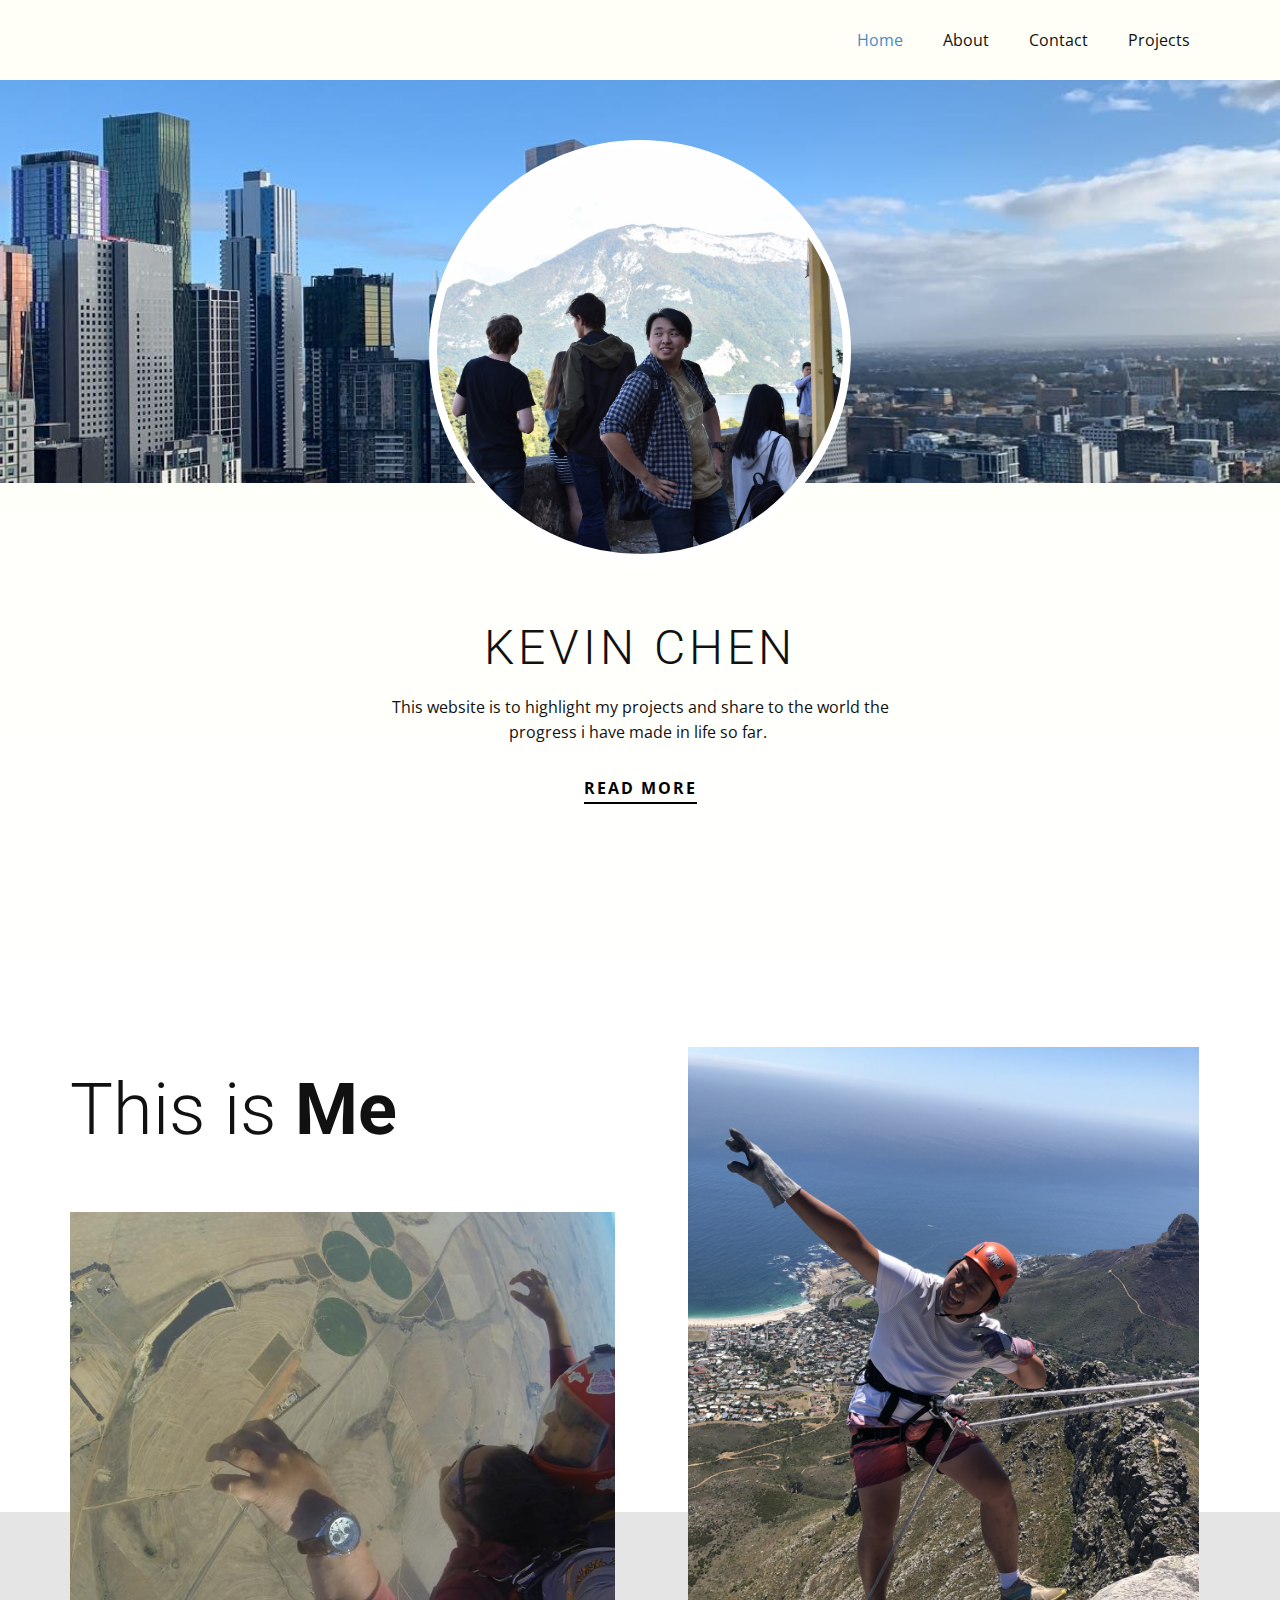
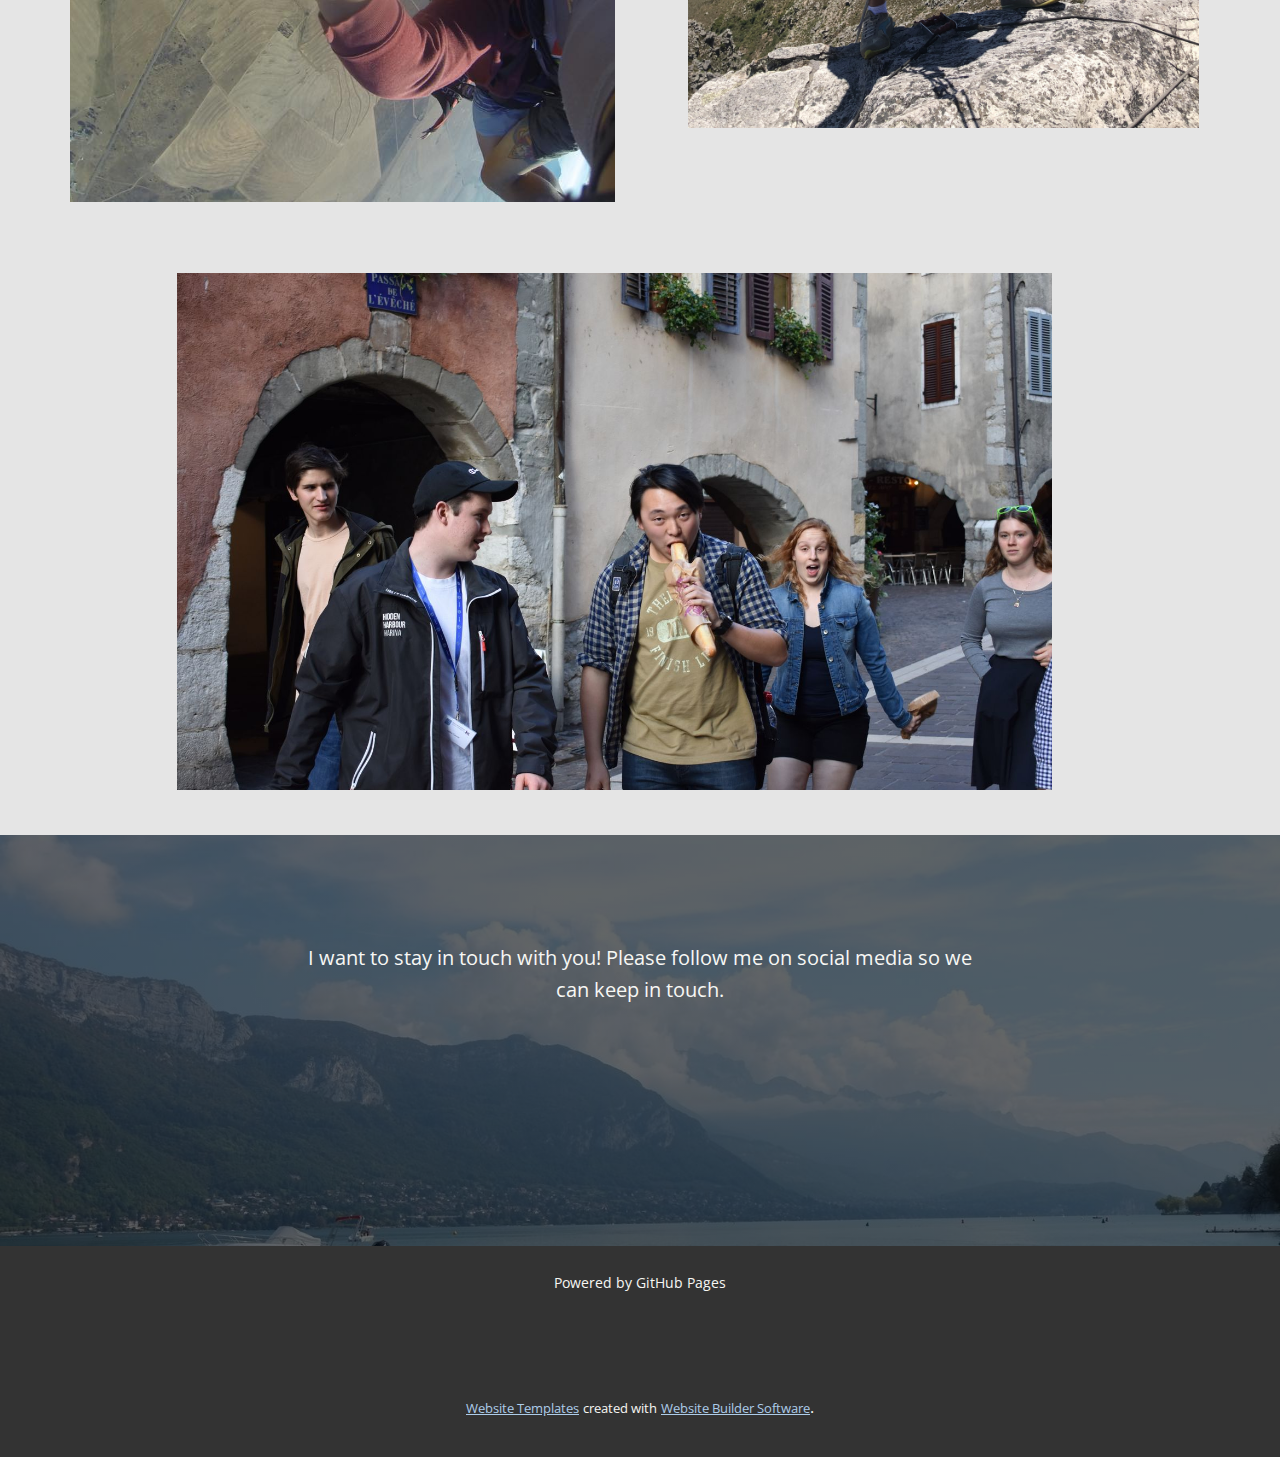
==== commit c88a017b: "changed landing page" ====
--- a/index.html
+++ b/index.html
@@ -1,114 +1,136 @@
 <!DOCTYPE html>
-<html style="font-size: 16px;">
-  <head>
+<html style="font-size: 16px;"><head>
     <meta name="viewport" content="width=device-width, initial-scale=1.0">
     <meta charset="utf-8">
-    <meta name="keywords" content="Photography Gallery, 996">
-    <meta name="description" content="">
-    <title>Photography Gallery</title>
+    <meta name="keywords" content="My name is Kevin Chen born in Melbourne Australia. I am a student at RMIT currently studying a Bachelor of Engineering (Computer and Network Engineering) (Honours) and a Bachelor of Computer Science.">
+    <meta name="description" content="Kevin Chen">
+    <title>Kevin Chen</title>
     <link rel="stylesheet" href="nicepage.css" media="screen">
-<link rel="stylesheet" href="Photography-Gallery.css" media="screen">
+    <link rel="stylesheet" href="Home.css" media="screen">
     <script class="u-script" type="text/javascript" src="jquery.js" defer=""></script>
     <script class="u-script" type="text/javascript" src="nicepage.js" defer=""></script>
     <meta name="generator" content="Nicepage 4.11.3, nicepage.com">
+    <meta property="og:title" content="Kevin Chen">
+    <meta property="og:description" content="Kevin Chen">
+    <meta property="og:image" content="images/DSC_0253.JPG">
+    <meta property="og:url" content="Kevinchen.com.au">
     <link id="u-theme-google-font" rel="stylesheet" href="https://fonts.googleapis.com/css?family=Roboto:100,100i,300,300i,400,400i,500,500i,700,700i,900,900i|Open+Sans:300,300i,400,400i,500,500i,600,600i,700,700i,800,800i">
-    
-    
-    
-    
+
+
+
+
     <script type="application/ld+json">{
-		"@context": "http://schema.org",
-		"@type": "Organization",
-		"name": ""
-}</script>
+        "@context": "http://schema.org",
+        "@type": "Organization",
+        "name": ""
+    }</script>
     <meta name="theme-color" content="#478ac9">
-    <meta property="og:title" content="Photography Gallery">
     <meta property="og:type" content="website">
-  </head>
-  <body data-home-page="Photography-Gallery.html" data-home-page-title="Photography Gallery" class="u-body u-xl-mode"><header class="u-clearfix u-header u-header" id="sec-f497"><div class="u-clearfix u-sheet u-sheet-1">
-        <nav class="u-menu u-menu-dropdown u-offcanvas u-menu-1">
-          <div class="menu-collapse" style="font-size: 1rem; letter-spacing: 0px;">
+</head>
+<body data-home-page="Home.html" data-home-page-title="Home" class="u-body u-xl-mode"><header class="u-clearfix u-header u-header" id="sec-f497"><div class="u-clearfix u-sheet u-sheet-1">
+    <nav class="u-menu u-menu-dropdown u-offcanvas u-menu-1">
+        <div class="menu-collapse" style="font-size: 1rem; letter-spacing: 0px;">
             <a class="u-button-style u-custom-left-right-menu-spacing u-custom-padding-bottom u-custom-top-bottom-menu-spacing u-nav-link u-text-active-palette-1-base u-text-hover-palette-2-base" href="#">
-              <svg class="u-svg-link" viewBox="0 0 24 24"><use xmlns:xlink="http://www.w3.org/1999/xlink" xlink:href="#menu-hamburger"></use></svg>
-              <svg class="u-svg-content" version="1.1" id="menu-hamburger" viewBox="0 0 16 16" x="0px" y="0px" xmlns:xlink="http://www.w3.org/1999/xlink" xmlns="http://www.w3.org/2000/svg"><g><rect y="1" width="16" height="2"></rect><rect y="7" width="16" height="2"></rect><rect y="13" width="16" height="2"></rect>
-</g></svg>
+                <svg class="u-svg-link" viewBox="0 0 24 24"><use xmlns:xlink="http://www.w3.org/1999/xlink" xlink:href="#menu-hamburger"></use></svg>
+                <svg class="u-svg-content" version="1.1" id="menu-hamburger" viewBox="0 0 16 16" x="0px" y="0px" xmlns:xlink="http://www.w3.org/1999/xlink" xmlns="http://www.w3.org/2000/svg"><g><rect y="1" width="16" height="2"></rect><rect y="7" width="16" height="2"></rect><rect y="13" width="16" height="2"></rect>
+                </g></svg>
             </a>
-          </div>
-          <div class="u-custom-menu u-nav-container">
+        </div>
+        <div class="u-custom-menu u-nav-container">
             <ul class="u-nav u-unstyled u-nav-1"><li class="u-nav-item"><a class="u-button-style u-nav-link u-text-active-palette-1-base u-text-hover-palette-2-base" href="Home.html" style="padding: 10px 20px;">Home</a>
-</li><li class="u-nav-item"><a class="u-button-style u-nav-link u-text-active-palette-1-base u-text-hover-palette-2-base" href="About.html" style="padding: 10px 20px;">About</a>
-</li><li class="u-nav-item"><a class="u-button-style u-nav-link u-text-active-palette-1-base u-text-hover-palette-2-base" href="Contact.html" style="padding: 10px 20px;">Contact</a>
-</li><li class="u-nav-item"><a class="u-button-style u-nav-link u-text-active-palette-1-base u-text-hover-palette-2-base" href="Projects.html" style="padding: 10px 20px;">Projects</a>
-</li></ul>
-          </div>
-          <div class="u-custom-menu u-nav-container-collapse">
+            </li><li class="u-nav-item"><a class="u-button-style u-nav-link u-text-active-palette-1-base u-text-hover-palette-2-base" href="About.html" style="padding: 10px 20px;">About</a>
+            </li><li class="u-nav-item"><a class="u-button-style u-nav-link u-text-active-palette-1-base u-text-hover-palette-2-base" href="Contact.html" style="padding: 10px 20px;">Contact</a>
+            </li><li class="u-nav-item"><a class="u-button-style u-nav-link u-text-active-palette-1-base u-text-hover-palette-2-base" href="Projects.html" style="padding: 10px 20px;">Projects</a>
+            </li></ul>
+        </div>
+        <div class="u-custom-menu u-nav-container-collapse">
             <div class="u-black u-container-style u-inner-container-layout u-opacity u-opacity-95 u-sidenav">
-              <div class="u-inner-container-layout u-sidenav-overflow">
-                <div class="u-menu-close"></div>
-                <ul class="u-align-center u-nav u-popupmenu-items u-unstyled u-nav-2"><li class="u-nav-item"><a class="u-button-style u-nav-link" href="Home.html">Home</a>
-</li><li class="u-nav-item"><a class="u-button-style u-nav-link" href="About.html">About</a>
-</li><li class="u-nav-item"><a class="u-button-style u-nav-link" href="Contact.html">Contact</a>
-</li><li class="u-nav-item"><a class="u-button-style u-nav-link" href="Projects.html">Projects</a>
-</li></ul>
-              </div>
+                <div class="u-inner-container-layout u-sidenav-overflow">
+                    <div class="u-menu-close"></div>
+                    <ul class="u-align-center u-nav u-popupmenu-items u-unstyled u-nav-2"><li class="u-nav-item"><a class="u-button-style u-nav-link" href="Home.html">Home</a>
+                    </li><li class="u-nav-item"><a class="u-button-style u-nav-link" href="About.html">About</a>
+                    </li><li class="u-nav-item"><a class="u-button-style u-nav-link" href="Contact.html">Contact</a>
+                    </li><li class="u-nav-item"><a class="u-button-style u-nav-link" href="Projects.html">Projects</a>
+                    </li></ul>
+                </div>
             </div>
             <div class="u-black u-menu-overlay u-opacity u-opacity-70"></div>
-          </div>
-        </nav>
-      </div></header>
-    <section class="u-align-center u-clearfix u-section-1" id="sec-7948">
-      <div class="u-align-left u-clearfix u-sheet u-sheet-1">
-        <h1 class="u-align-center u-text u-text-1">Photography Gallery</h1>
-      </div>
-    </section>
-    <section class="u-clearfix u-gradient u-section-2" id="sec-3453">
-      <div class="u-absolute-hcenter u-container-style u-expanded u-gradient u-group u-shape-rectangle u-group-1">
-        <div class="u-container-layout u-container-layout-1">
-          <h2 class="u-align-center u-text u-text-1">
-            <span style="font-size: 3.75rem;">955</span>
-          </h2>
-          <h3 class="u-align-center u-text u-text-2">
-            <span style="font-size: 1.25rem;"> 9 to 5, 5 days a week, wasting away years in a meaningless trapped cycle. We take everything in this
-world for granted until it's gone. Time goes by wasted away being ruled by
-sheets of polymer substrate,&nbsp;we leave behind the emptiness of the void as
-time forgets who we are and what we did. It's true that life is short and often
-wasted. Many people will never realise they have never used their voice, the
-silence that mocks them while they are 6 feet under. My only fear is to have my
-last breath without uttering a word. Yet there are those who speak without
-speaking and talk without saying, using an unspoken language. ​There are those who will be remembered, spoken for with their actions.</span>
-            <br>
-          </h3>
         </div>
-      </div>
-    </section>
-    <section class="u-clearfix u-section-3" id="sec-1751">
-      <div class="u-container-style u-expanded-width u-gradient u-group u-shape-rectangle u-group-1">
-        <div class="u-container-layout u-container-layout-1">
-          <img class="u-image u-image-default u-preserve-proportions u-image-1" src="images/untitled-1.jpg" alt="" data-image-width="1600" data-image-height="1024">
-          <img class="u-image u-image-default u-preserve-proportions u-image-2" src="images/untitled-1-2.jpg" alt="" data-image-width="1600" data-image-height="1067">
-          <img class="u-image u-image-default u-preserve-proportions u-image-3" src="images/untitled-1-3.jpg" alt="" data-image-width="1600" data-image-height="1067">
-          <img class="u-image u-image-default u-preserve-proportions u-image-4" src="images/untitled-1-4.jpg" alt="" data-image-width="1600" data-image-height="1067">
-          <img class="u-image u-image-default u-preserve-proportions u-image-5" src="images/untitled-1-8.jpg" alt="" data-image-width="4272" data-image-height="2848">
-          <img class="u-image u-image-default u-preserve-proportions u-image-6" src="images/untitled-1-5.jpg" alt="" data-image-width="1600" data-image-height="1067">
-          <img class="u-image u-image-default u-preserve-proportions u-image-7" src="images/untitled-1-6.jpg" alt="" data-image-width="1600" data-image-height="1067">
+    </nav>
+</div></header>
+<section class="u-align-center u-clearfix u-gradient u-section-1" id="carousel_a33f">
+    <div class="u-container-style u-expanded-width u-group u-image u-shape-rectangle u-image-1" data-image-width="1170" data-image-height="658">
+        <div class="u-container-layout u-container-layout-1"></div>
+    </div>
+    <div alt="" class="u-border-8 u-border-white u-image u-image-circle u-image-2" data-image-width="6000" data-image-height="4000"></div>
+    <h2 class="u-text u-text-1">Kevin chen</h2>
+    <p class="u-text u-text-2">This website is to highlight my projects and share to the world the progress i have made in life so far.&nbsp;</p>
+    <a href="About.html" data-page-id="840114319" class="u-active-none u-border-2 u-border-black u-btn u-btn-rectangle u-button-style u-hover-none u-none u-btn-1">read more</a>
+</section>
+<section class="u-clearfix u-grey-10 u-section-2" id="carousel_e559">
+    <div class="u-expanded-width u-shape u-shape-rectangle u-white u-shape-1"></div>
+    <div class="u-clearfix u-gutter-50 u-layout-wrap u-layout-wrap-1">
+        <div class="u-layout">
+            <div class="u-layout-row">
+                <div class="u-container-style u-layout-cell u-left-cell u-size-30 u-layout-cell-1">
+                    <div class="u-container-layout u-valign-top u-container-layout-1">
+                        <h2 class="u-align-left u-text u-text-1">This is&nbsp;<b>Me</b>
+                        </h2>
+                        <img src="images/5.jpg" alt="" class="u-expanded-width u-image u-image-default u-image-1" data-image-width="1170" data-image-height="877">
+                    </div>
+                </div>
+                <div class="u-container-style u-layout-cell u-right-cell u-size-30 u-layout-cell-2">
+                    <div class="u-container-layout u-container-layout-2">
+                        <div class="u-rotation-parent u-rotation-parent-1">
+                            <img class="u-image u-image-contain u-image-round u-rotate-90 u-image-2" src="images/Photo9-2-19113710pm.jpg" data-image-width="4032" data-image-height="3024">
+                        </div>
+                    </div>
+                </div>
+            </div>
         </div>
-      </div>
-    </section>
-    
-    
-    <footer class="u-align-center u-clearfix u-footer u-grey-80 u-footer" id="sec-6570"><div class="u-clearfix u-sheet u-sheet-1">
-        <p class="u-small-text u-text u-text-variant u-text-1">Powered by GitHub Pages</p>
-      </div></footer>
-    <section class="u-backlink u-clearfix u-grey-80">
-      <a class="u-link" href="https://nicepage.com/css-templates" target="_blank">
-        <span>CSS Templates</span>
-      </a>
-      <p class="u-text">
+    </div>
+    <img class="u-expanded-width-sm u-expanded-width-xs u-image u-image-default u-image-3" src="images/DSC_0267.JPG" alt="" data-image-width="1600" data-image-height="1067">
+</section>
+<section class="u-align-center u-clearfix u-image u-shading u-section-3" data-image-width="4896" data-image-height="3264" id="carousel_1275">
+    <div class="u-clearfix u-sheet u-sheet-1">
+        <p class="u-large-text u-text u-text-variant u-text-1">I want to stay in touch with&nbsp;you!&nbsp;Please follow me on&nbsp;social media&nbsp;so we can keep in touch.</p>
+        <div class="u-social-icons u-spacing-47 u-social-icons-1" data-animation-name="flipIn" data-animation-duration="1000" data-animation-delay="0" data-animation-direction="X">
+            <a class="u-social-url" target="_blank" href="https://www.facebook.com/KevinChen221100/" title="FaceBook"><span class="u-icon u-icon-circle u-social-facebook u-social-icon u-icon-1"><svg class="u-svg-link" preserveAspectRatio="xMidYMin slice" viewBox="0 0 112.196 112.196" style=""><use xmlns:xlink="http://www.w3.org/1999/xlink" xlink:href="#svg-bbbf"></use></svg><svg class="u-svg-content" viewBox="0 0 112.196 112.196" x="0px" y="0px" id="svg-bbbf" style="enable-background:new 0 0 112.196 112.196;"><g><circle style="fill:currentColor;" cx="56.098" cy="56.098" r="56.098"></circle><path style="fill:#FFFFFF;" d="M70.201,58.294h-10.01v36.672H45.025V58.294h-7.213V45.406h7.213v-8.34   c0-5.964,2.833-15.303,15.301-15.303L71.56,21.81v12.51h-8.151c-1.337,0-3.217,0.668-3.217,3.513v7.585h11.334L70.201,58.294z"></path>
+</g></svg>
+
+
+        </span>
+            </a>
+            <a class="u-social-url" target="_blank" href="https://www.linkedin.com/in/kevin-chen-a9875213b/" title="Linked in"><span class="u-icon u-icon-circle u-social-icon u-social-linkedin u-icon-2"><svg class="u-svg-link" preserveAspectRatio="xMidYMin slice" viewBox="0 0 112.196 112.196" style=""><use xmlns:xlink="http://www.w3.org/1999/xlink" xlink:href="#svg-a773"></use></svg><svg class="u-svg-content" viewBox="0 0 112.196 112.196" x="0px" y="0px" id="svg-a773" style="enable-background:new 0 0 112.196 112.196;"><g><circle style="fill:#007AB9;" cx="56.098" cy="56.097" r="56.098"></circle><g><path style="fill:#F1F2F2;" d="M89.616,60.611v23.128H76.207V62.161c0-5.418-1.936-9.118-6.791-9.118    c-3.705,0-5.906,2.491-6.878,4.903c-0.353,0.862-0.444,2.059-0.444,3.268v22.524H48.684c0,0,0.18-36.546,0-40.329h13.411v5.715    c-0.027,0.045-0.065,0.089-0.089,0.132h0.089v-0.132c1.782-2.742,4.96-6.662,12.085-6.662    C83.002,42.462,89.616,48.226,89.616,60.611L89.616,60.611z M34.656,23.969c-4.587,0-7.588,3.011-7.588,6.967    c0,3.872,2.914,6.97,7.412,6.97h0.087c4.677,0,7.585-3.098,7.585-6.97C42.063,26.98,39.244,23.969,34.656,23.969L34.656,23.969z     M27.865,83.739H41.27V43.409H27.865V83.739z"></path>
+</g>
+</g></svg>
+
+
+        </span>
+            </a>
+            <a class="u-social-url" target="_blank" data-type="Github" title="Github" href="https://github.com/s3780646"><span class="u-icon u-social-github u-social-icon u-icon-3"><svg class="u-svg-link" preserveAspectRatio="xMidYMin slice" viewBox="0 0 112 112" style=""><use xmlns:xlink="http://www.w3.org/1999/xlink" xlink:href="#svg-fc41"></use></svg><svg class="u-svg-content" viewBox="0 0 112 112" x="0" y="0" id="svg-fc41"><circle fill="currentColor" cx="56.1" cy="56.1" r="55"></circle><path fill="#FFFFFF" d="M88,51.3c0-5.5-1.9-10.2-5.3-13.7c0.6-1.3,2.3-6.5-0.5-13.5c0,0-4.2-1.4-14,5.3c-4.1-1.1-8.4-1.7-12.7-1.8
+	c-4.3,0-8.7,0.6-12.7,1.8c-9.7-6.6-14-5.3-14-5.3c-2.8,7-1,12.2-0.5,13.5C25,41.2,23,45.7,23,51.3c0,19.6,11.9,23.9,23.3,25.2
+	c-1.5,1.3-2.8,3.5-3.2,6.8c-3,1.3-10.2,3.6-14.9-4.3c0,0-2.7-4.9-7.8-5.3c0,0-5-0.1-0.4,3.1c0,0,3.3,1.6,5.6,7.5c0,0,3,9.1,17.2,6
+	c0,4.3,0.1,8.3,0.1,9.5h25.2c0-1.7,0.1-7.2,0.1-14c0-4.7-1.7-7.9-3.4-9.4C76,75.2,88,70.9,88,51.3z"></path></svg></span>
+            </a>
+        </div>
+    </div>
+</section>
+
+
+<footer class="u-align-center u-clearfix u-footer u-grey-80 u-footer" id="sec-6570"><div class="u-clearfix u-sheet u-sheet-1">
+    <p class="u-small-text u-text u-text-variant u-text-1">Powered by GitHub Pages</p>
+</div></footer>
+<section class="u-backlink u-clearfix u-grey-80">
+    <a class="u-link" href="https://nicepage.com/website-templates" target="_blank">
+        <span>Website Templates</span>
+    </a>
+    <p class="u-text">
         <span>created with</span>
-      </p>
-      <a class="u-link" href="https://nicepage.online" target="_blank">
-        <span>Website Builder</span>
-      </a>. 
-    </section>
-  </body>
-</html>+    </p>
+    <a class="u-link" href="" target="_blank">
+        <span>Website Builder Software</span>
+    </a>.
+</section>
+
+</body></html>--- a/Home.css
+++ b/Home.css
@@ -0,0 +1,411 @@
+ .u-section-1 {
+  background-image: linear-gradient(#fffff7, white);
+  min-height: 100vh;
+}
+
+.u-section-1 .u-image-1 {
+  margin-top: 0;
+  margin-bottom: 0;
+  background-image: url("images/7.jpg");
+  min-height: 403px;
+  background-position: 50% 36.59%;
+}
+
+.u-section-1 .u-container-layout-1 {
+  padding: 0;
+}
+
+.u-section-1 .u-image-2 {
+  width: 422px;
+  height: 422px;
+  background-image: url("images/DSC_0253.JPG?rand=be0d");
+  background-position: 50% 50%;
+  margin: -343px auto 0;
+}
+
+.u-section-1 .u-text-1 {
+  text-transform: uppercase;
+  font-weight: 300;
+  letter-spacing: 4px;
+  font-size: 3rem;
+  width: 554px;
+  margin: 60px auto 0;
+}
+
+.u-section-1 .u-text-2 {
+  width: 543px;
+  margin: 20px auto 0;
+}
+
+.u-section-1 .u-btn-1 {
+  background-image: none;
+  border-style: none none solid;
+  text-transform: uppercase;
+  font-weight: 700;
+  letter-spacing: 2px;
+  margin: 30px auto 60px;
+  padding: 0;
+}
+
+@media (max-width: 767px) {
+  .u-section-1 .u-text-1 {
+    width: 540px;
+    margin-top: 208px;
+  }
+
+  .u-section-1 .u-text-2 {
+    width: 540px;
+  }
+}
+
+@media (max-width: 575px) {
+   .u-section-1 {
+    min-height: 798px;
+  }
+
+  .u-section-1 .u-image-2 {
+    width: 340px;
+    height: 340px;
+    margin-top: -238px;
+  }
+
+  .u-section-1 .u-text-1 {
+    font-size: 1.5rem;
+    width: 340px;
+    margin-top: 30px;
+  }
+
+  .u-section-1 .u-text-2 {
+    width: 340px;
+    margin-top: 30px;
+  }
+
+  .u-section-1 .u-btn-1 {
+    margin-top: 41px;
+  }
+} .u-section-2 {
+  background-image: none;
+  min-height: 1455px;
+}
+
+.u-section-2 .u-shape-1 {
+  height: 532px;
+  margin-top: 0;
+  margin-bottom: 0;
+}
+
+.u-section-2 .u-layout-wrap-1 {
+  width: 1140px;
+  margin: -472px auto 0;
+}
+
+.u-section-2 .u-layout-cell-1 {
+  min-height: 861px;
+}
+
+.u-section-2 .u-container-layout-1 {
+  padding: 30px 0;
+}
+
+.u-section-2 .u-text-1 {
+  font-size: 4.5rem;
+  font-weight: 300;
+  margin: 0;
+}
+
+.u-section-2 .u-image-1 {
+  height: 590px;
+  margin-top: 63px;
+  margin-bottom: 0;
+}
+
+.u-section-2 .u-layout-cell-2 {
+  min-height: 861px;
+}
+
+.u-section-2 .u-container-layout-2 {
+  padding: 0 0 30px;
+}
+
+.u-section-2 .u-rotation-parent-1 {
+  width: 763px;
+  height: 681px;
+  margin: 7px auto 0 -103px;
+}
+
+.u-section-2 .u-image-2 {
+  height: 763px;
+  object-position: 67.43% 50%;
+  width: 681px;
+}
+
+.u-section-2 .u-image-3 {
+  width: 875px;
+  height: 517px;
+  margin: 22px auto 45px calc(((100% - 1140px) / 2) + 107px);
+}
+
+@media (max-width: 1199px) {
+   .u-section-2 {
+    min-height: 1304px;
+  }
+
+  .u-section-2 .u-layout-wrap-1 {
+    width: 940px;
+  }
+
+  .u-section-2 .u-layout-cell-1 {
+    min-height: 710px;
+  }
+
+  .u-section-2 .u-text-1 {
+    font-size: 3.75rem;
+  }
+
+  .u-section-2 .u-image-1 {
+    height: 487px;
+  }
+
+  .u-section-2 .u-layout-cell-2 {
+    min-height: 726px;
+  }
+
+  .u-section-2 .u-rotation-parent-1 {
+    width: 445px;
+    height: 585px;
+    margin-left: 0;
+    margin-right: 0;
+  }
+
+  .u-section-2 .u-image-2 {
+    height: 445px;
+    margin-top: 0;
+    margin-bottom: 0;
+    width: 585px;
+  }
+
+  .u-section-2 .u-image-3 {
+    margin-left: calc(((100% - 940px) / 2) + 65px);
+  }
+}
+
+@media (max-width: 991px) {
+   .u-section-2 {
+    min-height: 603px;
+  }
+
+  .u-section-2 .u-shape-1 {
+    height: 387px;
+  }
+
+  .u-section-2 .u-layout-wrap-1 {
+    width: 720px;
+    margin-top: -327px;
+  }
+
+  .u-section-2 .u-layout-cell-1 {
+    min-height: 617px;
+  }
+
+  .u-section-2 .u-text-1 {
+    font-size: 2.75rem;
+  }
+
+  .u-section-2 .u-image-1 {
+    height: 391px;
+    margin-top: 35px;
+  }
+
+  .u-section-2 .u-layout-cell-2 {
+    min-height: 617px;
+  }
+
+  .u-section-2 .u-rotation-parent-1 {
+    width: 335px;
+    height: 467px;
+  }
+
+  .u-section-2 .u-image-2 {
+    height: 335px;
+    width: 467px;
+  }
+
+  .u-section-2 .u-image-3 {
+    width: 720px;
+    height: 426px;
+    margin-left: calc(((100% - 720px) / 2));
+  }
+}
+
+@media (max-width: 767px) {
+   .u-section-2 {
+    min-height: 1690px;
+  }
+
+  .u-section-2 .u-shape-1 {
+    height: 1127px;
+  }
+
+  .u-section-2 .u-layout-wrap-1 {
+    width: 540px;
+    margin-top: -1067px;
+  }
+
+  .u-section-2 .u-layout-cell-1 {
+    min-height: 100px;
+  }
+
+  .u-section-2 .u-text-1 {
+    font-size: 3.75rem;
+  }
+
+  .u-section-2 .u-image-1 {
+    height: 619px;
+  }
+
+  .u-section-2 .u-layout-cell-2 {
+    min-height: 166px;
+  }
+
+  .u-section-2 .u-container-layout-2 {
+    padding-bottom: 0;
+  }
+
+  .u-section-2 .u-rotation-parent-1 {
+    height: 395px;
+    margin: -50px auto -229px;
+  }
+
+  .u-section-2 .u-image-2 {
+    width: 395px;
+  }
+
+  .u-section-2 .u-image-3 {
+    height: 379px;
+    margin-top: 270px;
+    margin-bottom: 35px;
+    margin-right: initial;
+    margin-left: initial;
+    width: auto;
+  }
+}
+
+@media (max-width: 575px) {
+   .u-section-2 {
+    min-height: 1190px;
+  }
+
+  .u-section-2 .u-shape-1 {
+    height: 367px;
+  }
+
+  .u-section-2 .u-layout-wrap-1 {
+    width: 340px;
+    margin-top: -307px;
+  }
+
+  .u-section-2 .u-text-1 {
+    font-size: 2.25rem;
+  }
+
+  .u-section-2 .u-image-1 {
+    height: 381px;
+  }
+
+  .u-section-2 .u-rotation-parent-1 {
+    margin-left: -14px;
+  }
+
+  .u-section-2 .u-image-2 {
+    height: 365px;
+    width: 299px;
+  }
+
+  .u-section-2 .u-image-3 {
+    margin-top: 140px;
+    margin-bottom: 50px;
+    width: auto;
+    margin-right: initial;
+    margin-left: initial;
+  }
+} .u-section-3 {
+  background-image: linear-gradient(0deg, rgba(0,0,0,0.6), rgba(0,0,0,0.6)), url("images/DSCF6269.JPG");
+  background-position: 50% 50%;
+}
+
+.u-section-3 .u-sheet-1 {
+  min-height: 411px;
+}
+
+.u-section-3 .u-text-1 {
+  width: 670px;
+  font-size: 1.25rem;
+  margin: 107px auto 0;
+}
+
+.u-section-3 .u-social-icons-1 {
+  white-space: nowrap;
+  height: 48px;
+  min-height: 16px;
+  width: 238px;
+  min-width: 142px;
+  animation-duration: 1000ms;
+  margin: 31px auto 60px;
+}
+
+.u-section-3 .u-icon-1 {
+  height: 100%;
+  color: rgb(59, 89, 152) !important;
+}
+
+.u-section-3 .u-icon-2 {
+  height: 100%;
+  color: rgb(255, 255, 255) !important;
+}
+
+.u-section-3 .u-icon-3 {
+  height: 100%;
+  color: rgb(0, 137, 203) !important;
+}
+
+@media (max-width: 1199px) {
+  .u-section-3 .u-sheet-1 {
+    min-height: 339px;
+  }
+
+  .u-section-3 .u-text-1 {
+    height: 64px;
+  }
+}
+
+@media (max-width: 991px) {
+  .u-section-3 .u-sheet-1 {
+    min-height: 260px;
+  }
+}
+
+@media (max-width: 767px) {
+  .u-section-3 .u-sheet-1 {
+    min-height: 195px;
+  }
+
+  .u-section-3 .u-text-1 {
+    width: 540px;
+  }
+}
+
+@media (max-width: 575px) {
+  .u-section-3 .u-sheet-1 {
+    min-height: 308px;
+  }
+
+  .u-section-3 .u-text-1 {
+    width: 340px;
+    margin-top: 105px;
+  }
+
+  .u-section-3 .u-social-icons-1 {
+    margin-top: 49px;
+    margin-bottom: 42px;
+  }
+}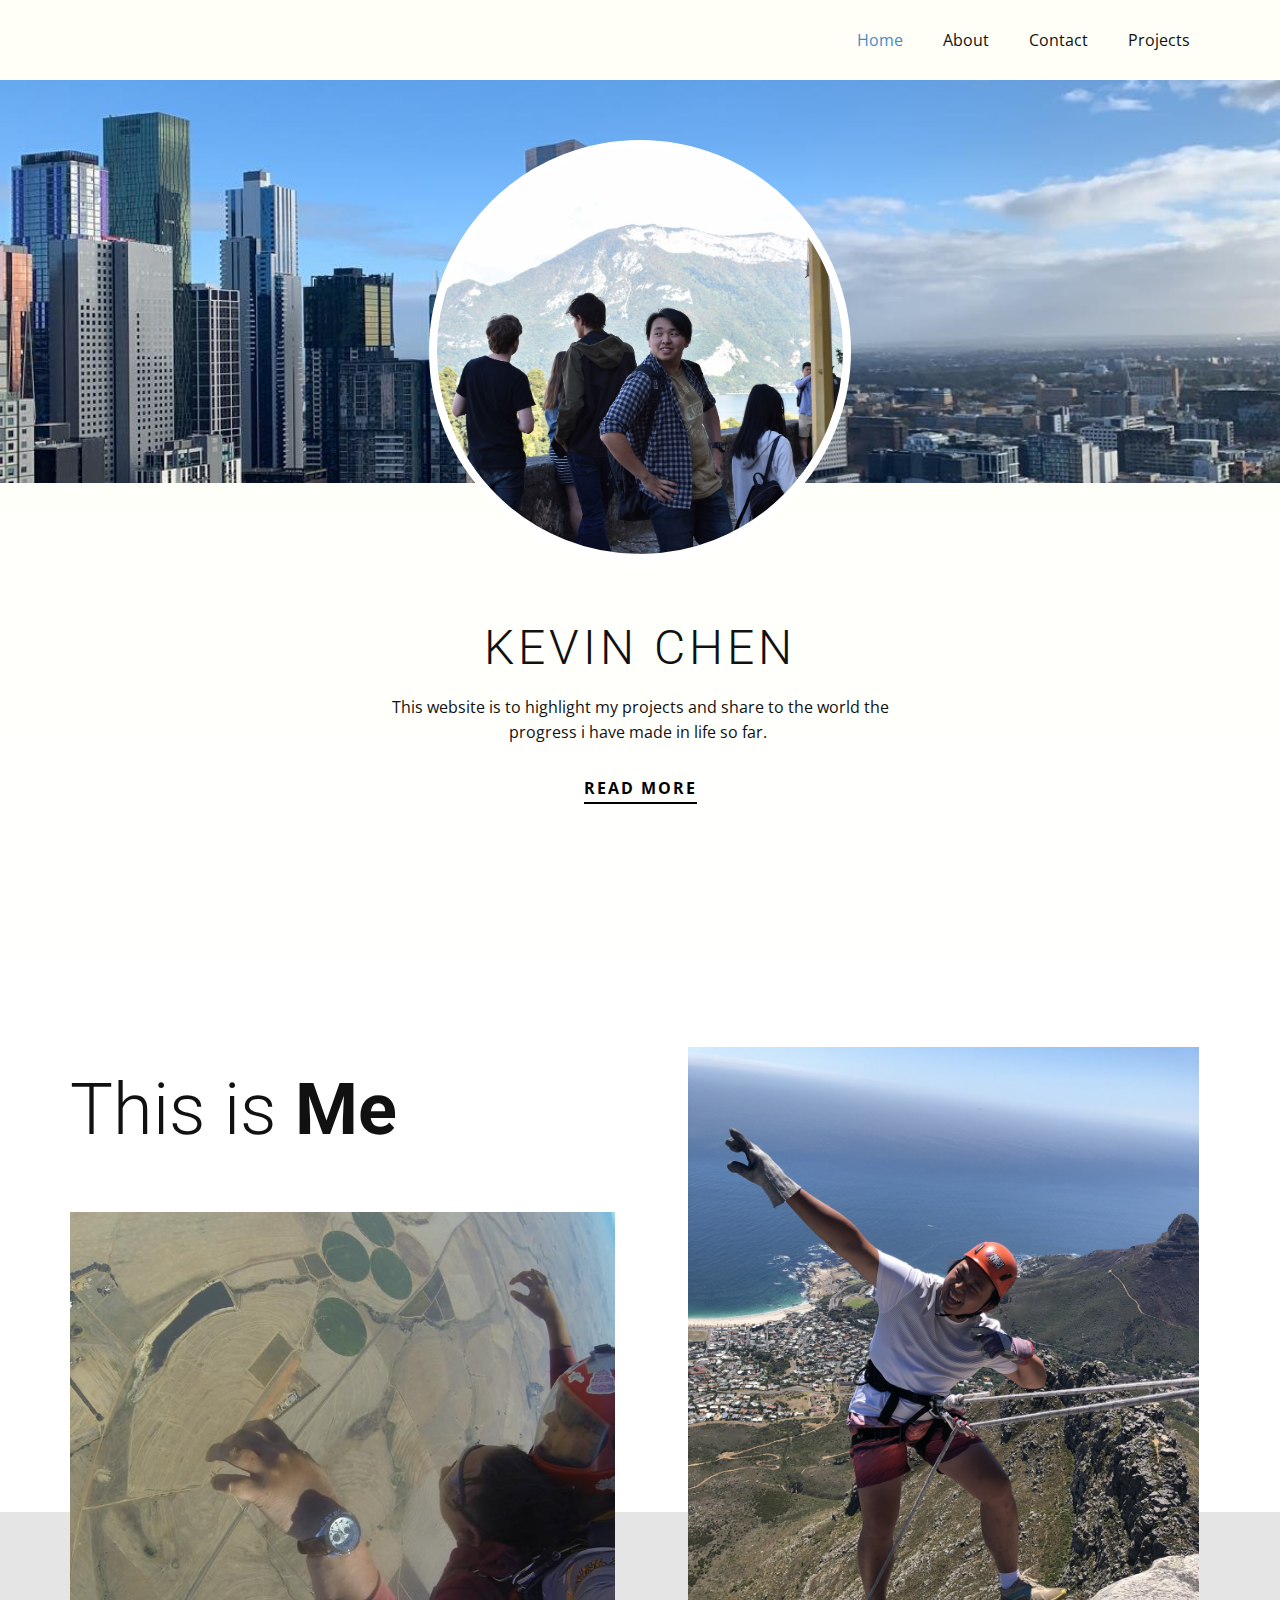
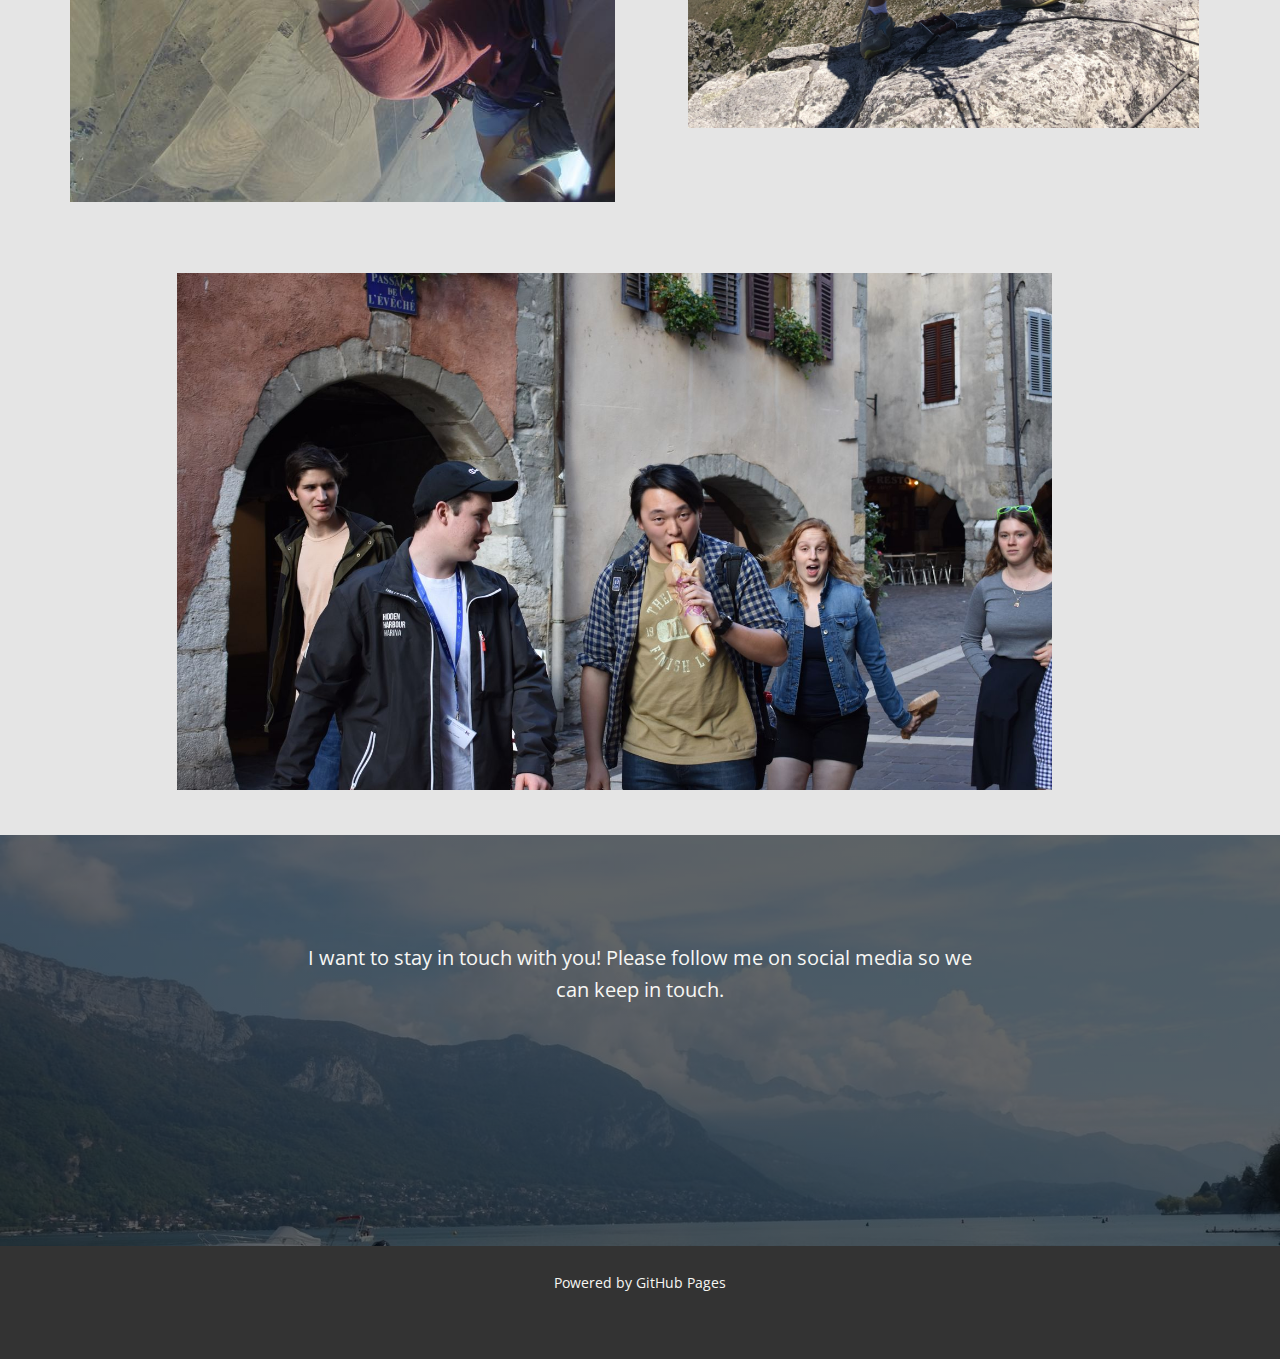
==== commit e04fc3f7: "removed linking pages" ====
--- a/index.html
+++ b/index.html
@@ -121,16 +121,6 @@
 <footer class="u-align-center u-clearfix u-footer u-grey-80 u-footer" id="sec-6570"><div class="u-clearfix u-sheet u-sheet-1">
     <p class="u-small-text u-text u-text-variant u-text-1">Powered by GitHub Pages</p>
 </div></footer>
-<section class="u-backlink u-clearfix u-grey-80">
-    <a class="u-link" href="https://nicepage.com/website-templates" target="_blank">
-        <span>Website Templates</span>
-    </a>
-    <p class="u-text">
-        <span>created with</span>
-    </p>
-    <a class="u-link" href="" target="_blank">
-        <span>Website Builder Software</span>
-    </a>.
-</section>
+
 
 </body></html>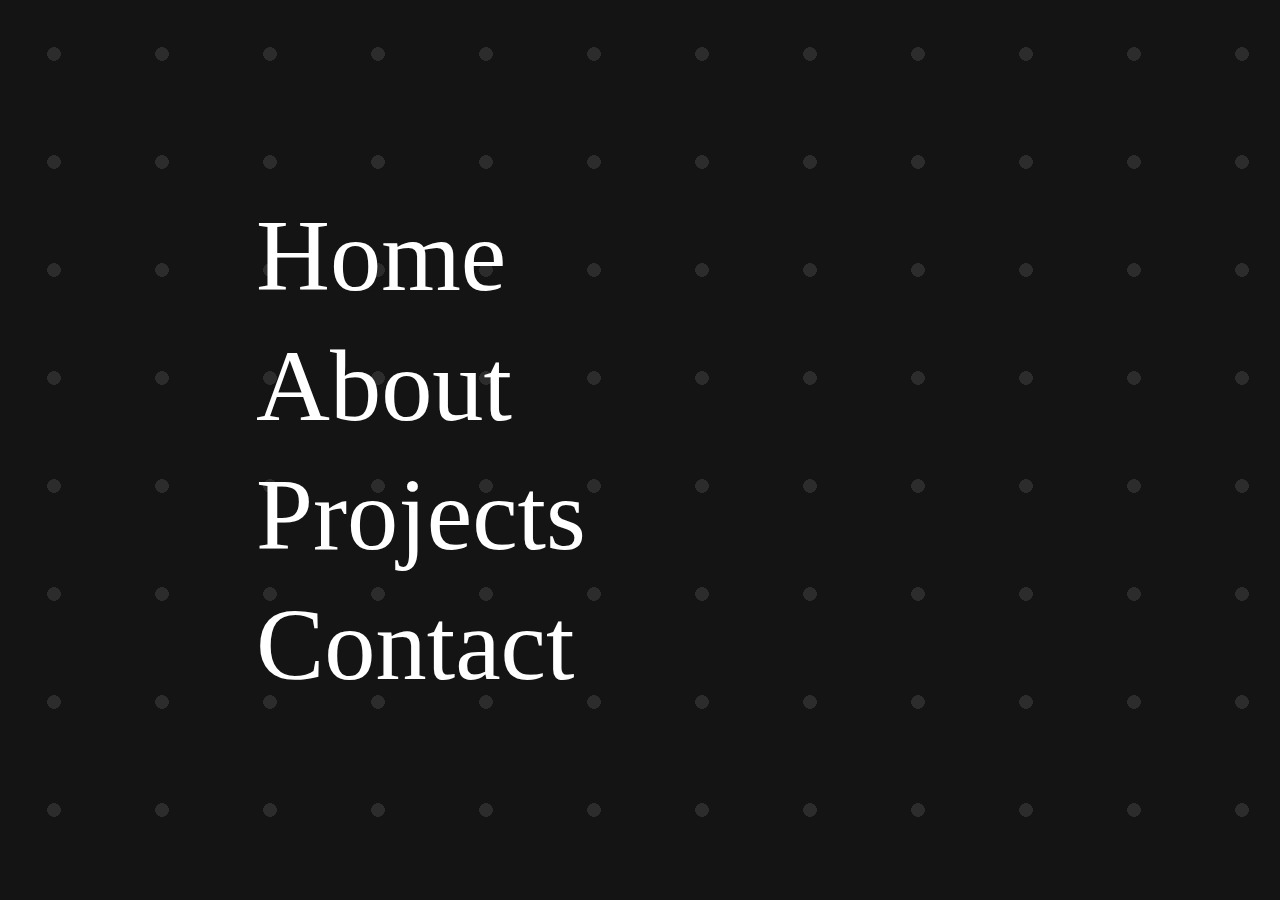
==== commit d46af5fd: "Create base with moving background" ====
--- a/index.html
+++ b/index.html
@@ -1,126 +1,22 @@
 <!DOCTYPE html>
-<html style="font-size: 16px;"><head>
-    <meta name="viewport" content="width=device-width, initial-scale=1.0">
-    <meta charset="utf-8">
-    <meta name="keywords" content="My name is Kevin Chen born in Melbourne Australia. I am a student at RMIT currently studying a Bachelor of Engineering (Computer and Network Engineering) (Honours) and a Bachelor of Computer Science.">
-    <meta name="description" content="Kevin Chen">
+<html lang="en">
+  <head>
+    <meta charset="UTF-8" />
+    <meta name="viewport" content="width=device-width, initial-scale=1.0" />
     <title>Kevin Chen</title>
-    <link rel="stylesheet" href="nicepage.css" media="screen">
-    <link rel="stylesheet" href="Home.css" media="screen">
-    <script class="u-script" type="text/javascript" src="jquery.js" defer=""></script>
-    <script class="u-script" type="text/javascript" src="nicepage.js" defer=""></script>
-    <meta name="generator" content="Nicepage 4.11.3, nicepage.com">
-    <meta property="og:title" content="Kevin Chen">
-    <meta property="og:description" content="Kevin Chen">
-    <meta property="og:image" content="images/DSC_0253.JPG">
-    <meta property="og:url" content="Kevinchen.com.au">
-    <link id="u-theme-google-font" rel="stylesheet" href="https://fonts.googleapis.com/css?family=Roboto:100,100i,300,300i,400,400i,500,500i,700,700i,900,900i|Open+Sans:300,300i,400,400i,500,500i,600,600i,700,700i,800,800i">
-
-
-
-
-    <script type="application/ld+json">{
-        "@context": "http://schema.org",
-        "@type": "Organization",
-        "name": ""
-    }</script>
-    <meta name="theme-color" content="#478ac9">
-    <meta property="og:type" content="website">
-</head>
-<body data-home-page="Home.html" data-home-page-title="Home" class="u-body u-xl-mode"><header class="u-clearfix u-header u-header" id="sec-f497"><div class="u-clearfix u-sheet u-sheet-1">
-    <nav class="u-menu u-menu-dropdown u-offcanvas u-menu-1">
-        <div class="menu-collapse" style="font-size: 1rem; letter-spacing: 0px;">
-            <a class="u-button-style u-custom-left-right-menu-spacing u-custom-padding-bottom u-custom-top-bottom-menu-spacing u-nav-link u-text-active-palette-1-base u-text-hover-palette-2-base" href="#">
-                <svg class="u-svg-link" viewBox="0 0 24 24"><use xmlns:xlink="http://www.w3.org/1999/xlink" xlink:href="#menu-hamburger"></use></svg>
-                <svg class="u-svg-content" version="1.1" id="menu-hamburger" viewBox="0 0 16 16" x="0px" y="0px" xmlns:xlink="http://www.w3.org/1999/xlink" xmlns="http://www.w3.org/2000/svg"><g><rect y="1" width="16" height="2"></rect><rect y="7" width="16" height="2"></rect><rect y="13" width="16" height="2"></rect>
-                </g></svg>
-            </a>
-        </div>
-        <div class="u-custom-menu u-nav-container">
-            <ul class="u-nav u-unstyled u-nav-1"><li class="u-nav-item"><a class="u-button-style u-nav-link u-text-active-palette-1-base u-text-hover-palette-2-base" href="Home.html" style="padding: 10px 20px;">Home</a>
-            </li><li class="u-nav-item"><a class="u-button-style u-nav-link u-text-active-palette-1-base u-text-hover-palette-2-base" href="About.html" style="padding: 10px 20px;">About</a>
-            </li><li class="u-nav-item"><a class="u-button-style u-nav-link u-text-active-palette-1-base u-text-hover-palette-2-base" href="Contact.html" style="padding: 10px 20px;">Contact</a>
-            </li><li class="u-nav-item"><a class="u-button-style u-nav-link u-text-active-palette-1-base u-text-hover-palette-2-base" href="Projects.html" style="padding: 10px 20px;">Projects</a>
-            </li></ul>
-        </div>
-        <div class="u-custom-menu u-nav-container-collapse">
-            <div class="u-black u-container-style u-inner-container-layout u-opacity u-opacity-95 u-sidenav">
-                <div class="u-inner-container-layout u-sidenav-overflow">
-                    <div class="u-menu-close"></div>
-                    <ul class="u-align-center u-nav u-popupmenu-items u-unstyled u-nav-2"><li class="u-nav-item"><a class="u-button-style u-nav-link" href="Home.html">Home</a>
-                    </li><li class="u-nav-item"><a class="u-button-style u-nav-link" href="About.html">About</a>
-                    </li><li class="u-nav-item"><a class="u-button-style u-nav-link" href="Contact.html">Contact</a>
-                    </li><li class="u-nav-item"><a class="u-button-style u-nav-link" href="Projects.html">Projects</a>
-                    </li></ul>
-                </div>
-            </div>
-            <div class="u-black u-menu-overlay u-opacity u-opacity-70"></div>
-        </div>
-    </nav>
-</div></header>
-<section class="u-align-center u-clearfix u-gradient u-section-1" id="carousel_a33f">
-    <div class="u-container-style u-expanded-width u-group u-image u-shape-rectangle u-image-1" data-image-width="1170" data-image-height="658">
-        <div class="u-container-layout u-container-layout-1"></div>
+    <link rel="stylesheet" href="/css/style.css" />
+    <script defer src="/js/index.js"></script>
+  </head>
+  <body>
+    <div id="menu">
+      <div id="menu-items">
+        <!-- I made these divs instead of links so you can click on mobile to view the effect -->
+        <div class="menu-item">Home</div>
+        <div class="menu-item">About</div>
+        <div class="menu-item">Projects</div>
+        <div class="menu-item">Contact</div>
+      </div>
+      <div id="menu-background-pattern"></div>
     </div>
-    <div alt="" class="u-border-8 u-border-white u-image u-image-circle u-image-2" data-image-width="6000" data-image-height="4000"></div>
-    <h2 class="u-text u-text-1">Kevin chen</h2>
-    <p class="u-text u-text-2">This website is to highlight my projects and share to the world the progress i have made in life so far.&nbsp;</p>
-    <a href="About.html" data-page-id="840114319" class="u-active-none u-border-2 u-border-black u-btn u-btn-rectangle u-button-style u-hover-none u-none u-btn-1">read more</a>
-</section>
-<section class="u-clearfix u-grey-10 u-section-2" id="carousel_e559">
-    <div class="u-expanded-width u-shape u-shape-rectangle u-white u-shape-1"></div>
-    <div class="u-clearfix u-gutter-50 u-layout-wrap u-layout-wrap-1">
-        <div class="u-layout">
-            <div class="u-layout-row">
-                <div class="u-container-style u-layout-cell u-left-cell u-size-30 u-layout-cell-1">
-                    <div class="u-container-layout u-valign-top u-container-layout-1">
-                        <h2 class="u-align-left u-text u-text-1">This is&nbsp;<b>Me</b>
-                        </h2>
-                        <img src="images/5.jpg" alt="" class="u-expanded-width u-image u-image-default u-image-1" data-image-width="1170" data-image-height="877">
-                    </div>
-                </div>
-                <div class="u-container-style u-layout-cell u-right-cell u-size-30 u-layout-cell-2">
-                    <div class="u-container-layout u-container-layout-2">
-                        <div class="u-rotation-parent u-rotation-parent-1">
-                            <img class="u-image u-image-contain u-image-round u-rotate-90 u-image-2" src="images/Photo9-2-19113710pm.jpg" data-image-width="4032" data-image-height="3024">
-                        </div>
-                    </div>
-                </div>
-            </div>
-        </div>
-    </div>
-    <img class="u-expanded-width-sm u-expanded-width-xs u-image u-image-default u-image-3" src="images/DSC_0267.JPG" alt="" data-image-width="1600" data-image-height="1067">
-</section>
-<section class="u-align-center u-clearfix u-image u-shading u-section-3" data-image-width="4896" data-image-height="3264" id="carousel_1275">
-    <div class="u-clearfix u-sheet u-sheet-1">
-        <p class="u-large-text u-text u-text-variant u-text-1">I want to stay in touch with&nbsp;you!&nbsp;Please follow me on&nbsp;social media&nbsp;so we can keep in touch.</p>
-        <div class="u-social-icons u-spacing-47 u-social-icons-1" data-animation-name="flipIn" data-animation-duration="1000" data-animation-delay="0" data-animation-direction="X">
-            <a class="u-social-url" target="_blank" href="https://www.facebook.com/KevinChen221100/" title="FaceBook"><span class="u-icon u-icon-circle u-social-facebook u-social-icon u-icon-1"><svg class="u-svg-link" preserveAspectRatio="xMidYMin slice" viewBox="0 0 112.196 112.196" style=""><use xmlns:xlink="http://www.w3.org/1999/xlink" xlink:href="#svg-bbbf"></use></svg><svg class="u-svg-content" viewBox="0 0 112.196 112.196" x="0px" y="0px" id="svg-bbbf" style="enable-background:new 0 0 112.196 112.196;"><g><circle style="fill:currentColor;" cx="56.098" cy="56.098" r="56.098"></circle><path style="fill:#FFFFFF;" d="M70.201,58.294h-10.01v36.672H45.025V58.294h-7.213V45.406h7.213v-8.34   c0-5.964,2.833-15.303,15.301-15.303L71.56,21.81v12.51h-8.151c-1.337,0-3.217,0.668-3.217,3.513v7.585h11.334L70.201,58.294z"></path>
-</g></svg>
-
-
-        </span>
-            </a>
-            <a class="u-social-url" target="_blank" href="https://www.linkedin.com/in/kevin-chen-a9875213b/" title="Linked in"><span class="u-icon u-icon-circle u-social-icon u-social-linkedin u-icon-2"><svg class="u-svg-link" preserveAspectRatio="xMidYMin slice" viewBox="0 0 112.196 112.196" style=""><use xmlns:xlink="http://www.w3.org/1999/xlink" xlink:href="#svg-a773"></use></svg><svg class="u-svg-content" viewBox="0 0 112.196 112.196" x="0px" y="0px" id="svg-a773" style="enable-background:new 0 0 112.196 112.196;"><g><circle style="fill:#007AB9;" cx="56.098" cy="56.097" r="56.098"></circle><g><path style="fill:#F1F2F2;" d="M89.616,60.611v23.128H76.207V62.161c0-5.418-1.936-9.118-6.791-9.118    c-3.705,0-5.906,2.491-6.878,4.903c-0.353,0.862-0.444,2.059-0.444,3.268v22.524H48.684c0,0,0.18-36.546,0-40.329h13.411v5.715    c-0.027,0.045-0.065,0.089-0.089,0.132h0.089v-0.132c1.782-2.742,4.96-6.662,12.085-6.662    C83.002,42.462,89.616,48.226,89.616,60.611L89.616,60.611z M34.656,23.969c-4.587,0-7.588,3.011-7.588,6.967    c0,3.872,2.914,6.97,7.412,6.97h0.087c4.677,0,7.585-3.098,7.585-6.97C42.063,26.98,39.244,23.969,34.656,23.969L34.656,23.969z     M27.865,83.739H41.27V43.409H27.865V83.739z"></path>
-</g>
-</g></svg>
-
-
-        </span>
-            </a>
-            <a class="u-social-url" target="_blank" data-type="Github" title="Github" href="https://github.com/s3780646"><span class="u-icon u-social-github u-social-icon u-icon-3"><svg class="u-svg-link" preserveAspectRatio="xMidYMin slice" viewBox="0 0 112 112" style=""><use xmlns:xlink="http://www.w3.org/1999/xlink" xlink:href="#svg-fc41"></use></svg><svg class="u-svg-content" viewBox="0 0 112 112" x="0" y="0" id="svg-fc41"><circle fill="currentColor" cx="56.1" cy="56.1" r="55"></circle><path fill="#FFFFFF" d="M88,51.3c0-5.5-1.9-10.2-5.3-13.7c0.6-1.3,2.3-6.5-0.5-13.5c0,0-4.2-1.4-14,5.3c-4.1-1.1-8.4-1.7-12.7-1.8
-	c-4.3,0-8.7,0.6-12.7,1.8c-9.7-6.6-14-5.3-14-5.3c-2.8,7-1,12.2-0.5,13.5C25,41.2,23,45.7,23,51.3c0,19.6,11.9,23.9,23.3,25.2
-	c-1.5,1.3-2.8,3.5-3.2,6.8c-3,1.3-10.2,3.6-14.9-4.3c0,0-2.7-4.9-7.8-5.3c0,0-5-0.1-0.4,3.1c0,0,3.3,1.6,5.6,7.5c0,0,3,9.1,17.2,6
-	c0,4.3,0.1,8.3,0.1,9.5h25.2c0-1.7,0.1-7.2,0.1-14c0-4.7-1.7-7.9-3.4-9.4C76,75.2,88,70.9,88,51.3z"></path></svg></span>
-            </a>
-        </div>
-    </div>
-</section>
-
-
-<footer class="u-align-center u-clearfix u-footer u-grey-80 u-footer" id="sec-6570"><div class="u-clearfix u-sheet u-sheet-1">
-    <p class="u-small-text u-text u-text-variant u-text-1">Powered by GitHub Pages</p>
-</div></footer>
-
-
-</body></html>+  </body>
+</html>
--- a/css/style.css
+++ b/css/style.css
@@ -0,0 +1,110 @@
+body {
+  background-color: rgb(20, 20, 20);
+  margin: 0px;
+}
+
+#menu {
+  align-items: center;
+  display: flex;
+  height: 100vh;
+  width: 100vw;
+}
+
+#menu-items {
+  margin-left: clamp(4rem, 20vw, 48rem);
+  position: relative;
+  z-index: 2;
+}
+
+#menu[data-active-index="0"] > #menu-background-pattern {
+  background-position: 0% -25%;
+}
+
+#menu[data-active-index="1"] > #menu-background-pattern {
+  background-position: 0% -50%;
+}
+
+#menu[data-active-index="2"] > #menu-background-pattern {
+  background-position: 0% -75%;
+}
+
+#menu[data-active-index="3"] > #menu-background-pattern {
+  background-position: 0% -100%;
+}
+
+#menu[data-active-index="0"] > #menu-background-image {
+  background-position: center 45%;
+}
+
+#menu[data-active-index="1"] > #menu-background-image {
+  background-position: center 50%;
+}
+
+#menu[data-active-index="2"] > #menu-background-image {
+  background-position: center 55%;
+}
+
+#menu[data-active-index="3"] > #menu-background-image {
+  background-position: center 60%;
+}
+
+#menu-background-pattern {
+  background-image: radial-gradient(
+    rgba(255, 255, 255, 0.1) 9%,
+    transparent 9%
+  );
+  background-position: 0% 0%;
+  background-size: 12vmin 12vmin;
+  height: 100vh;
+  left: 0px;
+  position: absolute;
+  top: 0px;
+  transition: opacity 800ms ease, background-size 800ms ease,
+    background-position 800ms ease;
+  width: 100vw;
+  z-index: 1;
+}
+
+#menu-background-image {
+  background-image: url("https://images.unsplash.com/photo-1492496913980-501348b61469?ixlib=rb-1.2.1&ixid=MnwxMjA3fDB8MHxwaG90by1wYWdlfHx8fGVufDB8fHx8&auto=format&fit=crop&w=2574&q=80");
+  background-position: center 40%;
+  background-size: 110vmax;
+  height: 100%;
+  left: 0px;
+  opacity: 0.15;
+  position: absolute;
+  top: 0px;
+  transition: opacity 800ms ease, background-size 800ms ease,
+    background-position 800ms ease;
+  width: 100%;
+  z-index: 0;
+}
+
+#menu-items:hover ~ #menu-background-pattern {
+  background-size: 11vmin 11vmin;
+  opacity: 0.5;
+}
+
+#menu-items:hover ~ #menu-background-image {
+  background-size: 100vmax;
+  opacity: 0.1;
+}
+
+#menu-items:hover > .menu-item {
+  opacity: 0.3;
+}
+
+#menu-items:hover > .menu-item:hover {
+  opacity: 1;
+}
+
+.menu-item {
+  color: white;
+  cursor: pointer;
+  display: block;
+  font-family: "Ibarra Real Nova", serif;
+  font-size: clamp(3rem, 8vw, 8rem);
+  padding: clamp(0.25rem, 0.5vw, 1rem) 0rem;
+  text-decoration: none;
+  transition: opacity 400ms ease;
+}
